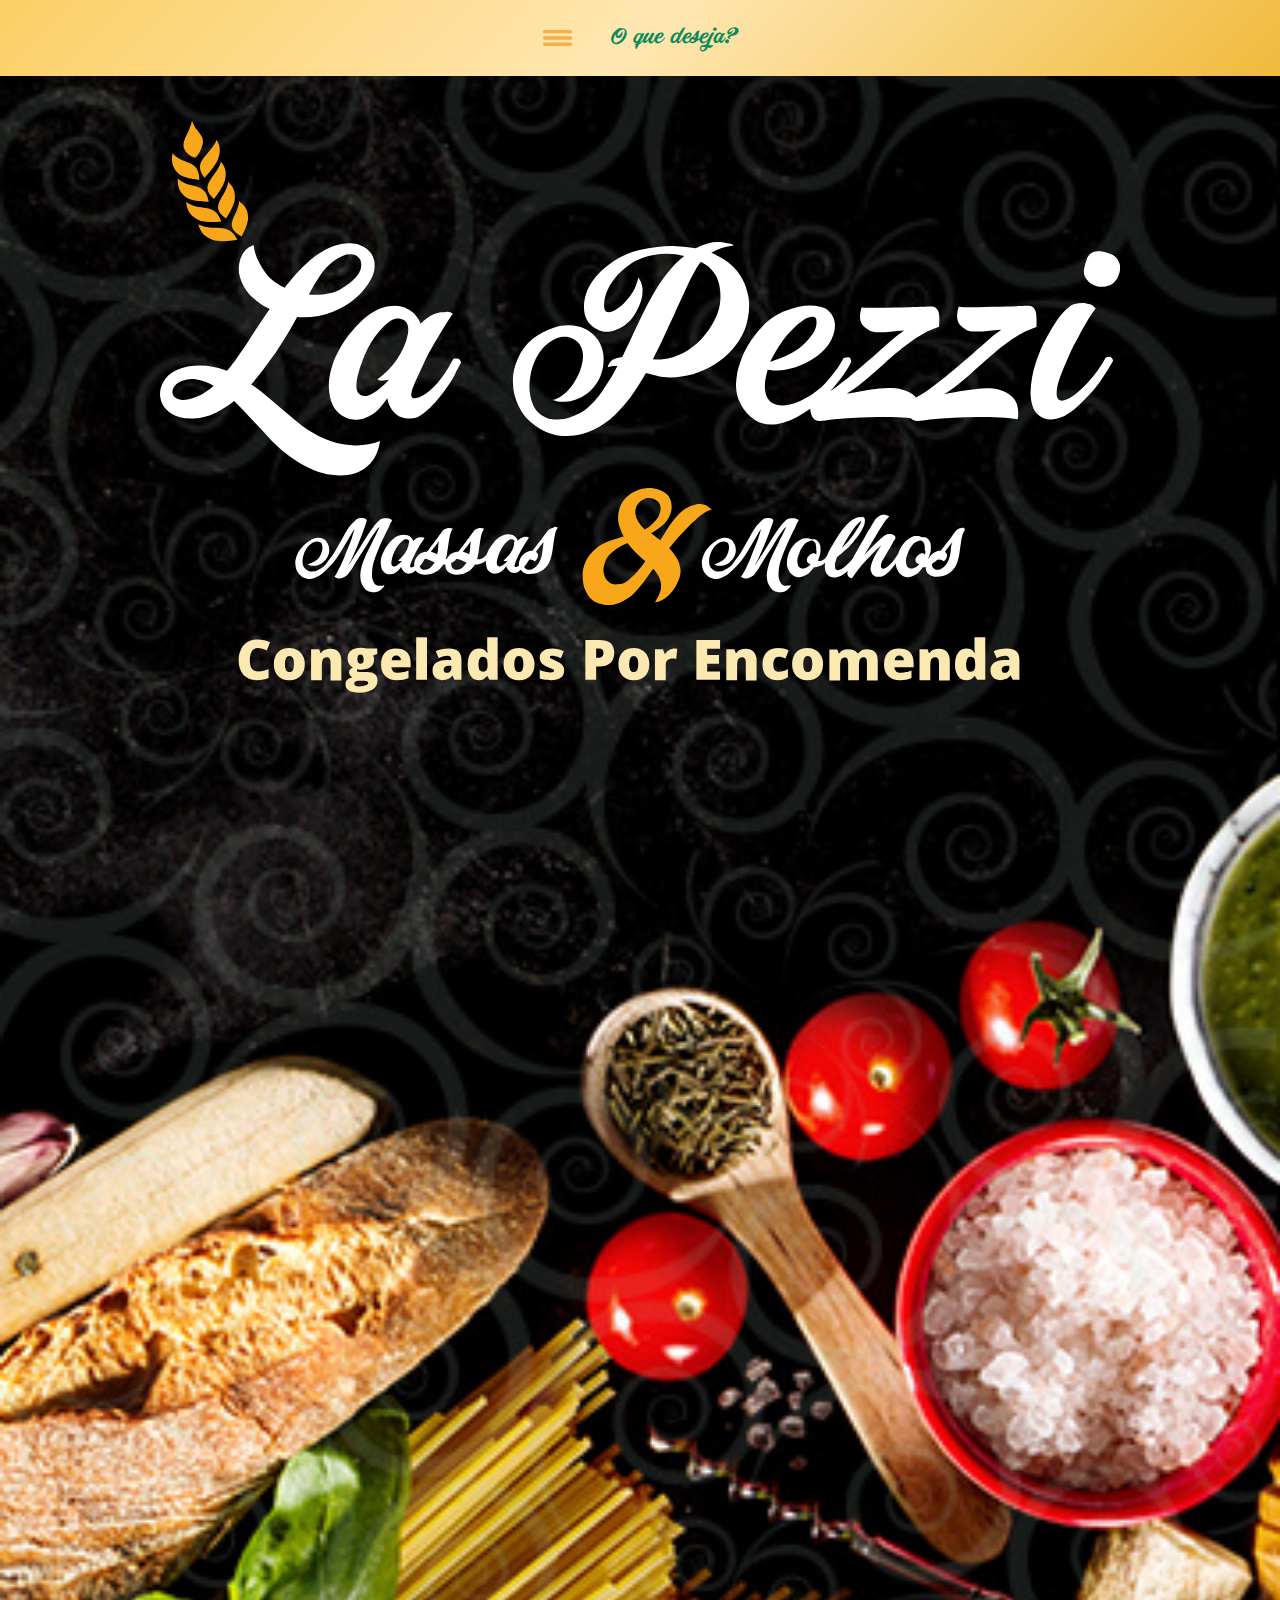
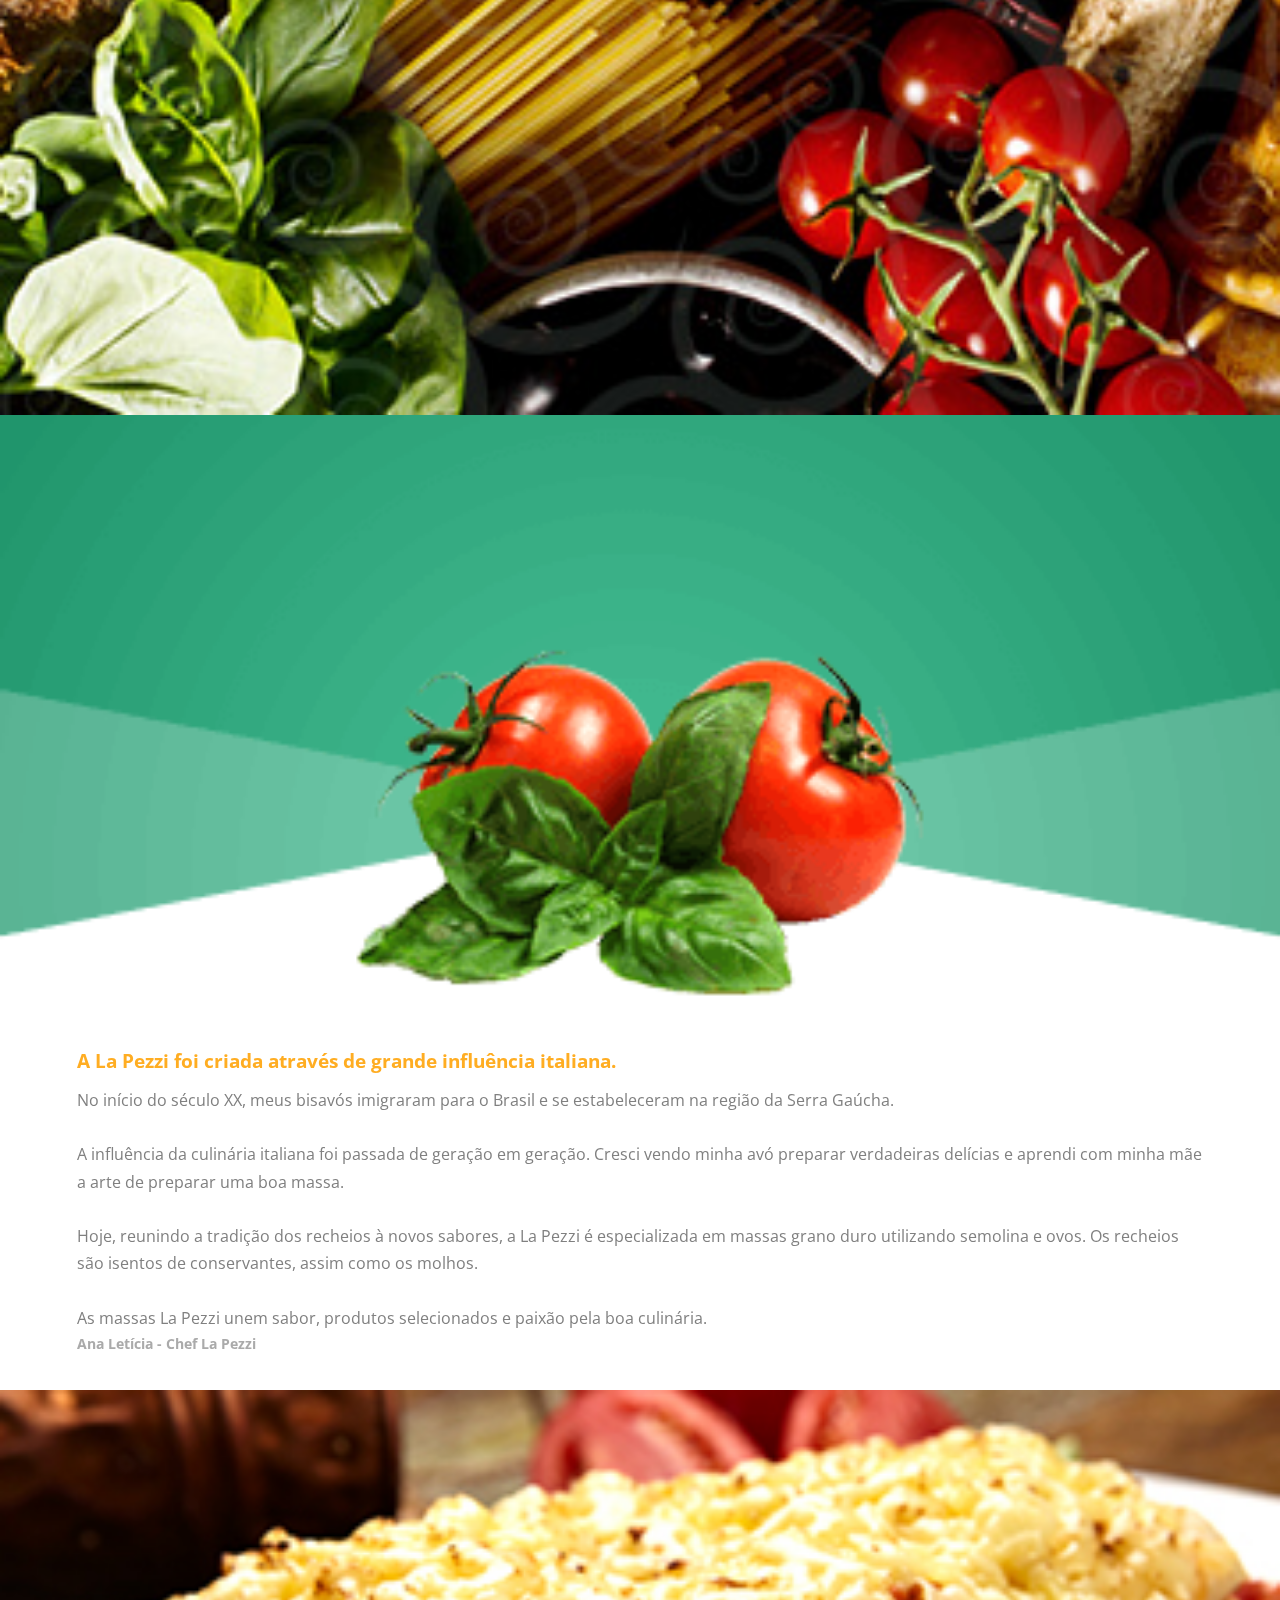
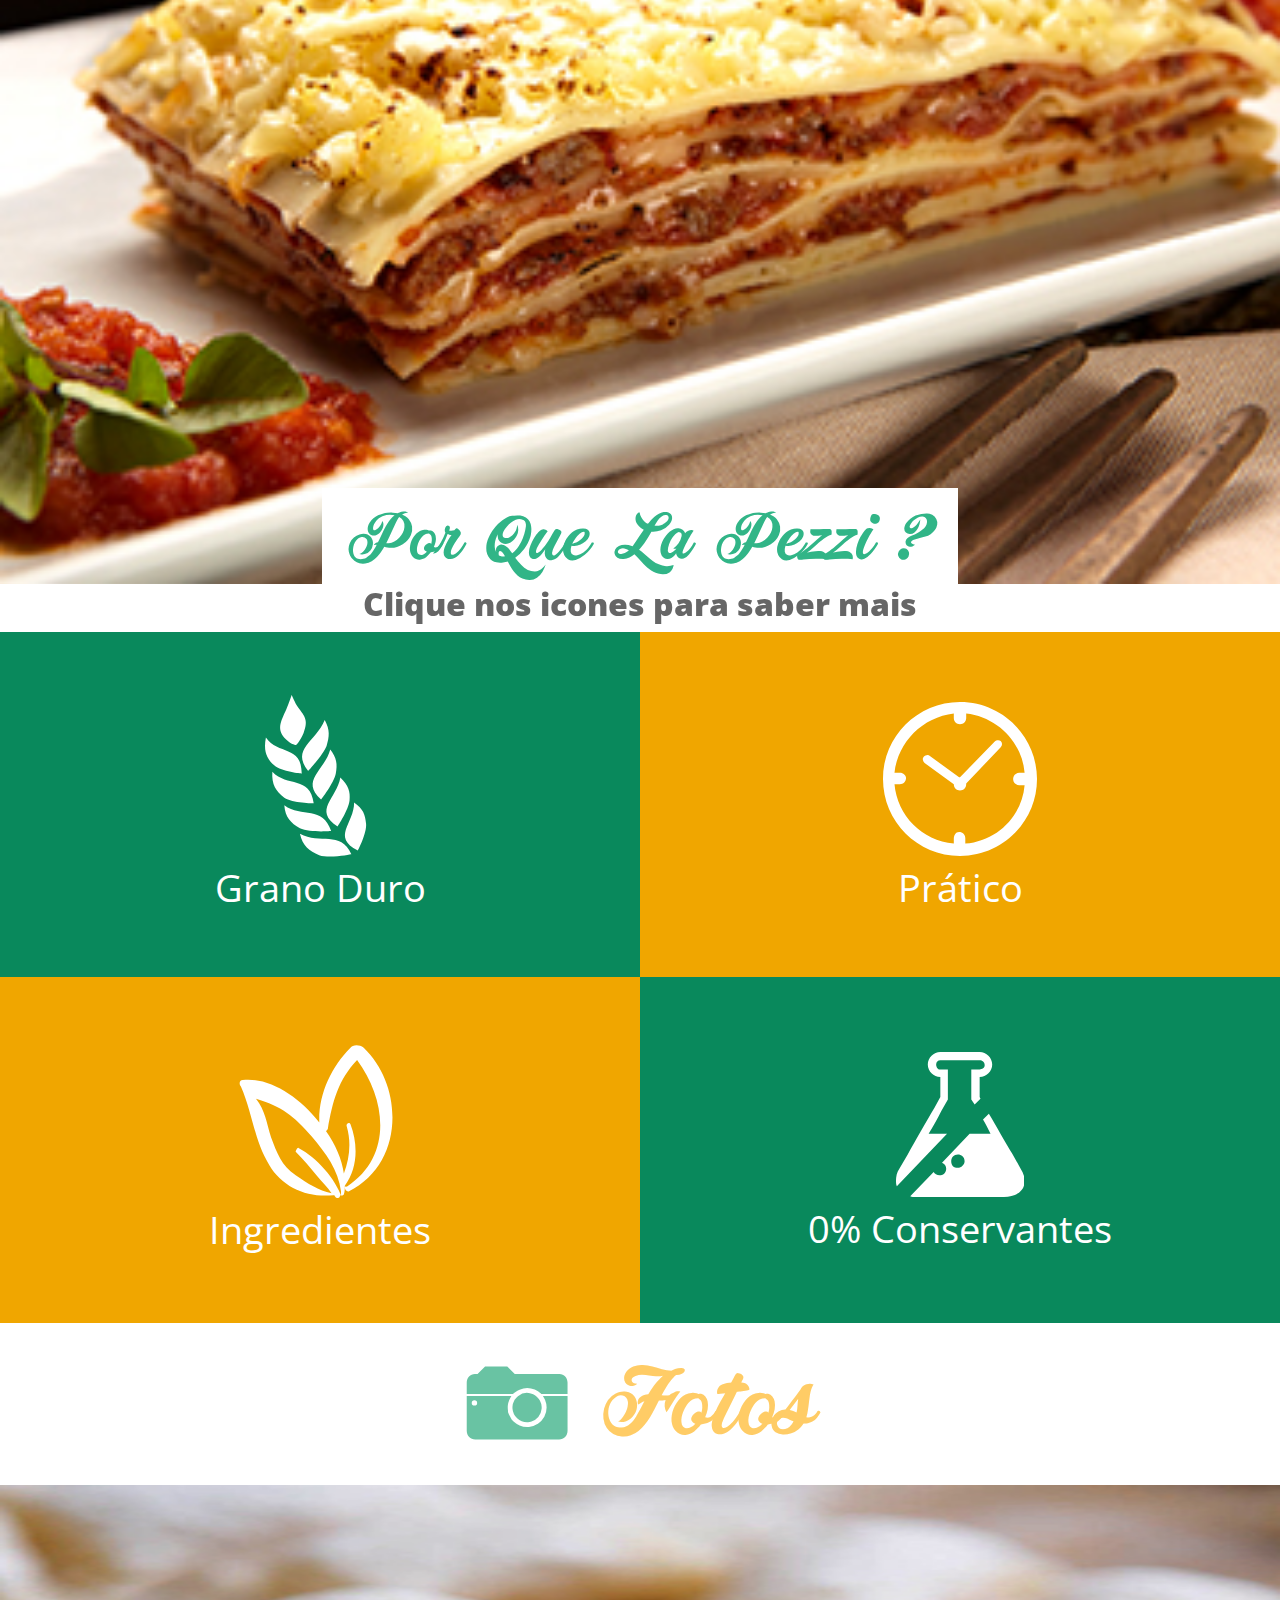
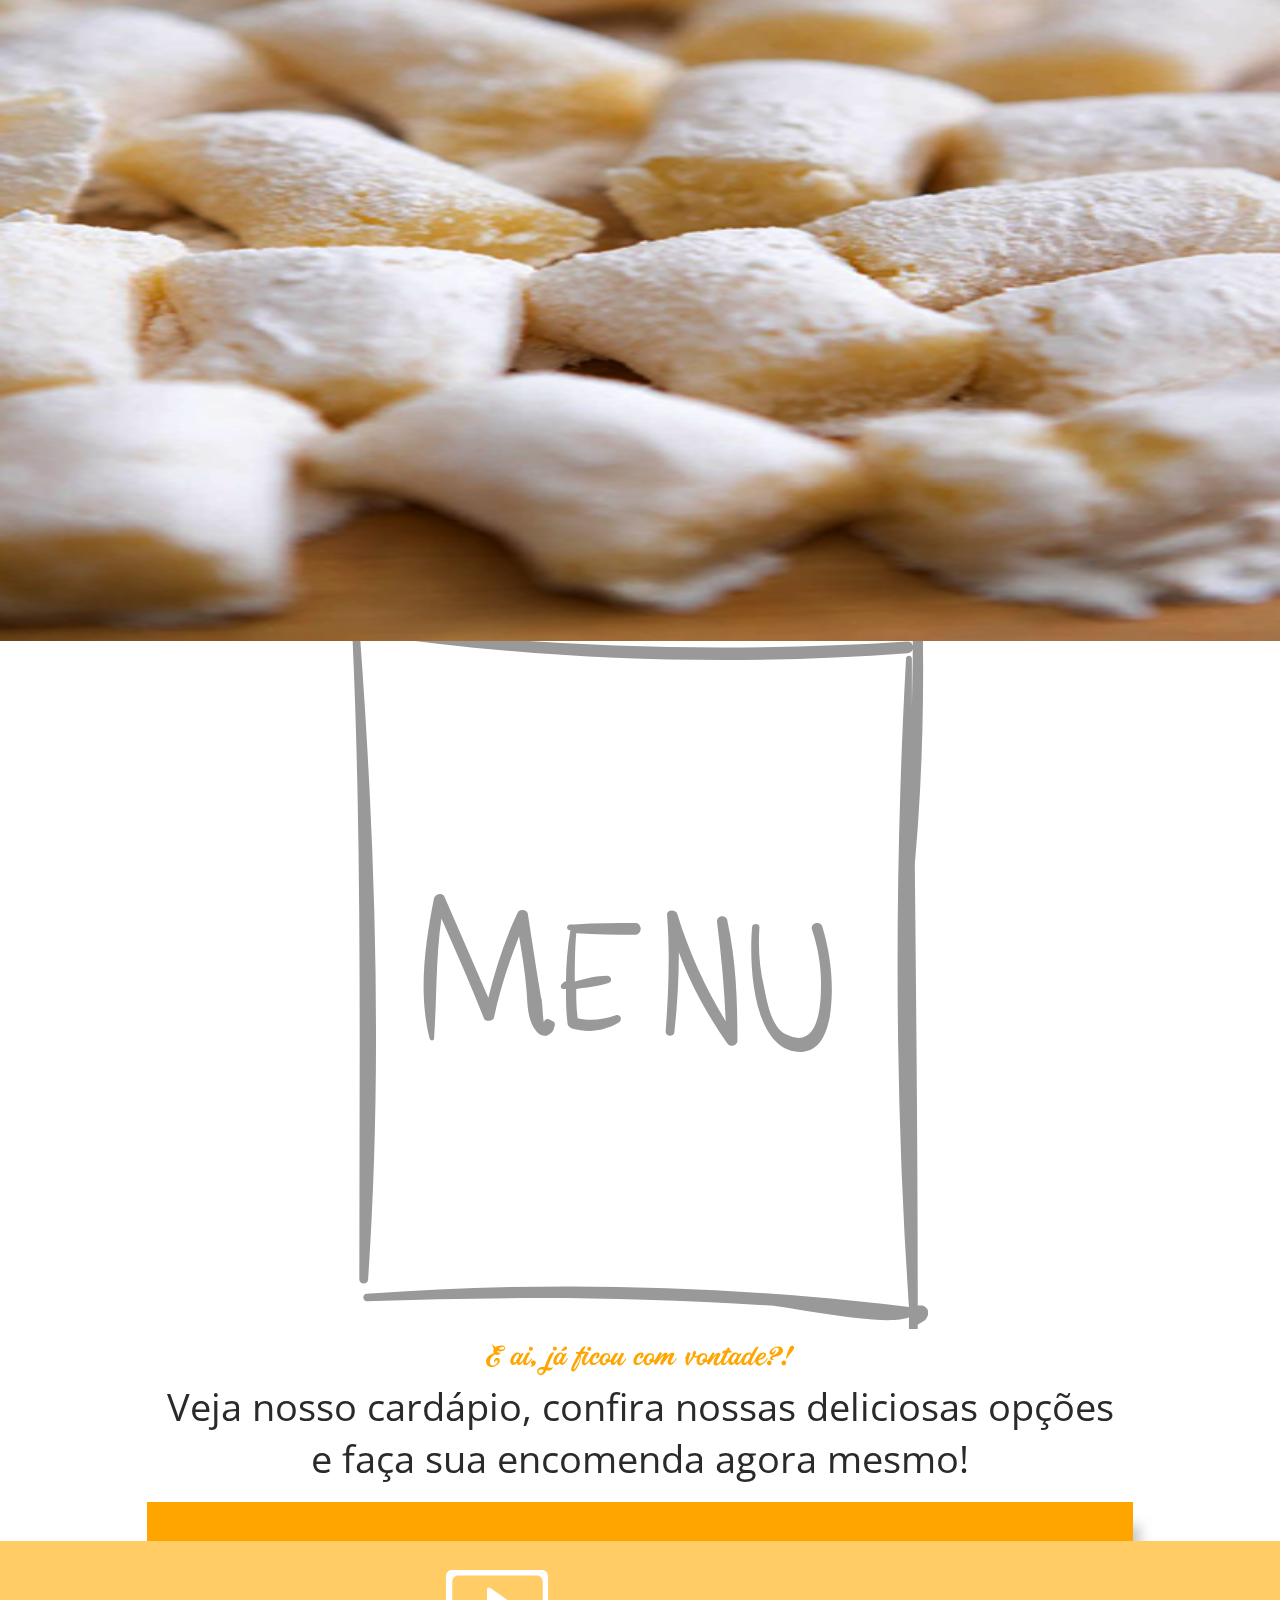
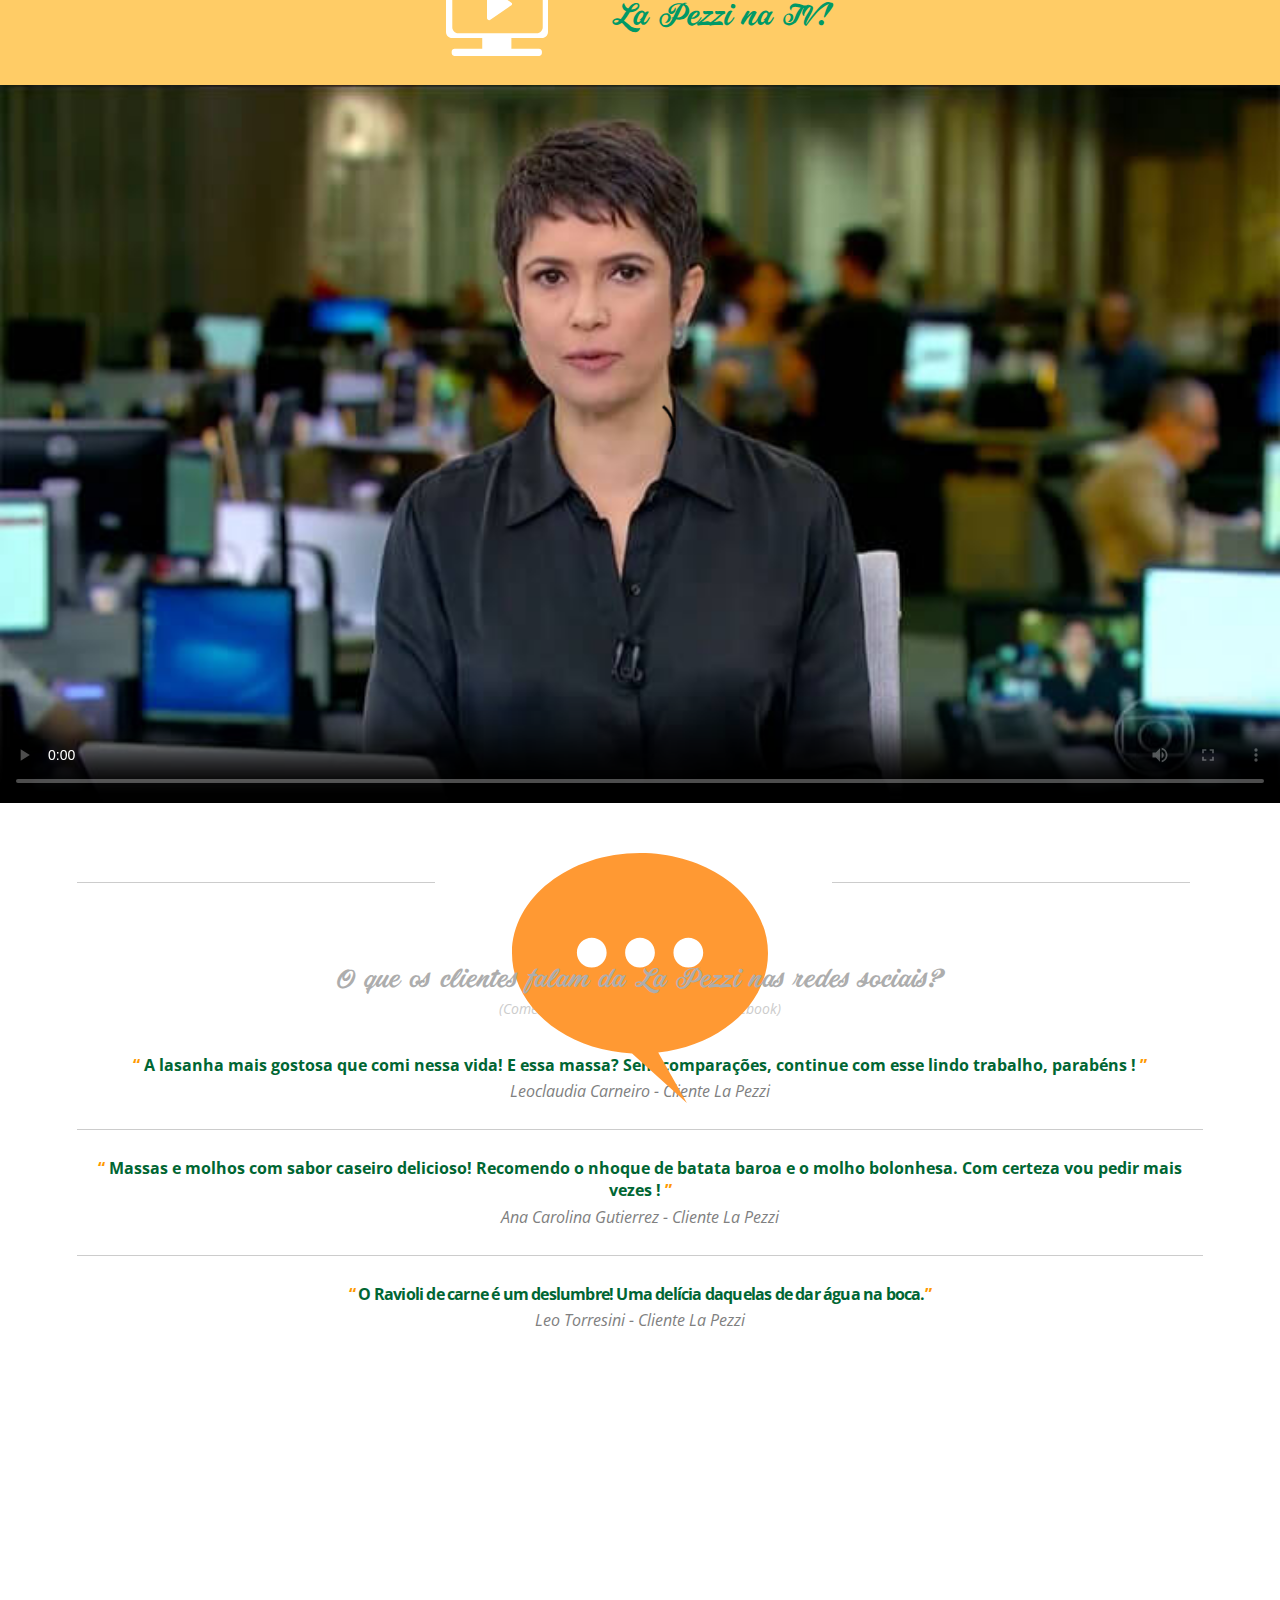
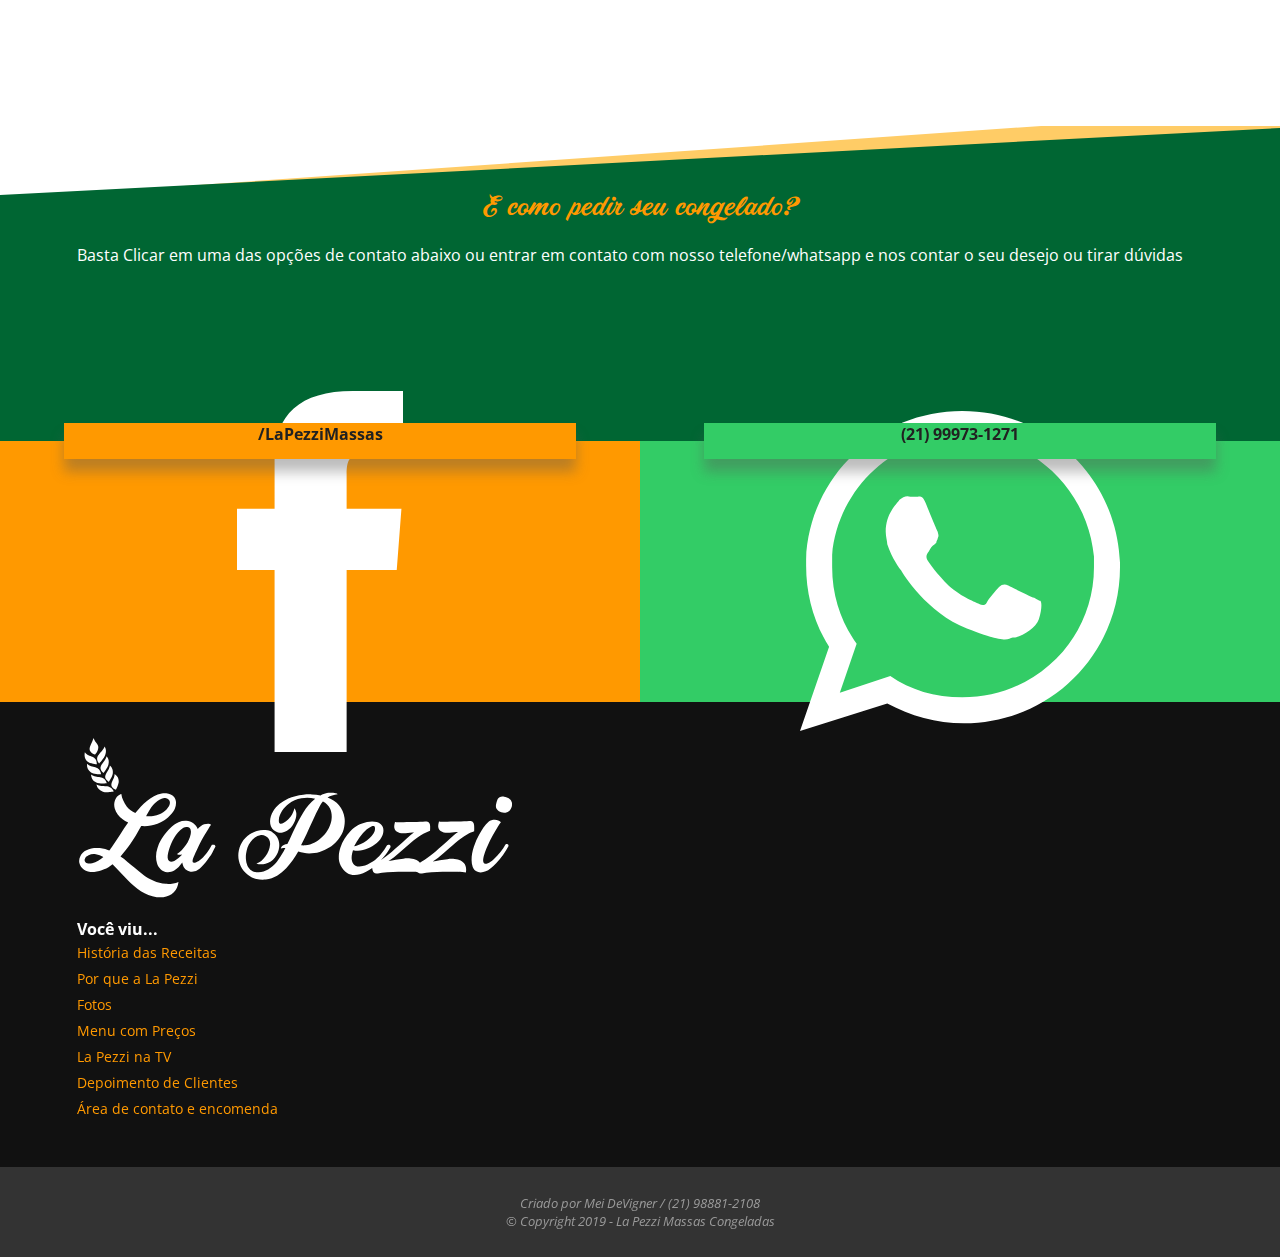
==== index.html @ a05caa76 "2" ====
<!DOCTYPE html>
<html lang="pt-br">
  <head>
      <meta charset="UTF-8">
      <meta name="viewport" content="width=device-width, initial-scale=1.0"  >
      <meta name="description" content="Venda de massas e molhos congelados, massas feitas com grano duro e receita italiana">
      <meta name="robots" content="index, follow">
      <meta name="author" content="Alan Martins Meirelles - Designer and Dev">

      <link rel="stylesheet" href="css/css_principal.css">
      <link rel="icon" href="imagens/favicon.ico">
      <link href="https://fonts.googleapis.com/css?family=Open+Sans:400,800" rel="stylesheet">
      <link rel="stylesheet" href="css/swiper.min.css">

      <title>La Pezzi | Massas e Molhos Congelados por Encomenda</title>
  </head>


<!--Inicio do menu de  navegação---------->

  <body>
      <header class="cabecalho">
          <nav>
              <div class="c_Barra_menu_mobile" role="link" onclick="func_menu()">
                  <img class="icone_m" src="imagens/icone_menu_clar.svg" role="icone" alt="Um icone que simboliza o menu, com 3 retangulos arredondados um em cima do outro e com espaço no meio.">
                  <h1>O que deseja?</h1>
              </div>


              <ul id="Menu_abre_fecha" title="Opções do site">
                  <li onclick="func_menu()"><a href="#ancora_nh"><div class="C_icon_menu"><img src="imagens/hlp_icon.svg" alt="Icone de Livro" ></div>História das Receitas</a></li>
                  <li onclick="func_menu()"><a href="#ancora_pqla"><div class="C_icon_menu"><img src="imagens/pqla_icon.svg" alt="Icone de duas estrelas"></div>Por que a La Pezzi</a></li>
                  <li onclick="func_menu()"><a href="#ancora_ft"><div class="C_icon_menu"><img src="imagens/ft_icon.svg" alt="Icone de maquina fotográfica"></div>Fotos</a></li>
                  <li onclick="func_menu()"><a href="menu.html"><div class="C_icon_menu"><img src="imagens/mn_icon.svg" alt="Icone de dinheiro"></div>Menu com Preços</a></li>
                  <li onclick="func_menu()"><a href="#ancora_vd"><div class="C_icon_menu"><img src="imagens/vd_icon.svg" alt="Icone de tv"></div>La Pezzi na TV</a></li>
                  <li onclick="func_menu()"><a href="#ancora_cm"><div class="C_icon_menu"><img src="imagens/cm_icon.svg" alt="Icone de comentários"></div>Depoimento de Clientes</a></li>
                  <li onclick="func_menu()"><a href="#ancora_co"><div class="C_icon_menu"><img src="imagens/cc_icon.svg" alt="Icone de carrinho de compras"></div>Como Pedir Seu Congelado</a></li>
              </ul>

          </nav>

      </header>

<!--Inicio do banner de entrada------------>
      <figure class="c_banner" >
              <img id="marca" src="imagens/marca_b.svg" alt="Marca com subtitulo, La Pezzi Massas e Molhos">
              <picture title="banner Apresentação">
                    <img  class="fundo_banner" src="imagens/fundo_prin.jpg" alt="Mesa preta vista de cima, metade de cima com o logo La Pezzi, metade de baixo com ingredientes para produção de massas/macarrão">
              </picture>
      </figure>

<!--Inicio sessão nossa história ------------>
    <section  id="nossa_his" title="História da La Pezzi">
          <a id="ancora_nh">&nbsp;</a>
          <picture role="heading">
              <img id="tomate_f" src="imagens/fundo_toma-01.png" alt="2 lindos tomates com folhas de manjericão na sua frente, posicionado na frente de um fundo verde agua">
          </picture>

          <h1 class="titulo_nh" title="Titulo do Texto">
             A La Pezzi foi criada através de grande influência italiana.
          </h1>
          <p class="texto_nh" >
             No início do século XX, meus bisavós imigraram para o Brasil e se estabeleceram na região da Serra Gaúcha.<br/><br/>
             A influência da culinária italiana foi passada de geração em geração. Cresci vendo minha avó preparar verdadeiras delícias e aprendi com minha mãe a arte de preparar uma boa massa.<br/><br/>
             Hoje, reunindo a tradição dos recheios à novos sabores, a La Pezzi é especializada em massas grano duro utilizando semolina e ovos. Os recheios são isentos de conservantes, assim como os molhos.<br/><br/>
             As massas La Pezzi unem sabor, produtos selecionados e paixão pela boa culinária.
          </p>
          <span class="nome_ana" role="author">Ana Letícia - Chef La Pezzi</span>
    </section>



<!--Inicio por que la pezzi ------------>
      <section title="Por que La Pezzi?">
          <header title="Cabeçalho da sessão Por que La Pezzi">
              <div id="c_pq_lapezzi" role="heading">
                  <a id="ancora_pqla">&nbsp;</a>
                  <picture  role="banner">
                      <img  id="lasanha" src="imagens/lasanha_pq.jpg" alt="Um corte lindo de uma Lasanha em um prato branco">
                  </picture>
                  <h1 class="pq_lapezzi">Por Que La Pezzi ?</h1>
                </div>
              <h2 class="saibamais">Clique nos icones para saber mais</h2>
          </header>

            <div class="c_grid" role="grid">

                <div class="verde_p" role="gridcell">
                  <p id="t_grano">As massas são feitas de trigo grano duro , este tipo de trigo é excelente para uma massa firme.</p>
                  <img src="imagens/trigo_icon.svg" alt=" Icone de um Trigo na cor branca">
                  <p>Grano Duro</p>
                </div>

                <div class="amarelo_p" role="gridcell" >
                  <p id="t_prati">Feito para você que não tem tempo de cozinhar. Com embalagem prática, destampou, aqueceu, comeu!</p>
                  <img src="imagens/relogio_icon.svg" alt="Icone de um relógio na cor branca">
                  <p>Prático</p>
                </div>

                <div class="amarelo_s" role="gridcell">
                  <p id="t_ingre">Feito com ingredientes selecionados e frescos. Um exemplo de frescor, nosso manjericão é cultivado em casa!</p>
                  <img src="imagens/ingredi_icon.svg" alt="Icone de duas folinhas na cor branca">
                  <p>Ingredientes</p>
                </div>

                <div class="verde_s" role="gridcell">
                  <p id="t_conser">Logo após ficarem prontos os produtos são congelados na hora, necessitando de 0% de conservantes.</p>
                  <img src="imagens/conser_icon.svg" alt="Icone de um vidro de quimica cortado na diagonal na cor branca">
                  <p>0% Conservantes</p>
                </div>

            </div>
      </section>

<!--Inicio fOTOS f ------------>

    <section title="Galeria De Fotos">
        <div class="barra_fotos" id="fotos" role="heading">
            <a id="ancora_ft">&nbsp;</a>
            <figure>
              <img class="icone_cam"src="imagens/camera_icon.svg" alt="icone de uma câmera fotográfica.">
            </figure>
            <h2>Fotos</h2>
        </div>

        <div class="swiper-container" role="slider">
            <div class="swiper-wrapper" role="img" title="Galeria de imagens">
                <div class="swiper-slide">
                    <img src="imagens/galeria_1.jpg" alt="Massa de gnhoche cortada e crua com farinha">
                </div>
                <div class="swiper-slide">
                    <img src="imagens/galeria_2.jpg" alt="Tortelli de abobora cortado no meio">
                </div>
                <div class="swiper-slide">
                    <img src="imagens/galeria_3.jpg" alt="Gnoche no prato pronto e suculento, com molho ao tomate ">
                </div>
                <div class="swiper-slide">
                    <img src="imagens/galeria_4.jpg" alt="Molho de tomate em um pote, com belos tomates ao fundo">
                </div>
            </div>
        </div>
    </section>

<!--Inicio link para menu ------------>
    <section class="C_menupreco" id="L_menupreco" title="Veja nosso menu" >
        <figure>
          <img src="imagens/menu_preco.svg" alt="Um icone de um caderno de menu, coposto por uma campainha estilo hotel, e a palavra menu abaixo">
        </figure>
        <h1>E ai, já ficou com vontade?!</h1>
        <p>Veja nosso cardápio, confira nossas deliciosas opções e faça sua encomenda agora mesmo! </p>
        <a href="menu.html"><div class="botao_linkCom">Nosso Menu</div></a>

    </section>


<!--Inicio  para Videos ------------>
    <section title="La Pezzi na Tv (video)">
        <div class="barra_video" id="videos" role="heading">
            <a id="ancora_vd">&nbsp;</a>
            <figure>
              <img class="icone_tv"src="imagens/tv_icon.svg" alt="icone de uma tv com botão de play no meio, esta animada girando um pouco para esquerda e direita.">
            </figure>
            <h2>La Pezzi na TV!</h2>
        </div>
        <video id="C_video" controls="" poster="imagens/poster.jpg" title="Video da La Pezzi no Jornal Nacional">
            <source src="video/lapezzi.mp4" type="video/mp4">
        </video>
    </section>
<!--Inicio comentários  ------------>

    <section id="C_comentarios" title="Sessão de comentários dos clientes" >
        <a id="ancora_cm">&nbsp;</a>
        <div class="icone_conjunto" role="img">
            <figure class="coment_titulo">
              <hr class="esquerda">
              <img class="icone_coment"src="imagens/coment_icon.svg" alt="Um balão de diálogo laranja com reticências no meio, fundo branco">
              <hr class="direita">
            </figure>
        </div>
        <h1 class="coment_chamada">O que os clientes falam da  La Pezzi nas redes sociais?</h1>
        <h2 class="fanpage">(Comentários na nossa fanpage do facebook)</h2>
        <p class="comentarios"><span class="aspas">“</span> A lasanha mais gostosa que comi nessa vida! E essa massa? Sem comparações, continue com esse lindo trabalho, parabéns ! <span class="aspas">”</span></p>
        <p class="ass_coment">Leoclaudia Carneiro - Cliente La Pezzi</p>
        <p class="comentarios"><span class="aspas">“</span> Massas e molhos com sabor caseiro delicioso! Recomendo o nhoque de batata baroa e o molho bolonhesa. Com certeza vou pedir mais vezes ! <span class="aspas">”</span></p>
        <p class="ass_coment">Ana Carolina Gutierrez - Cliente La Pezzi</p>
        <p class="comentarios" style="letter-spacing: -0.05em;"><span class="aspas">“</span> O Ravioli de carne é um deslumbre! Uma delícia daquelas de dar água na boca.<span class="aspas">”</span></p>
        <p class="ass_coment" style="border-bottom: none;">Leo Torresini - Cliente La Pezzi</p>
    </section>

<!--Inicio Contato  ------------>

   <section id="C_contato" title="Área de contatos">
        <div class="header_cont" role="group">
            <a id="ancora_co">&nbsp;</a>
            <div class="fundo_cont" role="form"></div>
            <div class="fundo_cont2" role="form"></div>
            <h1 class="titulo_cont">E como pedir seu congelado?</h1>
            <p class="paragrafo_cont">Basta Clicar em uma das opções de contato abaixo ou entrar em contato com nosso telefone/whatsapp e nos contar o seu desejo ou tirar dúvidas</p>
        </div>

        <div class="botoes_conta" role="group">
            <a href="https://www.facebook.com/lapezzimassas" target="_blank">
                <div class="facebook_cont" role="button">
                    <span class="face">/LaPezziMassas</span>
                    <img class="face_icon" src="imagens/face_icon.svg" alt="icone facebook em branco">
                </div>
            </a>
            <a href="https://wa.me/5521975278857?text=">
                <div class="whatsapp_cont" role="button">
                    <span class="zap">(21) 99973-1271</span>
                    <img class="zap_icon" src="imagens/zap_icon.svg" alt="icone facebook em branco">
                </div>
            </a>
        </div>
   </section>

<!--Inicio footer  ------------>

<footer>
     <img src="imagens/marca_negatraco.svg" alt="Marca La Pezzi em Branco">
     <p>Você viu...</p>
     <ul id="volta_topo" title="Opções do site">
         <li><a href="#ancora_nh" >História das Receitas</a></li>
         <li><a href="#ancora_pqla">Por que a La Pezzi</a></li>
         <li><a href="#ancora_ft">Fotos</a></li>
         <li><a href="menu.html">Menu com Preços</a></li>
         <li><a href="#ancora_vd">La Pezzi na TV</a></li>
         <li><a href="#ancora_cm">Depoimento de Clientes</a></li>
         <li><a href="#ancora_co">Área de contato e encomenda</a></li>
     </ul>
     <address class="C_adress">
       Criado por Mei DeVigner / (21) 98881-2108 <br>
       &copy; Copyright 2019 - La Pezzi Massas Congeladas
     </address>
 </footer>



<!--Inicio Scripts  ------------>
    <script src="javascript/f_basicas.js"></script>
    <script src="javascript/swiper.min.js"></script>
    <script>
    var mySwiper = new Swiper('.swiper-container', {
      direction: 'horizontal',
      loop: true,
    });
    </script>

</body>
</html>
---- css/css_principal.css ----
@charset "UTF-8";
/* --------------- RESET e Toda a pagina ---------------*/

@font-face {
  font-family:'painter';
  src: url(../fonts/painter.ttf);
}

* {
    box-sizing: border-box;
    margin: 0;
    padding: 0;
    border: none;
    outline: none;
    font-family: 'Open Sans', sans-serif;
    font-size: 16px;
  }

a{
  text-decoration: none;
}

ul {
  list-style: none;
}


/* --------------- Inicio Mobile First ------------------------*/

/* --Inicio Menu -----------------------------------------------*/


nav div.c_Barra_menu_mobile{
    width: 100vw;
    height: 8.4vh;
    background-image: linear-gradient(-45deg,#f0ba3c,#ffe7b2,#fccf65);
    align-items:center;
    display: flex;
    flex-direction: row;
    justify-content:center;
    position: fixed;
    z-index: 80;

}

        nav div img.icone_m{
          width: 1.8em;
          display: flex;
          margin-right: 3vw;

        }

        nav h1{
          display: flex;
          color:#09895c;
          font-family: painter, Cursive;
          font-size: 1.4em;

          font-weight:normal;
          background-color: inherit;
        }



ul#Menu_abre_fecha {
  position: fixed;
  width: 100vw;
  background-color:#111;
  z-index: 79;
  opacity: 0 ;
  top:-24rem;
}


  ul#Menu_abre_fecha li a{
    width: 100vw;
    height: 10vh;
    align-items: center;
    display: flex;
    color: #eee;
    text-align: left;
    font-weight: 800;
    font-size: 1em;
  }

      div.C_icon_menu{
        width: 18vw;
        height: 10vh;
        left: 0;
        display: flex;
        align-items: center;
        justify-content: center;
        margin-right: 1vw;
        /*border-bottom: 1px solid orange; */
      }


    .C_icon_menu img{
      width: 5vw;
      height: auto;

    }





/* --Inicio Banner entrada ------------------------------------*/

figure.c_banner{
    padding-top: 8.4vh;
    position: relative;
    display: flex;
    justify-content: center;
    width: 100vw;
    z-index: -2;
}

      img#marca{
        position: absolute;
        width: 75vw;
        padding-top: 5vh;
      }
      img.fundo_banner{
              width: 100vw;
              height: 100%;
      }

/* --Inicio nossa história--------------------------------------*/

section#nossa_his{
  margin-bottom: 4vh;
  height: auto;
  position: relative;

}
      a#ancora_nh{
        position: absolute;
        left: 0px;
        top: -8.4vh;
      }

      img#tomate_f{
        width: 100vw;
        height: auto;

      }

      section h1.titulo_nh{
        margin-bottom: 0.5em;
        color: #ffad22;
        font-size: 1.2em;
        line-height: 1.7;
        padding-left: 6vw;
        padding-right: 6vw;
        padding-top: 2vh;
      }

      section p.texto_nh{
        color: grey;
        font-size: 1em;
        font-weight: 400;
        line-height: 1.7;
        padding-left: 6vw;
        padding-right: 6vw;
      }

      section span.nome_ana{
        color: rgb(170, 170, 170);
        font-size: 0.87em;
        font-weight: bolder;
        padding-left: 6vw;
        padding-right: 6vw;

      }


/* --Inicio por que la pezzi --------------------------------------*/

div#c_pq_lapezzi{
  position: relative;
  display: flex;
  flex-direction: row;
  justify-content: center;

}
      a#ancora_pqla{
        position: absolute;
        left: 0px;
        top: -8.4vh;
      }

      img#lasanha{
        width: 100vw;
        height: 100.5%;
      }

      h1.pq_lapezzi{
        position: absolute;
        bottom: -0.1em;
        display: flex;
        padding-top: 0.1em;
        padding-right: 0.4em;
        padding-left: 0.4em;
        text-align: center;

        color:#31b587;
        background-color: white;
        font-family: painter,cursive;
        font-size: 5vmax;
        font-weight: normal;
      }

h2.saibamais{
  padding-top: 0.05em;
  padding-bottom: 0.2em;
  text-align: center;
  color:#666;
  font-size: 2.5vmax;
  font-weight: 800;
}

.c_grid {
  display: grid;
  grid-template-columns: 1fr 1fr;
  grid-auto-rows: 27vmax;
}


.verde_p{
  position: relative;
  display:flex;
  align-items: center;
  flex-direction: column;
  justify-content: center;
  background-color: #09895c;
  height: 100%;
}

    .verde_p:hover p#t_grano{
      opacity: 1;
    }
    p#t_grano{
      background-color: white;
      text-align: center;
      padding: 3.3em 1em 1em 1em;
      width: 100%;
      height: 100%;
      color: green;
      opacity: 0;
      font-size: 2.2vmax;
      position: absolute;
      display: flex;
      transition: 0.5s;
      user-select: none;
    }

    .verde_p img{
      width: 8vmax;
      padding-bottom: 0.3em;
      margin-left: -0.5em;
    }

    .verde_p p{
      color: #ffffff;
      font-size: 3vmax;
    }

.amarelo_p{
  position: relative;
  display:flex;
  align-items: center;
  flex-direction: column;
  justify-content: center;
  background-color: #f0a600;
}

.amarelo_p:hover p#t_prati{
  opacity: 1;
}
    p#t_prati{
      background-color: white;
      text-align: center;
      width: 100%;
      height: 100%;
      color: #f0a600;
      opacity: 0;
      font-size: 2.2vmax;
      position: absolute;
      padding: 2.7em 1em 1em 1em;
      display: block;
      transition: 0.5s;
      user-select: none;
    }

    .amarelo_p img{
      width: 12vmax;
      padding-top: 0.4em;
      padding-bottom: 0.3em;

    }
    .amarelo_p p{
      color: #ffffff;
      font-size: 3vmax;
    }

.amarelo_s{
  position: relative;
  display:flex;
  align-items: center;
  flex-direction: column;
  justify-content: center;
  background-color: #f0a600;
}

.amarelo_s:hover p#t_ingre{
  opacity: 1;
}
    p#t_ingre{
      background-color: white;
      text-align: center;
      width: 100%;
      height: 100%;
      color: #f0a600;
      opacity: 0;
      font-size: 2.2vmax;
      position: absolute;
      padding: 2.6em 1em 1em 1em;
      display: block;
      transition: 0.5s;
      user-select: none;
    }
    .amarelo_s img{
      width: 12vmax;
      margin-left: -0.5em;
      padding-bottom: 0.3em;
    }

    .amarelo_s p{
      color: white;
      font-size: 3vmax;
    }


.verde_s{
  position: relative;
  display:flex;
  align-items: center;
  flex-direction: column;
  justify-content: center;
  background-color: #09895c;
}

.verde_s:hover p#t_conser{
  opacity: 1;
}
    p#t_conser{
      background-color: white;
      text-align: center;
      width: 100%;
      height: 100%;
      color: green;
      opacity: 0;
      font-size: 2.2vmax;
      position: absolute;
      padding: 2.7em 1em 1em 1em;
      display: block;
      transition: 0.5s;
      user-select: none;
    }

    .verde_s img{
      width: 10vmax;
      padding-top: 0.4em;
      padding-bottom: 0.3em;
    }

    .verde_s p{
      color: #ffffff;
      font-size: 3vmax;
      wehwdh: 20px;
    }

/* --Inicio fotos--------------------------------------*/

div.barra_fotos{
  position: relative;
  background-color: #ffffff;
  width: 100vw;
  height: 18vh;
  align-items:center;
  display: flex;
  flex-direction: row;
  justify-content:center;
}
      a#ancora_ft{
        position: absolute;
        left: 0px;
        top: -8.4vh;
      }

      .barra_fotos h2{
        padding-left: 2vw;
        font-family: painter,cursive;
        color: #ffcc66;
        font-size: 7vmax;
        font-weight: 400;
        display: flex;
        padding-top: 1vh;
      }

      img.icone_cam{
        display: flex;
        width: 9vmax;
        animation: ani_iconf 3s infinite;
      }

      @keyframes ani_iconf {
        0% {transform: rotate(0deg);}
        50% {transform: rotate(-50deg);}
        70% {transform: rotate(360deg);}
        100% {transform: rotate(0deg);}
      }


.swiper-container {
    width: 100vw;
    height: 84vh;
}

.swiper-slide img{
  width: 100vw;
  height: 100.5%;
}

/* --Inicio link para menu--------------------------------------*/

.C_menupreco{
  width: 100vw;
  height: 100vh;
  background-color: #ffffff;
  align-items: center;
  display:flex;
  flex-direction: column;
  justify-content: center;
  position: relative;
  z-index: 0;
}

    .C_menupreco img{
      width: 45vw;
      margin-top: -3vh;
    }

    .C_menupreco h1{
      font-family: painter,cursive;
      font-size: 1.6em;
      color: orange;
      font-weight: normal;
      padding-top: 0.5vh;
    }

    .C_menupreco p{
      font-size: 3vmax;
      text-align: center;
      color: #2a2a2a;
      padding-top: 0.4vh;
      padding-left: 12vw;
      padding-right: 12vw;
    }

    .botao_linkCom {
      display: flex;
      justify-content: center;
      font-size: 5vmax;
      color: #ffffff;
      font-weight: bold;
      background-color: orange;
      margin-top: 2vh;
      padding: 3vh 5vw 3vh 6vw;
      animation: ani_botao 5s infinite;
      box-shadow: 0.9vh 1.8vw 0.9vmax rgba(147, 147, 147,0.5) ;
      width:77vw;
    }

    @keyframes ani_botao {
      0% {background-color: orange;}
      25%{background-color: #09895c;}
      50%{background-color:orange;}
      75%{background-color:#09895c;}
      100% {background-color: orange;}
    }


/* --Inicio video--------------------------------------*/

div.barra_video{
  position: relative;
  background-color: #ffcc66;
  width: 100vw;
  height: 16vh;
  align-items:center;
  display: flex;
  flex-direction: row;
  justify-content:center;
}
          a#ancora_vd{
            position: absolute;
            left: 0px;
            top: -8.4vh;
          }
          .barra_video h2{
            padding-left: 5vw;
            font-family: painter,cursive;
            color: #009966;
            font-size: 1.9em;
            font-weight: normal;
            display: flex;
            padding-top: 1vh;
          }

          img.icone_tv{
            display: flex;
            width: 8vmax;
            animation: ani_iconv 3s infinite;
          }

          @keyframes ani_iconv {
            0% {transform: rotate(20deg);}
            25% {transform: rotate(-20deg);}
            50% {transform: rotate(20deg);}
            75% {transform: rotate(-20deg);}
            100% {transform: rotate(20deg);}
          }

video#C_video{
  width: 100vw;
  height: 100%;
}

/* --Inicio Comentários --------------------------------------*/

#C_comentarios{
  height: 102vh;
  width: 100vw;
  background-color: #fff;
  position: relative;
}

a#ancora_cm{
  position: absolute;
  left: 0px;
  top: -8.4vh;
}

div.icone_conjunto{
  display: flex;
  height: 17vh;

}

    figure.coment_titulo{
      margin-top: 5vh;
    }
            hr.esquerda{
              border-bottom: 1px solid #ccc;
              width: 28vw;
              height: 30px;
              position: absolute;
              left: 6vw;
            }

            figure img.icone_coment{
              width: 20vw;
              left: 40vw;
              position: absolute;
            }

            hr.direita{
              border-bottom: 1px solid #ccc;
              width: 28vw;
              height: 30px;
              left: 65vw;
              position: absolute;
            }
    h1.coment_chamada{
      position: relative;
      font-family: painter,cursive;
      font-size: 1.6em;
      font-weight: normal;
      color: #adadad;
      margin-left: 6vw;
      margin-right: 6vw;
      text-align: center;
    }

    h2.fanpage{
      font-weight: normal;
      font-size: 0.9em;
      font-style: italic;
      text-align: center;
      color: #ccc;
      margin-left: 6vw;
      margin-right: 6vw;
      margin-bottom: 1vh;
    }

    span.aspas{
      color: #ff9900;
    }

    p.comentarios{
      color: #006633;
      margin-left: 6vw;
      margin-right: 6vw;
      font-weight: bold;
      text-align: center;
      font-size: 1em;
      padding-top: 3vh;
    }

    p.ass_coment{
      padding-top: 0.5vh;
      text-align: center;
      font-style: italic;
      color: grey;
      margin-left: 6vw;
      margin-right: 6vw;
      border-bottom: 1px solid #ccc;
      padding-bottom: 3vh;
    }

/* --Inicio contatos --------------------------------------*/
div.header_cont {
  width: 100vw;
  height: 35vh;
  background-color: #fff;
  position: relative;
  overflow-x: hidden;
  z-index:-2;
}
a#ancora_co{
  position: absolute;
  left: 0px;
  top: -8.4vh;
}

    div.fundo_cont{
      width: 110vw;
      height: 70vh;
      background-color: #006633;
      transform: rotate(-3deg);
      position: absolute;
      top: 4vh;
      left: -5vw;
      z-index: 0;
    }

    div.fundo_cont2{
      width: 110vw;
      height: 70vh;
      background-color: #ffcc66;
      transform: rotate(-4deg);
      position: absolute;
      top: 3vh;
      left: -3vw;
      z-index: -1;
      opacity: 1;
    }

    h1.titulo_cont{
      color: #ff9900;
      width: 100vw;
      font-family: painter,cursive;
      font-weight: normal;
      font-size: 1.6em;
      text-align: center;
      padding-top: 7vh;
      padding-left: 6vw;
      padding-right: 6vw;
      position: absolute;
    }

    p.paragrafo_cont{
      color: #fff;
      text-align: center;
      padding-top: 13vh;
      padding-left: 6vw;
      padding-right: 6vw;
      position: absolute;
      line-height: 1.5;
    }

div.botoes_conta{
  display: flex;
  flex-direction: row;
}
    div.facebook_cont{
      width: 50vw;
      height: 29vh;
      background-color: #ff9900;
      align-items: center;
      display: flex;
      justify-content: center;
      position: relative;
    }
        img.face_icon{
          width: 13vw;
        }
        span.face{
          background-color: #ff9900;
          width: 40vw;
          height: 4vh;
          position: absolute;
          text-align: center;
          top: -2vh;
          box-shadow: 0vh 1vw 1vmax rgb(88, 88, 88, 0.4);
          font-weight: bolder;
          color: rgb(33, 33, 33);
        }

    div.whatsapp_cont{
      width: 50vw;
      height: 29vh;
      background-color: #33cc66;
      align-items: center;
      display: flex;
      justify-content: center;
      position: relative;
    }
        img.zap_icon{
          width: 25vw;
        }
        span.zap{
          background-color: #33cc66;
          width: 40vw;
          height: 4vh;
          position: absolute;
          text-align: center;
          top: -2vh;
          box-shadow: 0vh 1vw 1vmax rgb(88, 88, 88, 0.4);
          font-weight: bolder;
          color: rgb(33, 33, 33);
        }

/* --Inicio Footer --------------------------------------*/
footer{
  background-color: #111;
  width: 100vw;
  height: 54vh;
}
    footer p{
      color: #fff;
      font-weight: bold;
      padding-left: 6vw;
      padding-top: 1vh;
    }
    footer img{
      width: 40vw;
      height: auto;
      padding-top: 4vh;
      padding-left: 6vw;
    }
    footer ul li a{
      color: #ff9900;
      padding-left: 6vw;
      padding-right: 6vw;
      font-size: 0.9em;
      line-height: 1.8em;
    }
    footer address{
      background-color: #333;
      color: #999;
      padding-left: 6vw;
      padding-right: 6vw;
      text-align: center;
      font-size: 0.8em;
      height: 10vh;
      width: 100vw;
      justify-content: center;
      align-items: center;
      display: flex;
      margin-top: 5vh;
    }
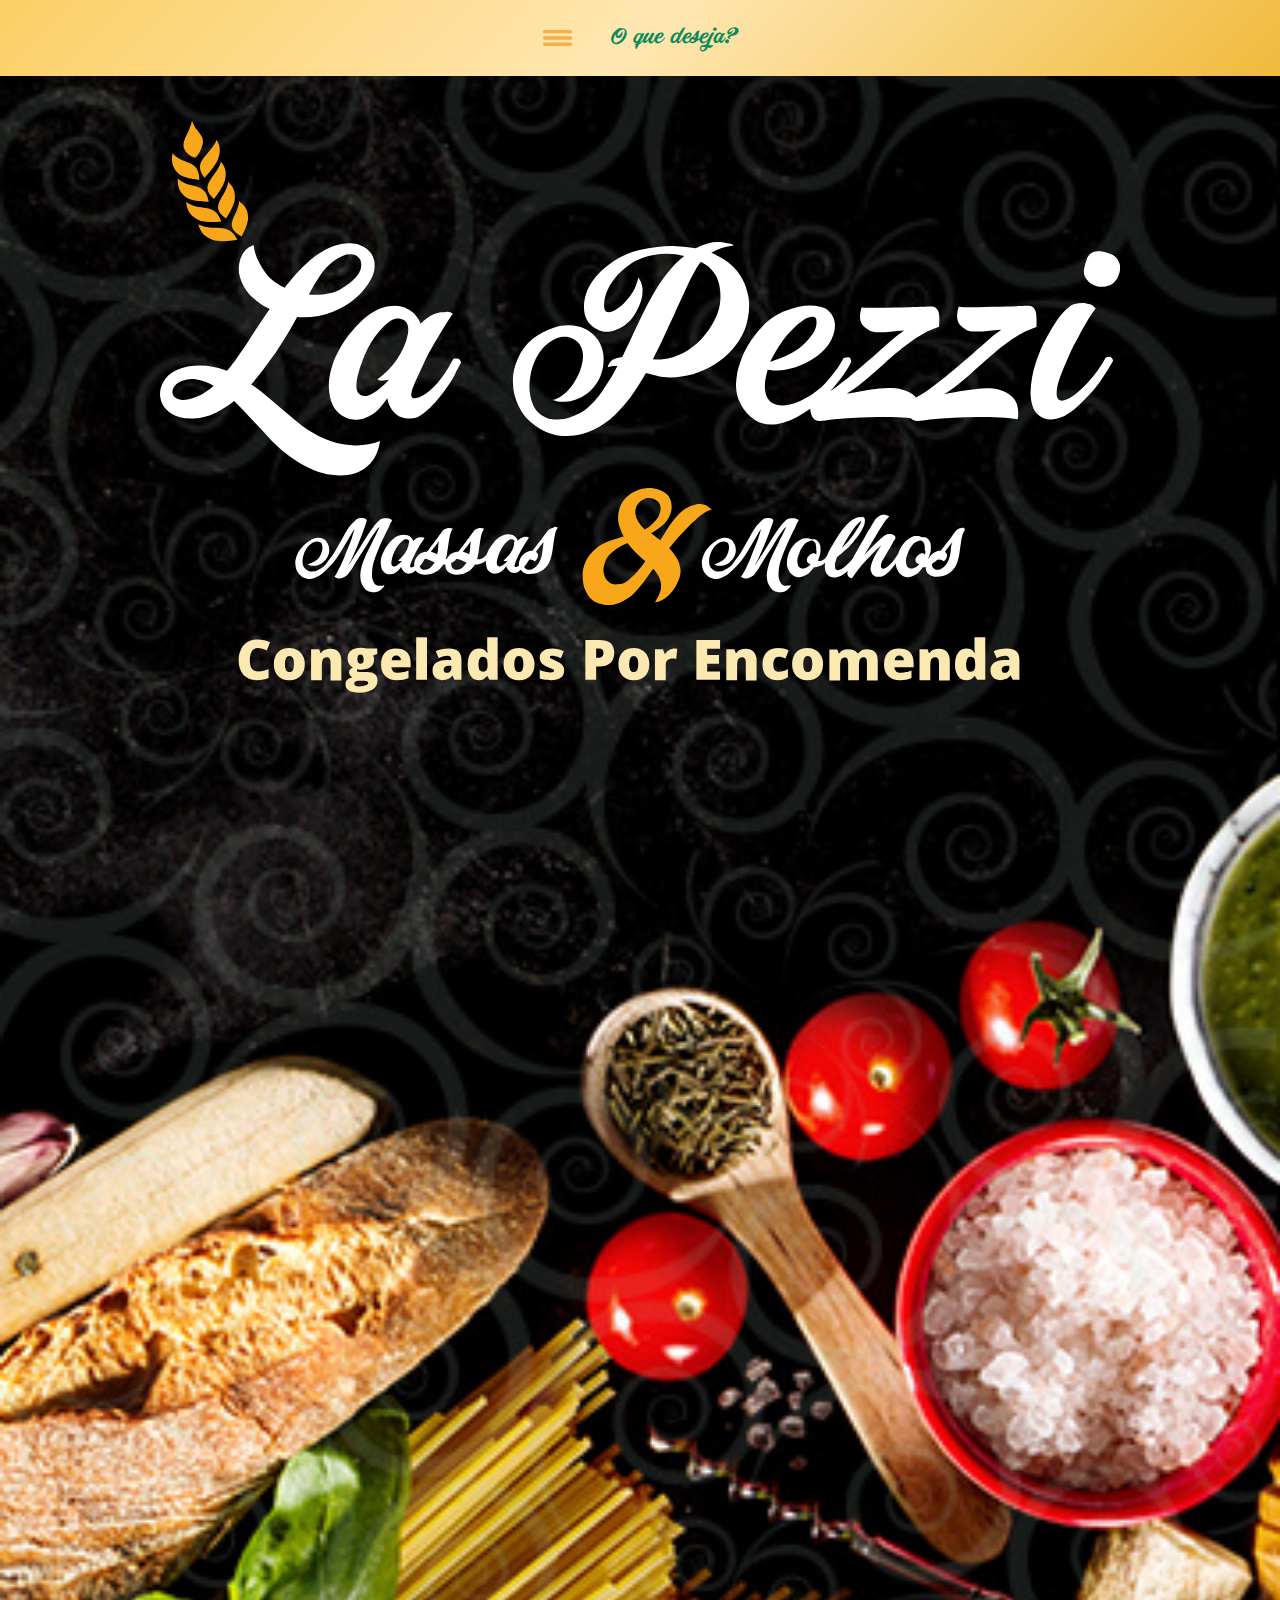
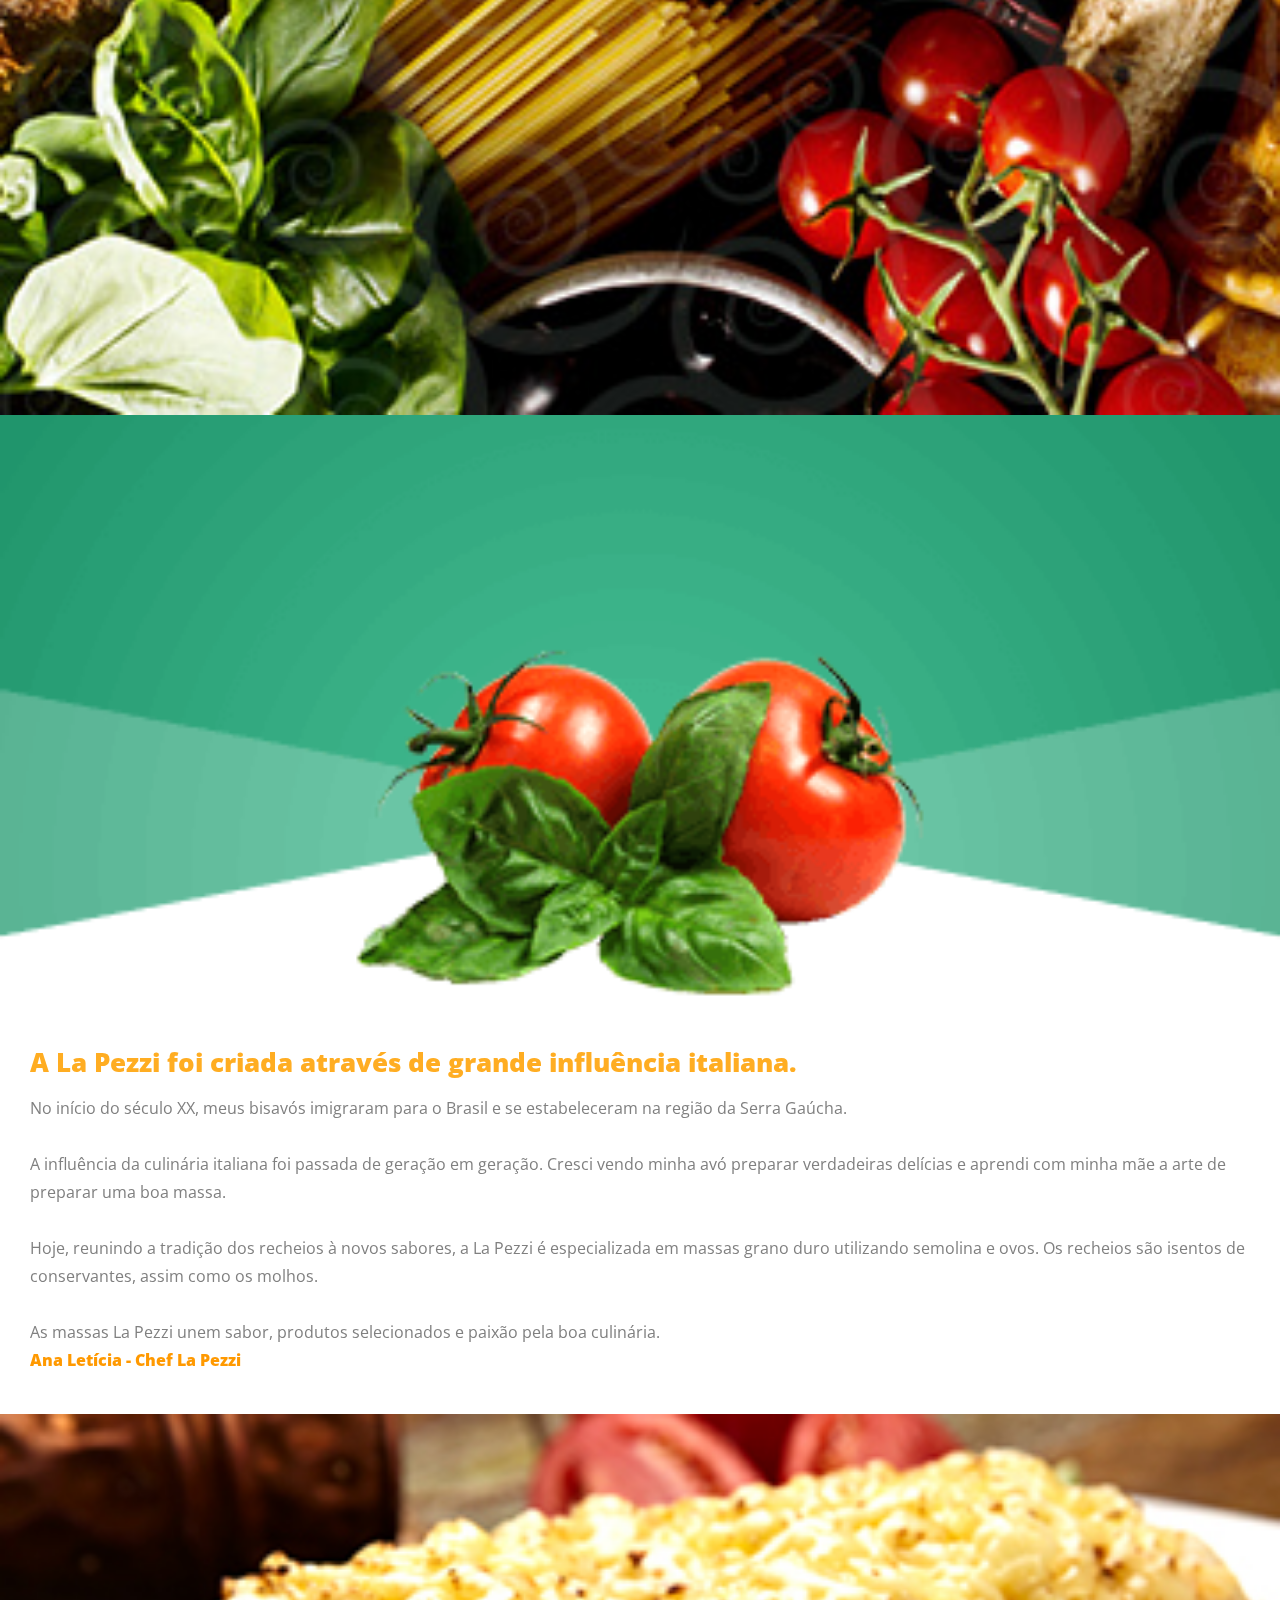
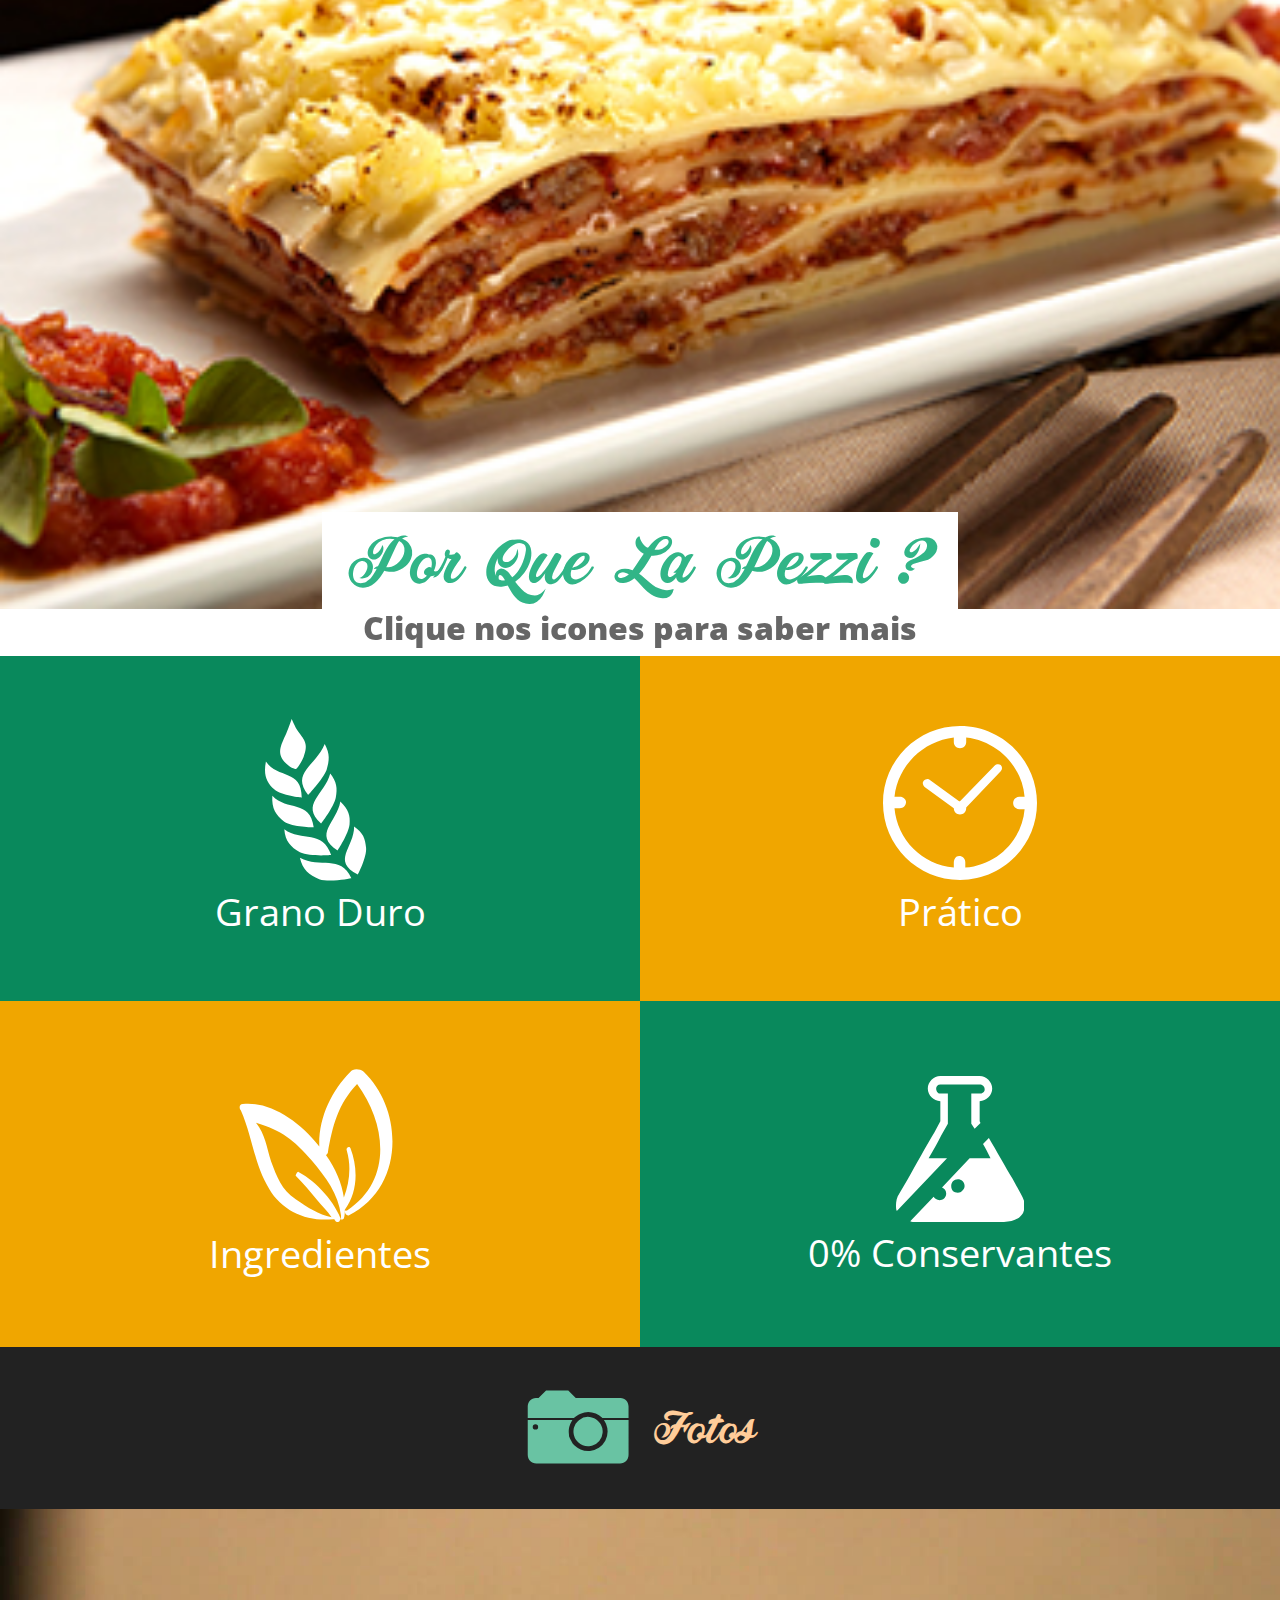
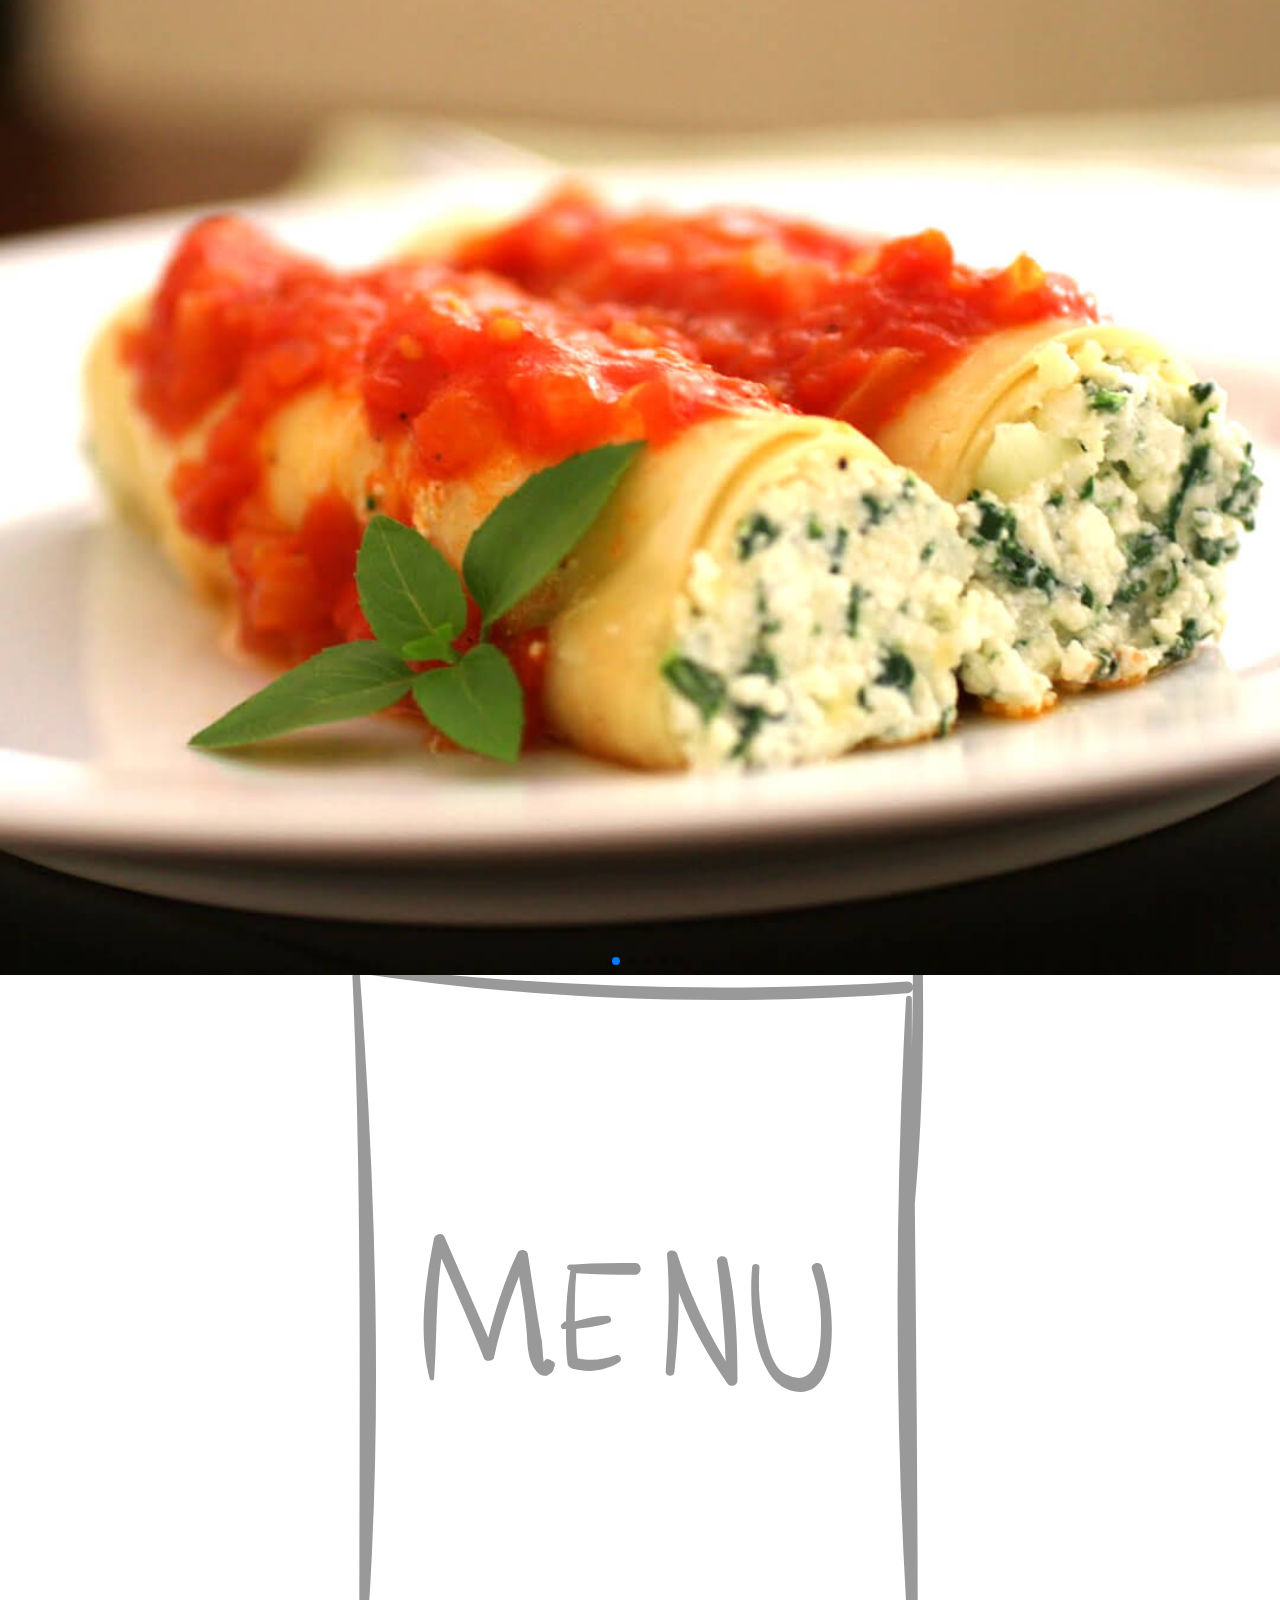
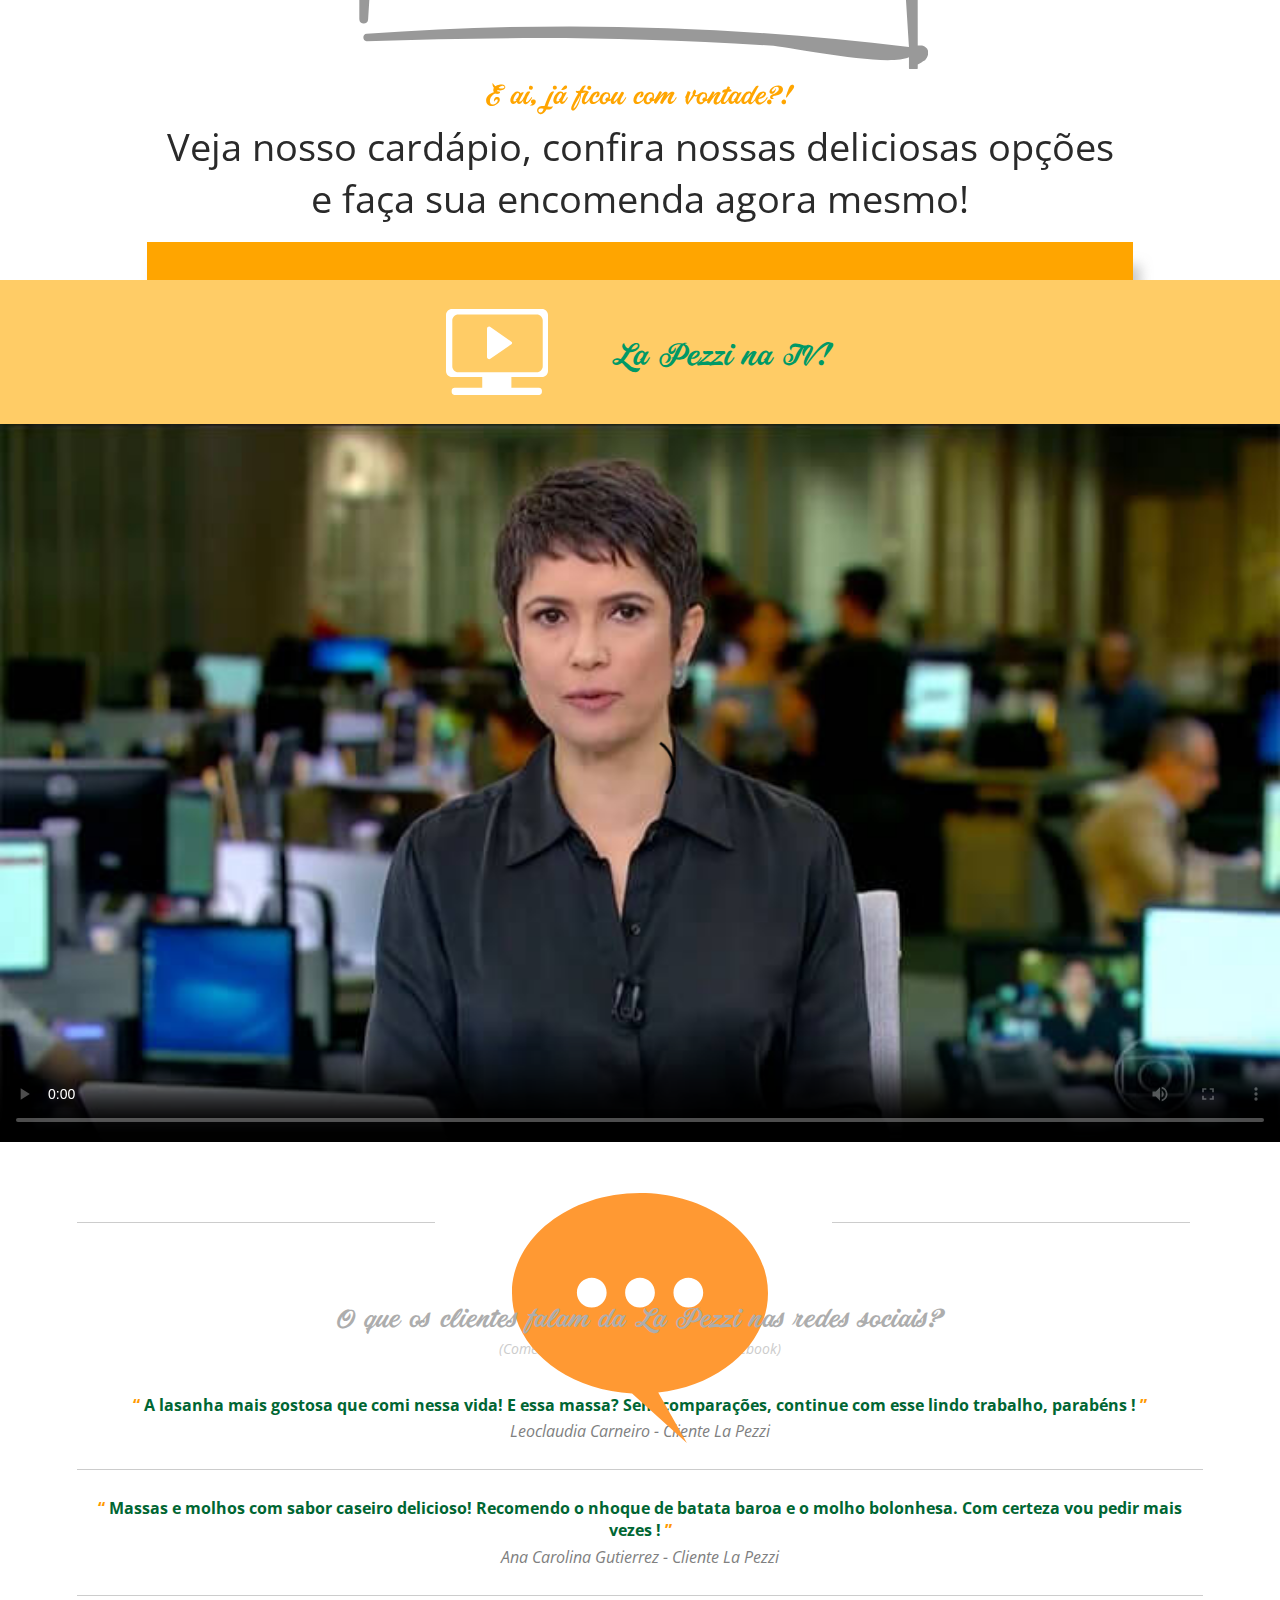
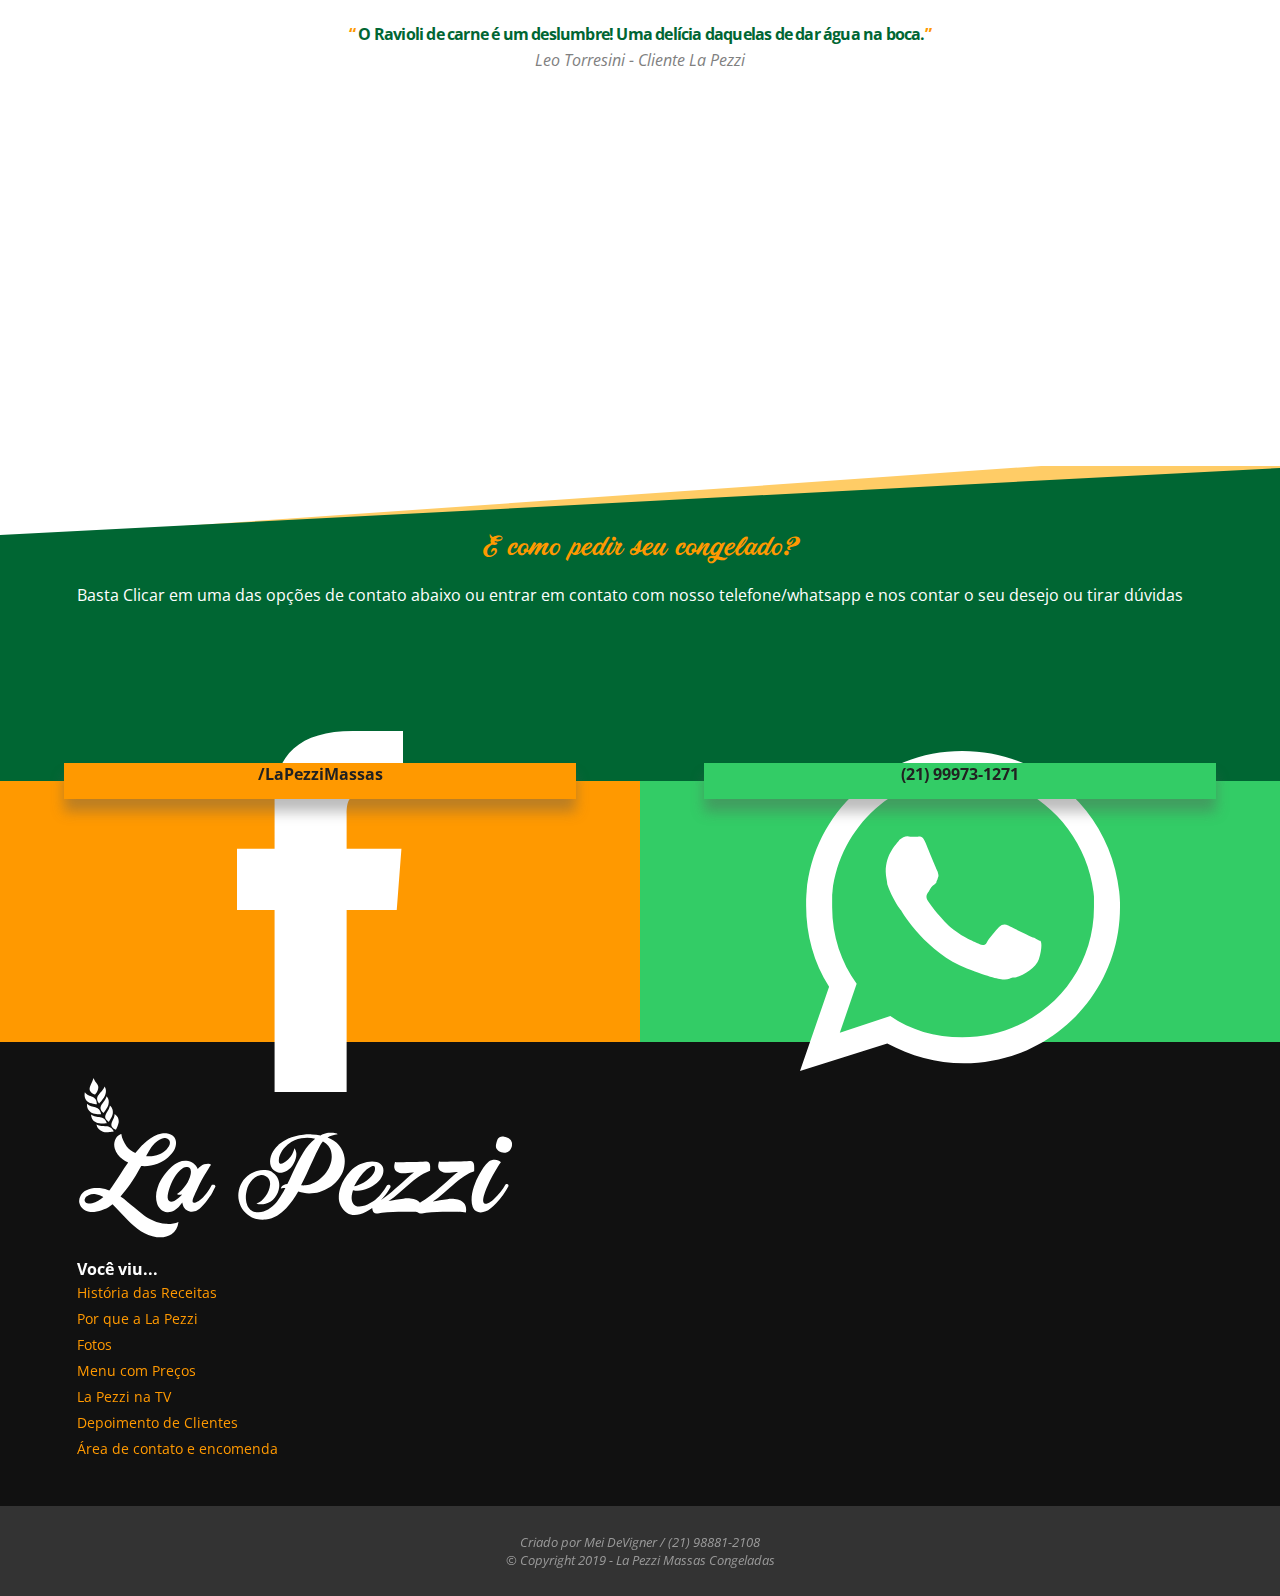
==== commit 58cb3ef6: "massive update da galeria" ====
--- a/index.html
+++ b/index.html
@@ -11,6 +11,7 @@
       <link rel="icon" href="imagens/favicon.ico">
       <link href="https://fonts.googleapis.com/css?family=Open+Sans:400,800" rel="stylesheet">
       <link rel="stylesheet" href="css/swiper.min.css">
+      <link rel="stylesheet" href="css/lightbox.css">
 
       <title>La Pezzi | Massas e Molhos Congelados por Encomenda</title>
   </head>
@@ -123,22 +124,35 @@
             <h2>Fotos</h2>
         </div>
 
+
         <div class="swiper-container" role="slider">
+          <div class="swiper-pagination"></div>
             <div class="swiper-wrapper" role="img" title="Galeria de imagens">
-                <div class="swiper-slide">
-                    <img src="imagens/galeria_1.jpg" alt="Massa de gnhoche cortada e crua com farinha">
-                </div>
-                <div class="swiper-slide">
-                    <img src="imagens/galeria_2.jpg" alt="Tortelli de abobora cortado no meio">
-                </div>
-                <div class="swiper-slide">
-                    <img src="imagens/galeria_3.jpg" alt="Gnoche no prato pronto e suculento, com molho ao tomate ">
-                </div>
-                <div class="swiper-slide">
-                    <img src="imagens/galeria_4.jpg" alt="Molho de tomate em um pote, com belos tomates ao fundo">
-                </div>
+
+                <div class="swiper-slide">
+                  <a href="imagens/canelone1.jpg" data-lightbox="mygallery">
+                    <img src="imagens/canelone1.jpg" alt="Massa de gnhoche cortada e crua com farinha">
+                  </a>
+                </div>
+                <div class="swiper-slide">
+                  <a href="imagens/nhoque.jpg" data-lightbox="mygallery">
+                    <img src="imagens/nhoque.jpg" alt="Tortelli de abobora cortado no meio">
+                  </a>
+                </div>
+                <div class="swiper-slide">
+                  <a href="imagens/canelone2.jpg" data-lightbox="mygallery">
+                    <img src="imagens/canelone2.jpg" alt="Gnoche no prato pronto e suculento, com molho ao tomate ">
+                  </a>
+                </div>
+                <div class="swiper-slide">
+                  <a href="imagens/nhoque2.jpg" data-lightbox="mygallery">
+                    <img src="imagens/nhoque2.jpg" alt="Molho de tomate em um pote, com belos tomates ao fundo">
+                  </a>
+                </div>
+
             </div>
         </div>
+
     </section>
 
 <!--Inicio link para menu ------------>
@@ -239,11 +253,24 @@
 <!--Inicio Scripts  ------------>
     <script src="javascript/f_basicas.js"></script>
     <script src="javascript/swiper.min.js"></script>
+    <script src="javascript/lightbox-plus-jquery.min.js"></script>
+
     <script>
-    var mySwiper = new Swiper('.swiper-container', {
-      direction: 'horizontal',
-      loop: true,
-    });
+
+      lightbox.option({
+        'disableScrolling': true,
+        'positionFromTop':170,
+        'showImageNumberLabel':false,
+        'alwaysShowNavOnTouchDevices': true,
+      })
+
+      var mySwiper = new Swiper('.swiper-container', {
+        direction: 'horizontal',
+        pagination: {
+          el: '.swiper-pagination',
+        },
+      });
+
     </script>
 
 </body>
--- a/css/css_principal.css
+++ b/css/css_principal.css
@@ -143,34 +143,28 @@
       img#tomate_f{
         width: 100vw;
         height: auto;
-
       }
 
       section h1.titulo_nh{
         margin-bottom: 0.5em;
         color: #ffad22;
-        font-size: 1.2em;
-        line-height: 1.7;
-        padding-left: 6vw;
-        padding-right: 6vw;
-        padding-top: 2vh;
+        font: 800 1.618rem/2.375rem 'open sans', sans-serif;
+        padding: 1rem 1.875rem 0 1.875rem ;
       }
 
       section p.texto_nh{
         color: grey;
-        font-size: 1em;
-        font-weight: 400;
-        line-height: 1.7;
-        padding-left: 6vw;
-        padding-right: 6vw;
-      }
-
+        font: 400 1rem/1.75rem 'open sans', sans-serif;
+        padding: 0rem 1.875rem 0 1.875rem ;
+
+      }
+      br {
+        line-height: 0.618rem;
+      }
       section span.nome_ana{
-        color: rgb(170, 170, 170);
-        font-size: 0.87em;
-        font-weight: bolder;
-        padding-left: 6vw;
-        padding-right: 6vw;
+        color: #FF9900;
+        font: 800 1rem/1.75rem 'open sans', sans-serif;
+        padding: 1.875rem 1.875rem 0rem 1.875rem ;
 
       }
 
@@ -178,6 +172,7 @@
 /* --Inicio por que la pezzi --------------------------------------*/
 
 div#c_pq_lapezzi{
+  margin-top: 2.5rem;
   position: relative;
   display: flex;
   flex-direction: row;
@@ -385,7 +380,7 @@
 
 div.barra_fotos{
   position: relative;
-  background-color: #ffffff;
+  background-color: #222;
   width: 100vw;
   height: 18vh;
   align-items:center;
@@ -400,13 +395,12 @@
       }
 
       .barra_fotos h2{
-        padding-left: 2vw;
-        font-family: painter,cursive;
-        color: #ffcc66;
-        font-size: 7vmax;
-        font-weight: 400;
+        font: 400 2.7rem 'painter', cursive;
+        color: #FFCC99;
         display: flex;
-        padding-top: 1vh;
+        padding: 0.5rem 0 0 1rem;
+
+
       }
 
       img.icone_cam{
@@ -416,21 +410,23 @@
       }
 
       @keyframes ani_iconf {
-        0% {transform: rotate(0deg);}
-        50% {transform: rotate(-50deg);}
-        70% {transform: rotate(360deg);}
-        100% {transform: rotate(0deg);}
+        0% {transform: rotate(20deg);}
+        25% {transform: rotate(-20deg);}
+        50% {transform: rotate(20deg);}
+        75% {transform: rotate(-20deg);}
+        100% {transform: rotate(20deg);}
       }
 
 
 .swiper-container {
     width: 100vw;
-    height: 84vh;
+
 }
 
 .swiper-slide img{
   width: 100vw;
-  height: 100.5%;
+  height: 100%;
+
 }
 
 /* --Inicio link para menu--------------------------------------*/
@@ -616,6 +612,7 @@
       font-weight: bold;
       text-align: center;
       font-size: 1em;
+    
       padding-top: 3vh;
     }
 
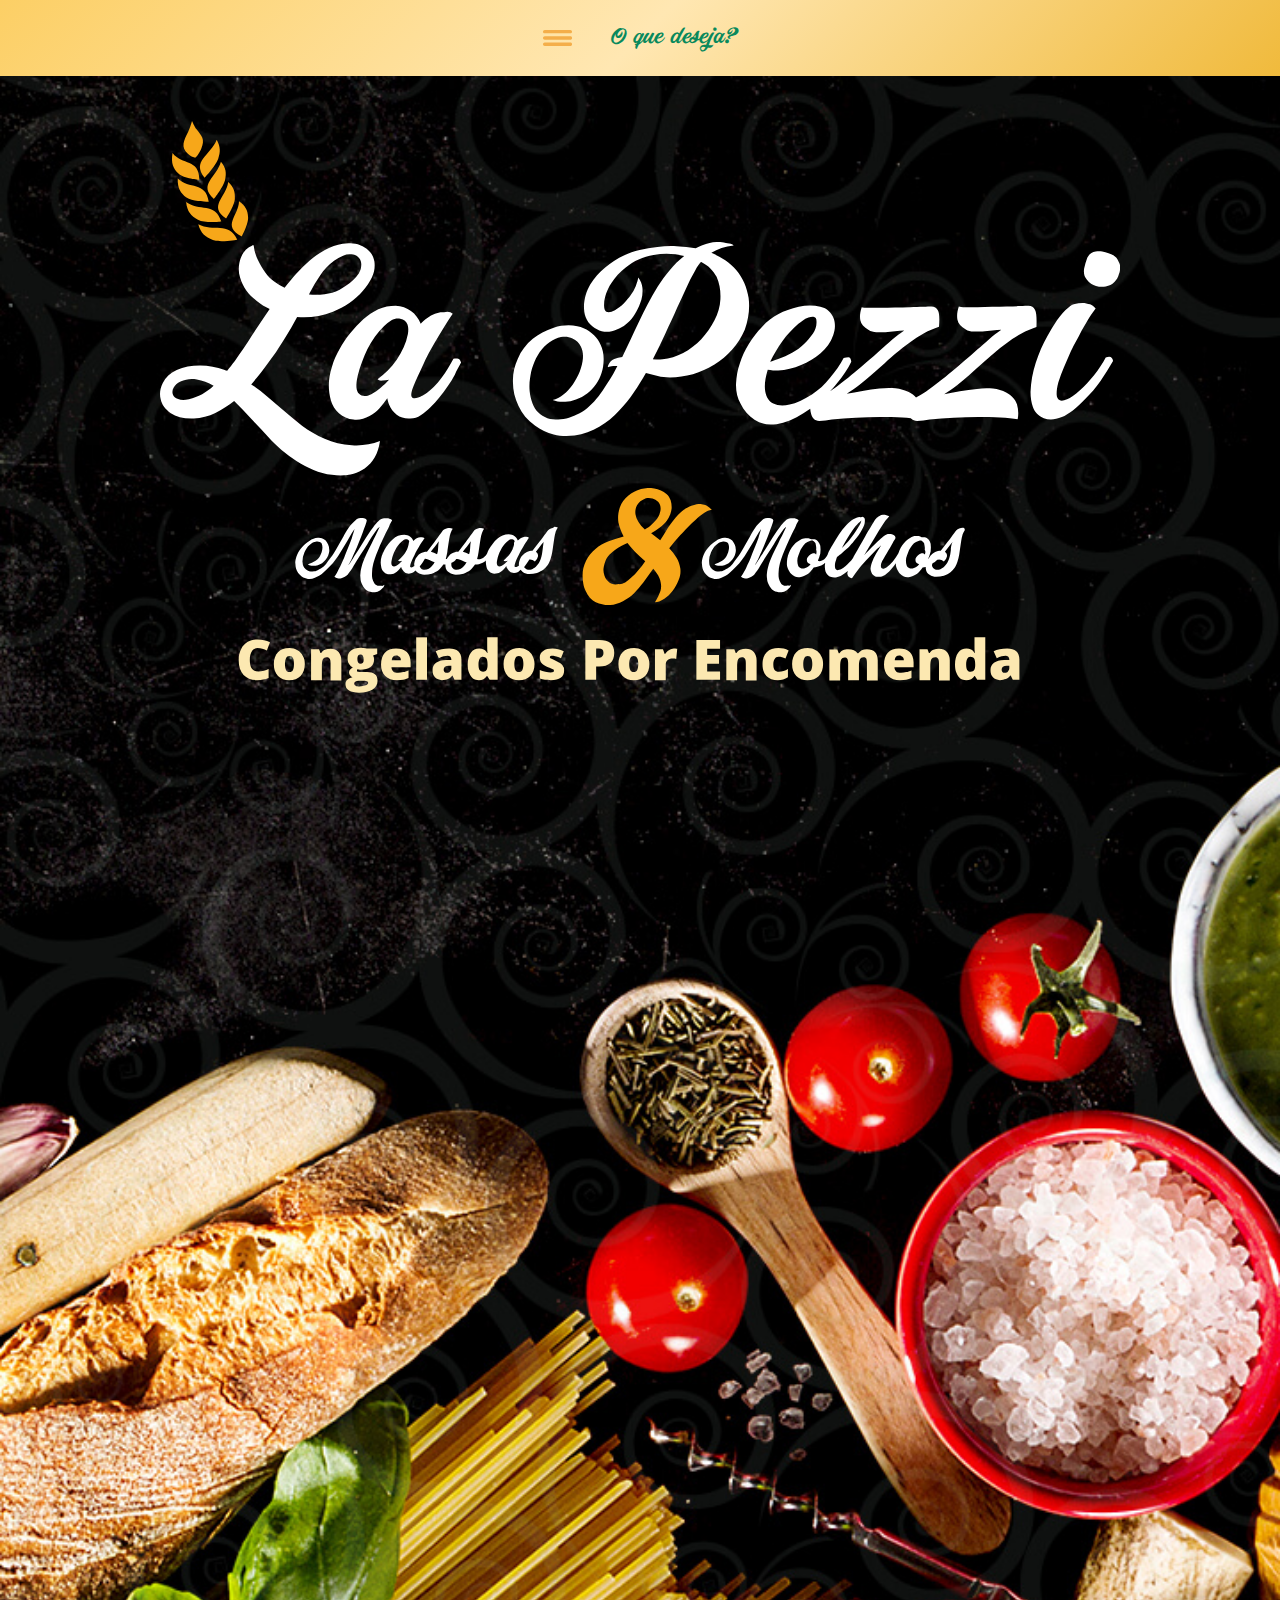
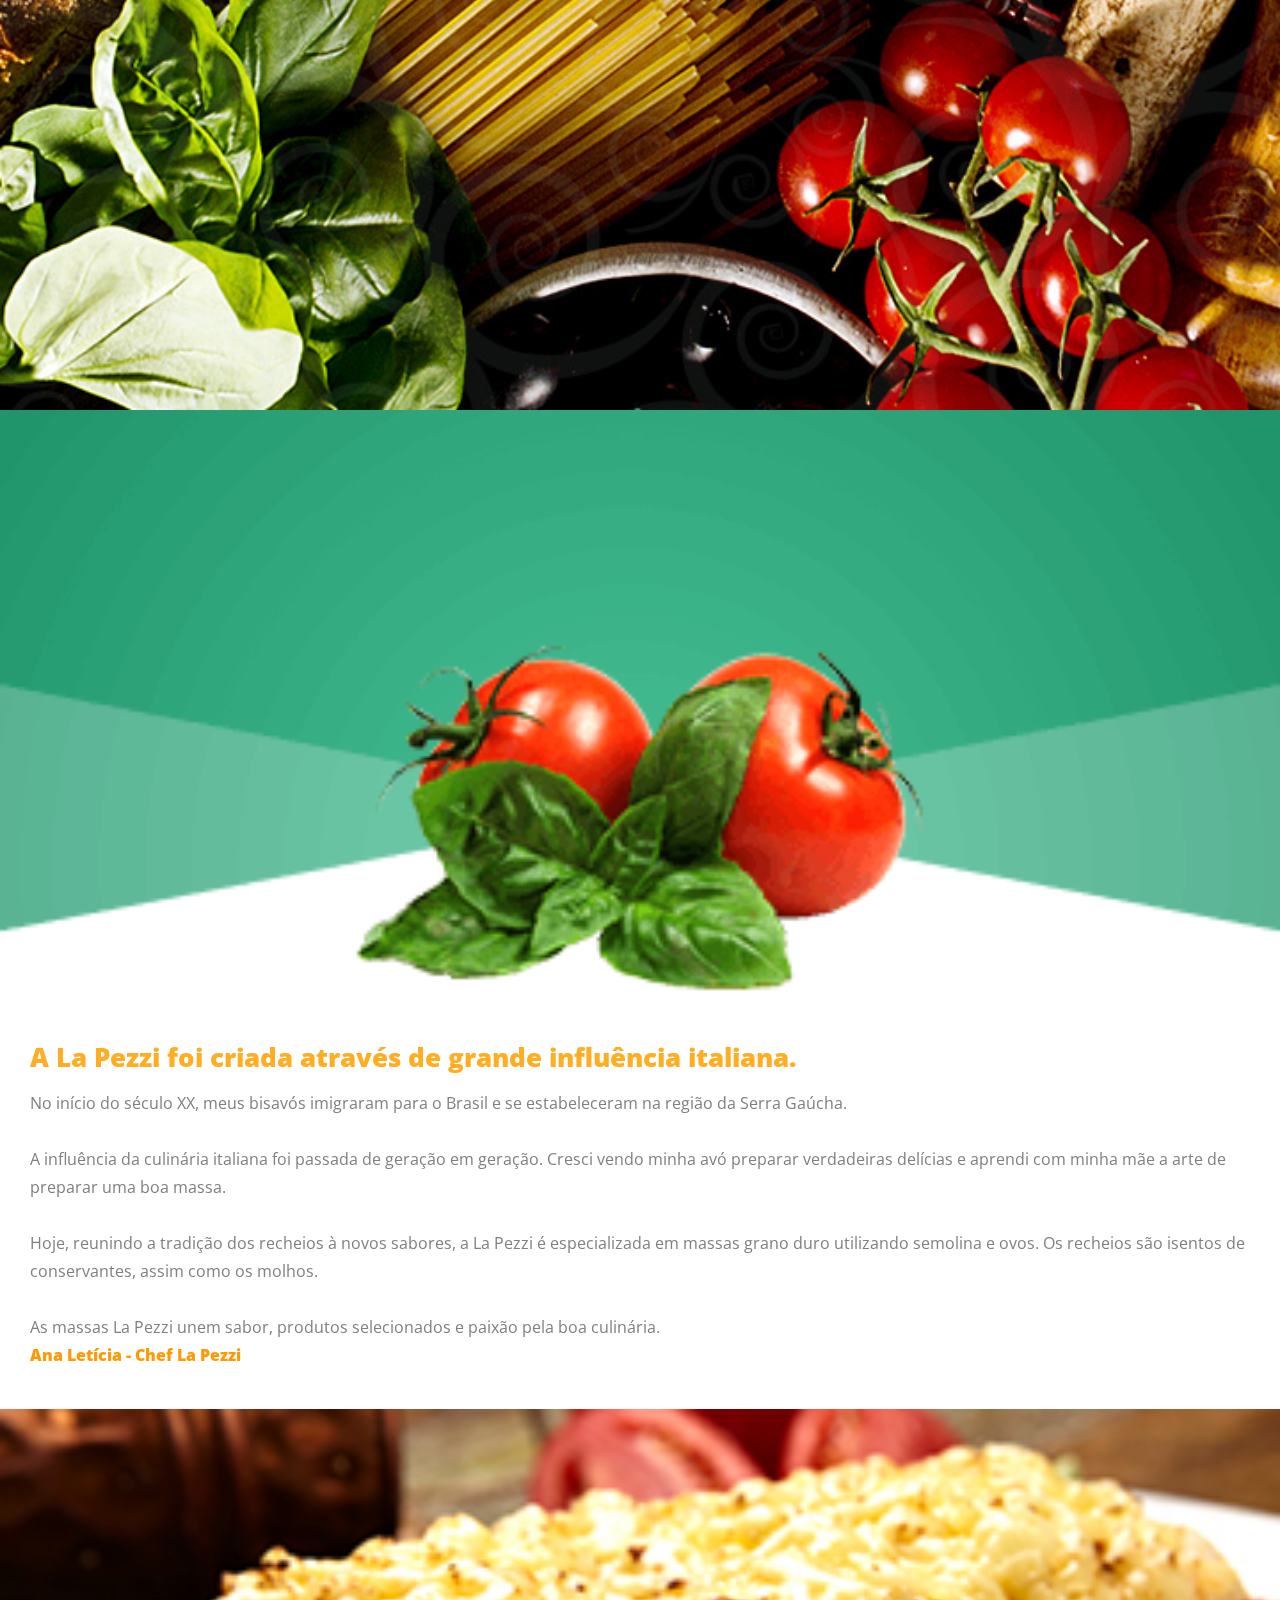
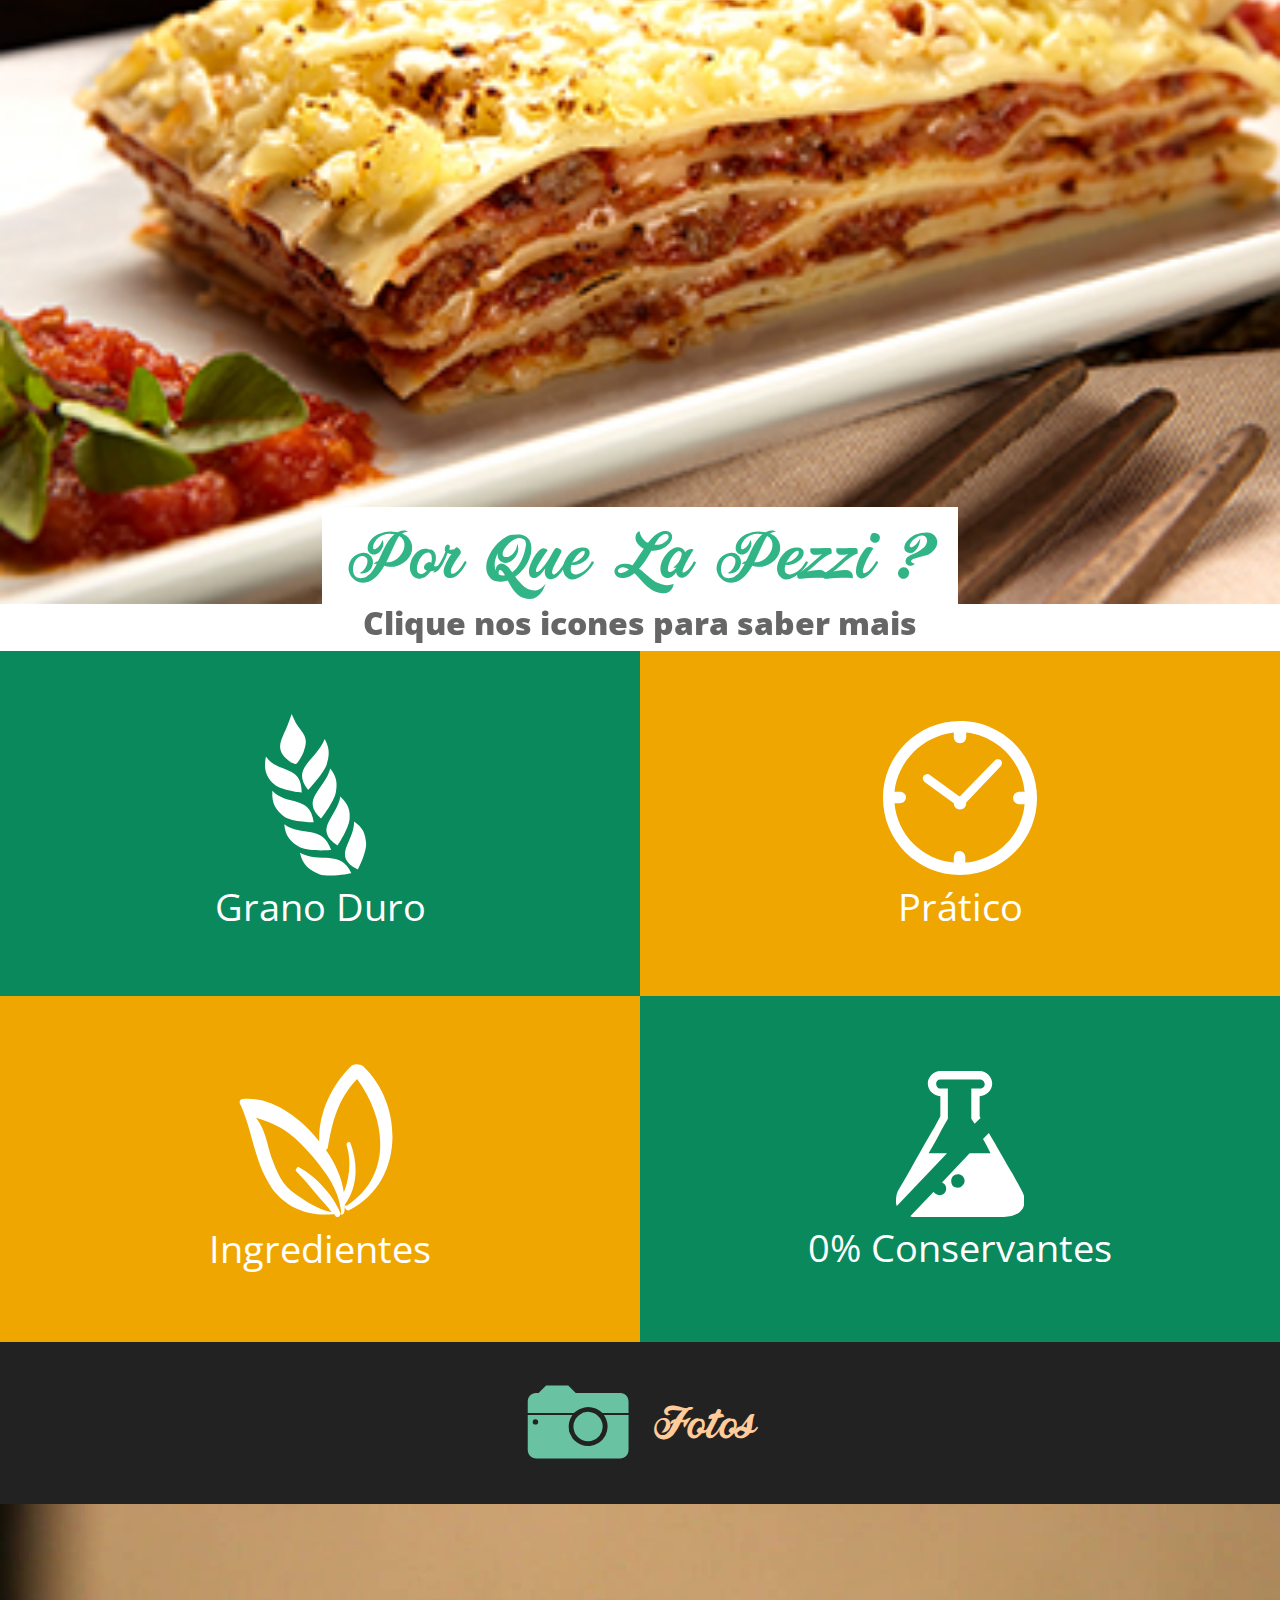
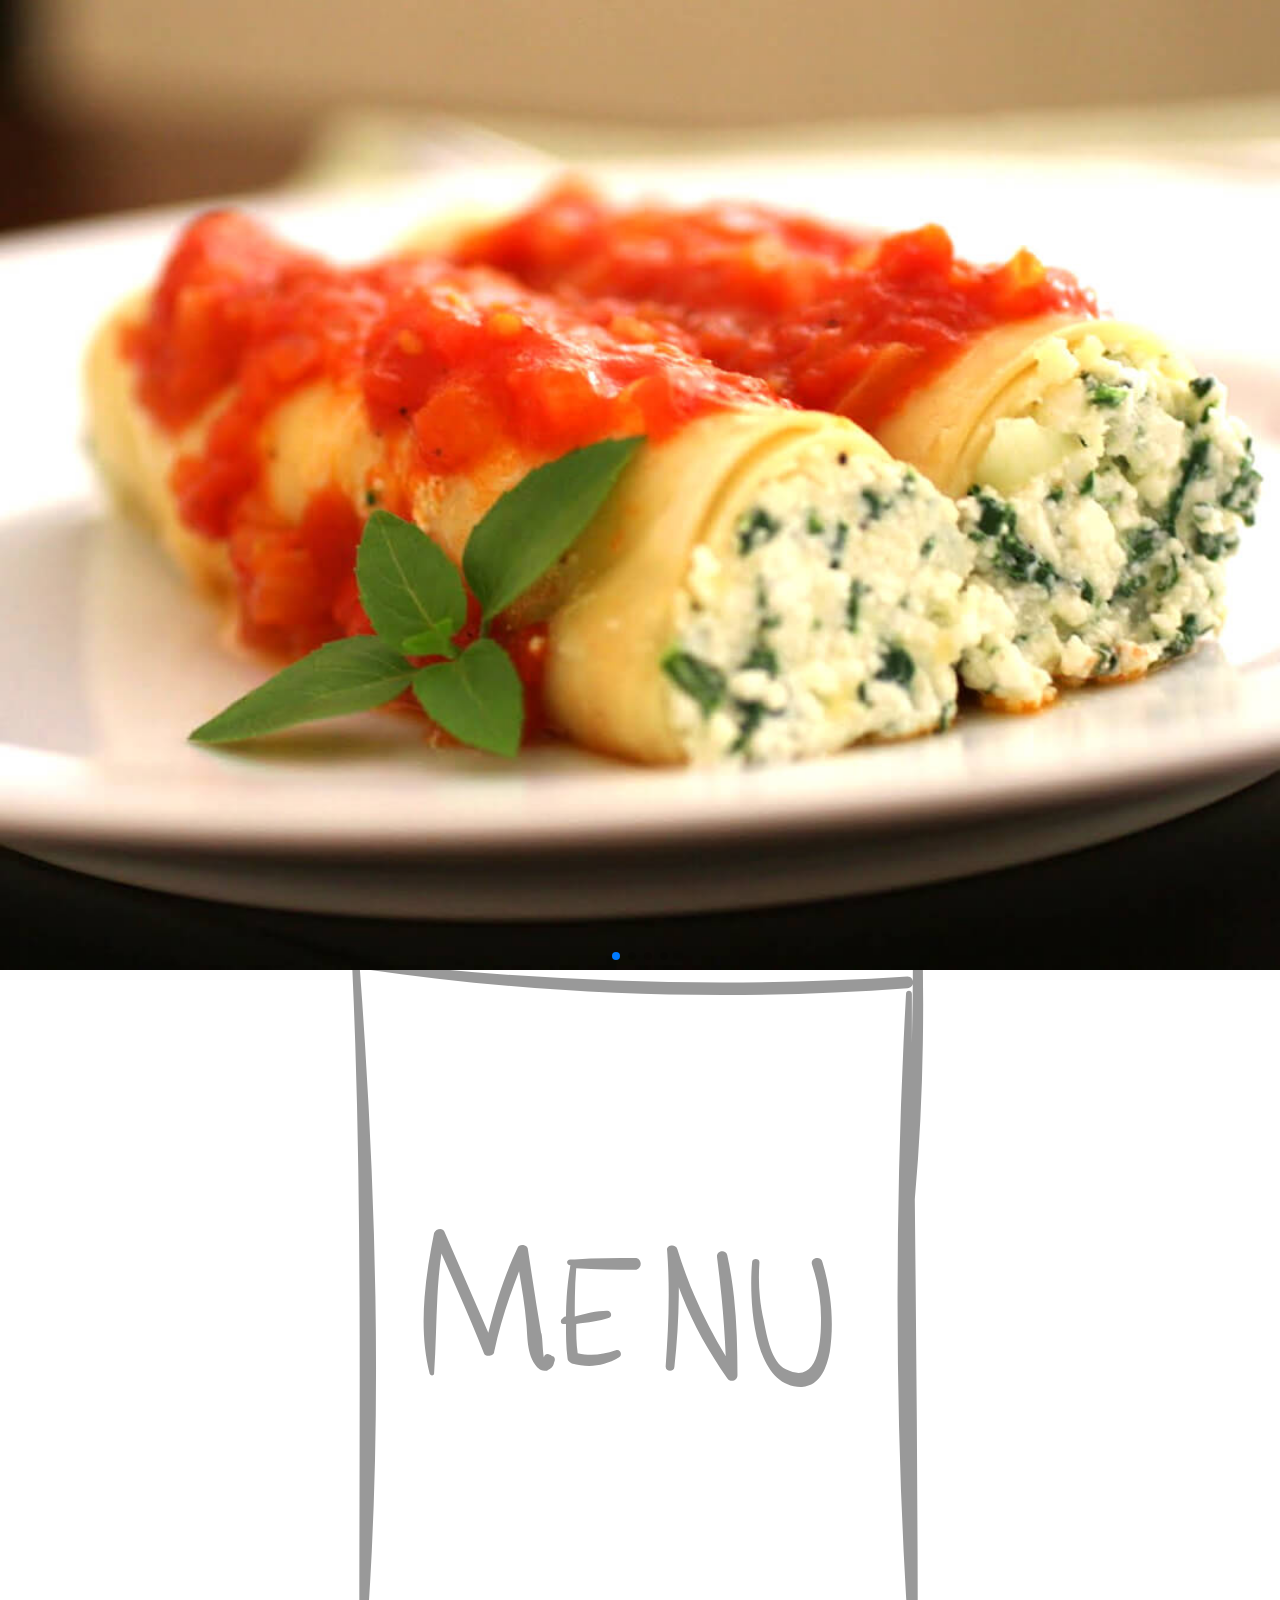
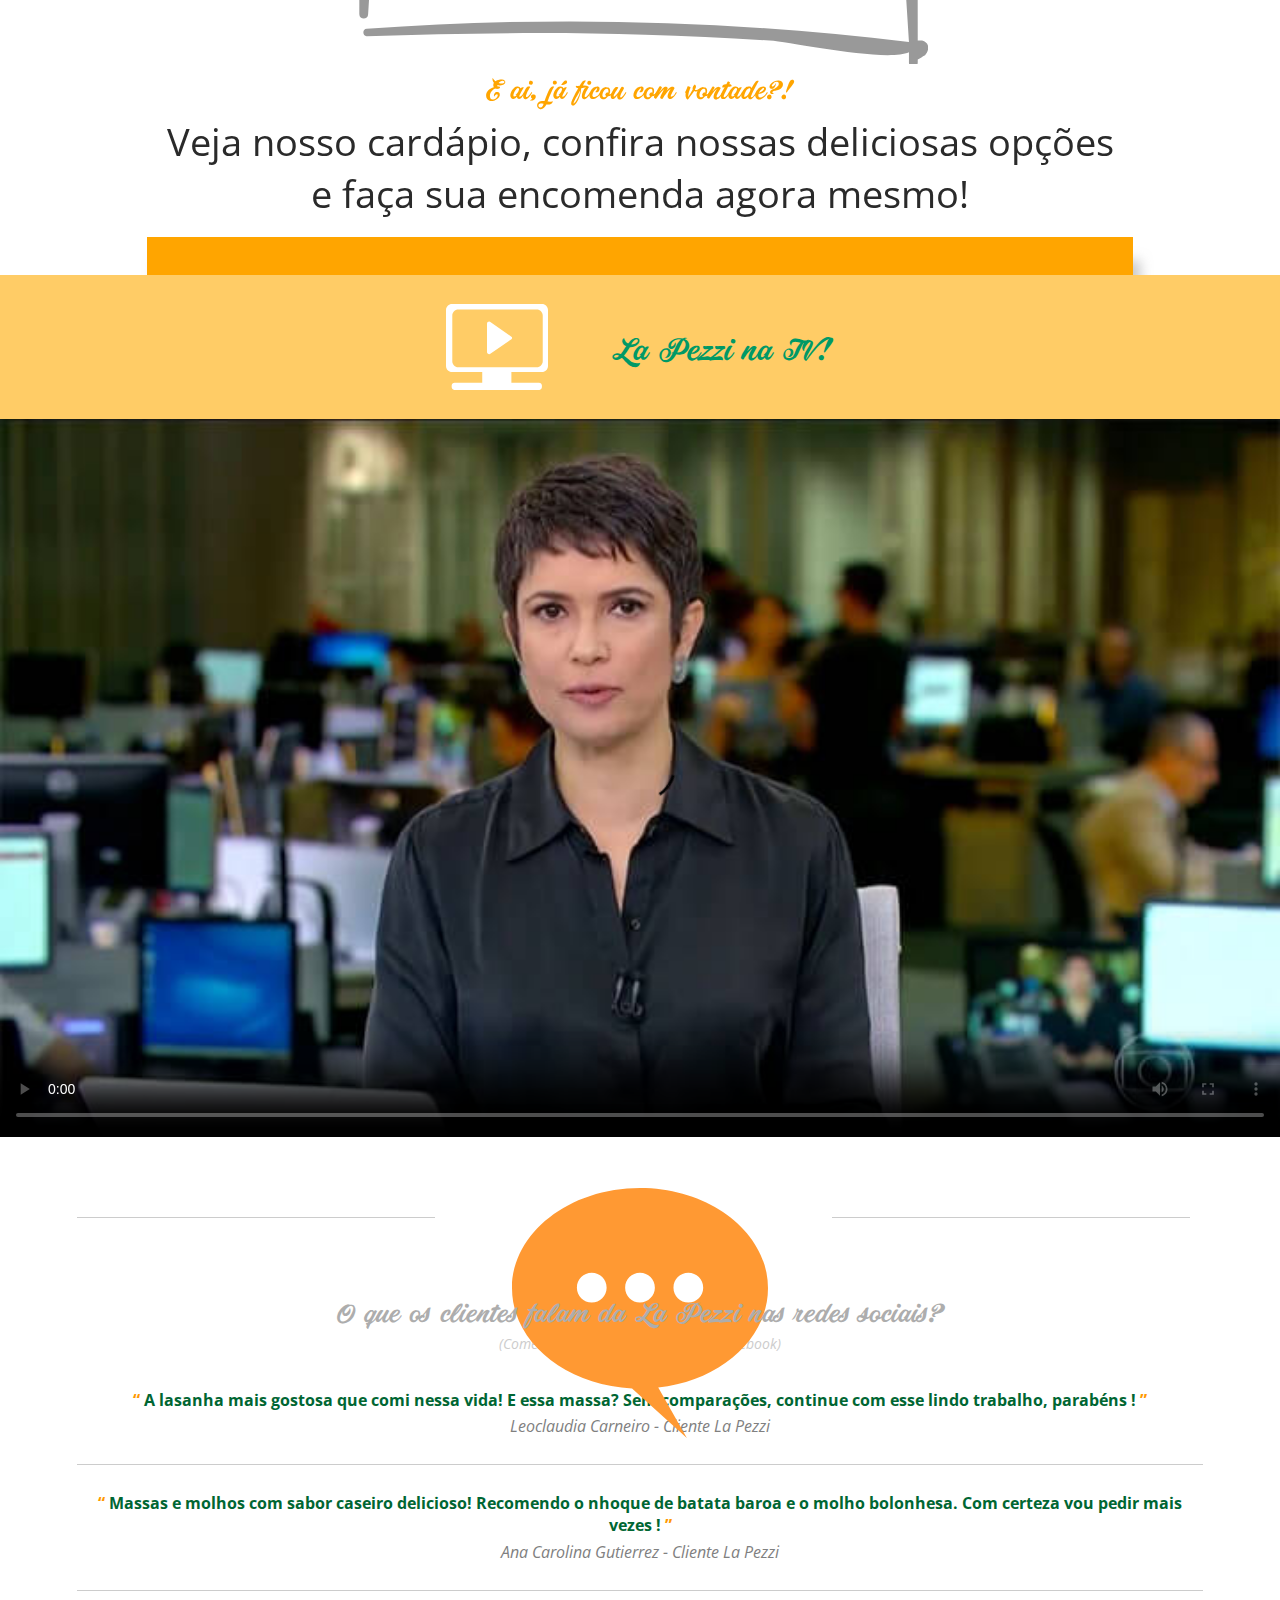
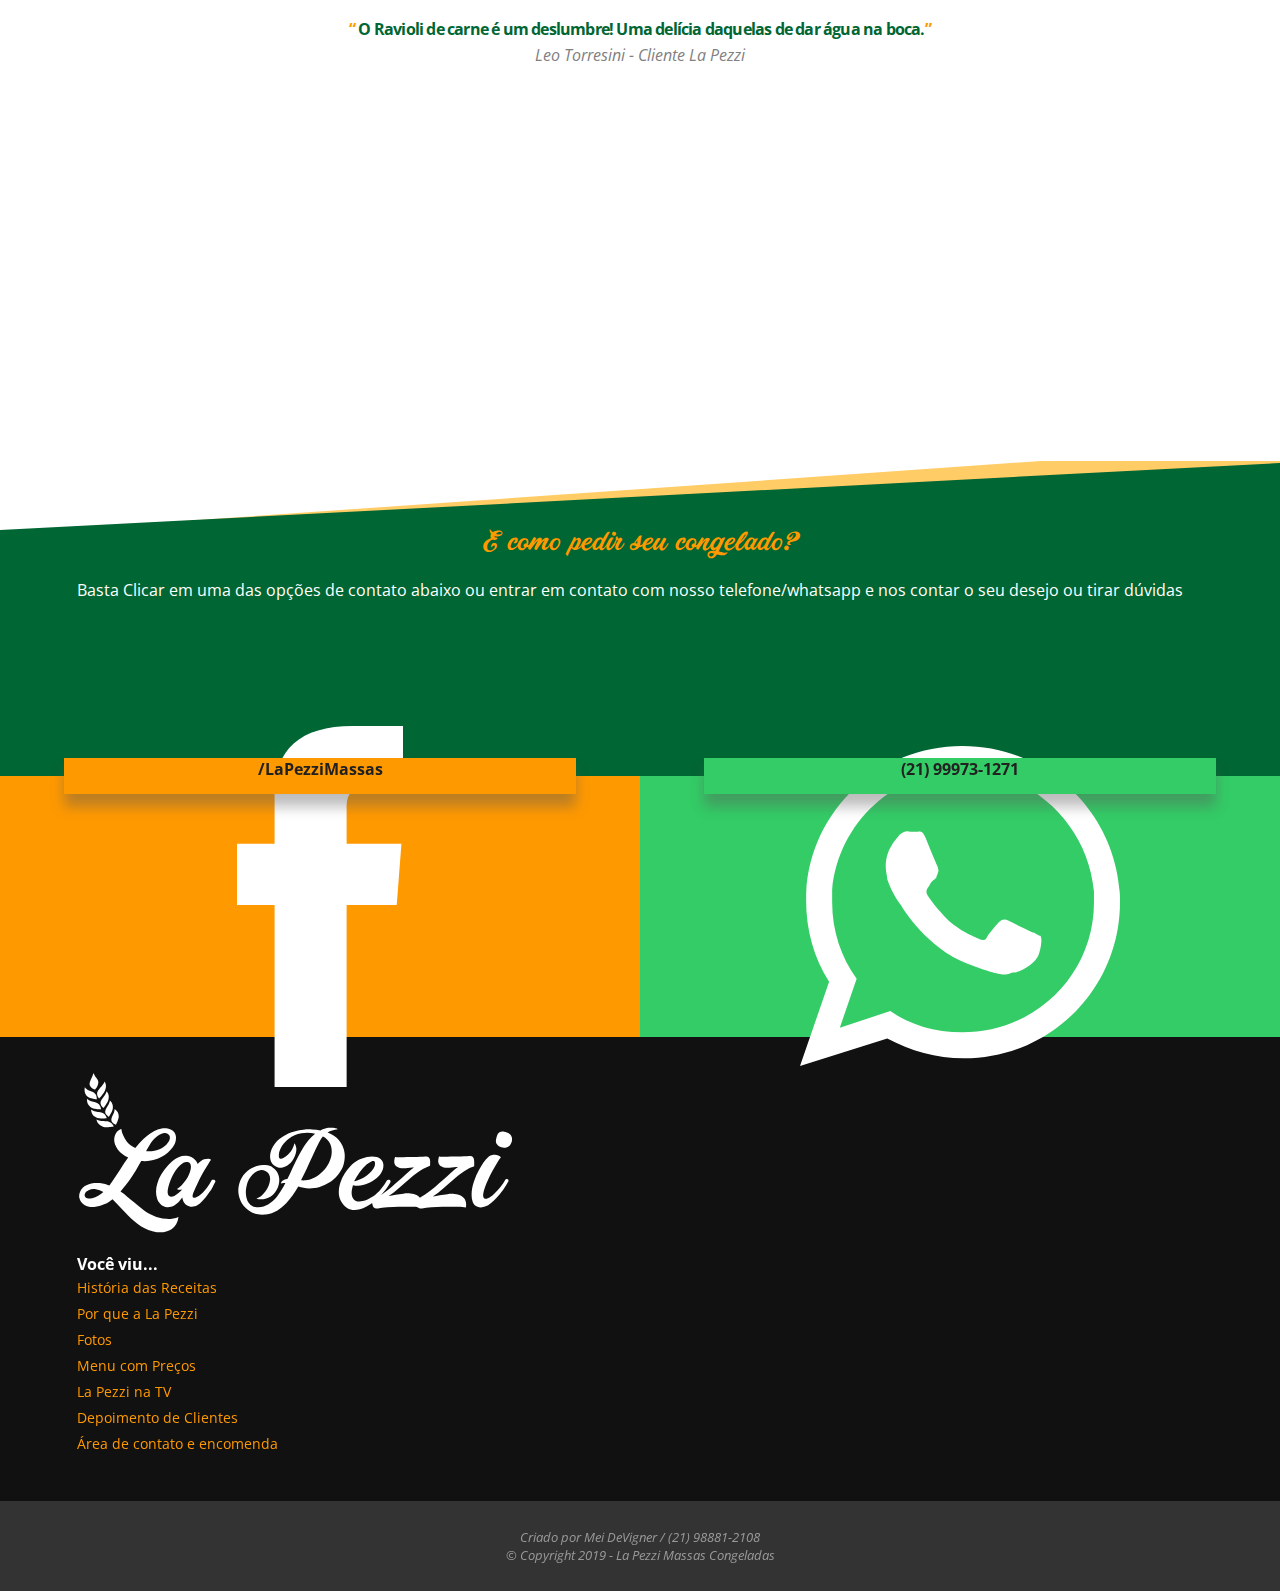
==== commit 3fad5446: "foto de entrada" ====
--- a/index.html
+++ b/index.html
@@ -22,8 +22,8 @@
   <body>
       <header class="cabecalho">
           <nav>
-              <div class="c_Barra_menu_mobile" role="link" onclick="func_menu()">
-                  <img class="icone_m" src="imagens/icone_menu_clar.svg" role="icone" alt="Um icone que simboliza o menu, com 3 retangulos arredondados um em cima do outro e com espaço no meio.">
+              <div class="c_Barra_menu_mobile" role="menubar" onclick="func_menu()">
+                  <img class="icone_m" src="imagens/icone_menu_clar.svg"  alt="Um icone que simboliza o menu, com 3 retangulos arredondados um em cima do outro e com espaço no meio.">
                   <h1>O que deseja?</h1>
               </div>
 
@@ -43,20 +43,15 @@
       </header>
 
 <!--Inicio do banner de entrada------------>
-      <figure class="c_banner" >
-              <img id="marca" src="imagens/marca_b.svg" alt="Marca com subtitulo, La Pezzi Massas e Molhos">
-              <picture title="banner Apresentação">
-                    <img  class="fundo_banner" src="imagens/fundo_prin.jpg" alt="Mesa preta vista de cima, metade de cima com o logo La Pezzi, metade de baixo com ingredientes para produção de massas/macarrão">
-              </picture>
-      </figure>
+      <div class="c_banner" role="group">
+          <img id="marca" src="imagens/marca_b.svg" alt="Marca com subtitulo, La Pezzi Massas e Molhos">
+          <img  class="fundo_banner" src="imagens/fundo_prin.jpg" alt="Mesa preta vista de cima, metade de cima com o logo La Pezzi, metade de baixo com ingredientes para produção de massas/macarrão">
+      </div>
 
 <!--Inicio sessão nossa história ------------>
     <section  id="nossa_his" title="História da La Pezzi">
           <a id="ancora_nh">&nbsp;</a>
-          <picture role="heading">
-              <img id="tomate_f" src="imagens/fundo_toma-01.png" alt="2 lindos tomates com folhas de manjericão na sua frente, posicionado na frente de um fundo verde agua">
-          </picture>
-
+          <img id="tomate_f" src="imagens/fundo_toma-01.png" alt="2 lindos tomates com folhas de manjericão na sua frente, posicionado na frente de um fundo verde agua">
           <h1 class="titulo_nh" title="Titulo do Texto">
              A La Pezzi foi criada através de grande influência italiana.
           </h1>
@@ -66,7 +61,7 @@
              Hoje, reunindo a tradição dos recheios à novos sabores, a La Pezzi é especializada em massas grano duro utilizando semolina e ovos. Os recheios são isentos de conservantes, assim como os molhos.<br/><br/>
              As massas La Pezzi unem sabor, produtos selecionados e paixão pela boa culinária.
           </p>
-          <span class="nome_ana" role="author">Ana Letícia - Chef La Pezzi</span>
+          <span class="nome_ana">Ana Letícia - Chef La Pezzi</span>
     </section>
 
 
--- a/css/css_principal.css
+++ b/css/css_principal.css
@@ -107,7 +107,7 @@
 
 /* --Inicio Banner entrada ------------------------------------*/
 
-figure.c_banner{
+div.c_banner{
     padding-top: 8.4vh;
     position: relative;
     display: flex;
@@ -612,7 +612,7 @@
       font-weight: bold;
       text-align: center;
       font-size: 1em;
-    
+
       padding-top: 3vh;
     }
 
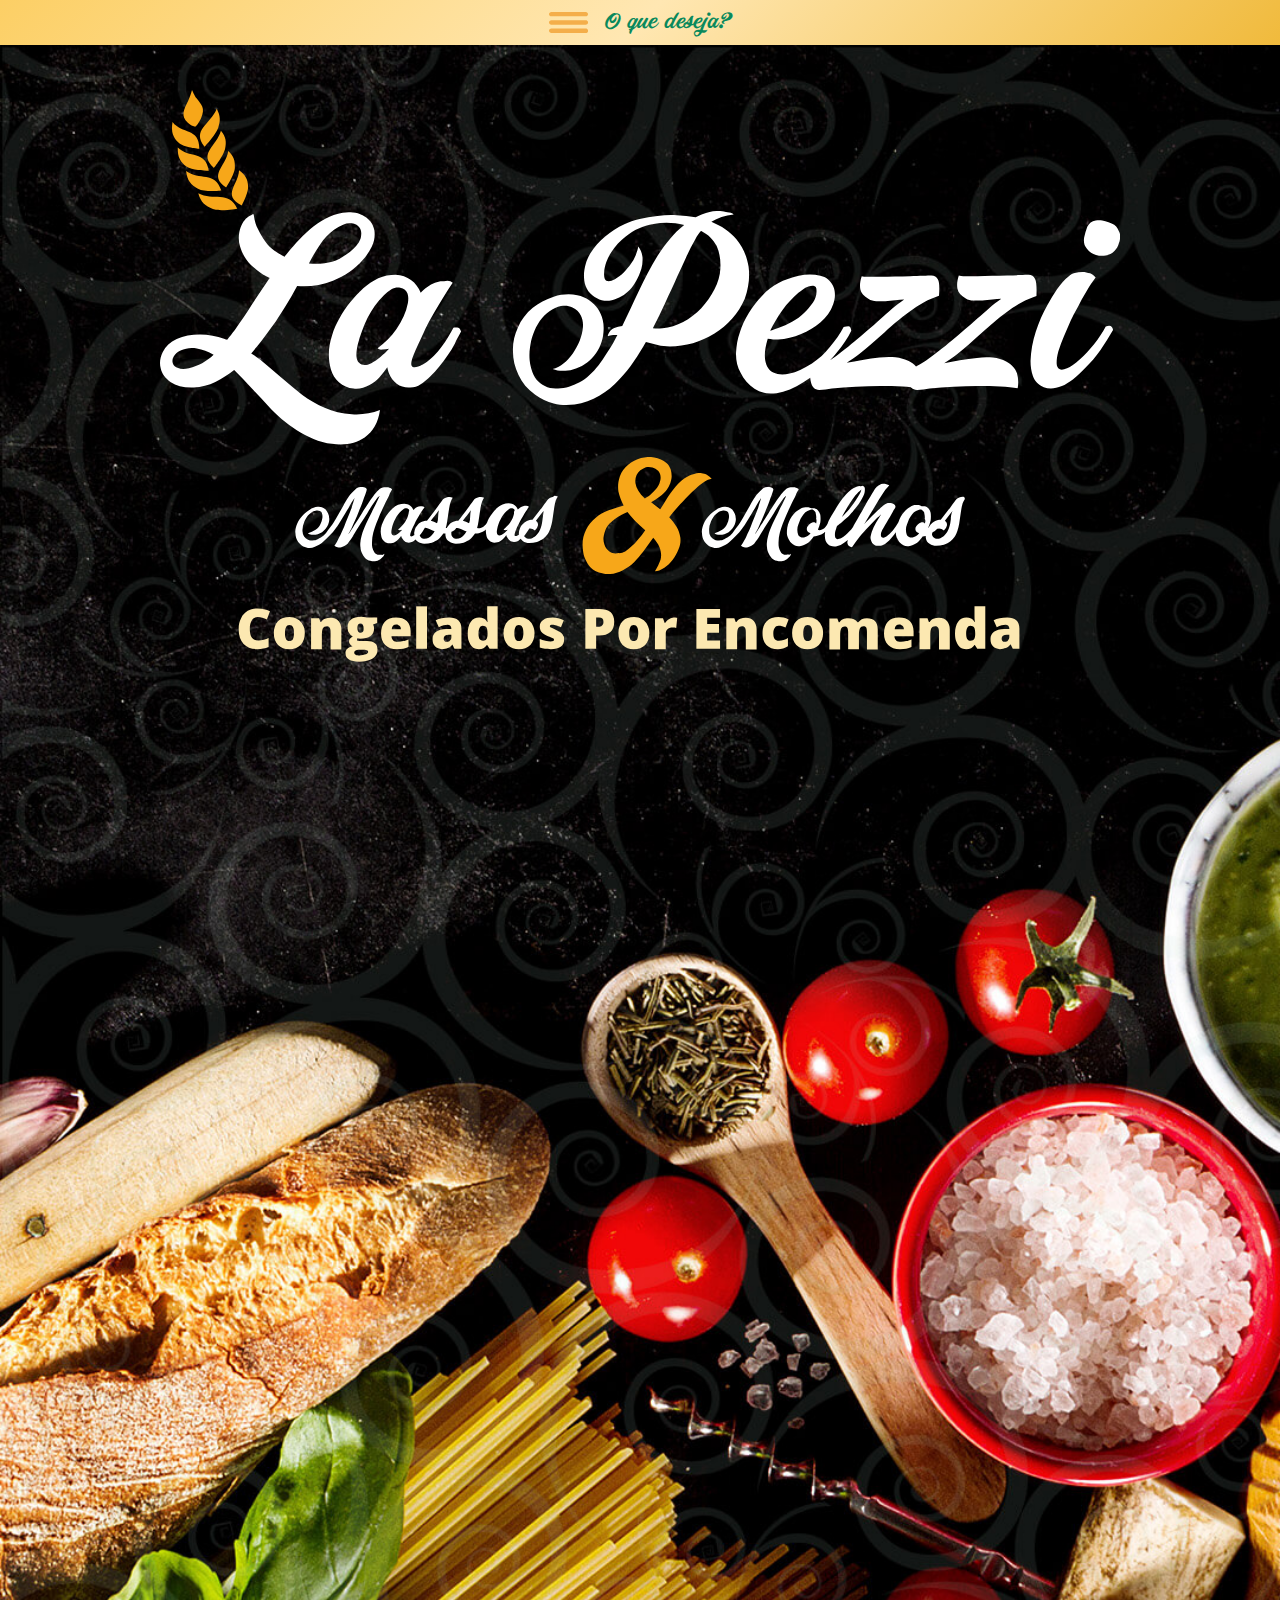
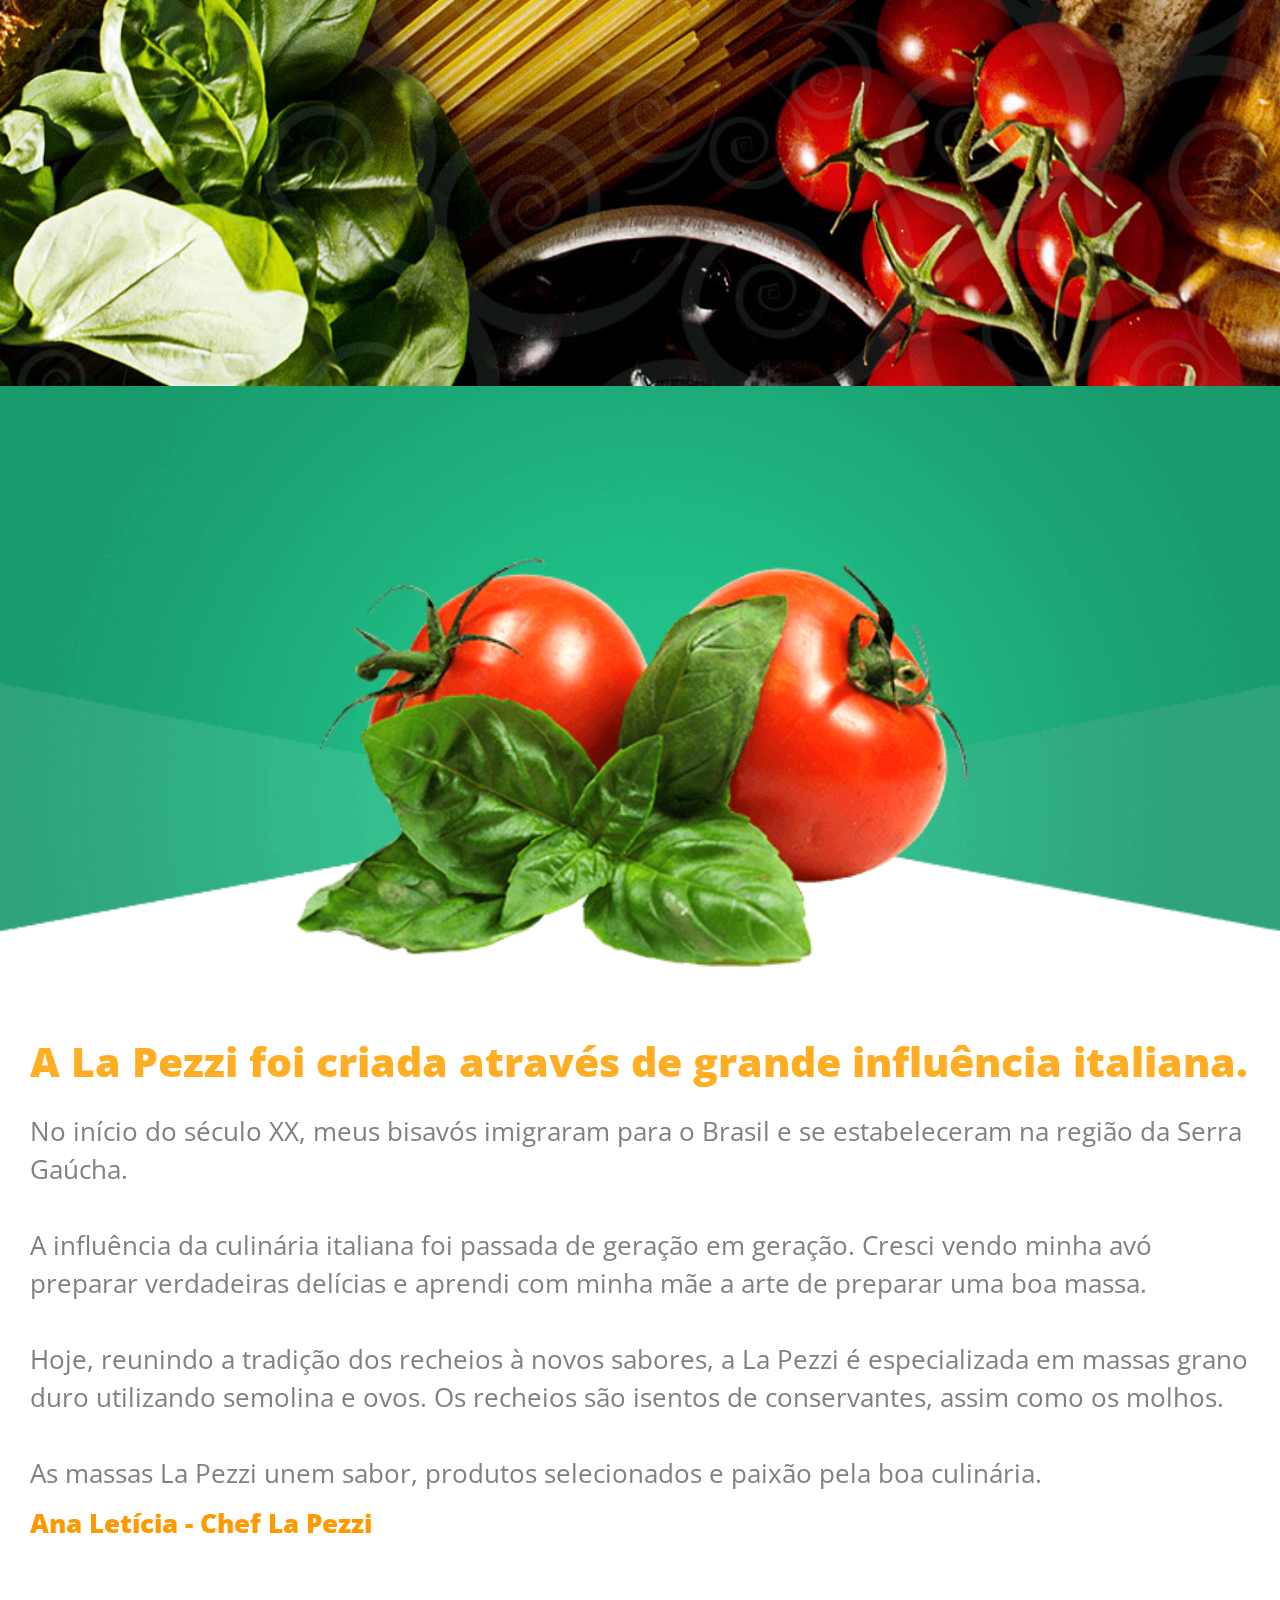
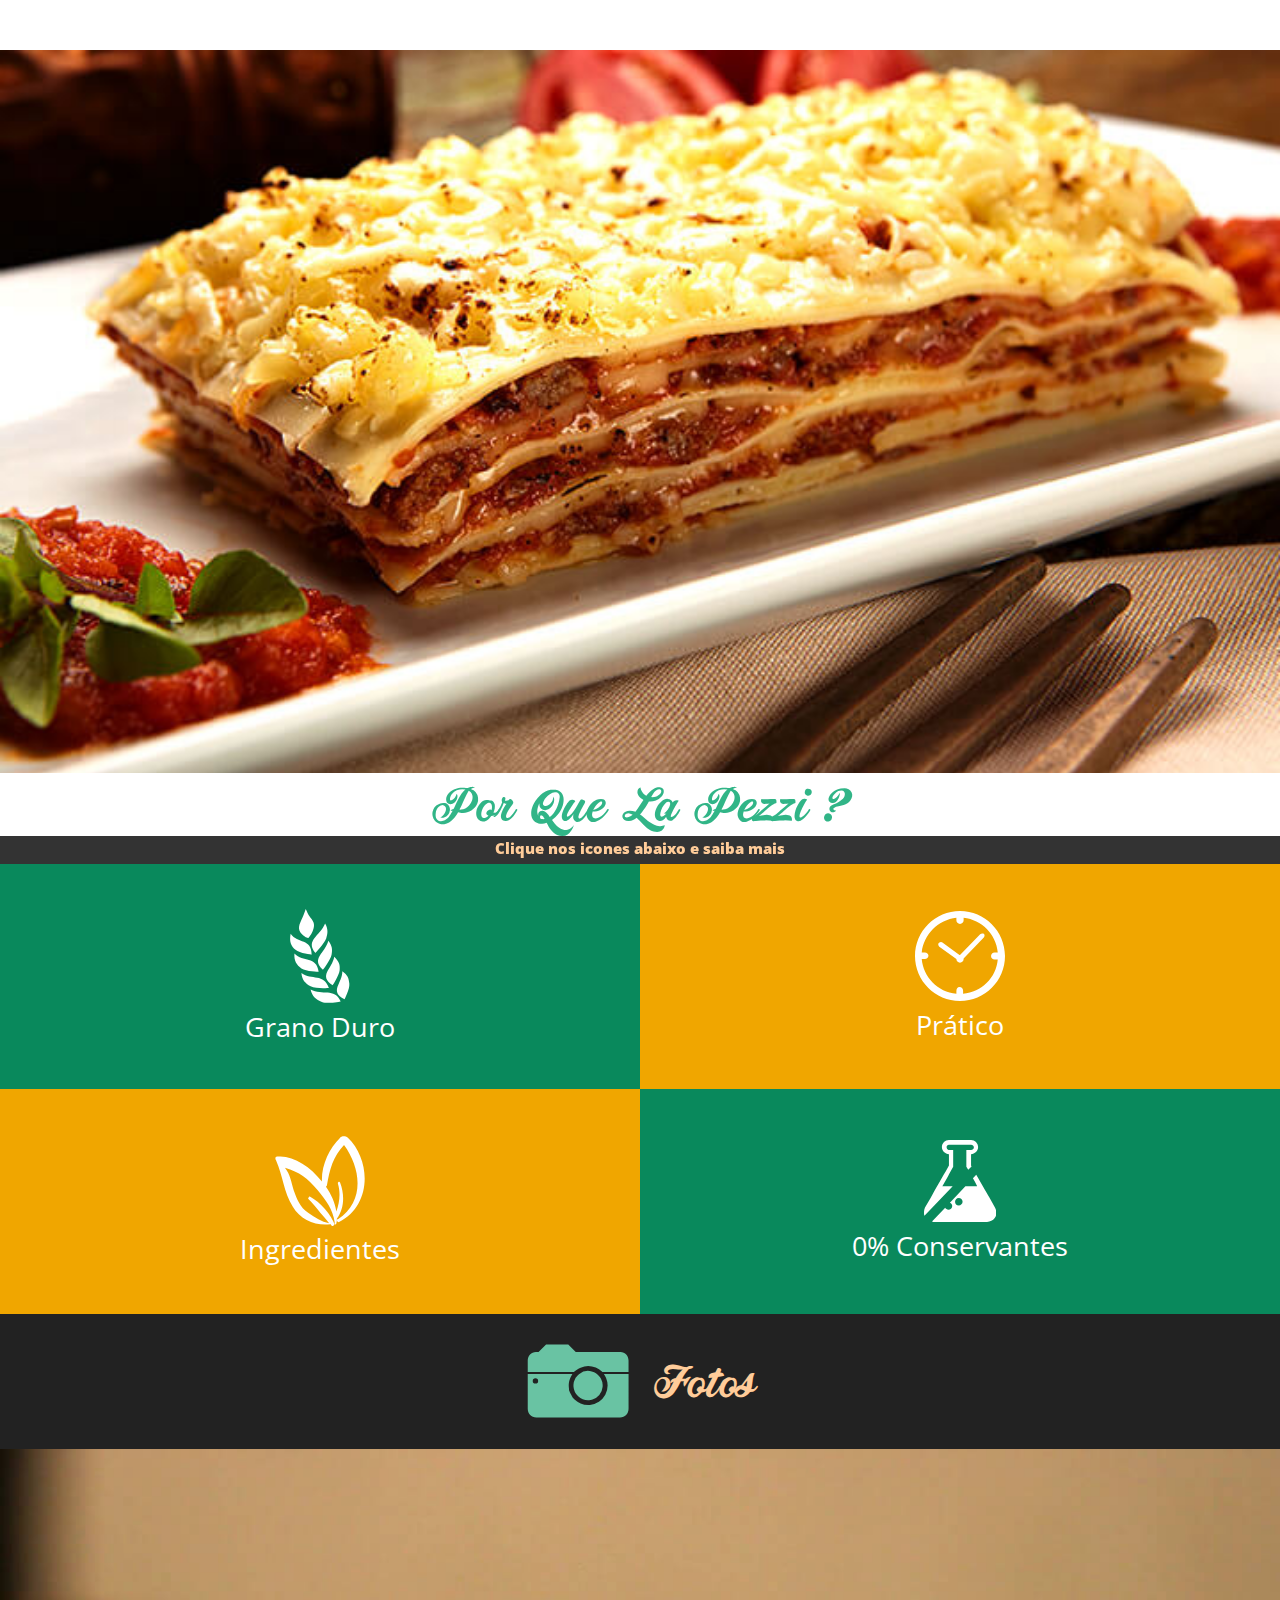
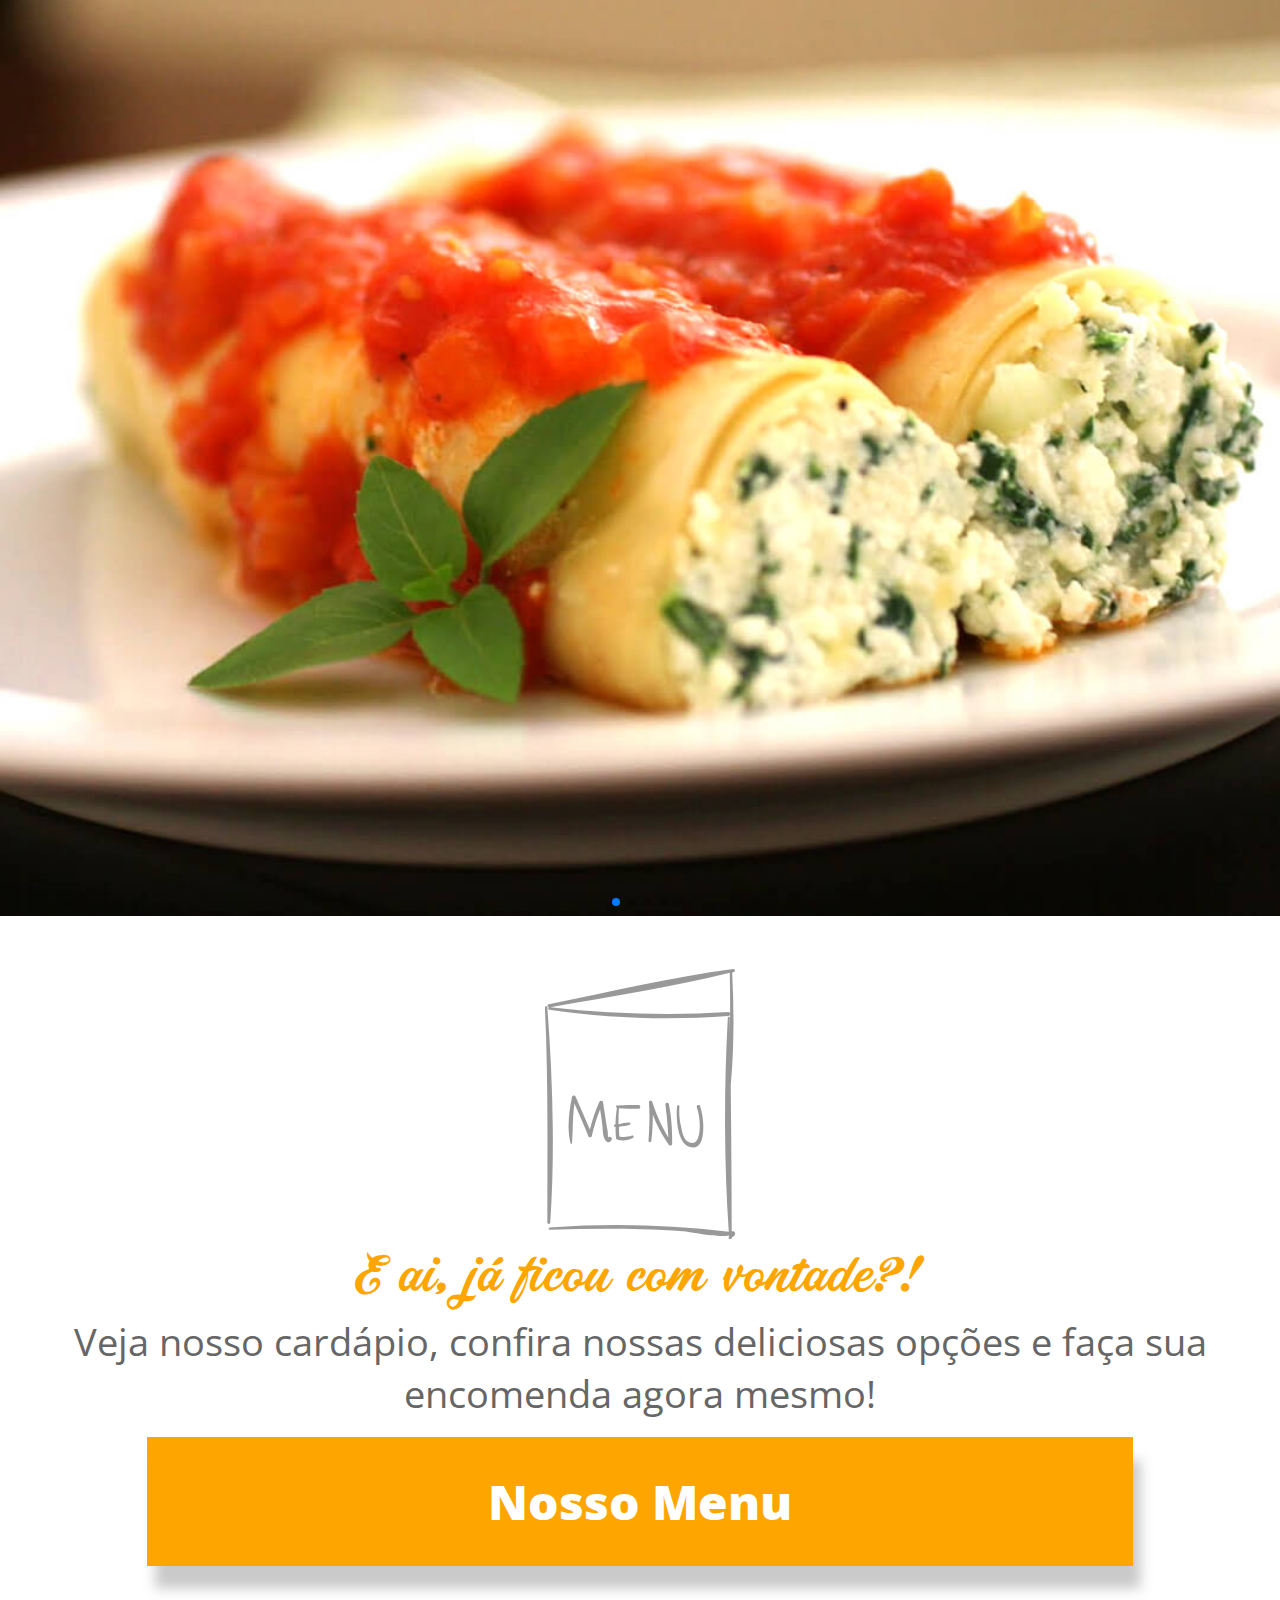
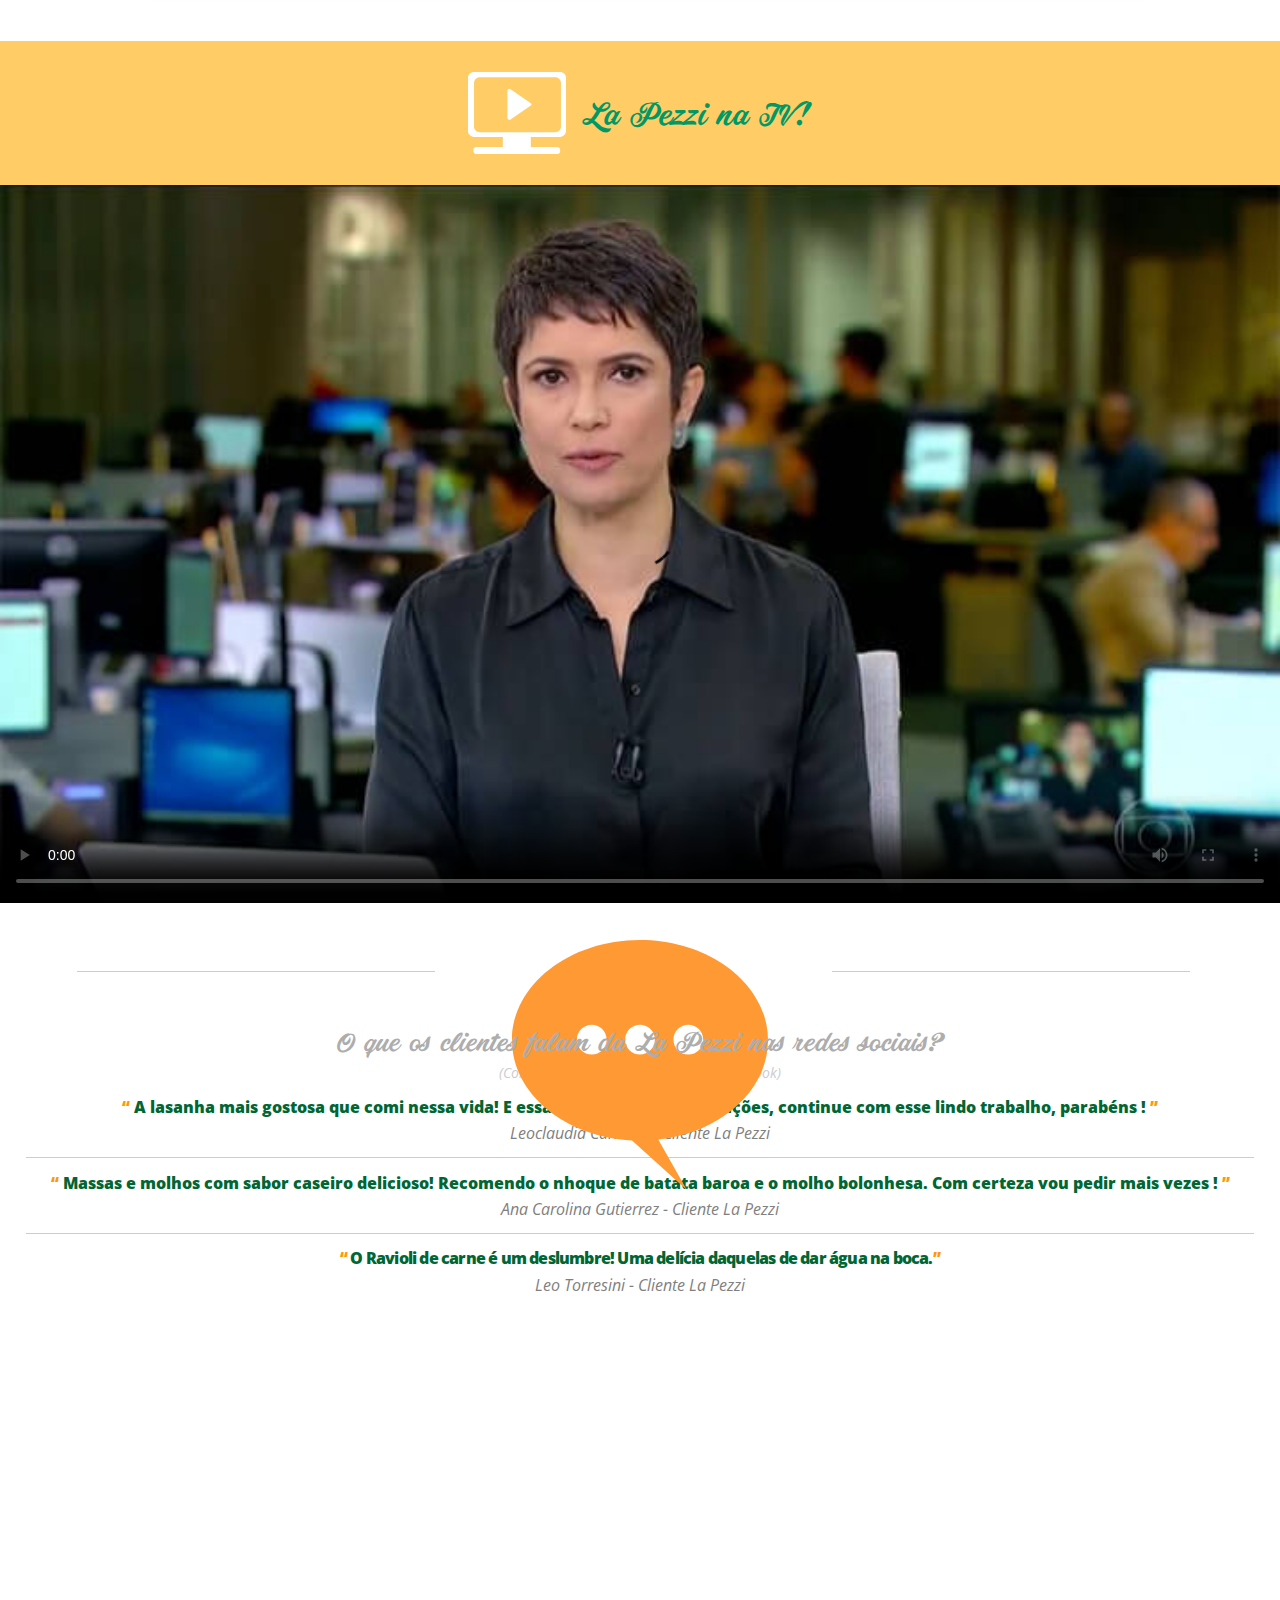
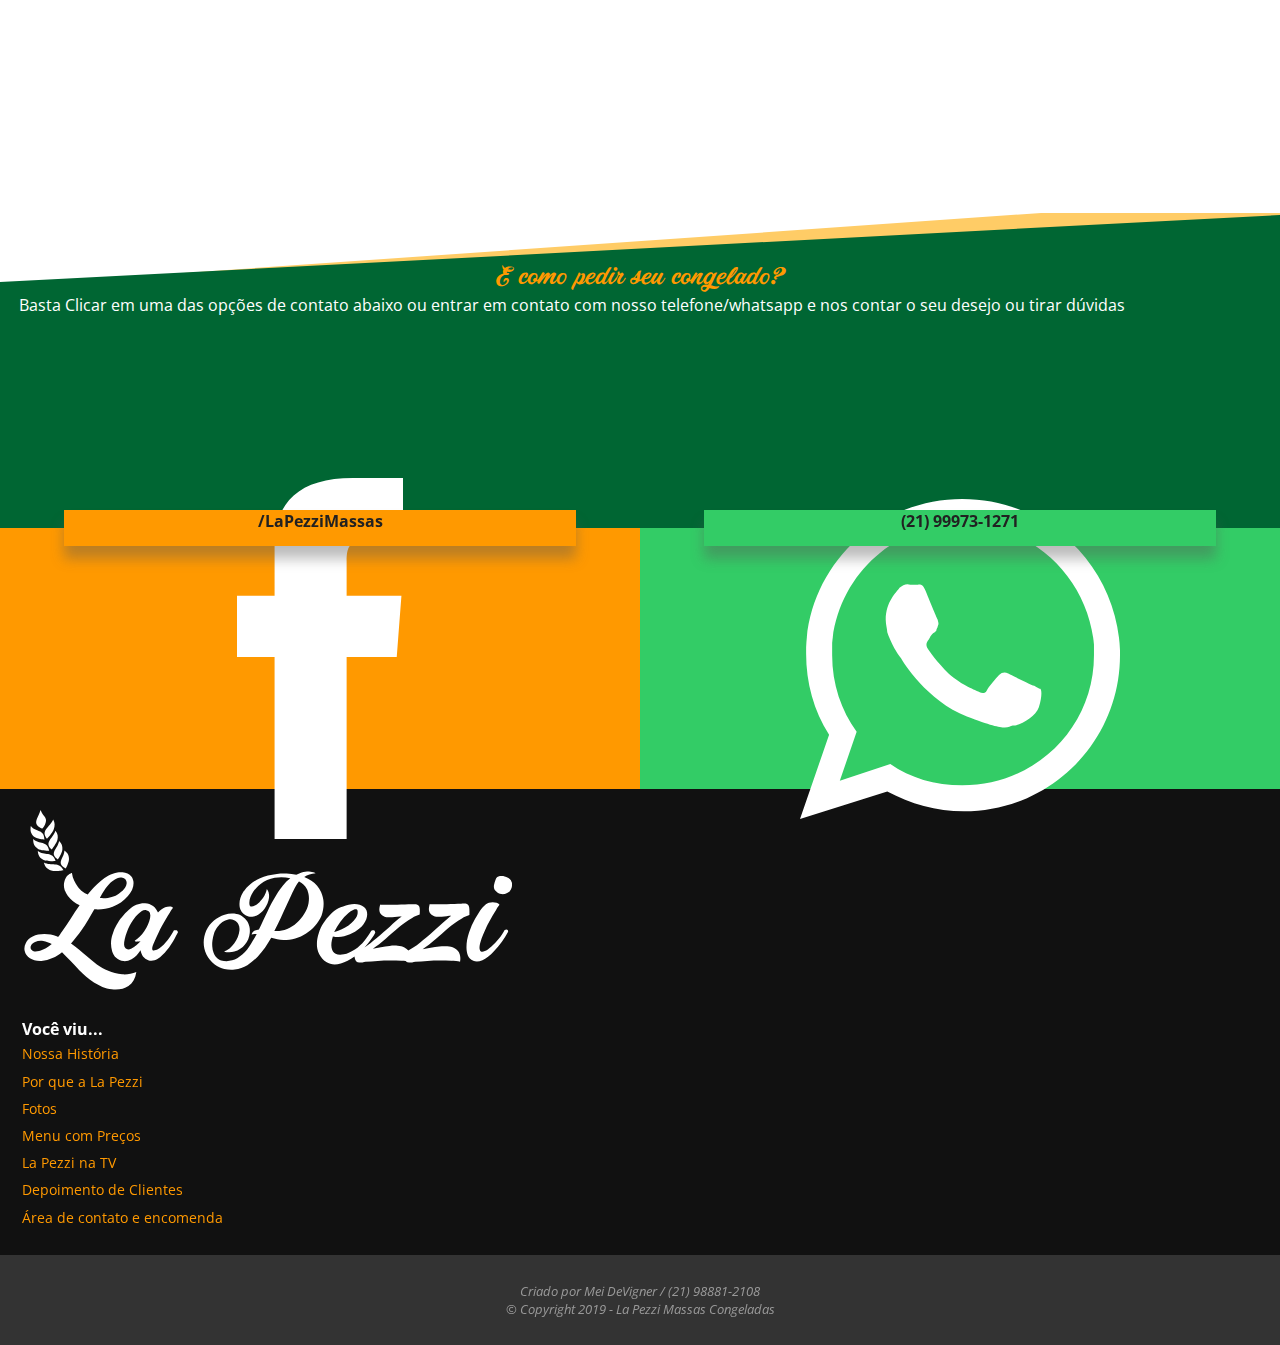
==== commit 10ba43d5: "update_mediaquery" ====
--- a/index.html
+++ b/index.html
@@ -12,6 +12,7 @@
       <link href="https://fonts.googleapis.com/css?family=Open+Sans:400,800" rel="stylesheet">
       <link rel="stylesheet" href="css/swiper.min.css">
       <link rel="stylesheet" href="css/lightbox.css">
+      <link rel="stylesheet" media="only screen and (min-width:768px)" href="css/tablet.css">
 
       <title>La Pezzi | Massas e Molhos Congelados por Encomenda</title>
   </head>
@@ -22,37 +23,32 @@
   <body>
       <header class="cabecalho">
           <nav>
-              <div class="c_Barra_menu_mobile" role="menubar" onclick="func_menu()">
+              <div class="c_Barra_menu_mobile" role="navigation" onclick="func_menu()">
                   <img class="icone_m" src="imagens/icone_menu_clar.svg"  alt="Um icone que simboliza o menu, com 3 retangulos arredondados um em cima do outro e com espaço no meio.">
                   <h1>O que deseja?</h1>
               </div>
-
-
               <ul id="Menu_abre_fecha" title="Opções do site">
-                  <li onclick="func_menu()"><a href="#ancora_nh"><div class="C_icon_menu"><img src="imagens/hlp_icon.svg" alt="Icone de Livro" ></div>História das Receitas</a></li>
-                  <li onclick="func_menu()"><a href="#ancora_pqla"><div class="C_icon_menu"><img src="imagens/pqla_icon.svg" alt="Icone de duas estrelas"></div>Por que a La Pezzi</a></li>
-                  <li onclick="func_menu()"><a href="#ancora_ft"><div class="C_icon_menu"><img src="imagens/ft_icon.svg" alt="Icone de maquina fotográfica"></div>Fotos</a></li>
-                  <li onclick="func_menu()"><a href="menu.html"><div class="C_icon_menu"><img src="imagens/mn_icon.svg" alt="Icone de dinheiro"></div>Menu com Preços</a></li>
-                  <li onclick="func_menu()"><a href="#ancora_vd"><div class="C_icon_menu"><img src="imagens/vd_icon.svg" alt="Icone de tv"></div>La Pezzi na TV</a></li>
-                  <li onclick="func_menu()"><a href="#ancora_cm"><div class="C_icon_menu"><img src="imagens/cm_icon.svg" alt="Icone de comentários"></div>Depoimento de Clientes</a></li>
-                  <li onclick="func_menu()"><a href="#ancora_co"><div class="C_icon_menu"><img src="imagens/cc_icon.svg" alt="Icone de carrinho de compras"></div>Como Pedir Seu Congelado</a></li>
+                  <li onclick="func_menu()"><a href="#ancora_nh"><div class="C_icon_menu"><img src="imagens/hlp_icon.svg" alt="Icone de Livro" ></div>Nossa História</a></li>
+                  <li onclick="func_menu()"><a href="#ancora_pqla"><div class="C_icon_menu"><img src="imagens/pqla_icon.svg" alt="Icone de duas estrelas"></div>Por que La Pezzi ?</a></li>
+                  <li onclick="func_menu()"><a href="#ancora_ft"><div class="C_icon_menu"><img src="imagens/ft_icon.svg" alt="Icone de maquina fotográfica"></div>Nossas Fotos</a></li>
+                  <li onclick="func_menu()"><a href="menu.html"><div class="C_icon_menu"><img src="imagens/mn_icon.svg" alt="Icone de dinheiro"></div>Cardápio e Preços</a></li>
+                  <li onclick="func_menu()"><a href="#ancora_vd"><div class="C_icon_menu"><img src="imagens/vd_icon.svg" alt="Icone de tv"></div>La Pezzi na TV !</a></li>
+                  <li onclick="func_menu()"><a href="#ancora_cm"><div class="C_icon_menu"><img src="imagens/cm_icon.svg" alt="Icone de comentários"></div>Depoimentos</a></li>
+                  <li onclick="func_menu()" class="coluna_exp7"><a href="#ancora_co"><div class="C_icon_menu "><img src="imagens/cc_icon.svg" alt="Icone de carrinho de compras"></div>Como Pedir seu Congelado?</a></li>
               </ul>
-
           </nav>
-
       </header>
 
 <!--Inicio do banner de entrada------------>
-      <div class="c_banner" role="group">
+      <div class="c_banner" role="banner">
           <img id="marca" src="imagens/marca_b.svg" alt="Marca com subtitulo, La Pezzi Massas e Molhos">
           <img  class="fundo_banner" src="imagens/fundo_prin.jpg" alt="Mesa preta vista de cima, metade de cima com o logo La Pezzi, metade de baixo com ingredientes para produção de massas/macarrão">
       </div>
-
 <!--Inicio sessão nossa história ------------>
     <section  id="nossa_his" title="História da La Pezzi">
           <a id="ancora_nh">&nbsp;</a>
           <img id="tomate_f" src="imagens/fundo_toma-01.png" alt="2 lindos tomates com folhas de manjericão na sua frente, posicionado na frente de um fundo verde agua">
-          <h1 class="titulo_nh" title="Titulo do Texto">
+          <h1 class="titulo_nh" >
              A La Pezzi foi criada através de grande influência italiana.
           </h1>
           <p class="texto_nh" >
@@ -63,49 +59,39 @@
           </p>
           <span class="nome_ana">Ana Letícia - Chef La Pezzi</span>
     </section>
-
-
-
 <!--Inicio por que la pezzi ------------>
       <section title="Por que La Pezzi?">
           <header title="Cabeçalho da sessão Por que La Pezzi">
               <div id="c_pq_lapezzi" role="heading">
                   <a id="ancora_pqla">&nbsp;</a>
-                  <picture  role="banner">
-                      <img  id="lasanha" src="imagens/lasanha_pq.jpg" alt="Um corte lindo de uma Lasanha em um prato branco">
-                  </picture>
+                  <img  id="lasanha" src="imagens/lasanha_pq.jpg" alt="Um corte lindo de uma Lasanha em um prato branco">
                   <h1 class="pq_lapezzi">Por Que La Pezzi ?</h1>
-                </div>
-              <h2 class="saibamais">Clique nos icones para saber mais</h2>
+              </div>
+              <h2 class="saibamais">Clique nos icones abaixo e saiba mais</h2>
           </header>
-
-            <div class="c_grid" role="grid">
-
-                <div class="verde_p" role="gridcell">
-                  <p id="t_grano">As massas são feitas de trigo grano duro , este tipo de trigo é excelente para uma massa firme.</p>
-                  <img src="imagens/trigo_icon.svg" alt=" Icone de um Trigo na cor branca">
-                  <p>Grano Duro</p>
-                </div>
-
-                <div class="amarelo_p" role="gridcell" >
-                  <p id="t_prati">Feito para você que não tem tempo de cozinhar. Com embalagem prática, destampou, aqueceu, comeu!</p>
-                  <img src="imagens/relogio_icon.svg" alt="Icone de um relógio na cor branca">
-                  <p>Prático</p>
-                </div>
-
-                <div class="amarelo_s" role="gridcell">
-                  <p id="t_ingre">Feito com ingredientes selecionados e frescos. Um exemplo de frescor, nosso manjericão é cultivado em casa!</p>
-                  <img src="imagens/ingredi_icon.svg" alt="Icone de duas folinhas na cor branca">
-                  <p>Ingredientes</p>
-                </div>
-
-                <div class="verde_s" role="gridcell">
-                  <p id="t_conser">Logo após ficarem prontos os produtos são congelados na hora, necessitando de 0% de conservantes.</p>
-                  <img src="imagens/conser_icon.svg" alt="Icone de um vidro de quimica cortado na diagonal na cor branca">
-                  <p>0% Conservantes</p>
-                </div>
-
-            </div>
+          <div class="c_grid" role="grid">
+              <div class="verde" onclick="">
+                <p class="p_verde">As massas são feitas de trigo grano duro , este tipo de trigo é excelente para uma massa firme.</p>
+                <img src="imagens/trigo_icon.svg" style="height:11vh" alt=" Icone de um Trigo na cor branca">
+                <h2>Grano Duro</h2>
+              </div>
+              <div class="verde amarelo" onclick="">
+                <p class="p_verde p_amarelo">Feito para você que não tem tempo de cozinhar. Com embalagem prática, destampou, aqueceu, comeu!</p>
+                <img src="imagens/relogio_icon.svg" alt="Icone de um relógio na cor branca">
+                <h2>Prático</h2>
+              </div>
+
+              <div class="verde amarelo" onclick="">
+                <p class="p_verde p_amarelo">Feito com ingredientes selecionados e frescos. Um exemplo de frescor, nosso manjericão é cultivado em casa!</p>
+                <img src="imagens/ingredi_icon.svg" alt="Icone de duas folinhas na cor branca">
+                <h2>Ingredientes</h2>
+              </div>
+              <div class="verde" onclick="">
+                <p  class="p_verde">Logo após ficarem prontos os produtos são congelados na hora, necessitando de 0% de conservantes.</p>
+                <img src="imagens/conser_icon.svg" alt="Icone de um vidro de quimica cortado na diagonal na cor branca">
+                <h2>0% Conservantes</h2>
+              </div>
+          </div>
       </section>
 
 <!--Inicio fOTOS f ------------>
@@ -113,17 +99,12 @@
     <section title="Galeria De Fotos">
         <div class="barra_fotos" id="fotos" role="heading">
             <a id="ancora_ft">&nbsp;</a>
-            <figure>
-              <img class="icone_cam"src="imagens/camera_icon.svg" alt="icone de uma câmera fotográfica.">
-            </figure>
-            <h2>Fotos</h2>
-        </div>
-
-
-        <div class="swiper-container" role="slider">
+            <img class="icone_cam" src="imagens/camera_icon.svg" alt="icone de uma câmera fotográfica.">
+            <h1>Fotos</h1>
+        </div>
+        <div class="swiper-container" role="img">
           <div class="swiper-pagination"></div>
-            <div class="swiper-wrapper" role="img" title="Galeria de imagens">
-
+            <div class="swiper-wrapper" title="Galeria de imagens">
                 <div class="swiper-slide">
                   <a href="imagens/canelone1.jpg" data-lightbox="mygallery">
                     <img src="imagens/canelone1.jpg" alt="Massa de gnhoche cortada e crua com farinha">
@@ -144,21 +125,16 @@
                     <img src="imagens/nhoque2.jpg" alt="Molho de tomate em um pote, com belos tomates ao fundo">
                   </a>
                 </div>
-
             </div>
         </div>
-
     </section>
 
 <!--Inicio link para menu ------------>
     <section class="C_menupreco" id="L_menupreco" title="Veja nosso menu" >
-        <figure>
-          <img src="imagens/menu_preco.svg" alt="Um icone de um caderno de menu, coposto por uma campainha estilo hotel, e a palavra menu abaixo">
-        </figure>
+        <img src="imagens/menu_preco.svg" alt="Um icone de um caderno de menu, coposto por uma campainha estilo hotel, e a palavra menu abaixo">
         <h1>E ai, já ficou com vontade?!</h1>
         <p>Veja nosso cardápio, confira nossas deliciosas opções e faça sua encomenda agora mesmo! </p>
-        <a href="menu.html"><div class="botao_linkCom">Nosso Menu</div></a>
-
+        <a href="menu.html" role="button"><div class="botao_linkCom" >Nosso Menu</div></a>
     </section>
 
 
@@ -166,10 +142,8 @@
     <section title="La Pezzi na Tv (video)">
         <div class="barra_video" id="videos" role="heading">
             <a id="ancora_vd">&nbsp;</a>
-            <figure>
-              <img class="icone_tv"src="imagens/tv_icon.svg" alt="icone de uma tv com botão de play no meio, esta animada girando um pouco para esquerda e direita.">
-            </figure>
-            <h2>La Pezzi na TV!</h2>
+            <img class="icone_tv" src="imagens/tv_icon.svg" alt="icone de uma tv com botão de play no meio, esta animada girando um pouco para esquerda e direita.">
+            <h1>La Pezzi na TV!</h1>
         </div>
         <video id="C_video" controls="" poster="imagens/poster.jpg" title="Video da La Pezzi no Jornal Nacional">
             <source src="video/lapezzi.mp4" type="video/mp4">
@@ -180,11 +154,9 @@
     <section id="C_comentarios" title="Sessão de comentários dos clientes" >
         <a id="ancora_cm">&nbsp;</a>
         <div class="icone_conjunto" role="img">
-            <figure class="coment_titulo">
-              <hr class="esquerda">
-              <img class="icone_coment"src="imagens/coment_icon.svg" alt="Um balão de diálogo laranja com reticências no meio, fundo branco">
-              <hr class="direita">
-            </figure>
+              <hr class="esquerda ">
+              <img class="icone_coment" src="imagens/coment_icon.svg" alt="Um balão de diálogo laranja com reticências no meio, fundo branco">
+              <hr class="esquerda" style="left: 65vw">
         </div>
         <h1 class="coment_chamada">O que os clientes falam da  La Pezzi nas redes sociais?</h1>
         <h2 class="fanpage">(Comentários na nossa fanpage do facebook)</h2>
@@ -201,35 +173,33 @@
    <section id="C_contato" title="Área de contatos">
         <div class="header_cont" role="group">
             <a id="ancora_co">&nbsp;</a>
-            <div class="fundo_cont" role="form"></div>
-            <div class="fundo_cont2" role="form"></div>
+            <div class="fundo_verde" role="form"></div>
+            <div class="fundo_verde f_amarelo" role="form"></div>
             <h1 class="titulo_cont">E como pedir seu congelado?</h1>
             <p class="paragrafo_cont">Basta Clicar em uma das opções de contato abaixo ou entrar em contato com nosso telefone/whatsapp e nos contar o seu desejo ou tirar dúvidas</p>
         </div>
 
         <div class="botoes_conta" role="group">
-            <a href="https://www.facebook.com/lapezzimassas" target="_blank">
-                <div class="facebook_cont" role="button">
+            <a href="https://www.facebook.com/lapezzimassas" target="_blank" role="button">
+                <div class="facebook_cont" >
                     <span class="face">/LaPezziMassas</span>
-                    <img class="face_icon" src="imagens/face_icon.svg" alt="icone facebook em branco">
+                    <img class="face_icon" style="width: 13vw" src="imagens/face_icon.svg" alt="icone facebook em branco">
                 </div>
             </a>
-            <a href="https://wa.me/5521975278857?text=">
-                <div class="whatsapp_cont" role="button">
-                    <span class="zap">(21) 99973-1271</span>
-                    <img class="zap_icon" src="imagens/zap_icon.svg" alt="icone facebook em branco">
+            <a href="https://wa.me/5521975278857?text=" role="button">
+                <div class="facebook_cont whatsapp_cont" >
+                    <span class="face zap">(21) 99973-1271</span>
+                    <img class="zap_icon" style="width: 25vw" src="imagens/zap_icon.svg" alt="icone facebook em branco">
                 </div>
             </a>
         </div>
    </section>
-
 <!--Inicio footer  ------------>
-
 <footer>
      <img src="imagens/marca_negatraco.svg" alt="Marca La Pezzi em Branco">
-     <p>Você viu...</p>
+     <h1>Você viu...</h1>
      <ul id="volta_topo" title="Opções do site">
-         <li><a href="#ancora_nh" >História das Receitas</a></li>
+         <li><a href="#ancora_nh">Nossa História</a></li>
          <li><a href="#ancora_pqla">Por que a La Pezzi</a></li>
          <li><a href="#ancora_ft">Fotos</a></li>
          <li><a href="menu.html">Menu com Preços</a></li>
@@ -242,31 +212,23 @@
        &copy; Copyright 2019 - La Pezzi Massas Congeladas
      </address>
  </footer>
-
-
-
 <!--Inicio Scripts  ------------>
     <script src="javascript/f_basicas.js"></script>
     <script src="javascript/swiper.min.js"></script>
     <script src="javascript/lightbox-plus-jquery.min.js"></script>
-
     <script>
-
       lightbox.option({
         'disableScrolling': true,
         'positionFromTop':170,
         'showImageNumberLabel':false,
         'alwaysShowNavOnTouchDevices': true,
       })
-
       var mySwiper = new Swiper('.swiper-container', {
         direction: 'horizontal',
         pagination: {
           el: '.swiper-pagination',
         },
       });
-
     </script>
-
 </body>
 </html>
--- a/css/css_principal.css
+++ b/css/css_principal.css
@@ -1,11 +1,9 @@
 @charset "UTF-8";
 /* --------------- RESET e Toda a pagina ---------------*/
-
 @font-face {
   font-family:'painter';
   src: url(../fonts/painter.ttf);
 }
-
 * {
     box-sizing: border-box;
     margin: 0;
@@ -15,21 +13,14 @@
     font-family: 'Open Sans', sans-serif;
     font-size: 16px;
   }
-
 a{
   text-decoration: none;
 }
-
 ul {
   list-style: none;
 }
-
-
 /* --------------- Inicio Mobile First ------------------------*/
-
 /* --Inicio Menu -----------------------------------------------*/
-
-
 nav div.c_Barra_menu_mobile{
     width: 100vw;
     height: 8.4vh;
@@ -40,28 +31,21 @@
     justify-content:center;
     position: fixed;
     z-index: 80;
-
 }
 
         nav div img.icone_m{
-          width: 1.8em;
+          width: 7.5vw;
           display: flex;
           margin-right: 3vw;
-
-        }
-
+        }
         nav h1{
           display: flex;
           color:#09895c;
           font-family: painter, Cursive;
           font-size: 1.4em;
-
           font-weight:normal;
           background-color: inherit;
         }
-
-
-
 ul#Menu_abre_fecha {
   position: fixed;
   width: 100vw;
@@ -69,9 +53,8 @@
   z-index: 79;
   opacity: 0 ;
   top:-24rem;
-}
 
-
+}
   ul#Menu_abre_fecha li a{
     width: 100vw;
     height: 10vh;
@@ -82,7 +65,6 @@
     font-weight: 800;
     font-size: 1em;
   }
-
       div.C_icon_menu{
         width: 18vw;
         height: 10vh;
@@ -91,22 +73,12 @@
         align-items: center;
         justify-content: center;
         margin-right: 1vw;
-        /*border-bottom: 1px solid orange; */
-      }
-
-
-    .C_icon_menu img{
-      width: 5vw;
-      height: auto;
-
-    }
-
-
-
-
-
+      }
+        .C_icon_menu img{
+          width: 5vw;
+          height: auto;
+        }
 /* --Inicio Banner entrada ------------------------------------*/
-
 div.c_banner{
     padding-top: 8.4vh;
     position: relative;
@@ -115,7 +87,6 @@
     width: 100vw;
     z-index: -2;
 }
-
       img#marca{
         position: absolute;
         width: 75vw;
@@ -125,38 +96,30 @@
               width: 100vw;
               height: 100%;
       }
-
 /* --Inicio nossa história--------------------------------------*/
-
 section#nossa_his{
   margin-bottom: 4vh;
-  height: auto;
-  position: relative;
-
+  position: relative;
 }
       a#ancora_nh{
         position: absolute;
         left: 0px;
         top: -8.4vh;
       }
-
       img#tomate_f{
         width: 100vw;
         height: auto;
       }
-
       section h1.titulo_nh{
         margin-bottom: 0.5em;
         color: #ffad22;
         font: 800 1.618rem/2.375rem 'open sans', sans-serif;
         padding: 1rem 1.875rem 0 1.875rem ;
       }
-
       section p.texto_nh{
         color: grey;
         font: 400 1rem/1.75rem 'open sans', sans-serif;
         padding: 0rem 1.875rem 0 1.875rem ;
-
       }
       br {
         line-height: 0.618rem;
@@ -165,64 +128,51 @@
         color: #FF9900;
         font: 800 1rem/1.75rem 'open sans', sans-serif;
         padding: 1.875rem 1.875rem 0rem 1.875rem ;
-
-      }
-
-
+      }
 /* --Inicio por que la pezzi --------------------------------------*/
-
 div#c_pq_lapezzi{
   margin-top: 2.5rem;
   position: relative;
   display: flex;
   flex-direction: row;
   justify-content: center;
-
 }
       a#ancora_pqla{
         position: absolute;
         left: 0px;
         top: -8.4vh;
       }
-
       img#lasanha{
         width: 100vw;
-        height: 100.5%;
-      }
-
+        height: 100%;
+      }
       h1.pq_lapezzi{
         position: absolute;
-        bottom: -0.1em;
+        bottom: 0em;
         display: flex;
-        padding-top: 0.1em;
-        padding-right: 0.4em;
-        padding-left: 0.4em;
-        text-align: center;
-
+        width: 100vw;
+        height: 3rem;
+        justify-content: center;
+        padding-top: 0.15rem;
         color:#31b587;
         background-color: white;
-        font-family: painter,cursive;
-        font-size: 5vmax;
-        font-weight: normal;
-      }
-
+        font: 400 1.9rem 'painter', cursive;
+      }
 h2.saibamais{
-  padding-top: 0.05em;
-  padding-bottom: 0.2em;
+  padding-top: 0.15rem ;
   text-align: center;
-  color:#666;
-  font-size: 2.5vmax;
-  font-weight: 800;
-}
-
+  color:#FFCC99;
+  background-color: #333;
+  height: 1.8rem;
+  font: 800 0.96rem 'Open Sans', sans-serif;
+}
 .c_grid {
   display: grid;
   grid-template-columns: 1fr 1fr;
-  grid-auto-rows: 27vmax;
+  grid-auto-rows: 25vh;
 }
 
-
-.verde_p{
+.verde{
   position: relative;
   display:flex;
   align-items: center;
@@ -231,153 +181,41 @@
   background-color: #09895c;
   height: 100%;
 }
-
-    .verde_p:hover p#t_grano{
+    .verde img{
+      width: 8vh;
+      padding-bottom: 0.3em;
+    }
+    .verde h2{
+      color: #ffffff;
+      font: 400 1.1rem 'open sans', sans-serif;
+    }
+    .verde:hover p.p_verde{
       opacity: 1;
     }
-    p#t_grano{
-      background-color: white;
-      text-align: center;
-      padding: 3.3em 1em 1em 1em;
-      width: 100%;
-      height: 100%;
-      color: green;
-      opacity: 0;
-      font-size: 2.2vmax;
-      position: absolute;
-      display: flex;
-      transition: 0.5s;
-      user-select: none;
-    }
-
-    .verde_p img{
-      width: 8vmax;
-      padding-bottom: 0.3em;
-      margin-left: -0.5em;
-    }
-
-    .verde_p p{
-      color: #ffffff;
-      font-size: 3vmax;
-    }
-
-.amarelo_p{
-  position: relative;
-  display:flex;
-  align-items: center;
-  flex-direction: column;
-  justify-content: center;
+        p.p_verde{
+          background-color: white;
+          color: green;
+          text-align: center;
+          align-items: center;
+          padding: 0.7rem 0.7rem 0.7rem 0.7rem;
+          width: 100%;
+          height: 100%;
+          opacity: 0;
+          font-size: 0.9rem;
+          position: absolute;
+          display: flex;
+          transition: 0.5s;
+        }
+.amarelo{
   background-color: #f0a600;
 }
-
-.amarelo_p:hover p#t_prati{
-  opacity: 1;
-}
-    p#t_prati{
-      background-color: white;
-      text-align: center;
-      width: 100%;
-      height: 100%;
-      color: #f0a600;
-      opacity: 0;
-      font-size: 2.2vmax;
-      position: absolute;
-      padding: 2.7em 1em 1em 1em;
-      display: block;
-      transition: 0.5s;
-      user-select: none;
-    }
-
-    .amarelo_p img{
-      width: 12vmax;
-      padding-top: 0.4em;
-      padding-bottom: 0.3em;
-
-    }
-    .amarelo_p p{
-      color: #ffffff;
-      font-size: 3vmax;
-    }
-
-.amarelo_s{
-  position: relative;
-  display:flex;
-  align-items: center;
-  flex-direction: column;
-  justify-content: center;
-  background-color: #f0a600;
-}
-
-.amarelo_s:hover p#t_ingre{
-  opacity: 1;
-}
-    p#t_ingre{
-      background-color: white;
-      text-align: center;
-      width: 100%;
-      height: 100%;
-      color: #f0a600;
-      opacity: 0;
-      font-size: 2.2vmax;
-      position: absolute;
-      padding: 2.6em 1em 1em 1em;
-      display: block;
-      transition: 0.5s;
-      user-select: none;
-    }
-    .amarelo_s img{
-      width: 12vmax;
-      margin-left: -0.5em;
-      padding-bottom: 0.3em;
-    }
-
-    .amarelo_s p{
-      color: white;
-      font-size: 3vmax;
-    }
-
-
-.verde_s{
-  position: relative;
-  display:flex;
-  align-items: center;
-  flex-direction: column;
-  justify-content: center;
-  background-color: #09895c;
-}
-
-.verde_s:hover p#t_conser{
-  opacity: 1;
-}
-    p#t_conser{
-      background-color: white;
-      text-align: center;
-      width: 100%;
-      height: 100%;
-      color: green;
-      opacity: 0;
-      font-size: 2.2vmax;
-      position: absolute;
-      padding: 2.7em 1em 1em 1em;
-      display: block;
-      transition: 0.5s;
-      user-select: none;
-    }
-
-    .verde_s img{
-      width: 10vmax;
-      padding-top: 0.4em;
-      padding-bottom: 0.3em;
-    }
-
-    .verde_s p{
-      color: #ffffff;
-      font-size: 3vmax;
-      wehwdh: 20px;
-    }
-
+    .amarelo img{
+      width: 10vh;
+    }
+        p.p_amarelo{
+          color: #f0a600;
+        }
 /* --Inicio fotos--------------------------------------*/
-
 div.barra_fotos{
   position: relative;
   background-color: #222;
@@ -393,44 +231,28 @@
         left: 0px;
         top: -8.4vh;
       }
-
-      .barra_fotos h2{
+      .barra_fotos h1{
         font: 400 2.7rem 'painter', cursive;
         color: #FFCC99;
-        display: flex;
         padding: 0.5rem 0 0 1rem;
-
-
-      }
-
+      }
       img.icone_cam{
-        display: flex;
         width: 9vmax;
-        animation: ani_iconf 3s infinite;
-      }
-
+        animation: ani_iconf 1.5s infinite;
+      }
       @keyframes ani_iconf {
         0% {transform: rotate(20deg);}
-        25% {transform: rotate(-20deg);}
-        50% {transform: rotate(20deg);}
-        75% {transform: rotate(-20deg);}
+        50% {transform: rotate(-20deg);}
         100% {transform: rotate(20deg);}
       }
-
-
 .swiper-container {
     width: 100vw;
-
-}
-
+}
 .swiper-slide img{
   width: 100vw;
   height: 100%;
-
-}
-
+}
 /* --Inicio link para menu--------------------------------------*/
-
 .C_menupreco{
   width: 100vw;
   height: 100vh;
@@ -440,56 +262,40 @@
   flex-direction: column;
   justify-content: center;
   position: relative;
-  z-index: 0;
-}
-
+}
     .C_menupreco img{
       width: 45vw;
       margin-top: -3vh;
     }
-
     .C_menupreco h1{
-      font-family: painter,cursive;
-      font-size: 1.6em;
+      font: 400 1.6rem 'painter', cursive;
       color: orange;
-      font-weight: normal;
       padding-top: 0.5vh;
     }
-
     .C_menupreco p{
       font-size: 3vmax;
       text-align: center;
-      color: #2a2a2a;
-      padding-top: 0.4vh;
-      padding-left: 12vw;
-      padding-right: 12vw;
-    }
-
+      color: #666;
+      padding: 0.1rem 1.875rem 0 1.875rem ;
+    }
     .botao_linkCom {
       display: flex;
       justify-content: center;
-      font-size: 5vmax;
+      font: 800 2rem 'Open Sans', sans-serif;
       color: #ffffff;
-      font-weight: bold;
       background-color: orange;
       margin-top: 2vh;
-      padding: 3vh 5vw 3vh 6vw;
-      animation: ani_botao 5s infinite;
+      padding: 1rem 2rem 1rem 2rem ;
+      animation: ani_botao 2s infinite;
       box-shadow: 0.9vh 1.8vw 0.9vmax rgba(147, 147, 147,0.5) ;
       width:77vw;
     }
-
     @keyframes ani_botao {
       0% {background-color: orange;}
-      25%{background-color: #09895c;}
-      50%{background-color:orange;}
-      75%{background-color:#09895c;}
-      100% {background-color: orange;}
-    }
-
-
+      50%{background-color: #09895c;}
+      100%{background-color:orange;}
+    }
 /* --Inicio video--------------------------------------*/
-
 div.barra_video{
   position: relative;
   background-color: #ffcc66;
@@ -505,128 +311,79 @@
             left: 0px;
             top: -8.4vh;
           }
-          .barra_video h2{
-            padding-left: 5vw;
-            font-family: painter,cursive;
+          .barra_video h1{
+            padding: 0.5rem 0rem 0rem 1rem;
+            font: 400 1.95rem 'painter', cursive;
             color: #009966;
-            font-size: 1.9em;
-            font-weight: normal;
             display: flex;
-            padding-top: 1vh;
           }
-
           img.icone_tv{
             display: flex;
-            width: 8vmax;
-            animation: ani_iconv 3s infinite;
+            width: 7.7vmax;
+            animation: ani_iconf 1.5s infinite;
           }
-
-          @keyframes ani_iconv {
-            0% {transform: rotate(20deg);}
-            25% {transform: rotate(-20deg);}
-            50% {transform: rotate(20deg);}
-            75% {transform: rotate(-20deg);}
-            100% {transform: rotate(20deg);}
-          }
-
 video#C_video{
   width: 100vw;
   height: 100%;
 }
-
 /* --Inicio Comentários --------------------------------------*/
-
 #C_comentarios{
-  height: 102vh;
+  height: 97vh;
   width: 100vw;
   background-color: #fff;
   position: relative;
 }
-
 a#ancora_cm{
   position: absolute;
   left: 0px;
-  top: -8.4vh;
-}
-
+  top: -11vh;
+}
 div.icone_conjunto{
-  display: flex;
-  height: 17vh;
-
-}
-
-    figure.coment_titulo{
-      margin-top: 5vh;
-    }
+  height: 5.3rem;
+  margin-top: 2rem;
+}
             hr.esquerda{
               border-bottom: 1px solid #ccc;
               width: 28vw;
-              height: 30px;
+              height: 2rem;
               position: absolute;
               left: 6vw;
             }
-
-            figure img.icone_coment{
+            img.icone_coment{
               width: 20vw;
               left: 40vw;
               position: absolute;
             }
-
-            hr.direita{
-              border-bottom: 1px solid #ccc;
-              width: 28vw;
-              height: 30px;
-              left: 65vw;
-              position: absolute;
-            }
     h1.coment_chamada{
       position: relative;
-      font-family: painter,cursive;
-      font-size: 1.6em;
-      font-weight: normal;
+      font: 400 1.6rem 'painter', cursive;
       color: #adadad;
-      margin-left: 6vw;
-      margin-right: 6vw;
-      text-align: center;
-    }
-
+      padding: 0 1.6rem 0 1.6rem ;
+      text-align: center;
+    }
     h2.fanpage{
-      font-weight: normal;
-      font-size: 0.9em;
-      font-style: italic;
+      font: italic 400 0.9rem 'open sans', sans-serif;
       text-align: center;
       color: #ccc;
-      margin-left: 6vw;
-      margin-right: 6vw;
-      margin-bottom: 1vh;
-    }
-
+      margin: 0rem 1.6rem 0rem 1.6rem;
+    }
     span.aspas{
       color: #ff9900;
     }
-
     p.comentarios{
       color: #006633;
-      margin-left: 6vw;
-      margin-right: 6vw;
-      font-weight: bold;
-      text-align: center;
-      font-size: 1em;
-
-      padding-top: 3vh;
-    }
-
+      margin: 0.8rem 1.4rem 0.2rem 1.4rem;
+      font: 800 1rem/1.5rem 'open sans', sans-serif;
+      text-align: center;
+    }
     p.ass_coment{
-      padding-top: 0.5vh;
       text-align: center;
       font-style: italic;
       color: grey;
-      margin-left: 6vw;
-      margin-right: 6vw;
+      margin: 0rem 1.6rem 0rem 1.6rem;
       border-bottom: 1px solid #ccc;
-      padding-bottom: 3vh;
-    }
-
+      padding-bottom: 0.8rem;
+    }
 /* --Inicio contatos --------------------------------------*/
 div.header_cont {
   width: 100vw;
@@ -641,8 +398,7 @@
   left: 0px;
   top: -8.4vh;
 }
-
-    div.fundo_cont{
+    div.fundo_verde{
       width: 110vw;
       height: 70vh;
       background-color: #006633;
@@ -652,42 +408,29 @@
       left: -5vw;
       z-index: 0;
     }
-
-    div.fundo_cont2{
-      width: 110vw;
-      height: 70vh;
+    div.f_amarelo{
       background-color: #ffcc66;
       transform: rotate(-4deg);
       position: absolute;
       top: 3vh;
       left: -3vw;
       z-index: -1;
-      opacity: 1;
-    }
-
+    }
     h1.titulo_cont{
       color: #ff9900;
       width: 100vw;
-      font-family: painter,cursive;
-      font-weight: normal;
-      font-size: 1.6em;
-      text-align: center;
-      padding-top: 7vh;
-      padding-left: 6vw;
-      padding-right: 6vw;
+      font: 400 1.5rem 'painter',cursive;
+      text-align: center;
+      padding: 2.9rem 1rem 0rem 1rem;
       position: absolute;
     }
-
     p.paragrafo_cont{
       color: #fff;
       text-align: center;
-      padding-top: 13vh;
-      padding-left: 6vw;
-      padding-right: 6vw;
+      padding: 5rem 1.2rem 0rem 1.2rem;
       position: absolute;
       line-height: 1.5;
     }
-
 div.botoes_conta{
   display: flex;
   flex-direction: row;
@@ -701,9 +444,6 @@
       justify-content: center;
       position: relative;
     }
-        img.face_icon{
-          width: 13vw;
-        }
         span.face{
           background-color: #ff9900;
           width: 40vw;
@@ -715,61 +455,37 @@
           font-weight: bolder;
           color: rgb(33, 33, 33);
         }
-
     div.whatsapp_cont{
-      width: 50vw;
-      height: 29vh;
       background-color: #33cc66;
-      align-items: center;
-      display: flex;
-      justify-content: center;
-      position: relative;
-    }
-        img.zap_icon{
-          width: 25vw;
-        }
+    }
         span.zap{
           background-color: #33cc66;
-          width: 40vw;
-          height: 4vh;
-          position: absolute;
-          text-align: center;
-          top: -2vh;
-          box-shadow: 0vh 1vw 1vmax rgb(88, 88, 88, 0.4);
-          font-weight: bolder;
-          color: rgb(33, 33, 33);
-        }
-
+        }
 /* --Inicio Footer --------------------------------------*/
 footer{
   background-color: #111;
   width: 100vw;
-  height: 54vh;
-}
-    footer p{
+  height: 55vh;
+}
+    footer h1{
       color: #fff;
-      font-weight: bold;
-      padding-left: 6vw;
-      padding-top: 1vh;
+      padding: 1rem 0rem 0rem 1.4rem;
     }
     footer img{
       width: 40vw;
       height: auto;
-      padding-top: 4vh;
-      padding-left: 6vw;
+      padding: 1.3rem 0rem 0rem 1.4rem;
     }
     footer ul li a{
       color: #ff9900;
-      padding-left: 6vw;
-      padding-right: 6vw;
-      font-size: 0.9em;
-      line-height: 1.8em;
+      padding: 1.3rem 0rem 0rem 1.4rem;
+      font:  400 0.9rem/1.7rem 'open sans', sans-serif;
     }
     footer address{
       background-color: #333;
       color: #999;
-      padding-left: 6vw;
-      padding-right: 6vw;
+      margin-top: 1.5rem;
+      padding:  0rem 1.4rem 0rem 1.4rem;
       text-align: center;
       font-size: 0.8em;
       height: 10vh;
@@ -777,5 +493,4 @@
       justify-content: center;
       align-items: center;
       display: flex;
-      margin-top: 5vh;
-    }
+    }
--- a/css/tablet.css
+++ b/css/tablet.css
@@ -0,0 +1,112 @@
+@charset "UTF-8";
+/* --------------- RESET e Toda a pagina ---------------*/
+@font-face {
+  font-family:'painter';
+  src: url(../fonts/painter.ttf);
+}
+* {
+    box-sizing: border-box;
+    margin: 0;
+    padding: 0;
+    border: none;
+    outline: none;
+    font-family: 'Open Sans', sans-serif;
+    font-size: 16px;
+  }
+a{
+  text-decoration: none;
+}
+ul {
+  list-style: none;
+}
+/* --------------- Inicio media tablet ---------------*/
+/* --Inicio Menu -----------------------------------------------*/
+nav div.c_Barra_menu_mobile{
+  height: 5vh;
+}
+    nav div img.icone_m{
+      width: 3vw;
+      margin-right: 1.3vw;
+    }
+ul#Menu_abre_fecha{
+  width: 100vw;
+  display: grid;
+  grid-template-columns: 1fr 1fr 1fr;
+}
+        ul#Menu_abre_fecha li a{
+          width: auto;
+          font-size: 1em;
+          justify-content: center;
+          background-image: linear-gradient(45deg,#111,#111,#111,#222);
+        }
+        li.coluna_exp7{
+          grid-area:  span 1 / span 3;
+        }
+        div.C_icon_menu{
+          width:4vw;
+          margin-right: 0.9vw;
+        }
+          .C_icon_menu img{
+            width: 2.4vw;
+          }
+/* --Inicio Banner entrada ------------------------------------*/
+div.c_banner{
+  padding-top: 5vh;
+}
+/* --Inicio nossa história--------------------------------------*/
+a#ancora_nh{
+  top:-5vh;
+}
+section h1.titulo_nh{
+  font: 800 2.563rem/3.875rem 'open sans', sans-serif;
+}
+section p.texto_nh{
+  font: 400 1.618rem/2.375rem 'open sans', sans-serif;
+  padding-bottom: 1.3vh;
+}
+br {
+  line-height: 2rem;
+}
+section span.nome_ana{
+  font: 800 1.618rem/2.375rem 'open sans', sans-serif;
+}
+/* --Inicio por que la pezzi --------------------------------------*/
+div#c_pq_lapezzi{
+  margin-top: 12vh;
+}
+a#ancora_pqla{
+  top: -5vh;
+}
+h1.pq_lapezzi{
+  height: 7vh;
+  font: 400 2.9rem 'painter', cursive;
+}
+.verde h2{
+  font: 400 1.7rem 'open sans', sans-serif;
+}
+p.p_verde{
+  font-size: 1.4rem;
+}
+/* --Inicio fotos--------------------------------------*/
+div.barra_fotos{
+  height: 15vh;
+}
+  a#ancora_ft{
+  top: -5vh;
+}
+/* --Inicio link para menu--------------------------------------*/
+.C_menupreco{
+  height: 80vh;
+}
+.C_menupreco img{
+  height: 30vh;
+}
+.C_menupreco h1{
+  font: 400 3rem 'painter', cursive;
+}
+.botao_linkCom {
+  font: 800 3rem 'Open Sans', sans-serif;
+  padding: 2rem 2rem 2rem 2rem ;
+
+
+}
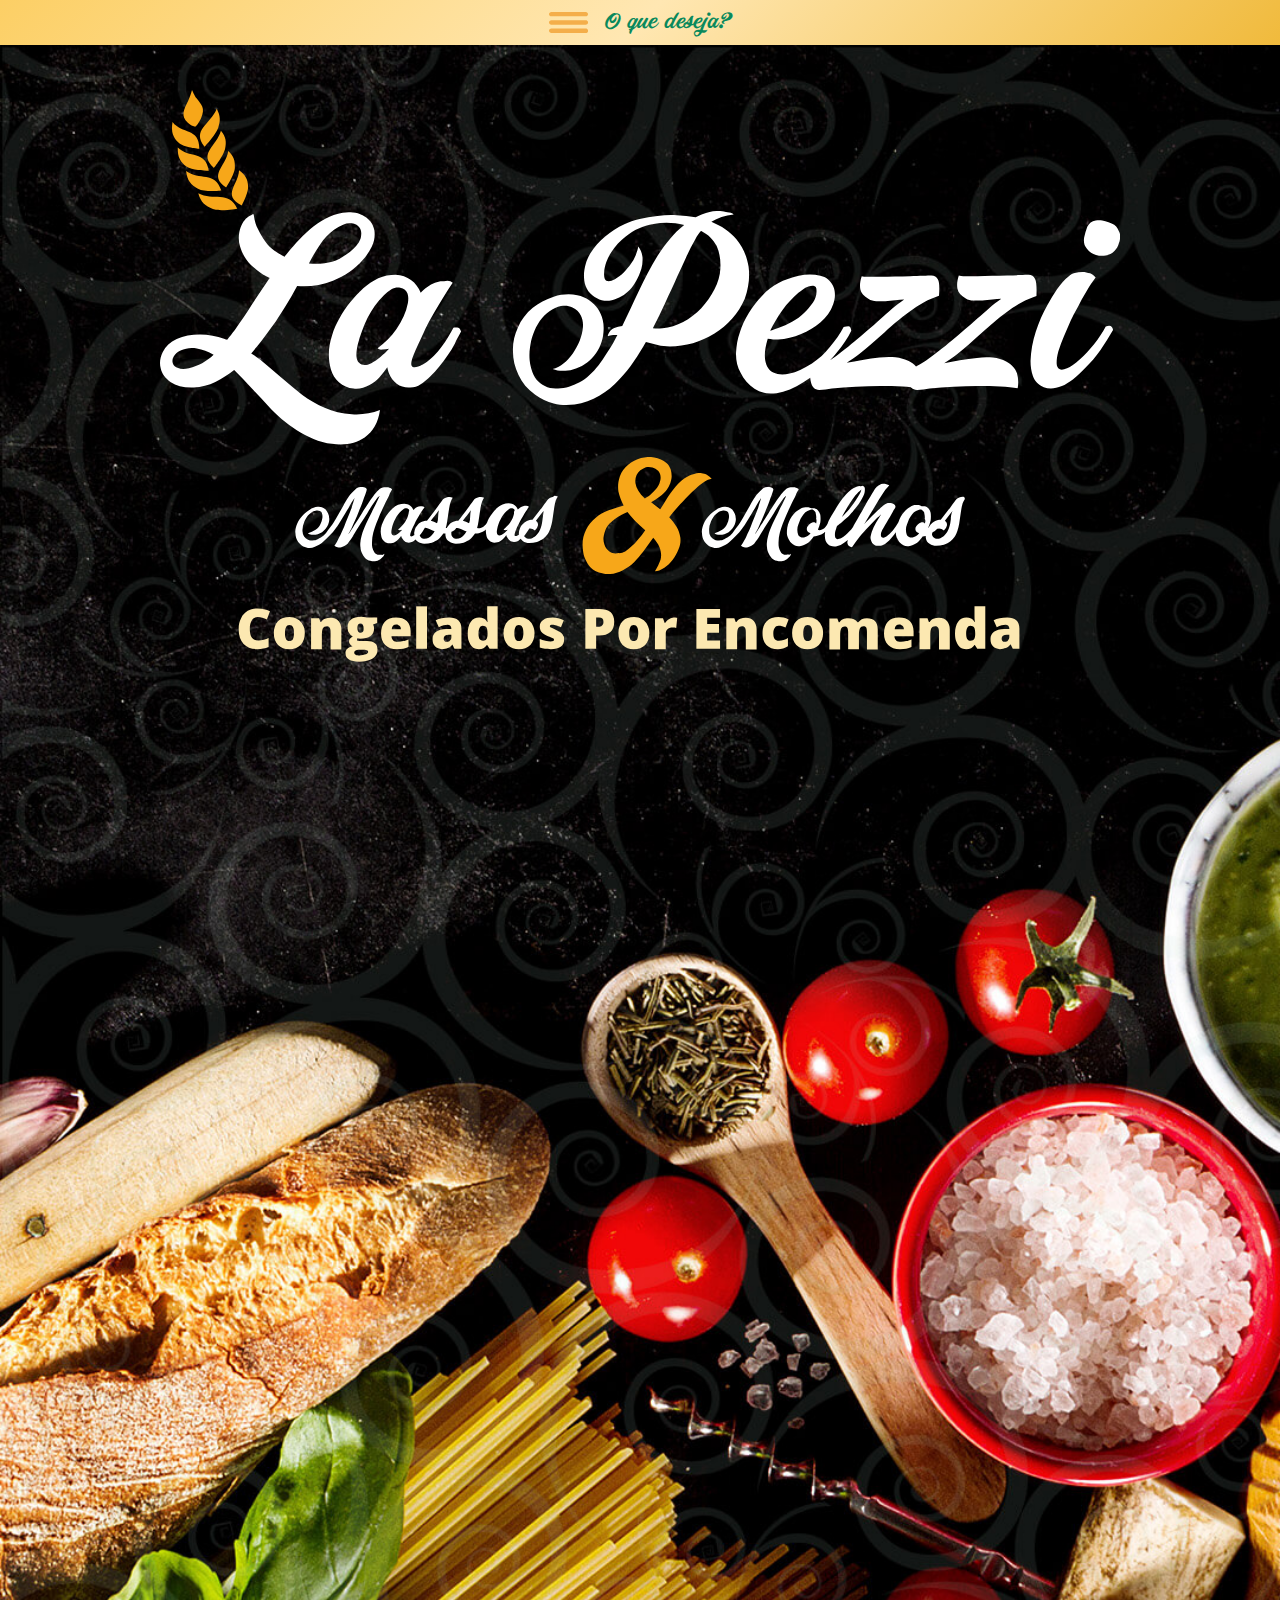
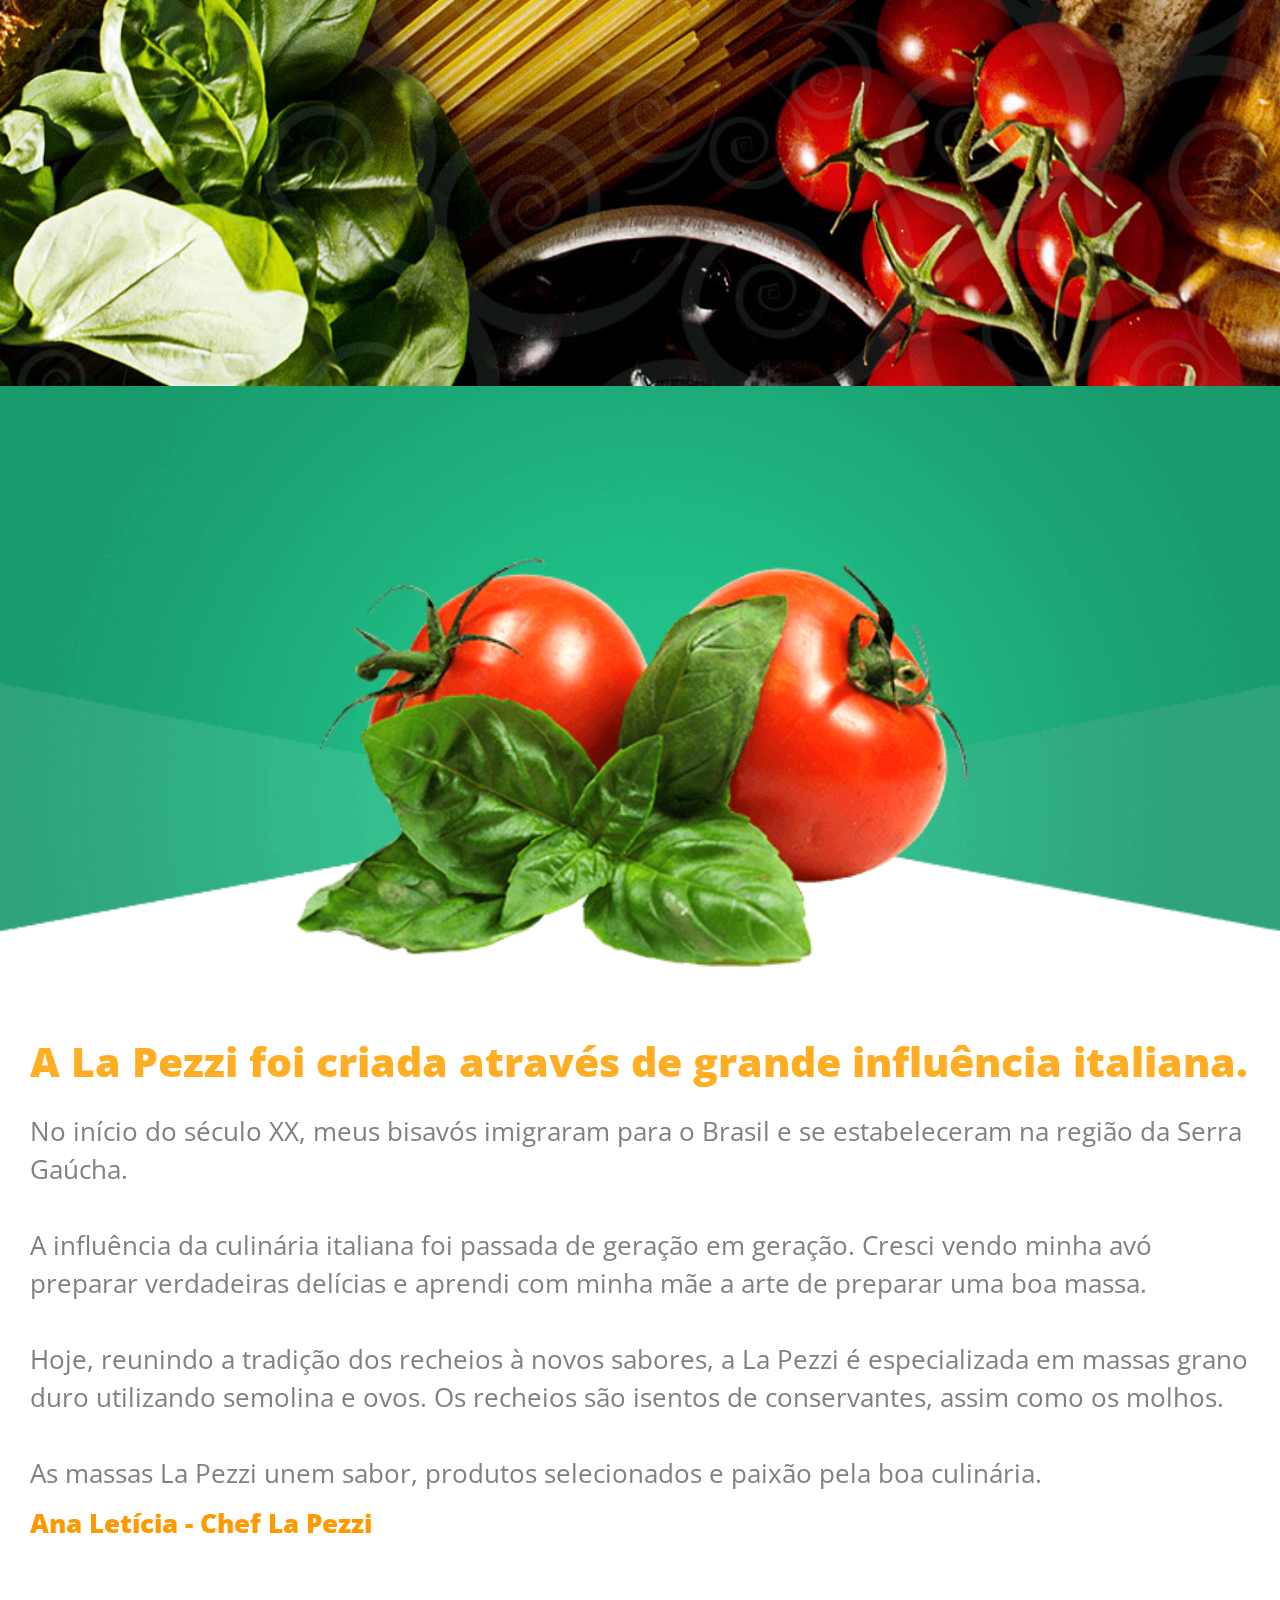
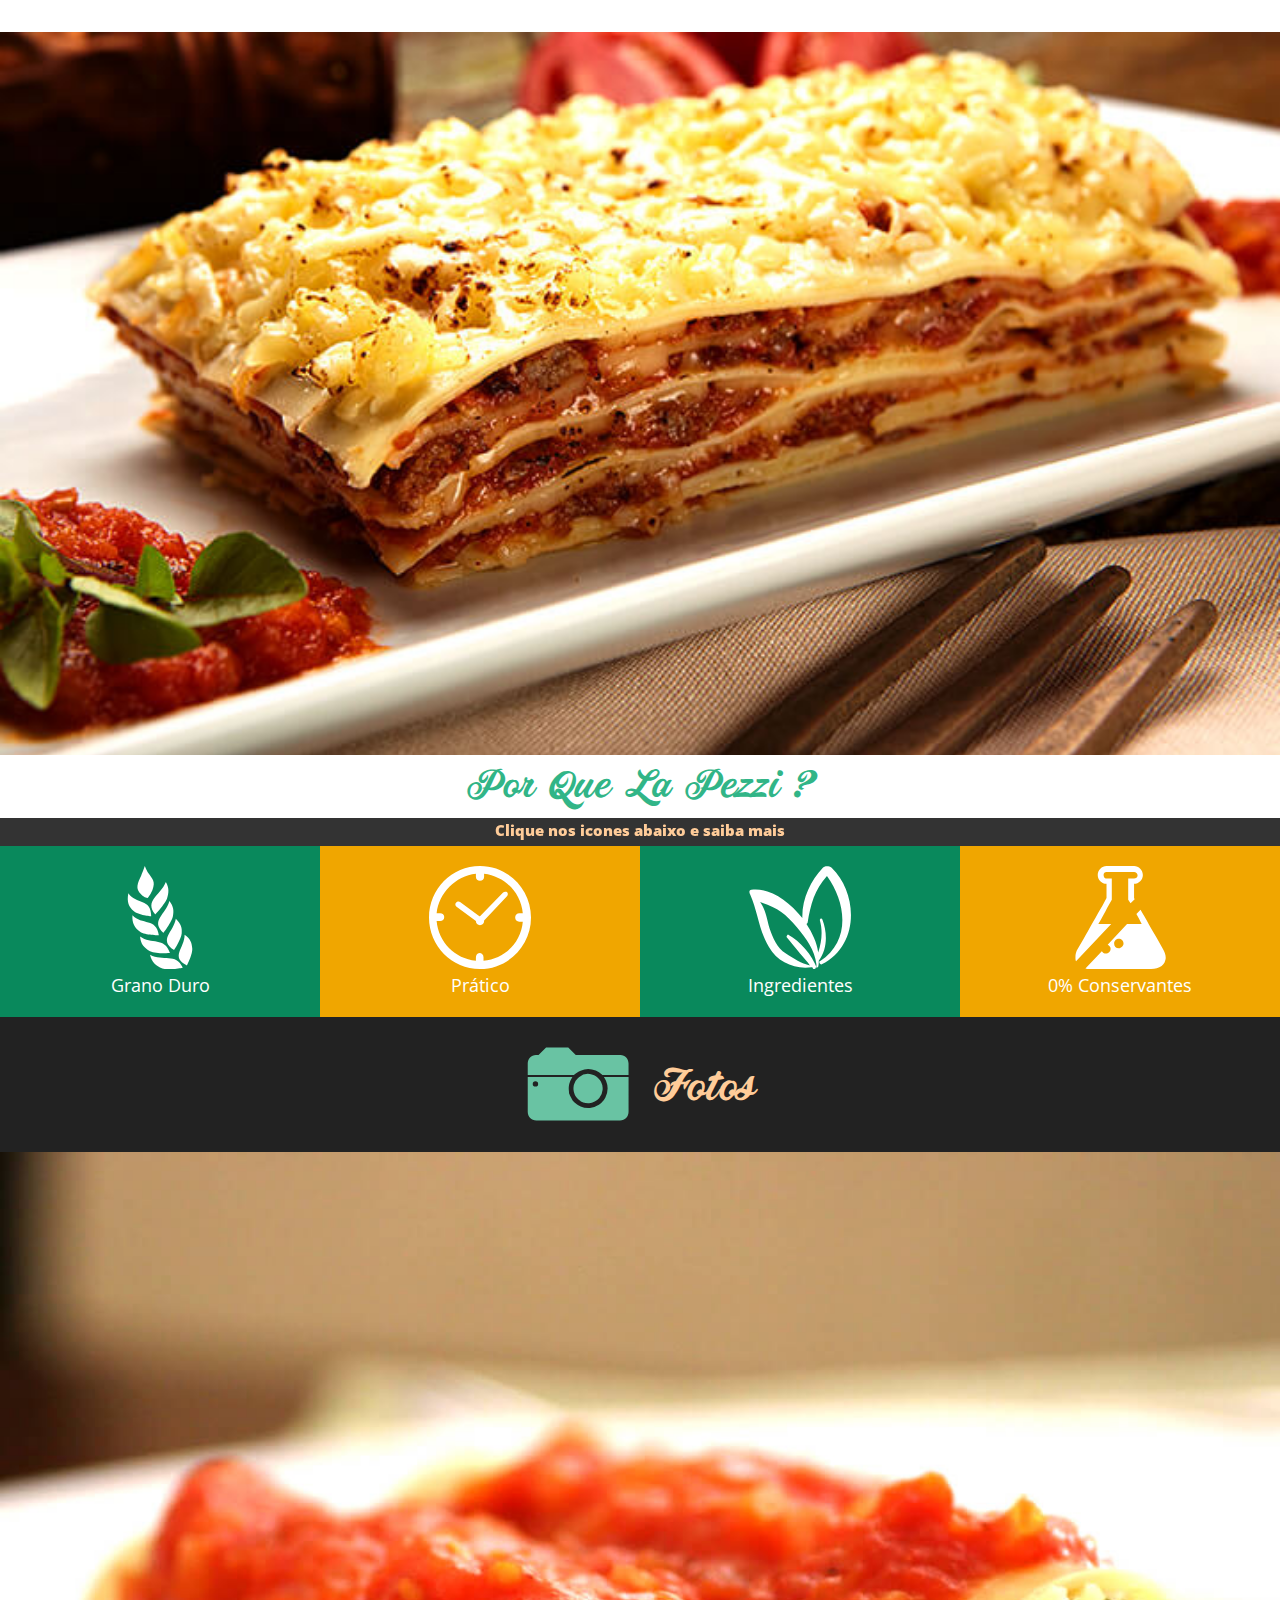
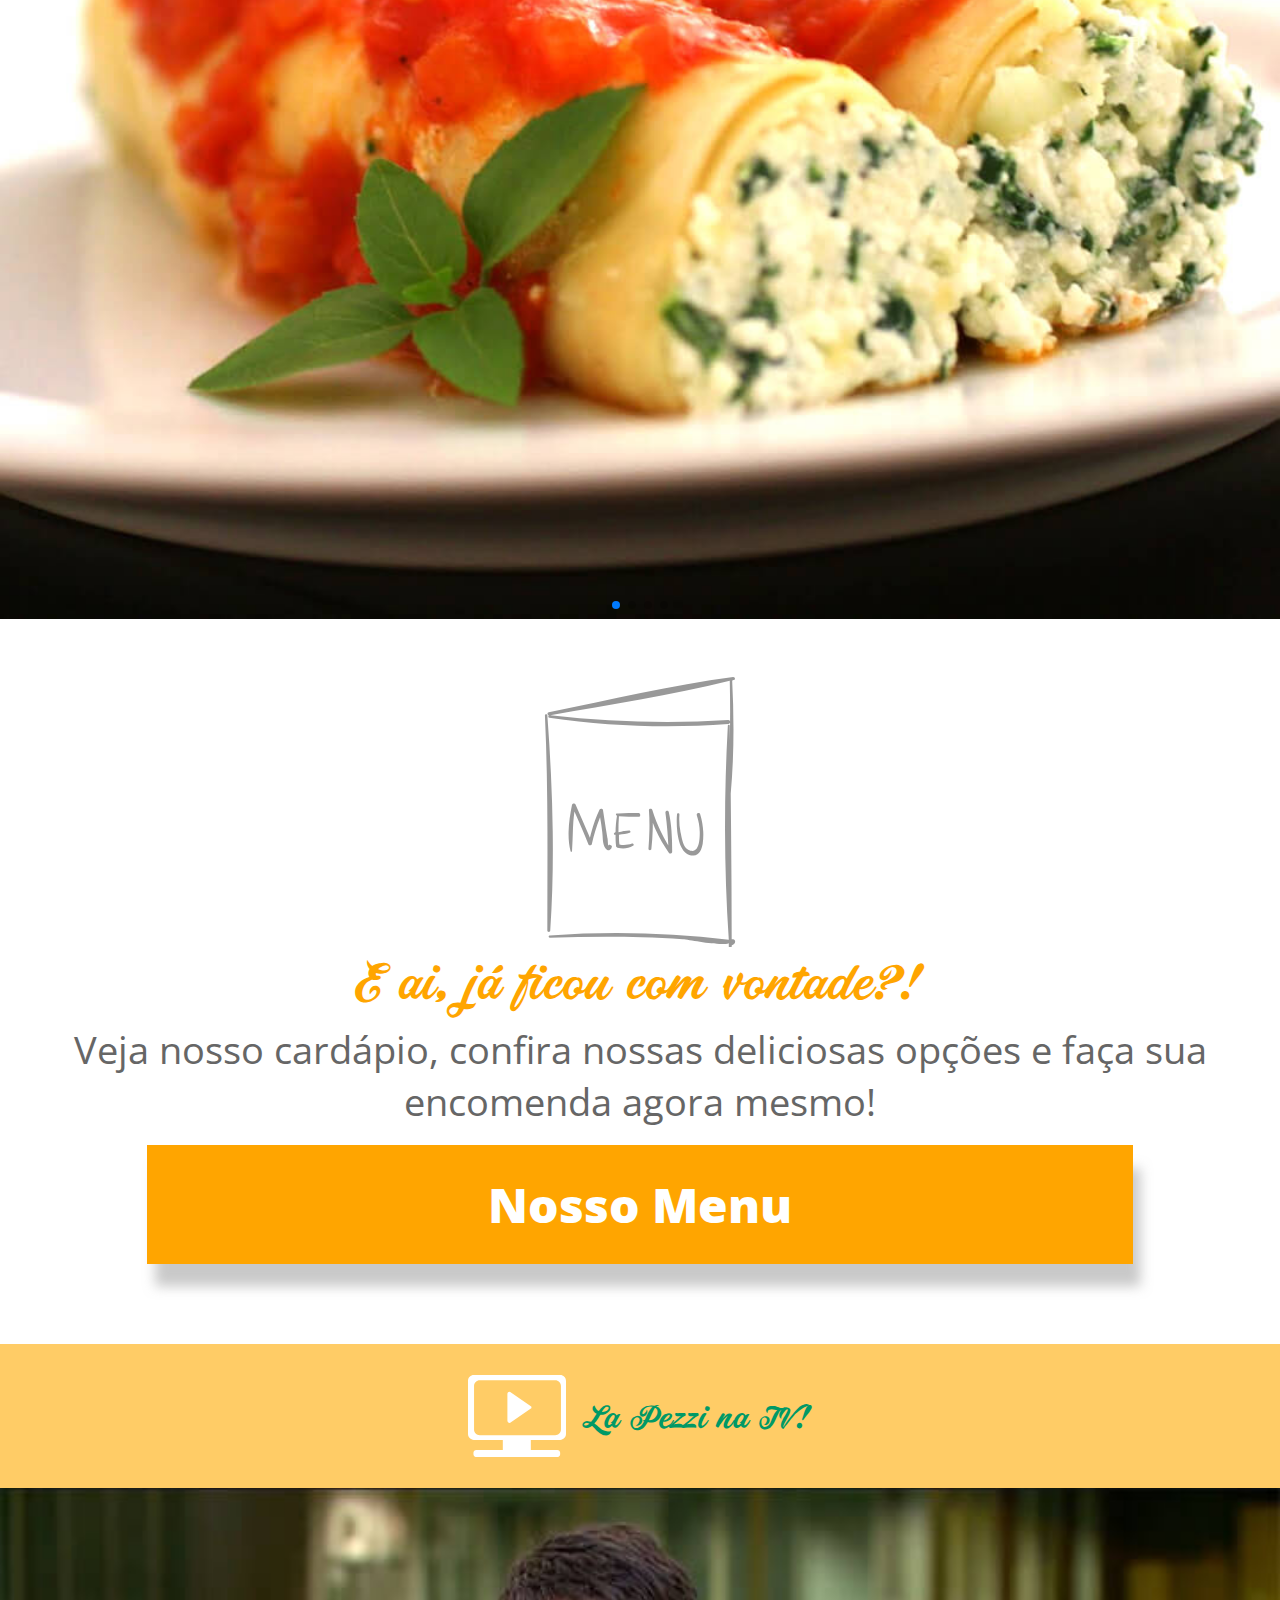
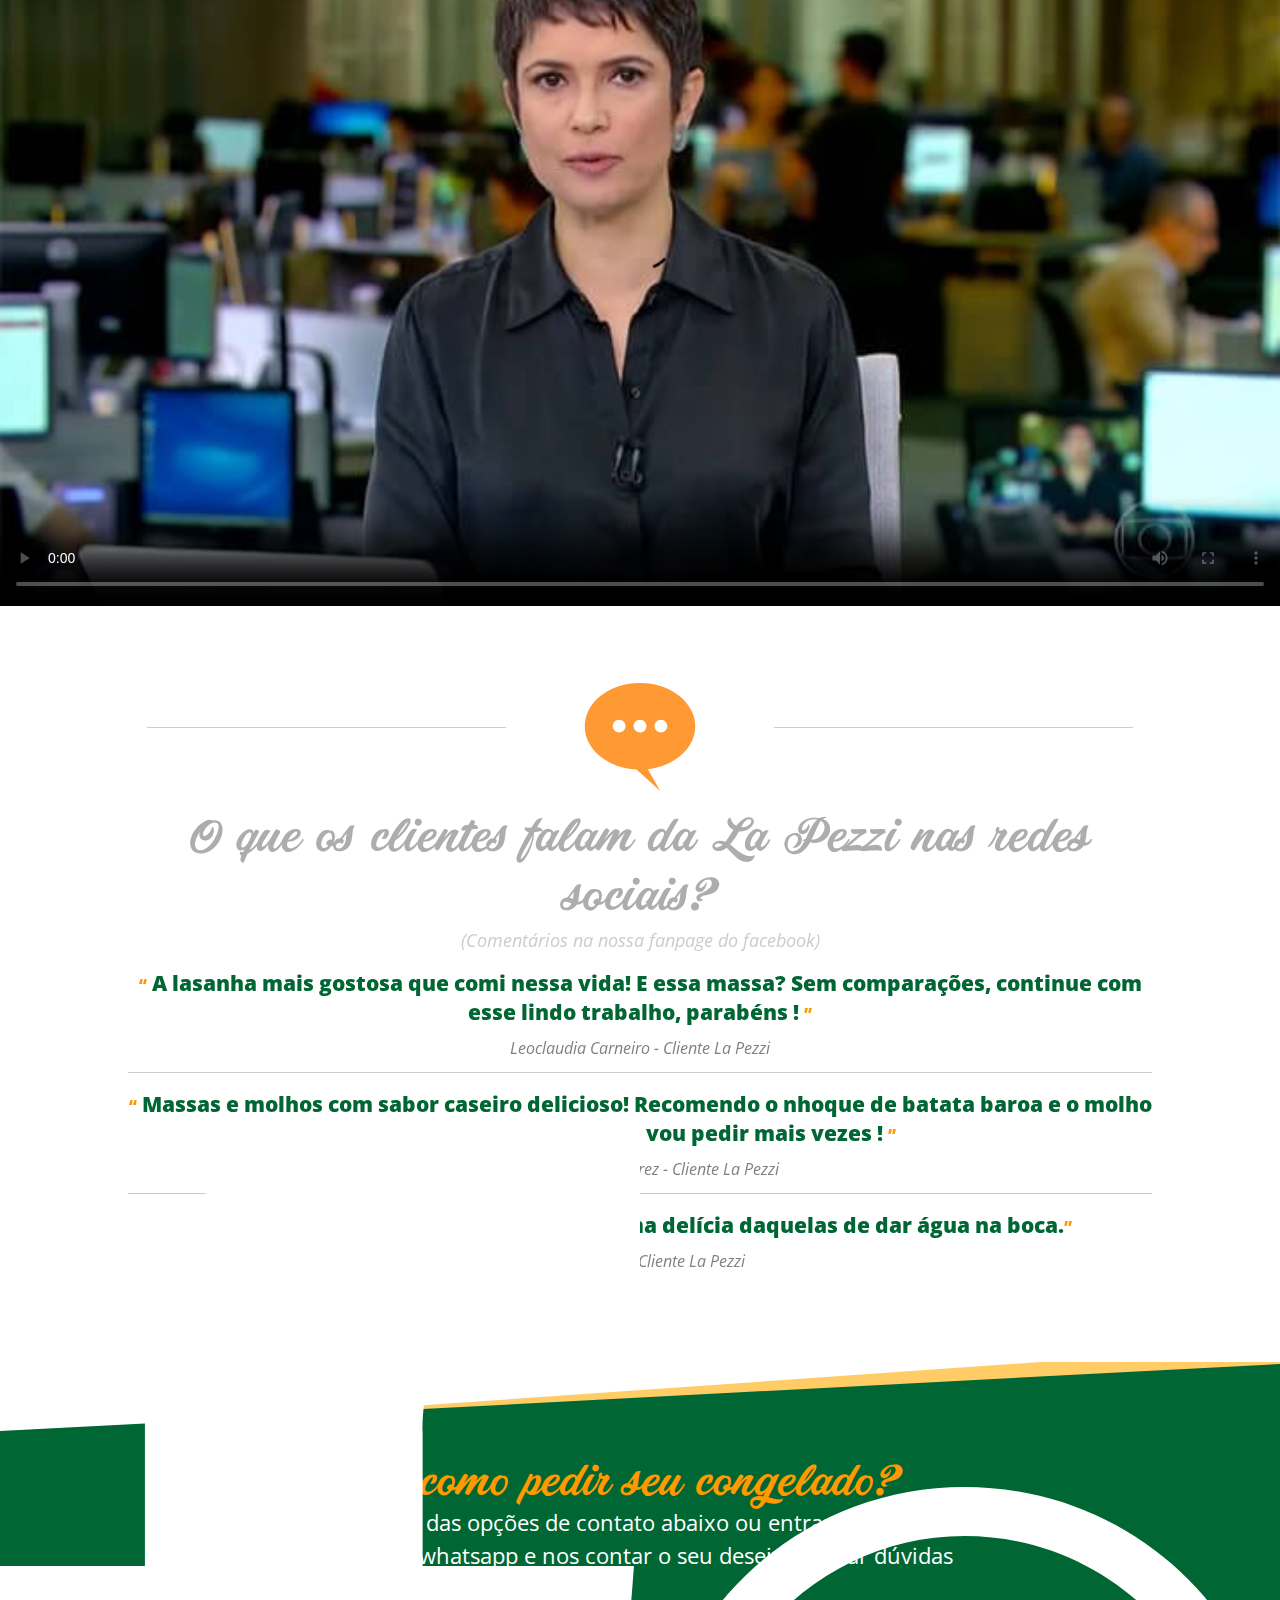
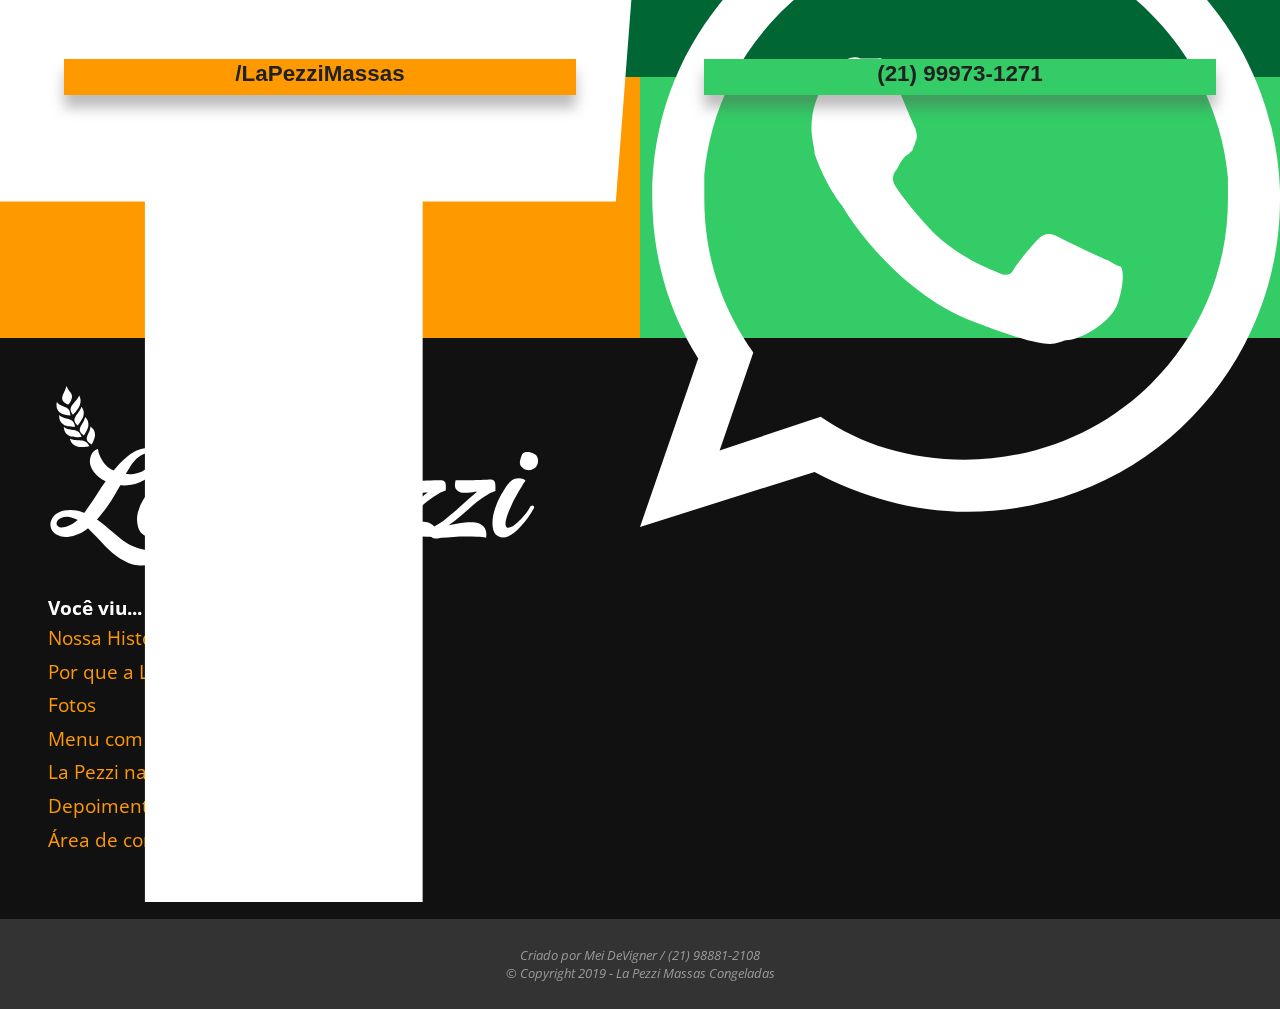
==== commit 996c60dd: "tablet css done" ====
--- a/index.html
+++ b/index.html
@@ -13,6 +13,7 @@
       <link rel="stylesheet" href="css/swiper.min.css">
       <link rel="stylesheet" href="css/lightbox.css">
       <link rel="stylesheet" media="only screen and (min-width:768px)" href="css/tablet.css">
+
 
       <title>La Pezzi | Massas e Molhos Congelados por Encomenda</title>
   </head>
@@ -72,7 +73,7 @@
           <div class="c_grid" role="grid">
               <div class="verde" onclick="">
                 <p class="p_verde">As massas são feitas de trigo grano duro , este tipo de trigo é excelente para uma massa firme.</p>
-                <img src="imagens/trigo_icon.svg" style="height:11vh" alt=" Icone de um Trigo na cor branca">
+                <img src="imagens/trigo_icon.svg"  alt=" Icone de um Trigo na cor branca">
                 <h2>Grano Duro</h2>
               </div>
               <div class="verde amarelo" onclick="">
@@ -81,12 +82,12 @@
                 <h2>Prático</h2>
               </div>
 
-              <div class="verde amarelo" onclick="">
+              <div class="verde amarelo" id="row_colorverde" onclick="">
                 <p class="p_verde p_amarelo">Feito com ingredientes selecionados e frescos. Um exemplo de frescor, nosso manjericão é cultivado em casa!</p>
                 <img src="imagens/ingredi_icon.svg" alt="Icone de duas folinhas na cor branca">
                 <h2>Ingredientes</h2>
               </div>
-              <div class="verde" onclick="">
+              <div class="verde" id="row_coloramarelo"  onclick="">
                 <p  class="p_verde">Logo após ficarem prontos os produtos são congelados na hora, necessitando de 0% de conservantes.</p>
                 <img src="imagens/conser_icon.svg" alt="Icone de um vidro de quimica cortado na diagonal na cor branca">
                 <h2>0% Conservantes</h2>
@@ -156,7 +157,7 @@
         <div class="icone_conjunto" role="img">
               <hr class="esquerda ">
               <img class="icone_coment" src="imagens/coment_icon.svg" alt="Um balão de diálogo laranja com reticências no meio, fundo branco">
-              <hr class="esquerda" style="left: 65vw">
+              <hr class="esquerda" >
         </div>
         <h1 class="coment_chamada">O que os clientes falam da  La Pezzi nas redes sociais?</h1>
         <h2 class="fanpage">(Comentários na nossa fanpage do facebook)</h2>
@@ -164,7 +165,7 @@
         <p class="ass_coment">Leoclaudia Carneiro - Cliente La Pezzi</p>
         <p class="comentarios"><span class="aspas">“</span> Massas e molhos com sabor caseiro delicioso! Recomendo o nhoque de batata baroa e o molho bolonhesa. Com certeza vou pedir mais vezes ! <span class="aspas">”</span></p>
         <p class="ass_coment">Ana Carolina Gutierrez - Cliente La Pezzi</p>
-        <p class="comentarios" style="letter-spacing: -0.05em;"><span class="aspas">“</span> O Ravioli de carne é um deslumbre! Uma delícia daquelas de dar água na boca.<span class="aspas">”</span></p>
+        <p class="comentarios"><span class="aspas">“</span> O Ravioli de carne é um deslumbre! Uma delícia daquelas de dar água na boca.<span class="aspas">”</span></p>
         <p class="ass_coment" style="border-bottom: none;">Leo Torresini - Cliente La Pezzi</p>
     </section>
 
@@ -183,13 +184,13 @@
             <a href="https://www.facebook.com/lapezzimassas" target="_blank" role="button">
                 <div class="facebook_cont" >
                     <span class="face">/LaPezziMassas</span>
-                    <img class="face_icon" style="width: 13vw" src="imagens/face_icon.svg" alt="icone facebook em branco">
+                    <img class="face_icon"  src="imagens/face_icon.svg" alt="icone facebook em branco">
                 </div>
             </a>
             <a href="https://wa.me/5521975278857?text=" role="button">
                 <div class="facebook_cont whatsapp_cont" >
                     <span class="face zap">(21) 99973-1271</span>
-                    <img class="zap_icon" style="width: 25vw" src="imagens/zap_icon.svg" alt="icone facebook em branco">
+                    <img class="zap_icon"  src="imagens/zap_icon.svg" alt="icone facebook em branco">
                 </div>
             </a>
         </div>
--- a/css/css_principal.css
+++ b/css/css_principal.css
@@ -153,7 +153,7 @@
         width: 100vw;
         height: 3rem;
         justify-content: center;
-        padding-top: 0.15rem;
+        align-items: center;
         color:#31b587;
         background-color: white;
         font: 400 1.9rem 'painter', cursive;
@@ -182,7 +182,7 @@
   height: 100%;
 }
     .verde img{
-      width: 8vh;
+      width: 10vh;
       padding-bottom: 0.3em;
     }
     .verde h2{
@@ -209,9 +209,7 @@
 .amarelo{
   background-color: #f0a600;
 }
-    .amarelo img{
-      width: 10vh;
-    }
+
         p.p_amarelo{
           color: #f0a600;
         }
@@ -330,7 +328,6 @@
 #C_comentarios{
   height: 97vh;
   width: 100vw;
-  background-color: #fff;
   position: relative;
 }
 a#ancora_cm{
@@ -339,20 +336,19 @@
   top: -11vh;
 }
 div.icone_conjunto{
-  height: 5.3rem;
-  margin-top: 2rem;
+  height: 12vh;
+  margin: 8vh 0 2vh 0;
+  display: flex;
+  justify-content: center;
 }
             hr.esquerda{
               border-bottom: 1px solid #ccc;
               width: 28vw;
-              height: 2rem;
-              position: absolute;
-              left: 6vw;
+              height: 5vh;
             }
             img.icone_coment{
               width: 20vw;
-              left: 40vw;
-              position: absolute;
+              margin: 0 4vw 0 4vw;
             }
     h1.coment_chamada{
       position: relative;
--- a/css/tablet.css
+++ b/css/tablet.css
@@ -37,10 +37,12 @@
           width: auto;
           font-size: 1em;
           justify-content: center;
-          background-image: linear-gradient(45deg,#111,#111,#111,#222);
+          /*background-image: linear-gradient(45deg,#111,#111,#111,#222); */
+          background: #001100;
         }
         li.coluna_exp7{
           grid-area:  span 1 / span 3;
+
         }
         div.C_icon_menu{
           width:4vw;
@@ -72,20 +74,40 @@
 }
 /* --Inicio por que la pezzi --------------------------------------*/
 div#c_pq_lapezzi{
-  margin-top: 12vh;
+  margin-top: 10vh;
 }
 a#ancora_pqla{
   top: -5vh;
 }
 h1.pq_lapezzi{
   height: 7vh;
-  font: 400 2.9rem 'painter', cursive;
+  font: 400 2.4rem 'painter', cursive;
+
+}
+#row_colorverde{
+  background-color: #09895c;
+}
+#row_colorverde p{
+  color: green;
+}
+#row_coloramarelo{
+  background-color: #f0a600;
+}
+#row_coloramarelo p{
+  color: #f0a600;
 }
 .verde h2{
-  font: 400 1.7rem 'open sans', sans-serif;
+  font: 400 1.1rem 'open sans', sans-serif;
+}
+.c_grid {
+  grid-template-columns: 1fr 1fr 1fr 1fr;
+  grid-auto-rows: 19vh;
+}
+.c_grid img{
+  width: 8vw;
 }
 p.p_verde{
-  font-size: 1.4rem;
+  font-size: 1rem;
 }
 /* --Inicio fotos--------------------------------------*/
 div.barra_fotos{
@@ -106,7 +128,67 @@
 }
 .botao_linkCom {
   font: 800 3rem 'Open Sans', sans-serif;
-  padding: 2rem 2rem 2rem 2rem ;
+  padding: 3vh 1vw 3vh 1vw ;
+}
+/* --Inicio videos--------------------------------------*/
+a#ancora_vd{
+  top:-5vh;
+}
+/* --Inicio comentarios--------------------------------------*/
+#C_comentarios{
+  height: auto;
+  margin-bottom: 6vw;
+}
+a#ancora_cm{
+  top: -8vh;
+}
+    img.icone_coment{
+      width: 15vw;
+      margin: 0 3vw 0 3vw;
+    }
+h1.coment_chamada{
+  font: 400 2.9rem/3.7rem 'painter', cursive;
+  padding: 0 13vw 0 13vw ;
+}
+h2.fanpage{
+  font: italic 400 1.1rem 'open sans', sans-serif;
+}
+p.comentarios{
+  font: 800 1.3em/1.7rem 'open sans', sans-serif;
+  margin: 2vh 10vw 1vh 10vw;
+}
+p.ass_coment{
+    margin: 0 10vw 0 10vw;
+}
+/* --Inicio contatos --------------------------------------*/
+h1.titulo_cont{
+  font: 400 2.7rem 'painter',cursive;
+  padding: 10vh 10vw 1vh 10vw;
+}
+p.paragrafo_cont{
+  font-size: 1.4rem;
+  padding: 16vh 10vw 1vh 10vw;
+}
+span.face{
+  font: 800 1.4rem 'open-sans',sans-serif;
+  padding-top: 0.3vh;
+}
 
-
+/* --Inicio Footer --------------------------------------*/
+footer{
+  height: auto;
 }
+footer img{
+  margin: 3vh 0 0 2vw;
+}
+footer h1{
+  margin: 0vh 0 0 2vw;
+  font-size: 1.2rem;
+}
+footer ul li a{
+  font:  400 1.2rem/2.1rem 'open sans', sans-serif;
+  margin: 3vh 0 0vh 2vw;
+}
+footer address{
+  margin-top: 7vh;
+}
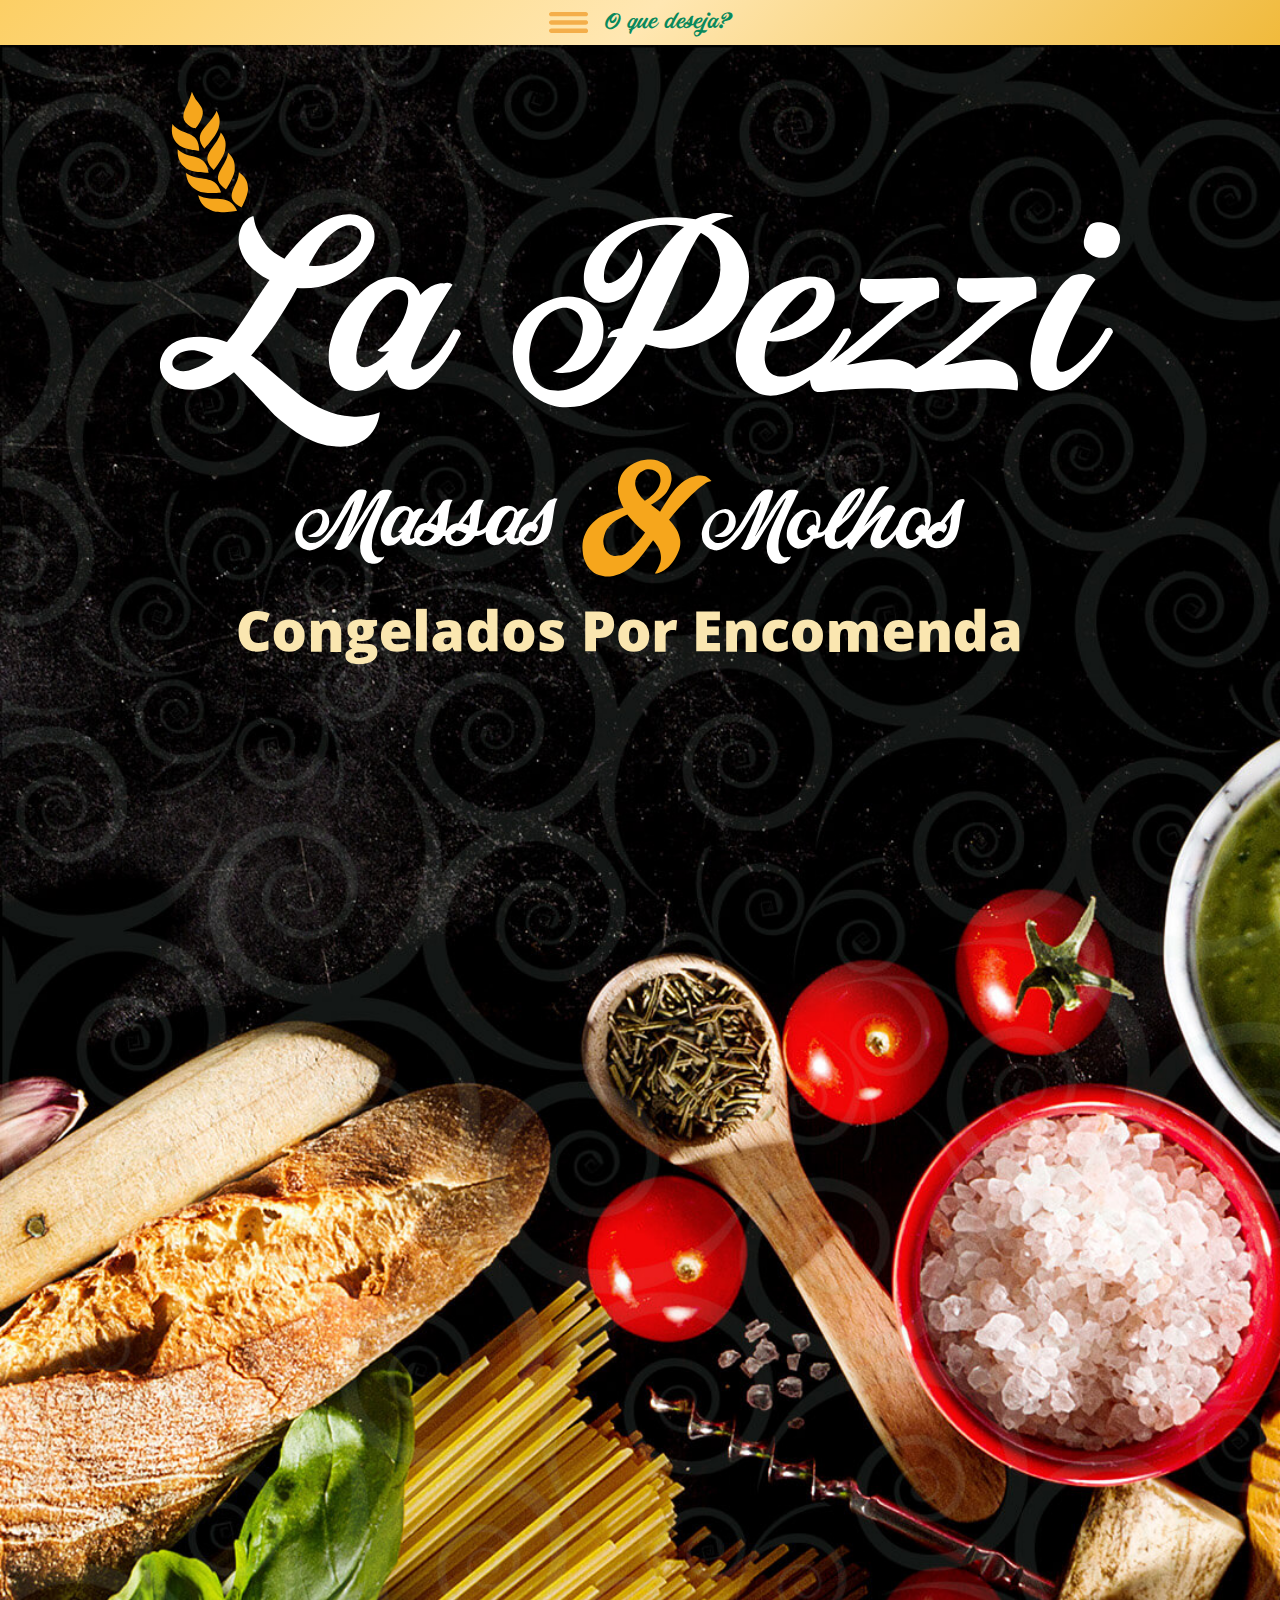
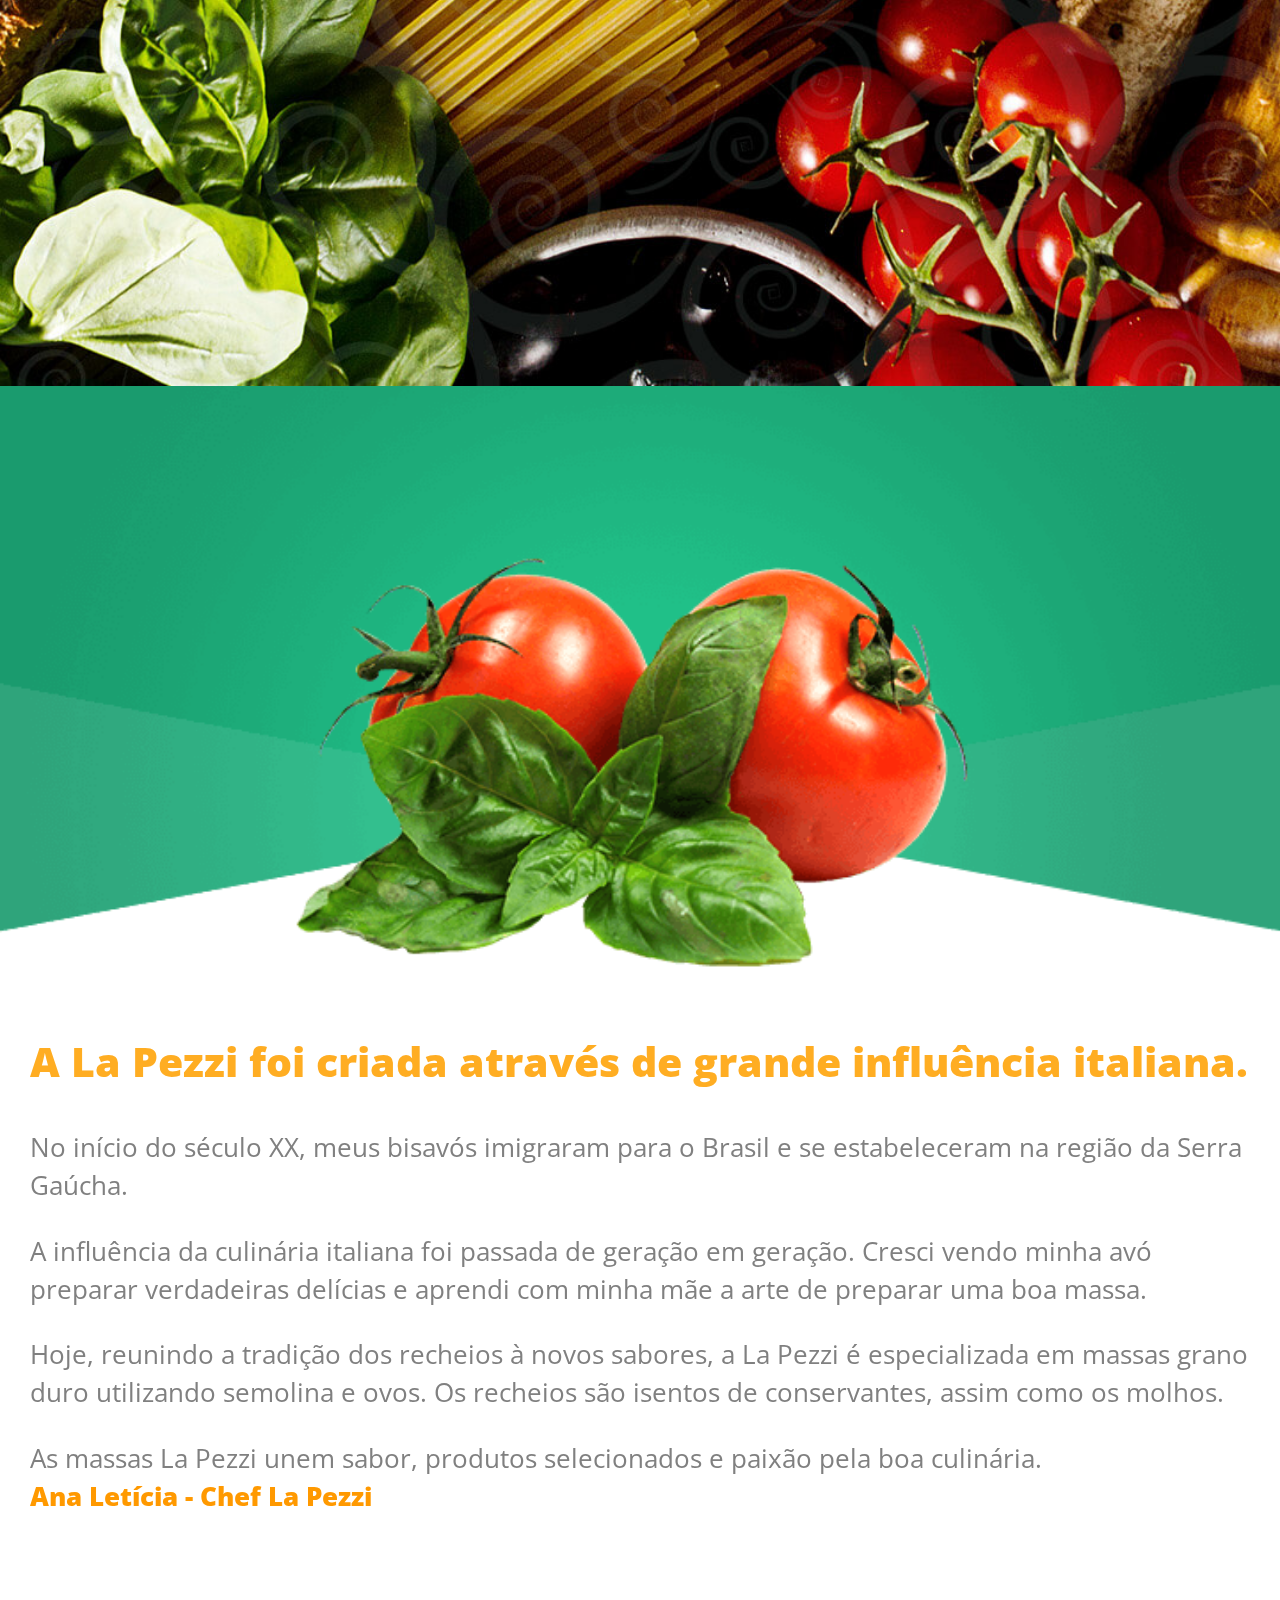
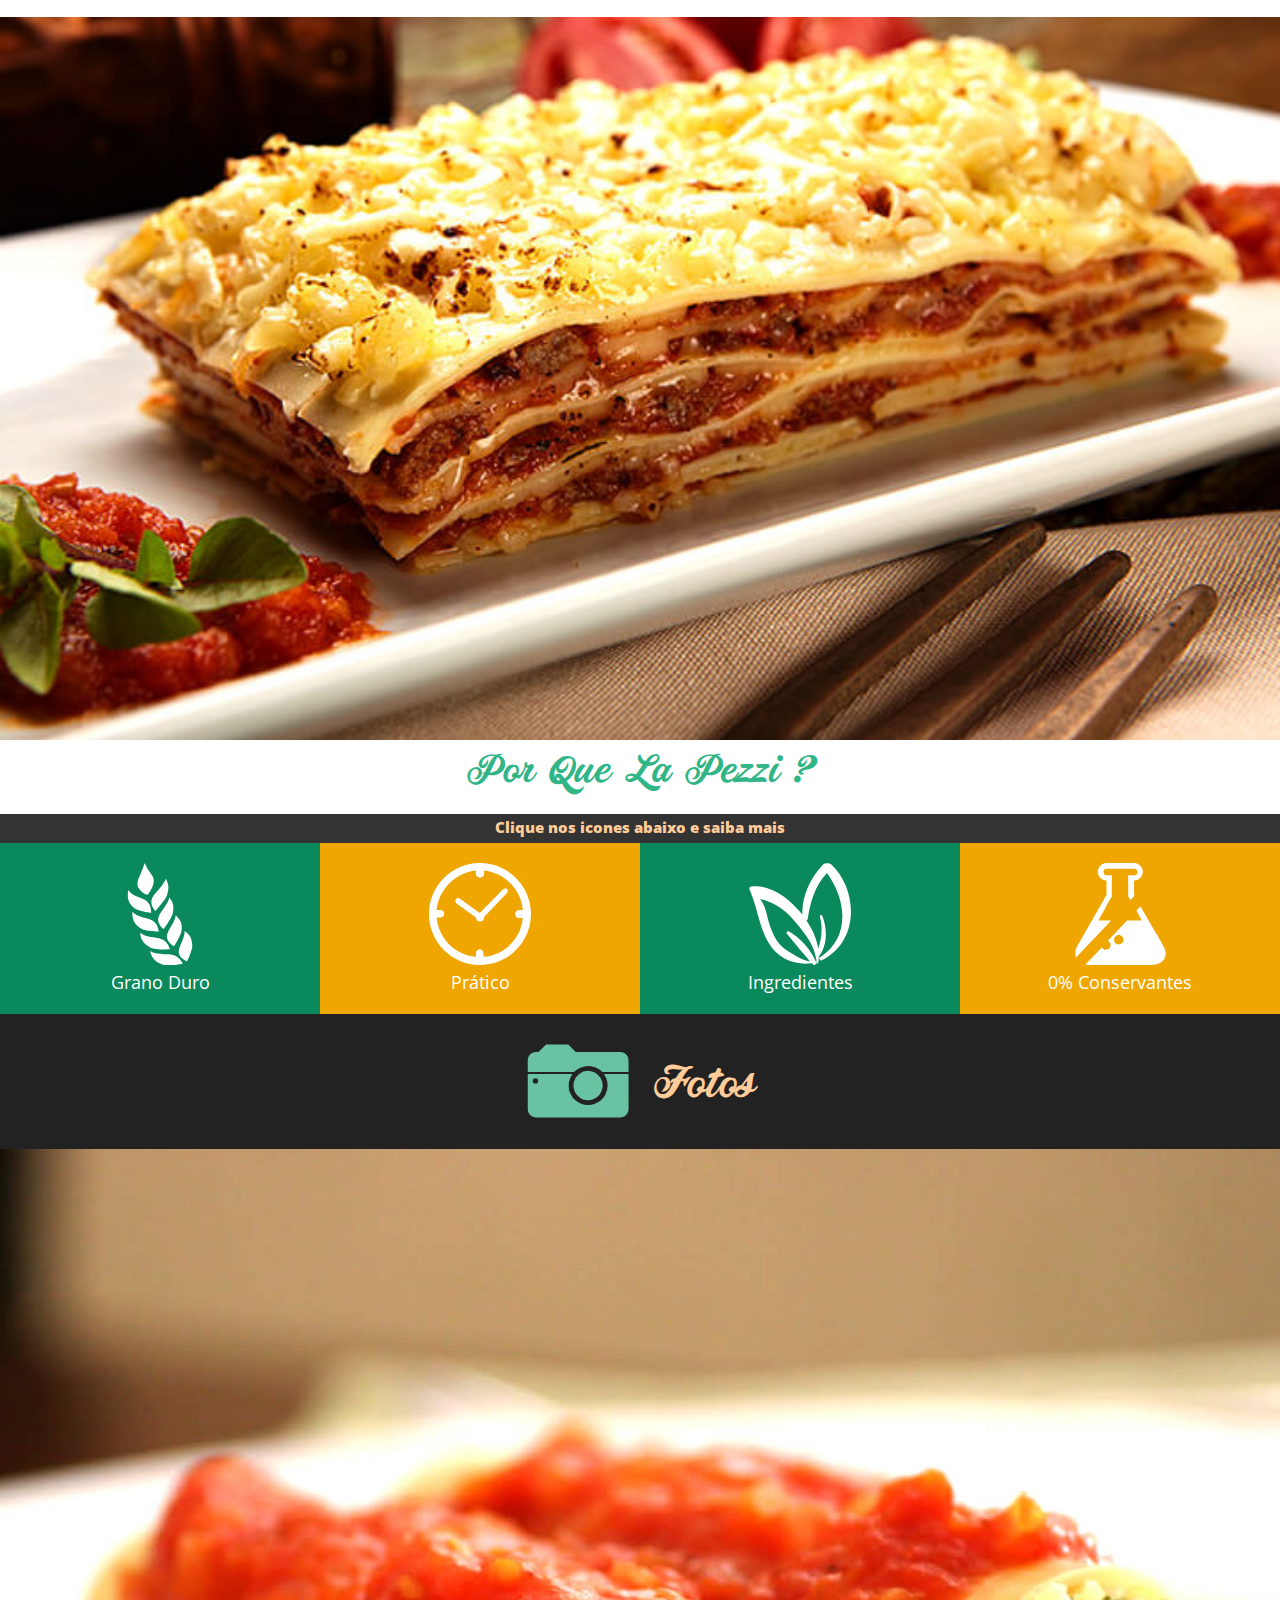
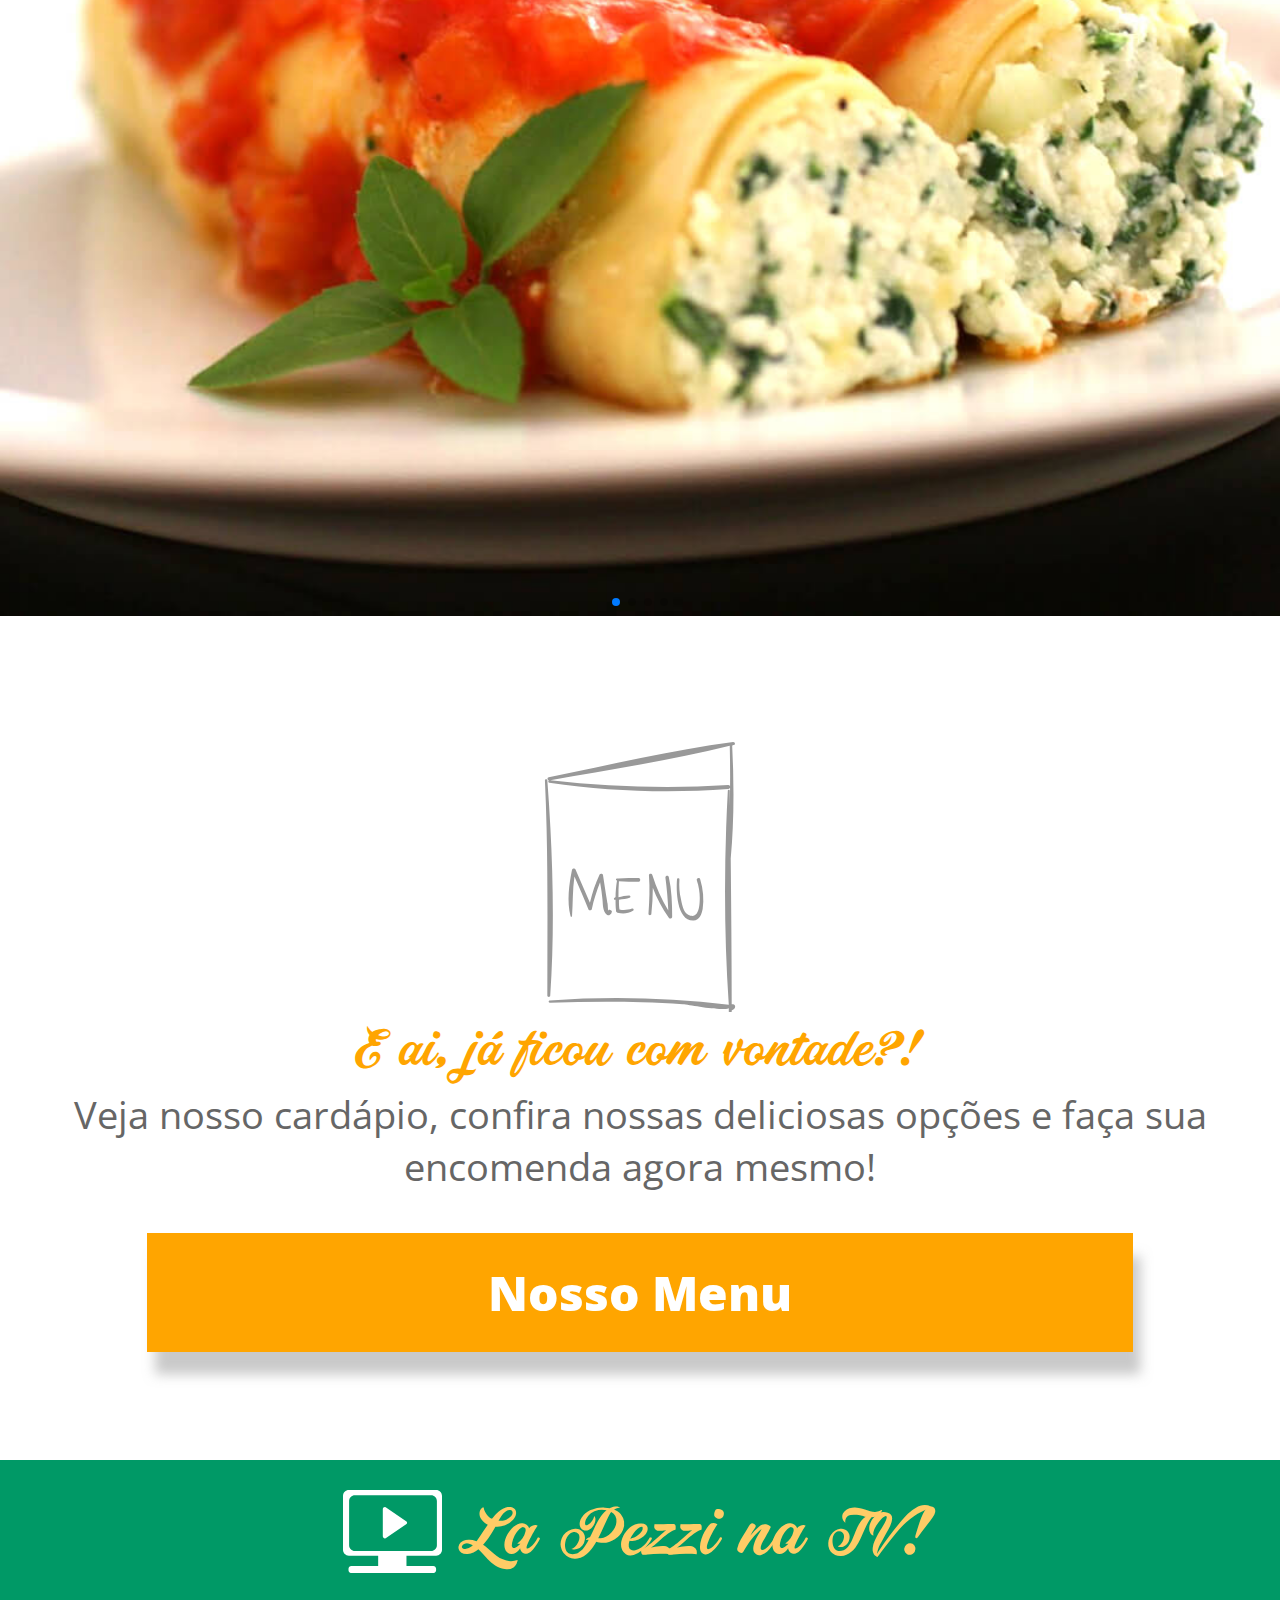
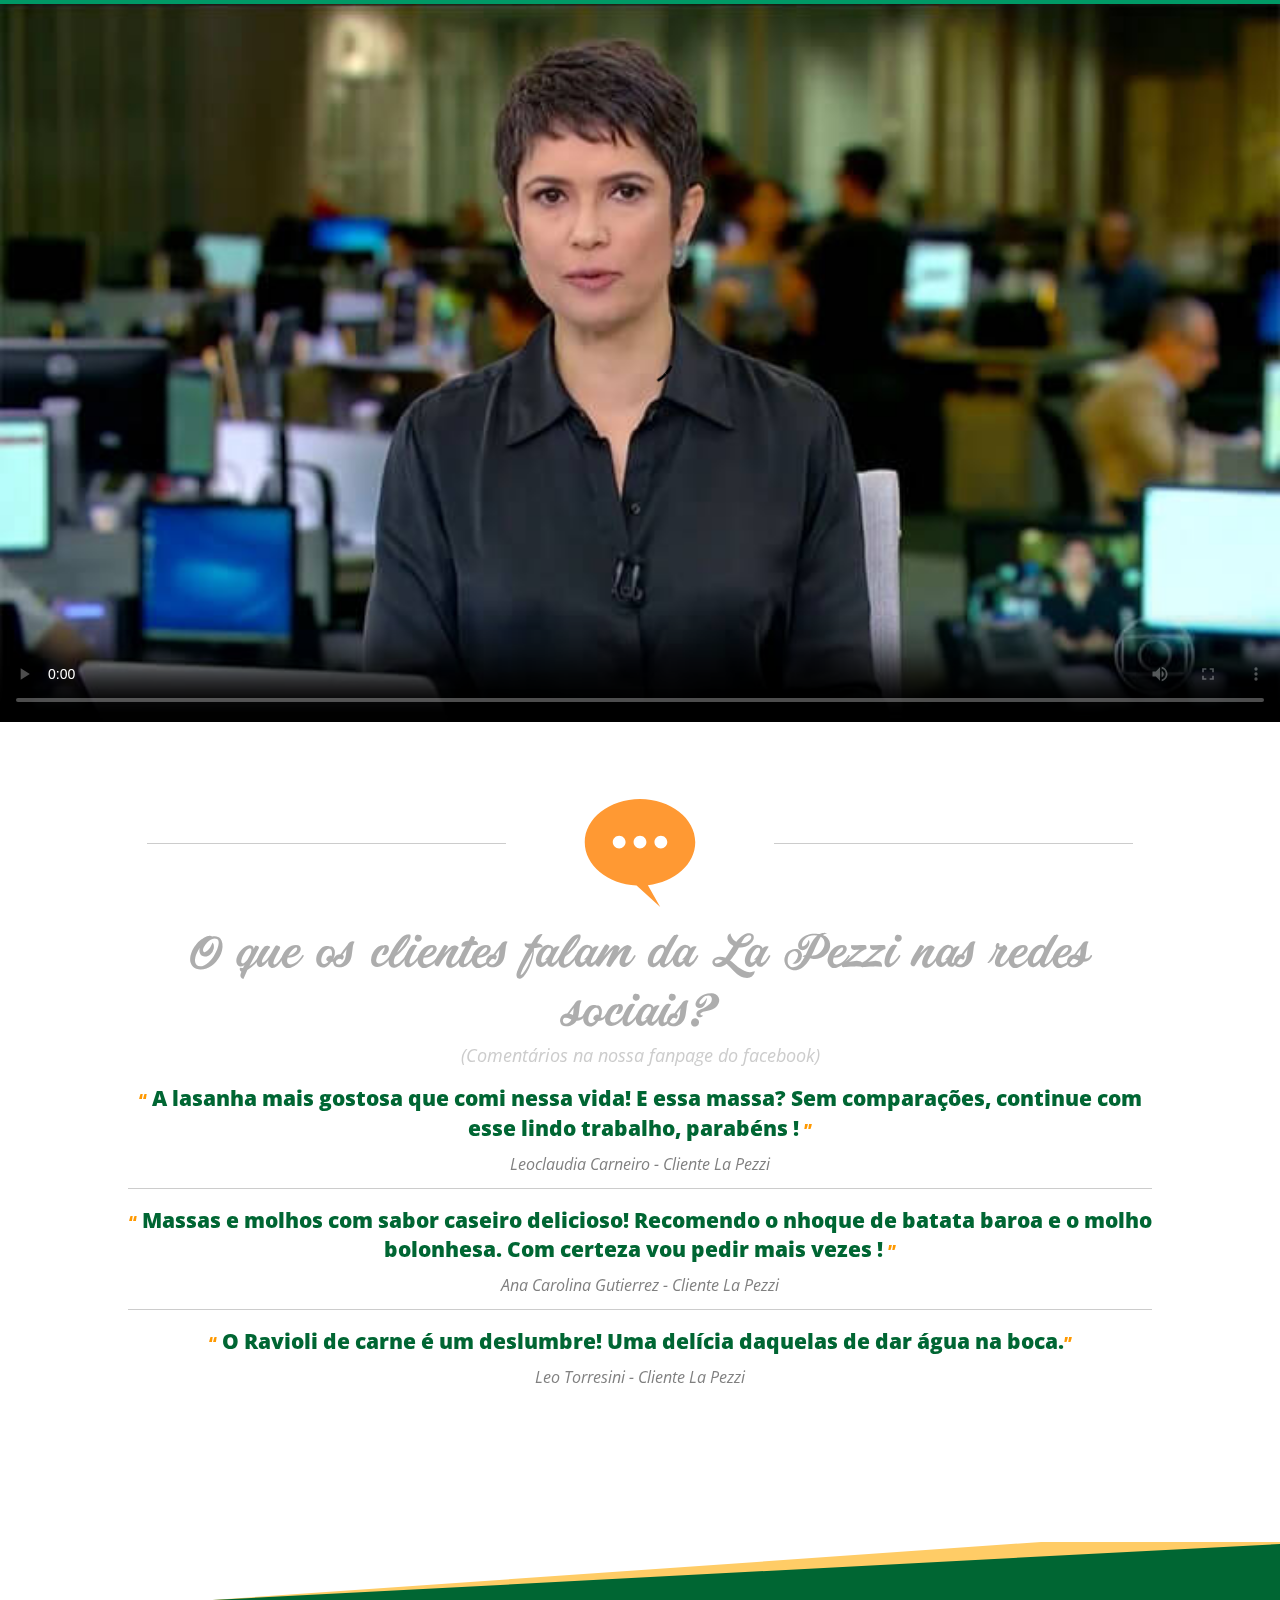
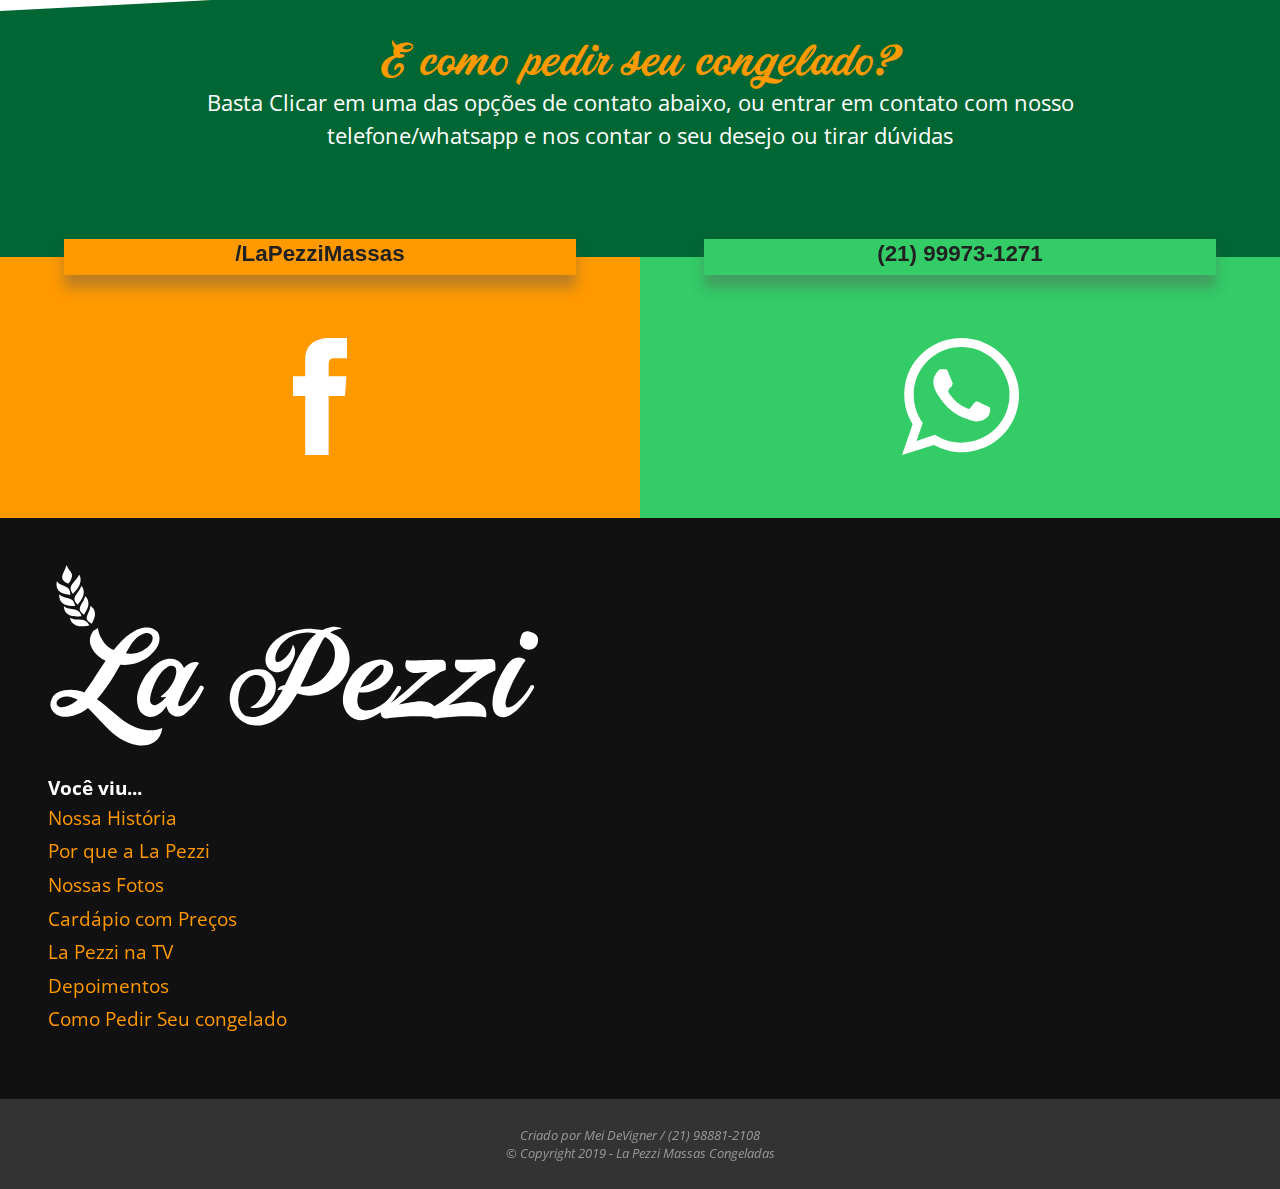
==== commit d772a51e: "Ultimo update(FIM)" ====
--- a/index.html
+++ b/index.html
@@ -13,7 +13,7 @@
       <link rel="stylesheet" href="css/swiper.min.css">
       <link rel="stylesheet" href="css/lightbox.css">
       <link rel="stylesheet" media="only screen and (min-width:768px)" href="css/tablet.css">
-
+      <link rel="stylesheet" media="only screen and (min-width:1300px)" href="css/desktop.css">
 
       <title>La Pezzi | Massas e Molhos Congelados por Encomenda</title>
   </head>
@@ -23,12 +23,12 @@
 
   <body>
       <header class="cabecalho">
-          <nav>
+          <nav >
               <div class="c_Barra_menu_mobile" role="navigation" onclick="func_menu()">
                   <img class="icone_m" src="imagens/icone_menu_clar.svg"  alt="Um icone que simboliza o menu, com 3 retangulos arredondados um em cima do outro e com espaço no meio.">
                   <h1>O que deseja?</h1>
               </div>
-              <ul id="Menu_abre_fecha" title="Opções do site">
+              <ul id="Menu_abre_fecha">
                   <li onclick="func_menu()"><a href="#ancora_nh"><div class="C_icon_menu"><img src="imagens/hlp_icon.svg" alt="Icone de Livro" ></div>Nossa História</a></li>
                   <li onclick="func_menu()"><a href="#ancora_pqla"><div class="C_icon_menu"><img src="imagens/pqla_icon.svg" alt="Icone de duas estrelas"></div>Por que La Pezzi ?</a></li>
                   <li onclick="func_menu()"><a href="#ancora_ft"><div class="C_icon_menu"><img src="imagens/ft_icon.svg" alt="Icone de maquina fotográfica"></div>Nossas Fotos</a></li>
@@ -38,37 +38,68 @@
                   <li onclick="func_menu()" class="coluna_exp7"><a href="#ancora_co"><div class="C_icon_menu "><img src="imagens/cc_icon.svg" alt="Icone de carrinho de compras"></div>Como Pedir seu Congelado?</a></li>
               </ul>
           </nav>
+
+
+          <nav class="C_menudesktop"> <!--Inicio do menu para desktop ---------->
+                <ul id="menu_desktop" >
+                    <li><a href="#ancora_nh">Nossa História</a></li>
+                    <li><a href="#ancora_pqla">Por que La Pezzi</a></li>
+                    <li><a href="#ancora_ft">Nossas Fotos</a></li>
+                    <li><a href="menu.html">Cardápio e Preços</a></li>
+                    <li><a href="#ancora_vd">La Pezzi na TV</a></li>
+                    <li><a href="#ancora_cm">Depoimentos</a></li>
+                    <li><a href="#ancora_co" style="border-right:none;">Como Pedir seu Congelado</a></li>
+                </ul>
+          </nav>
+
+
+
       </header>
 
 <!--Inicio do banner de entrada------------>
       <div class="c_banner" role="banner">
-          <img id="marca" src="imagens/marca_b.svg" alt="Marca com subtitulo, La Pezzi Massas e Molhos">
+          <img id="marca" src="imagens/marca_b.svg"  alt="Marca com subtitulo, La Pezzi Massas e Molhos">
           <img  class="fundo_banner" src="imagens/fundo_prin.jpg" alt="Mesa preta vista de cima, metade de cima com o logo La Pezzi, metade de baixo com ingredientes para produção de massas/macarrão">
       </div>
+      <img class="fundo_desk" src="imagens/fundo_desk.jpg" alt="Mesa preta com farinha polvilhada, na parte de baixo ingredientes para fabricar massa fresca">
+
 <!--Inicio sessão nossa história ------------>
     <section  id="nossa_his" title="História da La Pezzi">
           <a id="ancora_nh">&nbsp;</a>
           <img id="tomate_f" src="imagens/fundo_toma-01.png" alt="2 lindos tomates com folhas de manjericão na sua frente, posicionado na frente de um fundo verde agua">
-          <h1 class="titulo_nh" >
-             A La Pezzi foi criada através de grande influência italiana.
-          </h1>
-          <p class="texto_nh" >
-             No início do século XX, meus bisavós imigraram para o Brasil e se estabeleceram na região da Serra Gaúcha.<br/><br/>
-             A influência da culinária italiana foi passada de geração em geração. Cresci vendo minha avó preparar verdadeiras delícias e aprendi com minha mãe a arte de preparar uma boa massa.<br/><br/>
-             Hoje, reunindo a tradição dos recheios à novos sabores, a La Pezzi é especializada em massas grano duro utilizando semolina e ovos. Os recheios são isentos de conservantes, assim como os molhos.<br/><br/>
-             As massas La Pezzi unem sabor, produtos selecionados e paixão pela boa culinária.
-          </p>
-          <span class="nome_ana">Ana Letícia - Chef La Pezzi</span>
+          <img id="tomate_desk" src="imagens/tomate_desk.png" alt="2 lindos tomates com folhas de manjericão na sua frente, posicionado na frente de um fundo verde agua">
+          <div class="C_texto">
+              <h1 class="titulo_nh" >
+                 A La Pezzi foi criada através de grande influência italiana.
+              </h1>
+              <section>
+                  <p class="texto_nh" >
+                     No início do século XX, meus bisavós imigraram para o Brasil e se estabeleceram na região da Serra Gaúcha.
+                  </p>
+                  <p class="texto_nh" >
+                     A influência da culinária italiana foi passada de geração em geração. Cresci vendo minha avó preparar verdadeiras delícias e aprendi com minha mãe a arte de preparar uma boa massa.
+                  </p>
+                  <p class="texto_nh" >
+                     Hoje, reunindo a tradição dos recheios à novos sabores, a La Pezzi é especializada em massas grano duro utilizando semolina e ovos. Os recheios são isentos de conservantes, assim como os molhos.
+                  </p>
+                  <p class="texto_nh" >
+                     As massas La Pezzi unem sabor, produtos selecionados e paixão pela boa culinária.<br>
+                     <span class="nome_ana">Ana Letícia - Chef La Pezzi</span>
+                  </p>
+              </section>
+          </div>
+
     </section>
 <!--Inicio por que la pezzi ------------>
-      <section title="Por que La Pezzi?">
-          <header title="Cabeçalho da sessão Por que La Pezzi">
+      <section class="S_pqlapezzi">
+          <header class="head_pq">
               <div id="c_pq_lapezzi" role="heading">
                   <a id="ancora_pqla">&nbsp;</a>
                   <img  id="lasanha" src="imagens/lasanha_pq.jpg" alt="Um corte lindo de uma Lasanha em um prato branco">
+                  <img  id="lasanha_desk" src="imagens/lasanha_desk.jpg" alt="Um corte lindo de uma Lasanha em um prato branco">
                   <h1 class="pq_lapezzi">Por Que La Pezzi ?</h1>
-              </div>
-              <h2 class="saibamais">Clique nos icones abaixo e saiba mais</h2>
+                  <h2 class="saibamais">Clique nos icones abaixo e saiba mais</h2>
+              </div>
           </header>
           <div class="c_grid" role="grid">
               <div class="verde" onclick="">
@@ -97,12 +128,13 @@
 
 <!--Inicio fOTOS f ------------>
 
-    <section title="Galeria De Fotos">
+    <section class="fotos">
         <div class="barra_fotos" id="fotos" role="heading">
             <a id="ancora_ft">&nbsp;</a>
             <img class="icone_cam" src="imagens/camera_icon.svg" alt="icone de uma câmera fotográfica.">
             <h1>Fotos</h1>
         </div>
+
         <div class="swiper-container" role="img">
           <div class="swiper-pagination"></div>
             <div class="swiper-wrapper" title="Galeria de imagens">
@@ -135,12 +167,12 @@
         <img src="imagens/menu_preco.svg" alt="Um icone de um caderno de menu, coposto por uma campainha estilo hotel, e a palavra menu abaixo">
         <h1>E ai, já ficou com vontade?!</h1>
         <p>Veja nosso cardápio, confira nossas deliciosas opções e faça sua encomenda agora mesmo! </p>
-        <a href="menu.html" role="button"><div class="botao_linkCom" >Nosso Menu</div></a>
-    </section>
+    </section>
+    <a href="menu.html" role="button"><div class="botao_linkCom" >Nosso Menu</div></a>
 
 
 <!--Inicio  para Videos ------------>
-    <section title="La Pezzi na Tv (video)">
+    <section class="S_video">
         <div class="barra_video" id="videos" role="heading">
             <a id="ancora_vd">&nbsp;</a>
             <img class="icone_tv" src="imagens/tv_icon.svg" alt="icone de uma tv com botão de play no meio, esta animada girando um pouco para esquerda e direita.">
@@ -152,7 +184,7 @@
     </section>
 <!--Inicio comentários  ------------>
 
-    <section id="C_comentarios" title="Sessão de comentários dos clientes" >
+    <section id="C_comentarios"  >
         <a id="ancora_cm">&nbsp;</a>
         <div class="icone_conjunto" role="img">
               <hr class="esquerda ">
@@ -171,13 +203,15 @@
 
 <!--Inicio Contato  ------------>
 
-   <section id="C_contato" title="Área de contatos">
+   <section id="C_contato" >
         <div class="header_cont" role="group">
             <a id="ancora_co">&nbsp;</a>
             <div class="fundo_verde" role="form"></div>
             <div class="fundo_verde f_amarelo" role="form"></div>
-            <h1 class="titulo_cont">E como pedir seu congelado?</h1>
-            <p class="paragrafo_cont">Basta Clicar em uma das opções de contato abaixo ou entrar em contato com nosso telefone/whatsapp e nos contar o seu desejo ou tirar dúvidas</p>
+            <div class="G_textcontato">
+              <h1 class="titulo_cont">E como pedir seu congelado?</h1>
+              <p class="paragrafo_cont">Basta Clicar em uma das opções de contato abaixo, ou entrar em contato com nosso telefone/whatsapp e nos contar o seu desejo ou tirar dúvidas</p>
+          </div>
         </div>
 
         <div class="botoes_conta" role="group">
@@ -190,24 +224,26 @@
             <a href="https://wa.me/5521975278857?text=" role="button">
                 <div class="facebook_cont whatsapp_cont" >
                     <span class="face zap">(21) 99973-1271</span>
-                    <img class="zap_icon"  src="imagens/zap_icon.svg" alt="icone facebook em branco">
+                    <img class="face_icon"  src="imagens/zap_icon.svg" alt="icone facebook em branco">
                 </div>
             </a>
         </div>
    </section>
 <!--Inicio footer  ------------>
 <footer>
-     <img src="imagens/marca_negatraco.svg" alt="Marca La Pezzi em Branco">
-     <h1>Você viu...</h1>
-     <ul id="volta_topo" title="Opções do site">
-         <li><a href="#ancora_nh">Nossa História</a></li>
-         <li><a href="#ancora_pqla">Por que a La Pezzi</a></li>
-         <li><a href="#ancora_ft">Fotos</a></li>
-         <li><a href="menu.html">Menu com Preços</a></li>
-         <li><a href="#ancora_vd">La Pezzi na TV</a></li>
-         <li><a href="#ancora_cm">Depoimento de Clientes</a></li>
-         <li><a href="#ancora_co">Área de contato e encomenda</a></li>
-     </ul>
+    <img src="imagens/marca_negatraco.svg" alt="Marca La Pezzi em Branco">
+    <div class="voceviu" role="group">
+         <h1>Você viu...</h1>
+         <ul id="volta_topo" title="Opções do site">
+             <li><a href="#ancora_nh">Nossa História</a></li>
+             <li><a href="#ancora_pqla">Por que a La Pezzi</a></li>
+             <li><a href="#ancora_ft">Nossas Fotos</a></li>
+             <li><a href="menu.html">Cardápio com Preços</a></li>
+             <li><a href="#ancora_vd">La Pezzi na TV</a></li>
+             <li><a href="#ancora_cm">Depoimentos</a></li>
+             <li><a href="#ancora_co">Como Pedir Seu congelado</a></li>
+         </ul>
+    </div>
      <address class="C_adress">
        Criado por Mei DeVigner / (21) 98881-2108 <br>
        &copy; Copyright 2019 - La Pezzi Massas Congeladas
@@ -220,9 +256,11 @@
     <script>
       lightbox.option({
         'disableScrolling': true,
-        'positionFromTop':170,
+        'positionFromTop':50,
         'showImageNumberLabel':false,
         'alwaysShowNavOnTouchDevices': true,
+        'fitImagesInViewport':true
+
       })
       var mySwiper = new Swiper('.swiper-container', {
         direction: 'horizontal',
--- a/css/css_principal.css
+++ b/css/css_principal.css
@@ -31,6 +31,9 @@
     justify-content:center;
     position: fixed;
     z-index: 80;
+}
+nav#barra_menu_desktop{
+  display: none;
 }
 
         nav div img.icone_m{
@@ -78,6 +81,10 @@
           width: 5vw;
           height: auto;
         }
+
+nav.C_menudesktop{
+  display: none;
+}
 /* --Inicio Banner entrada ------------------------------------*/
 div.c_banner{
     padding-top: 8.4vh;
@@ -87,6 +94,9 @@
     width: 100vw;
     z-index: -2;
 }
+img.fundo_desk{
+  display: none;
+}
       img#marca{
         position: absolute;
         width: 75vw;
@@ -96,6 +106,9 @@
               width: 100vw;
               height: 100%;
       }
+      img#tomate_desk{
+        display:none;
+      }
 /* --Inicio nossa história--------------------------------------*/
 section#nossa_his{
   margin-bottom: 4vh;
@@ -110,24 +123,24 @@
         width: 100vw;
         height: auto;
       }
-      section h1.titulo_nh{
+      h1.titulo_nh{
         margin-bottom: 0.5em;
         color: #ffad22;
         font: 800 1.618rem/2.375rem 'open sans', sans-serif;
         padding: 1rem 1.875rem 0 1.875rem ;
       }
-      section p.texto_nh{
+      p.texto_nh{
         color: grey;
         font: 400 1rem/1.75rem 'open sans', sans-serif;
-        padding: 0rem 1.875rem 0 1.875rem ;
+        padding: 1rem 1.875rem 0 1.875rem ;
       }
       br {
         line-height: 0.618rem;
       }
-      section span.nome_ana{
+      span.nome_ana{
         color: #FF9900;
         font: 800 1rem/1.75rem 'open sans', sans-serif;
-        padding: 1.875rem 1.875rem 0rem 1.875rem ;
+        padding: 1.875rem 1.875rem 0rem 0rem ;
       }
 /* --Inicio por que la pezzi --------------------------------------*/
 div#c_pq_lapezzi{
@@ -136,6 +149,7 @@
   display: flex;
   flex-direction: row;
   justify-content: center;
+
 }
       a#ancora_pqla{
         position: absolute;
@@ -145,6 +159,9 @@
       img#lasanha{
         width: 100vw;
         height: 100%;
+      }
+      img#lasanha_desk{
+        display: none;
       }
       h1.pq_lapezzi{
         position: absolute;
@@ -158,15 +175,25 @@
         background-color: white;
         font: 400 1.9rem 'painter', cursive;
       }
-h2.saibamais{
-  padding-top: 0.15rem ;
-  text-align: center;
-  color:#FFCC99;
-  background-color: #333;
-  height: 1.8rem;
-  font: 800 0.96rem 'Open Sans', sans-serif;
-}
+      h2.saibamais{
+        padding-top: 0.15rem ;
+        text-align: center;
+        color:#FFCC99;
+        background-color: #333;
+        height: 1.8rem;
+        font: 800 0.96rem 'Open Sans', sans-serif;
+        position: absolute;
+        bottom:-4.5vh;
+        width: 100%;
+        animation: ani_text 2s infinite;
+      }
+      @keyframes ani_text {
+        0% {color: orange;}
+        50%{color: lightgreen;}
+        100%{color:orange;}
+      }
 .c_grid {
+  margin-top: 4.5vh;
   display: grid;
   grid-template-columns: 1fr 1fr;
   grid-auto-rows: 25vh;
@@ -252,8 +279,8 @@
 }
 /* --Inicio link para menu--------------------------------------*/
 .C_menupreco{
-  width: 100vw;
-  height: 100vh;
+  width: 100%;
+  height: 80vh;
   background-color: #ffffff;
   align-items: center;
   display:flex;
@@ -277,16 +304,19 @@
       padding: 0.1rem 1.875rem 0 1.875rem ;
     }
     .botao_linkCom {
-      display: flex;
-      justify-content: center;
       font: 800 2rem 'Open Sans', sans-serif;
       color: #ffffff;
       background-color: orange;
-      margin-top: 2vh;
+      margin: 0 auto;
       padding: 1rem 2rem 1rem 2rem ;
+      bottom: 12vh;
+      position: relative;
       animation: ani_botao 2s infinite;
       box-shadow: 0.9vh 1.8vw 0.9vmax rgba(147, 147, 147,0.5) ;
       width:77vw;
+      justify-content: center;
+      align-items: center;
+      display: flex;
     }
     @keyframes ani_botao {
       0% {background-color: orange;}
@@ -296,7 +326,7 @@
 /* --Inicio video--------------------------------------*/
 div.barra_video{
   position: relative;
-  background-color: #ffcc66;
+  background-color: #009966;
   width: 100vw;
   height: 16vh;
   align-items:center;
@@ -312,7 +342,7 @@
           .barra_video h1{
             padding: 0.5rem 0rem 0rem 1rem;
             font: 400 1.95rem 'painter', cursive;
-            color: #009966;
+            color: #ffcc66;
             display: flex;
           }
           img.icone_tv{
@@ -324,6 +354,7 @@
   width: 100vw;
   height: 100%;
 }
+
 /* --Inicio Comentários --------------------------------------*/
 #C_comentarios{
   height: 97vh;
@@ -350,19 +381,19 @@
               width: 20vw;
               margin: 0 4vw 0 4vw;
             }
-    h1.coment_chamada{
-      position: relative;
-      font: 400 1.6rem 'painter', cursive;
-      color: #adadad;
-      padding: 0 1.6rem 0 1.6rem ;
-      text-align: center;
-    }
-    h2.fanpage{
-      font: italic 400 0.9rem 'open sans', sans-serif;
-      text-align: center;
-      color: #ccc;
-      margin: 0rem 1.6rem 0rem 1.6rem;
-    }
+h1.coment_chamada{
+  position: relative;
+  font: 400 1.6rem 'painter', cursive;
+  color: #adadad;
+  padding: 0 1.6rem 0 1.6rem ;
+  text-align: center;
+}
+h2.fanpage{
+  font: italic 400 0.9rem 'open sans', sans-serif;
+  text-align: center;
+  color: #ccc;
+  margin: 0rem 1.6rem 0rem 1.6rem;
+}
     span.aspas{
       color: #ff9900;
     }
@@ -389,11 +420,11 @@
   overflow-x: hidden;
   z-index:-2;
 }
-a#ancora_co{
-  position: absolute;
-  left: 0px;
-  top: -8.4vh;
-}
+    a#ancora_co{
+      position: absolute;
+      left: 0px;
+      top: -8.4vh;
+    }
     div.fundo_verde{
       width: 110vw;
       height: 70vh;
@@ -457,10 +488,14 @@
         span.zap{
           background-color: #33cc66;
         }
+        img.face_icon{
+          height: 15vh;
+          padding-top: 2vh;
+        }
 /* --Inicio Footer --------------------------------------*/
 footer{
   background-color: #111;
-  width: 100vw;
+  width: 100%;
   height: 55vh;
 }
     footer h1{
@@ -485,7 +520,7 @@
       text-align: center;
       font-size: 0.8em;
       height: 10vh;
-      width: 100vw;
+      width: 100%;
       justify-content: center;
       align-items: center;
       display: flex;
--- a/css/tablet.css
+++ b/css/tablet.css
@@ -134,10 +134,13 @@
 a#ancora_vd{
   top:-5vh;
 }
+.barra_video h1{
+  font: 400 5vmax 'painter', cursive;
+}
 /* --Inicio comentarios--------------------------------------*/
 #C_comentarios{
   height: auto;
-  margin-bottom: 6vw;
+  margin-bottom: 11vw;
 }
 a#ancora_cm{
   top: -8vh;
--- a/css/desktop.css
+++ b/css/desktop.css
@@ -0,0 +1,444 @@
+@charset "UTF-8";
+/* --------------- RESET e Toda a pagina ---------------*/
+@font-face {
+  font-family:'painter';
+  src: url(../fonts/painter.ttf);
+}
+* {
+    box-sizing: border-box;
+    margin: 0;
+    padding: 0;
+    border: none;
+    outline: none;
+    font-family: 'Open Sans', sans-serif;
+    font-size: 16px;
+
+  }
+a{
+  text-decoration: none;
+}
+ul {
+  list-style: none;
+}
+body{
+  overflow-x: hidden;
+}
+/* --------------- Inicio desktop  ------------------------*/
+nav div.c_Barra_menu_mobile{
+  display: none;
+}
+
+
+nav.C_menudesktop{
+  justify-content: center;
+  align-items: center;
+  display: flex;
+  position: fixed;
+  width: 100%;
+  height: 6vh;
+  background-color: rgba(0, 0, 0, 0.8);
+  z-index: 100;
+}
+
+
+      ul#menu_desktop{
+        display: flex;
+        justify-content: center;
+        align-items: center;
+        font: 800 1.2rem 'open-sans', sans-serif;
+        position: absolute;
+
+      }
+      ul#menu_desktop a{
+        color: white;
+        padding: 0 1vw 0 1vw;
+        border-right: 2px solid orange;
+      }
+
+      ul#menu_desktop a:hover {
+        color: lightgreen;
+      }
+
+
+
+/* --Inicio Banner entrada ------------------------------------*/
+div.c_banner{
+  padding: 0;
+  z-index: 2;
+  display: block;
+  width: auto;
+  left: 23vw;
+  top: 10vh;
+}
+    img#marca{
+      position: absolute;
+      width: 28vw;
+    }
+    img.fundo_banner{
+      display: none;
+    }
+    img.fundo_desk{
+      width: 100%;
+      height: auto;
+      z-index: -3;
+      display: block;
+    }
+
+/* --Inicio sessão nossa história ------------------------------------*/
+a#ancora_nh{
+  position: absolute;
+  left: 0px;
+  top: -5.9vh;
+}
+
+img#tomate_f{
+  display:none;
+}
+img#tomate_desk{
+  display: block;
+  width: 100%;
+  height: 100%;
+}
+
+div.C_texto{
+  display: flex;
+  justify-content: center;
+}
+
+div h1.titulo_nh{
+  text-align: right;
+  width: 25vw;
+  padding: 0px;
+  font: 800 3vmax/4.5vmax 'open sans', sans-serif;
+  margin-left: 7vw;
+}
+section p.texto_nh{
+  width: 35vw;
+  padding-top: 0.9vh;
+  font: 400 1.3vmax/2.3vmax 'open sans', sans-serif;
+}
+/* --Inicio por que la pezzi ------------------------------------*/
+
+.S_pqlapezzi{
+  width: 100%;
+  height: 115vh;
+  margin-top: 25vh;
+}
+
+img#lasanha{
+  display: none;
+}
+
+img#lasanha_desk{
+  display: block;
+  width: 100%;
+}
+
+a#ancora_pqla{
+  position: absolute;
+  left: 0px;
+  top: -5.8vh;
+}
+
+header.head_pq{
+  position: relative;
+}
+
+      h1.pq_lapezzi{
+        width: 50vw;
+        height: 10vh;
+        bottom: 18vh;
+        font-size: 3vmax;
+      }
+      h2.saibamais{
+        position: absolute;
+        bottom: 13vh;
+        width: 50vw;
+        font: 800 1.2rem 'Open Sans', sans-serif;
+        animation: ani_text 2s infinite;
+        height: 5vh;
+        padding: 0;
+        justify-content: center;
+        align-items: center;
+        display: flex;
+
+      }
+      @keyframes ani_text {
+        0% {color: orange;}
+        50%{color: lightgreen;}
+        100%{color:orange;}
+      }
+
+.c_grid{
+  margin: 0 auto;
+  grid-template-columns: 1fr 1fr 1fr 1fr;
+  grid-auto-rows: 25vh;
+  width: 50vw;
+  position: relative;
+  top: -13vh;
+}
+.verde img{
+  width: 10vh;
+}
+
+/* --Inicio fOTOS f ------------------------------------*/
+a#ancora_ft{
+  position: absolute;
+  left: 0px;
+
+  top: -13vh;
+}
+.fotos{
+  height: 100vh;
+}
+    div.barra_fotos{
+      background-color: #009966;;
+      height: 47vh;
+      align-items:flex-start;
+      width: 40%;
+      margin: 0 auto;
+    }
+          img.icone_cam{
+            width: 4.5vmax;
+            padding-top: 2vh;
+            opacity: 0.9;
+          }
+          .barra_fotos h1{
+            font-size: 4vmax;
+            padding: 0px;
+            padding: 0.5vh 0 0 1.2vw;
+            color: #ffcc66;
+          }
+.swiper-container {
+    width: 40%;
+    height: auto;
+    position: relative;
+    top:-35vh;
+}
+.swiper-slide img{
+  width: 100%;
+height: auto;
+}
+
+/* --Inicio link para menu------------------------------------*/
+
+    .C_menupreco{
+      width: 40%;
+      height: 50vh;
+      display:flex;
+      flex-direction: row;
+      margin: 0 auto;
+    }
+        .C_menupreco img{
+          display: none;
+        }
+        .C_menupreco h1{
+          text-align: right;
+          font: 400 4vmax/5vmax 'painter', cursive;
+
+        }
+        .C_menupreco p{
+          text-align: left;
+          font: 400 1.3vmax/2vmax 'Open Sans', sans-serif;
+          margin-top: 16vh;
+          padding: 0 0 0 2vw;
+        }
+.botao_linkCom {
+  bottom: 10vh;
+  position: relative;
+  width:40vw;
+  padding: 0 ;
+  justify-content: center;
+  align-items: center;
+  display: flex;
+  padding: 1vmax 2vmax 1vmax 2vmax ;
+  margin-bottom: 40vh;
+  box-shadow: 0.5vw 1vh 0.5vmax rgba(147, 147, 147,0.8) ;
+}
+
+/* --Inicio video------------------------------------*/
+
+
+div.barra_video{
+  background-color: #009966;
+  height: 44vh;
+  align-items:flex-start;
+  width: 100%;
+  top: -10vh;
+}
+    a#ancora_vd{
+      position: absolute;
+      left: 0px;
+      top: -5.9vh;
+    }
+    img.icone_tv{
+      opacity: 0.5;
+      width: 4vmax;
+      padding-top: 3.5vh;
+    }
+    .barra_video h1{
+      font-size: 4vmax;
+      padding: 0px;
+      padding: 3vh 0 0 1.5vw;
+      color: #ffcc66;
+      font: 400 3vmax 'painter', cursive;
+
+    }
+video#C_video{
+  width: 50%;
+  height: 100%;
+  position: relative;
+  left: 25vw;
+  top: -40vh;
+}
+/* --Inicio comentários------------------------------------*/
+#C_comentarios{
+  width: 60%;
+  position: relative;
+  margin: 0 auto;
+  top: -20vh;
+}
+    a#ancora_cm{
+      position: absolute;
+      left: 0px;
+      top: -10vh;
+    }
+
+            img.icone_coment{
+              width: 10vmax;
+              height: auto;
+              margin: 0 ;
+            }
+            hr.esquerda{
+              border-bottom: 1px solid #ccc;
+              width: 20vw;
+              height: 5vh;
+            }
+
+    h1.coment_chamada{
+      margin: 0 auto;
+      width: 90%;
+      font: 400 3.5vmax/5vmax 'painter', cursive;
+      padding: 0 5vw 0 5vw;
+    }
+    h2.fanpage{
+      font: italic 400 1.6vmax 'open sans', sans-serif;
+      margin: 0 5vw 0vh 5vw;
+    }
+    span.aspas{
+      width: 70%;
+      font: 800 1.5vmax/2.6vmax 'open sans', sans-serif;
+    }
+
+    p.comentarios{
+      width: 70%;
+      margin: 0 auto;
+      margin-top: 4vh;
+      font: 800 1.5vmax/2.6vmax 'open sans', sans-serif;
+    }
+    p.ass_coment{
+      margin: 0 auto;
+      width: 70%;
+      padding: 1vh 0 5vh 0 ;
+    }
+
+/* --Inicio Contato------------------------------------*/
+div.header_cont {
+  width: 100%;
+  height: 75vh;
+  overflow-x: hidden;
+  overflow-y: hidden;
+}
+a#ancora_co{
+  position: absolute;
+  left: 0px;
+  top: -5.9vh;
+}
+div.fundo_verde{
+  width: 110%;
+  height: 70vh;
+  top: 11vh;
+}
+div.f_amarelo{
+  top: 8vh;
+  z-index: -1;
+}
+.G_textcontato{
+  display: flex;
+  width: 60%;
+  position: relative;
+  margin: 0 auto;
+  padding-bottom: 30vh;
+}
+      h1.titulo_cont{
+        width: 58%;
+        font: 400 5.2vmax/5vmax 'painter',cursive;
+        padding: 0;
+        top: 23vh;
+        position: relative;
+        text-align: right;
+      }
+      p.paragrafo_cont{
+        font: 400 1.5vmax/2.6vmax 'open sans', sans-serif;
+        padding: 16.5vmax 0vmax 0vmax 2vmax;
+        position: absolute;
+        line-height: 1.5;
+        position: relative;
+        text-align: left;
+        width: 64%;
+      }
+
+div.botoes_conta{
+  width: 100%;
+  display: flex;
+  flex-direction: row;
+  justify-content: center;
+  top: -16vh;
+  position: relative;
+}
+      div.facebook_cont{
+        width: 15vw;
+        height: 30vh;
+      }
+      span.face{
+        width: 13vw;
+        height: 5vh;
+        padding-top: 0.5vh;
+        box-shadow: 0vw 0.3vh 1vmax rgb(88, 88, 88, 0.7);
+      }
+      img.face_icon{
+        height: 15vh;
+        padding-top: 2vh;
+      }
+/* --Inicio Contato------------------------------------*/
+
+footer img{
+  position: relative;
+  left: 40%;
+  width: 15%;
+  padding-top: 5vh;
+  margin: 0;
+}
+
+.voceviu{
+  display: flex;
+  justify-content: center;
+  margin-top: 1vh;
+}
+    footer h1{
+     width: 6%;
+     text-align: right;
+     padding: 0;
+    }
+    footer ul{
+     width: 14%;
+    }
+    footer ul li a{
+      padding: 0;
+      font:  400 1vmax/1.7rem 'open sans', sans-serif;
+      margin-left: 1vw;
+    }
+    footer address{
+      height: 7vh;
+
+    }
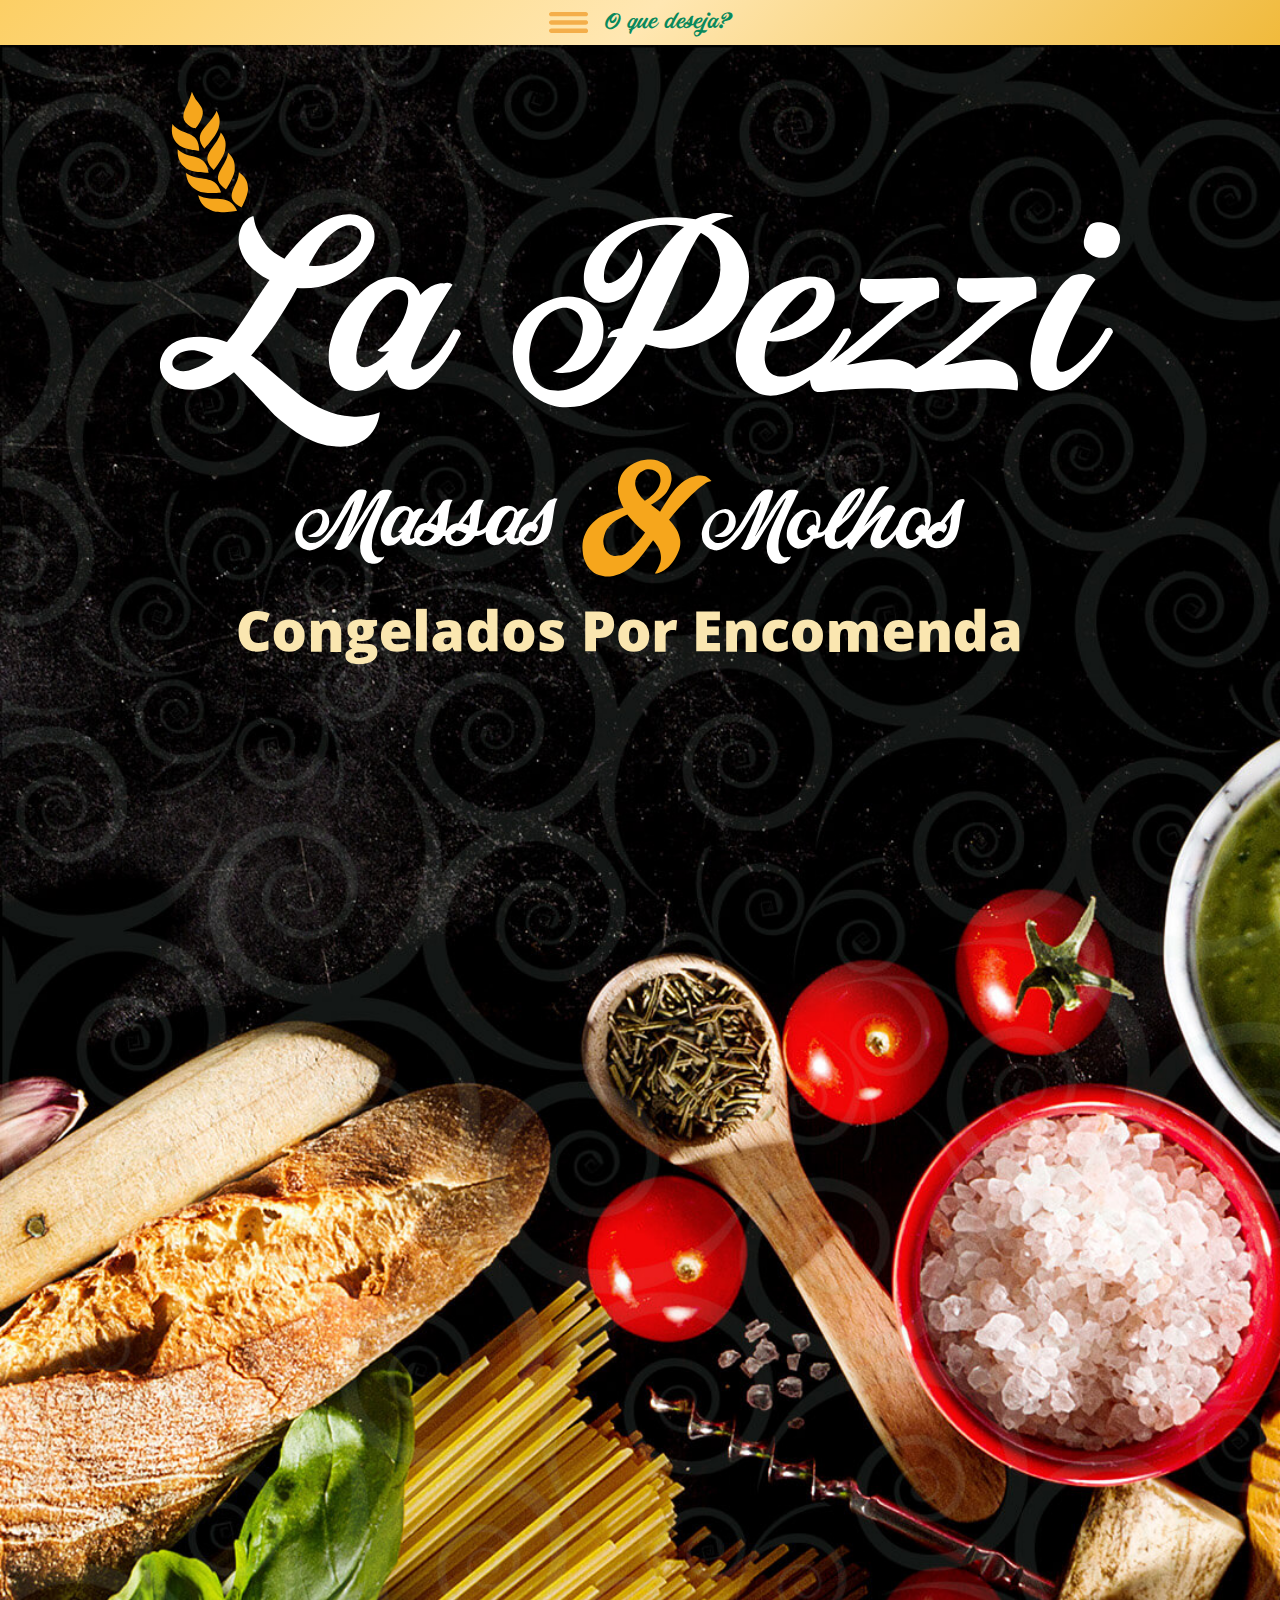
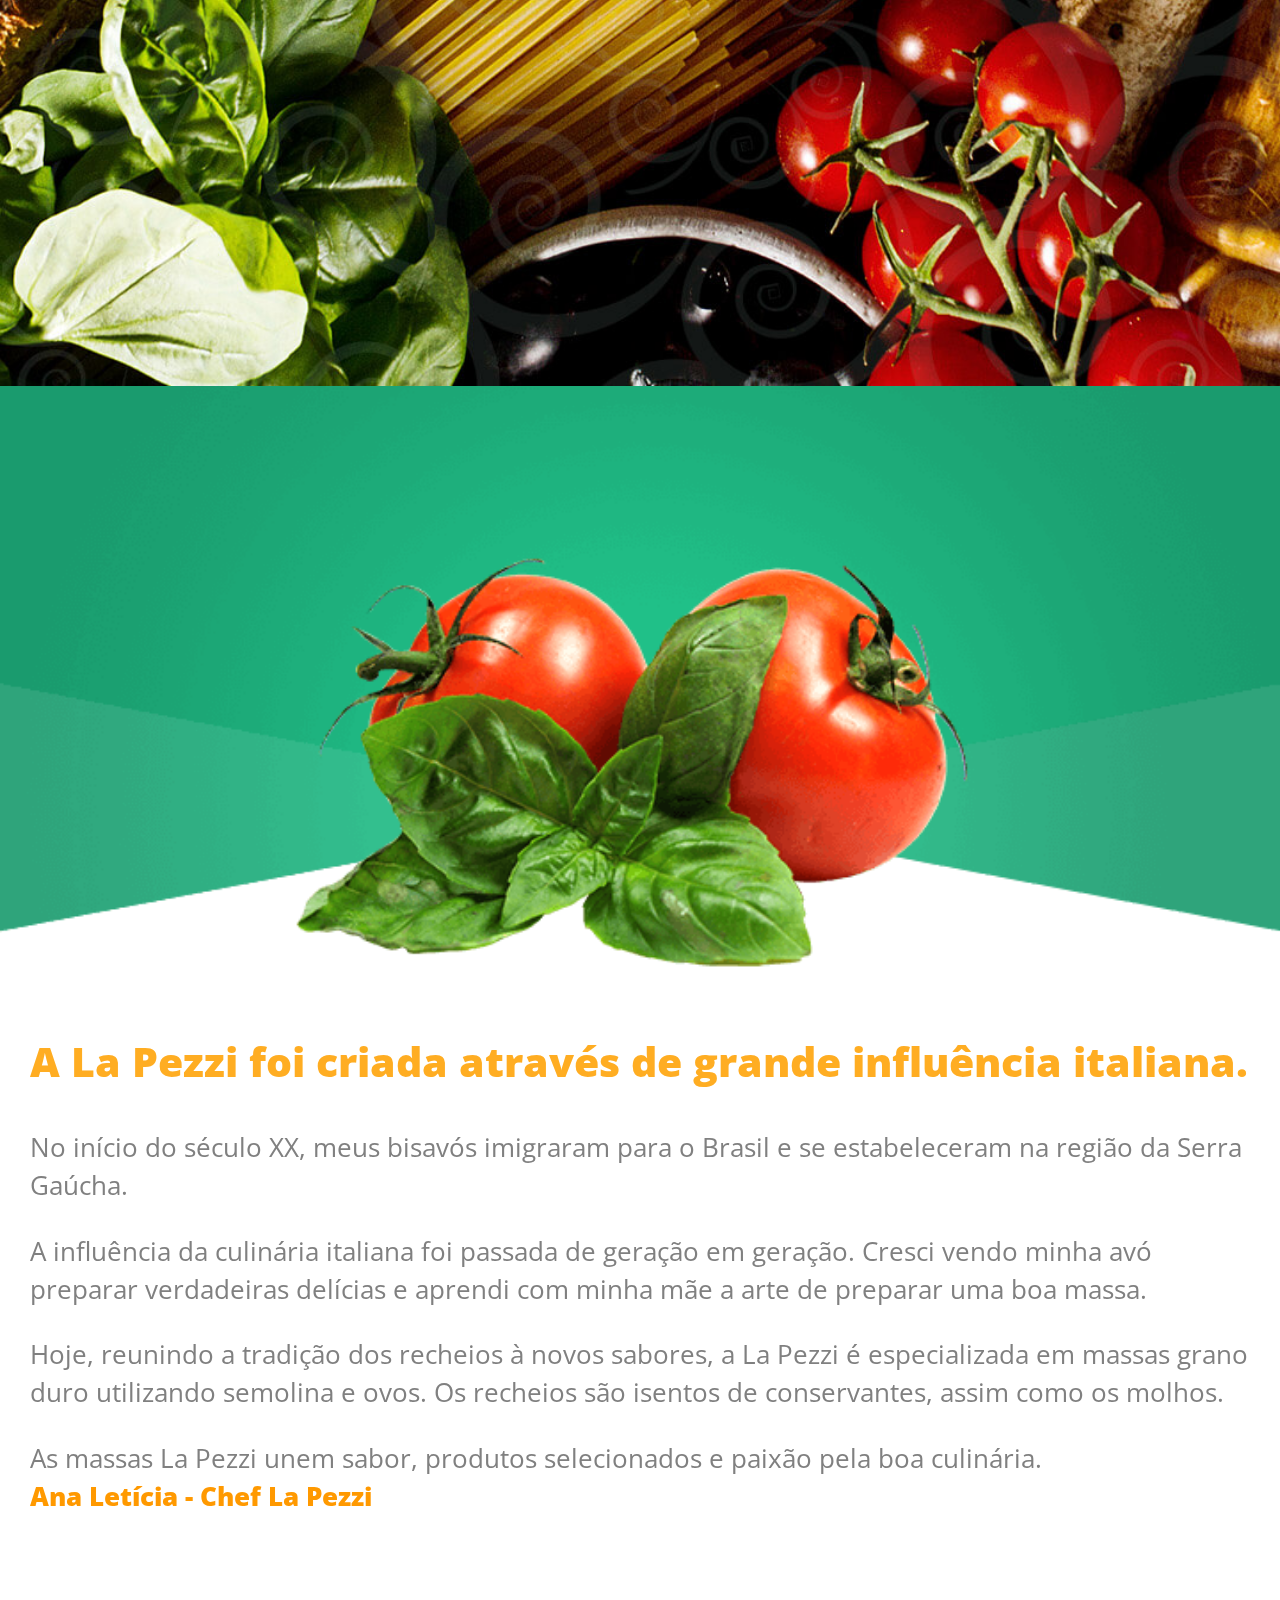
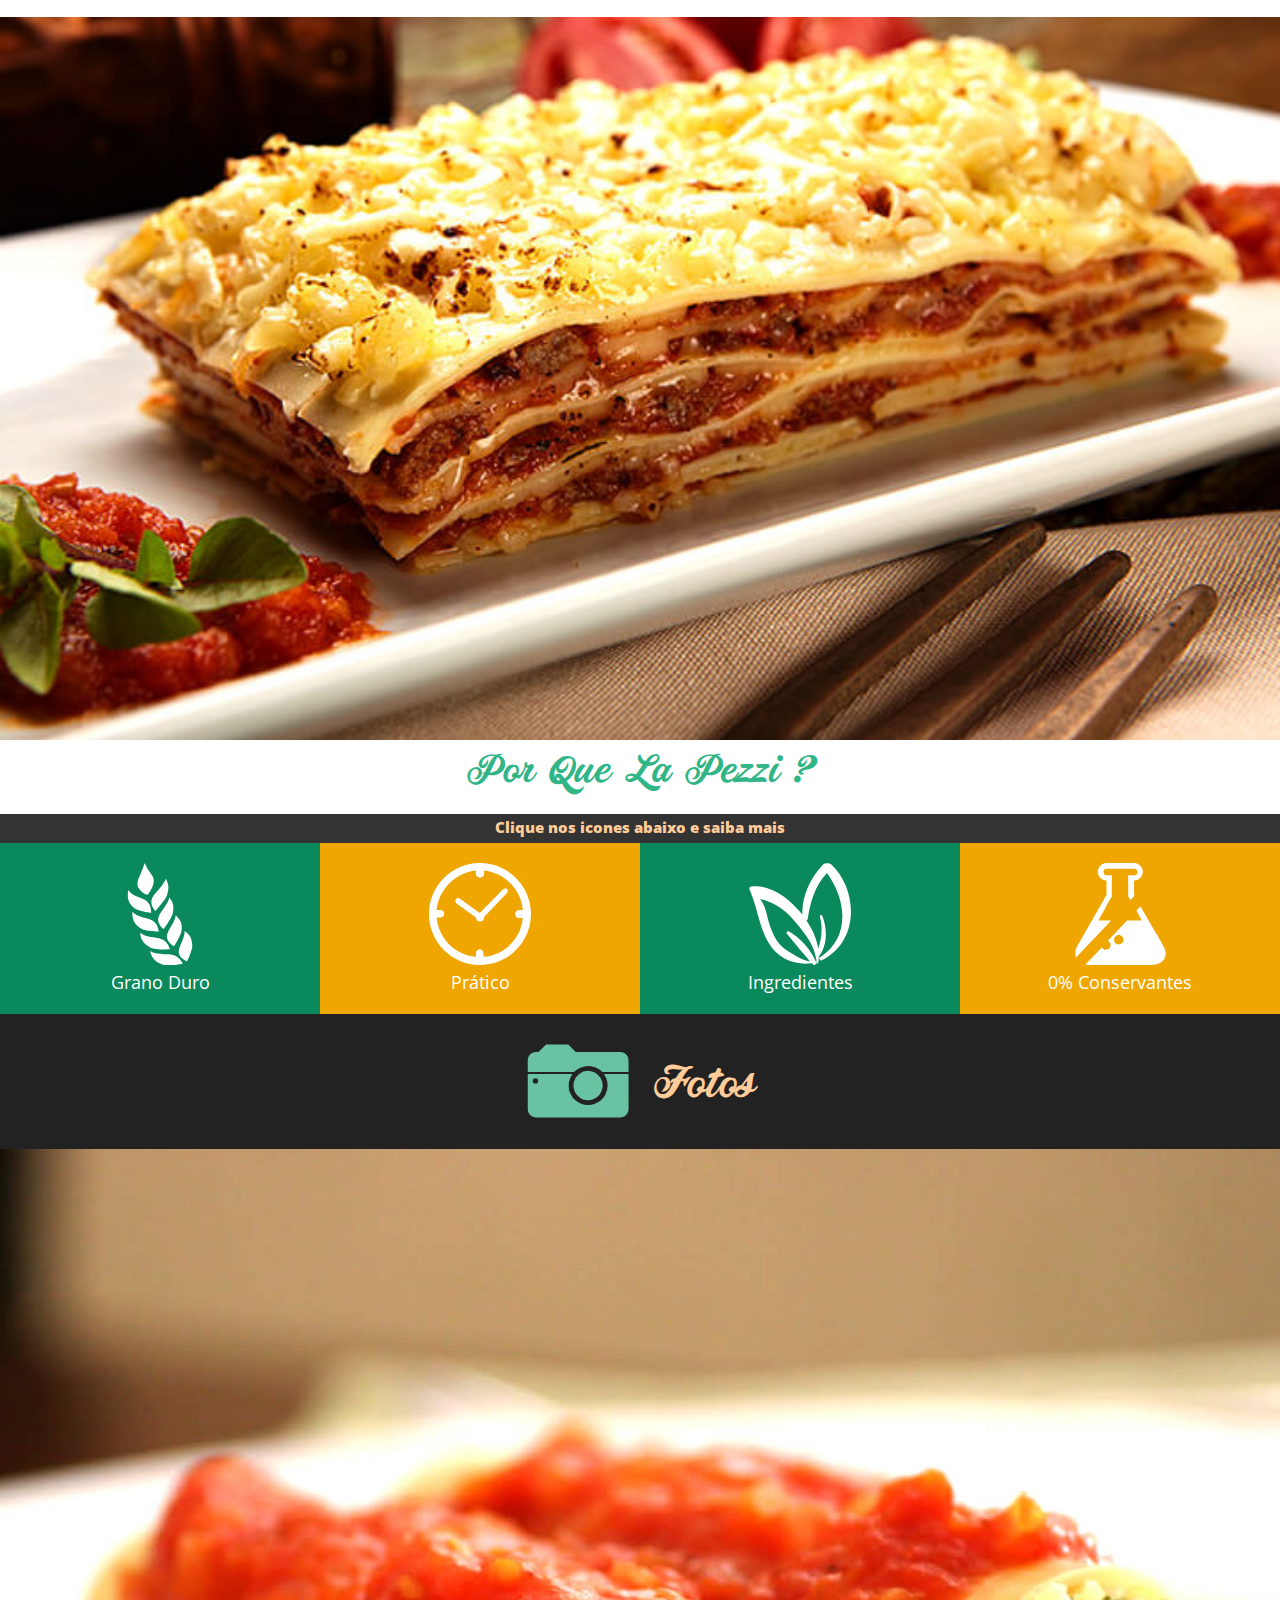
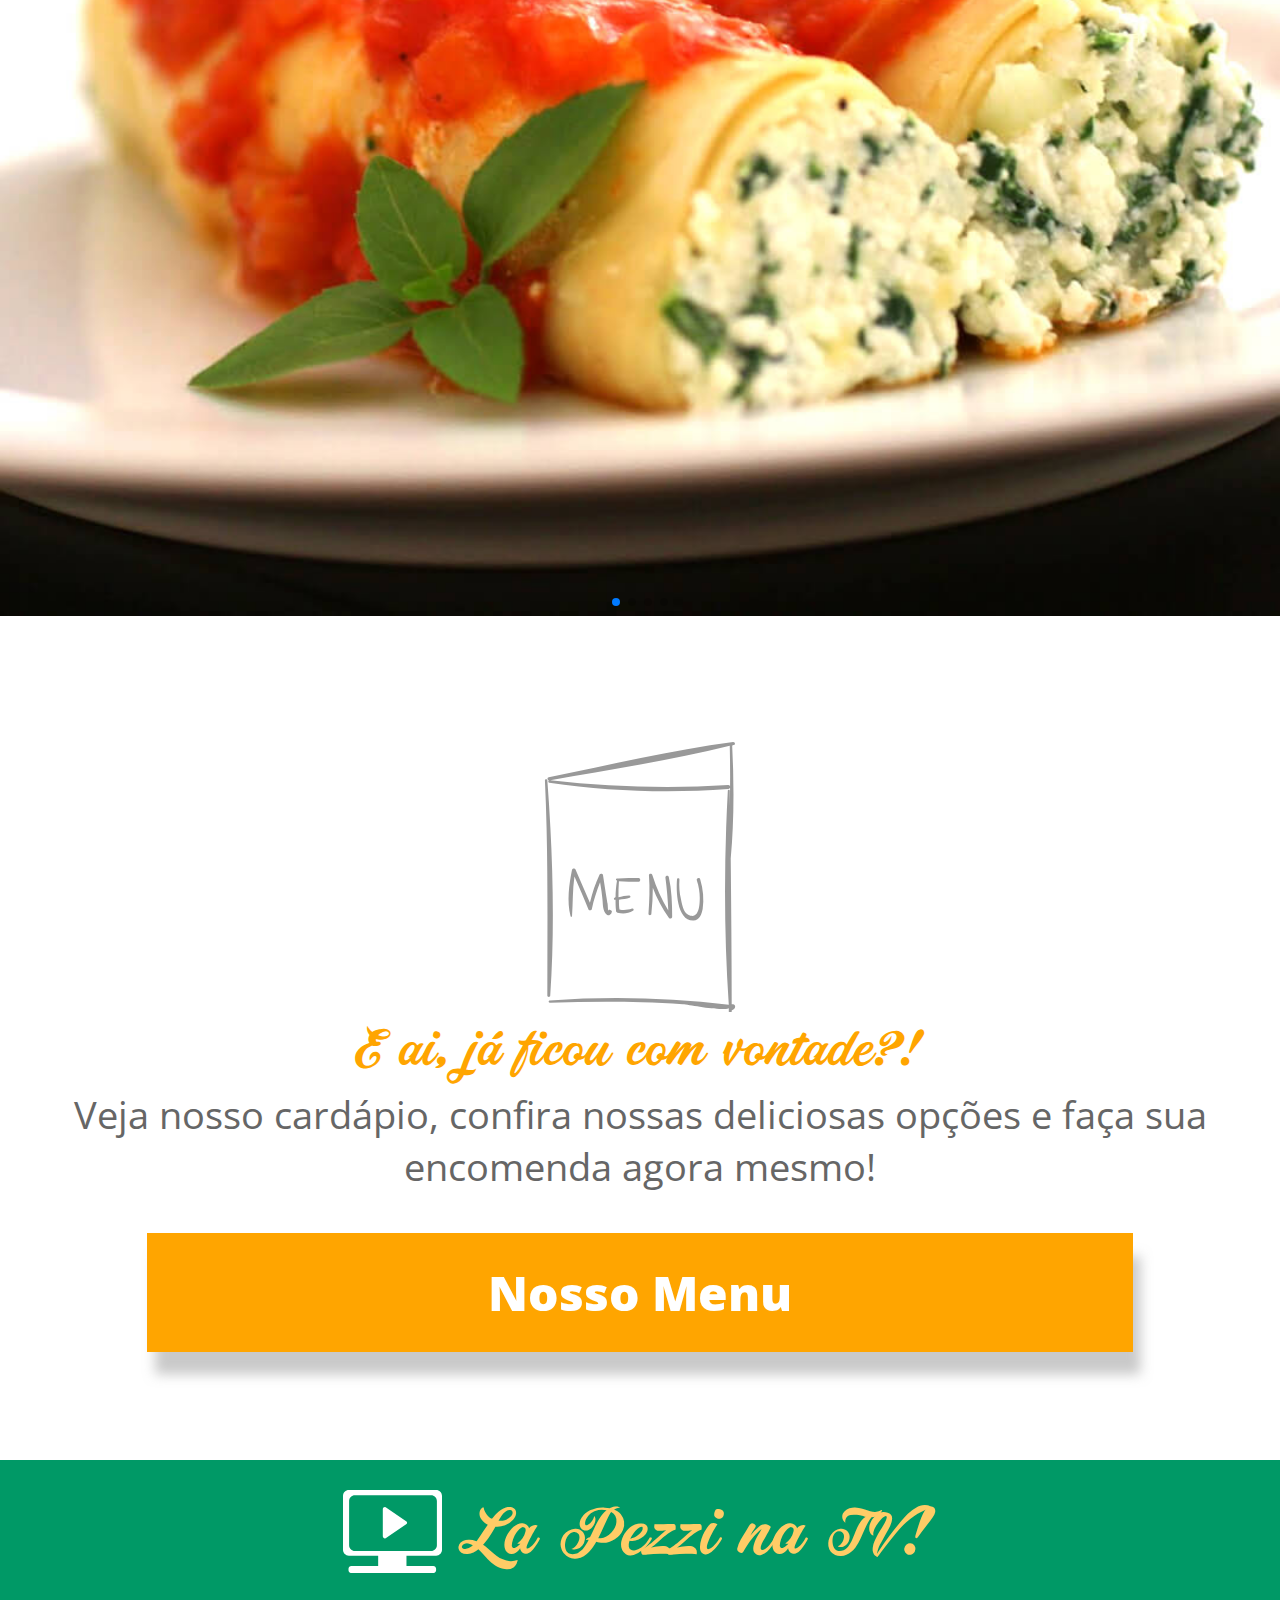
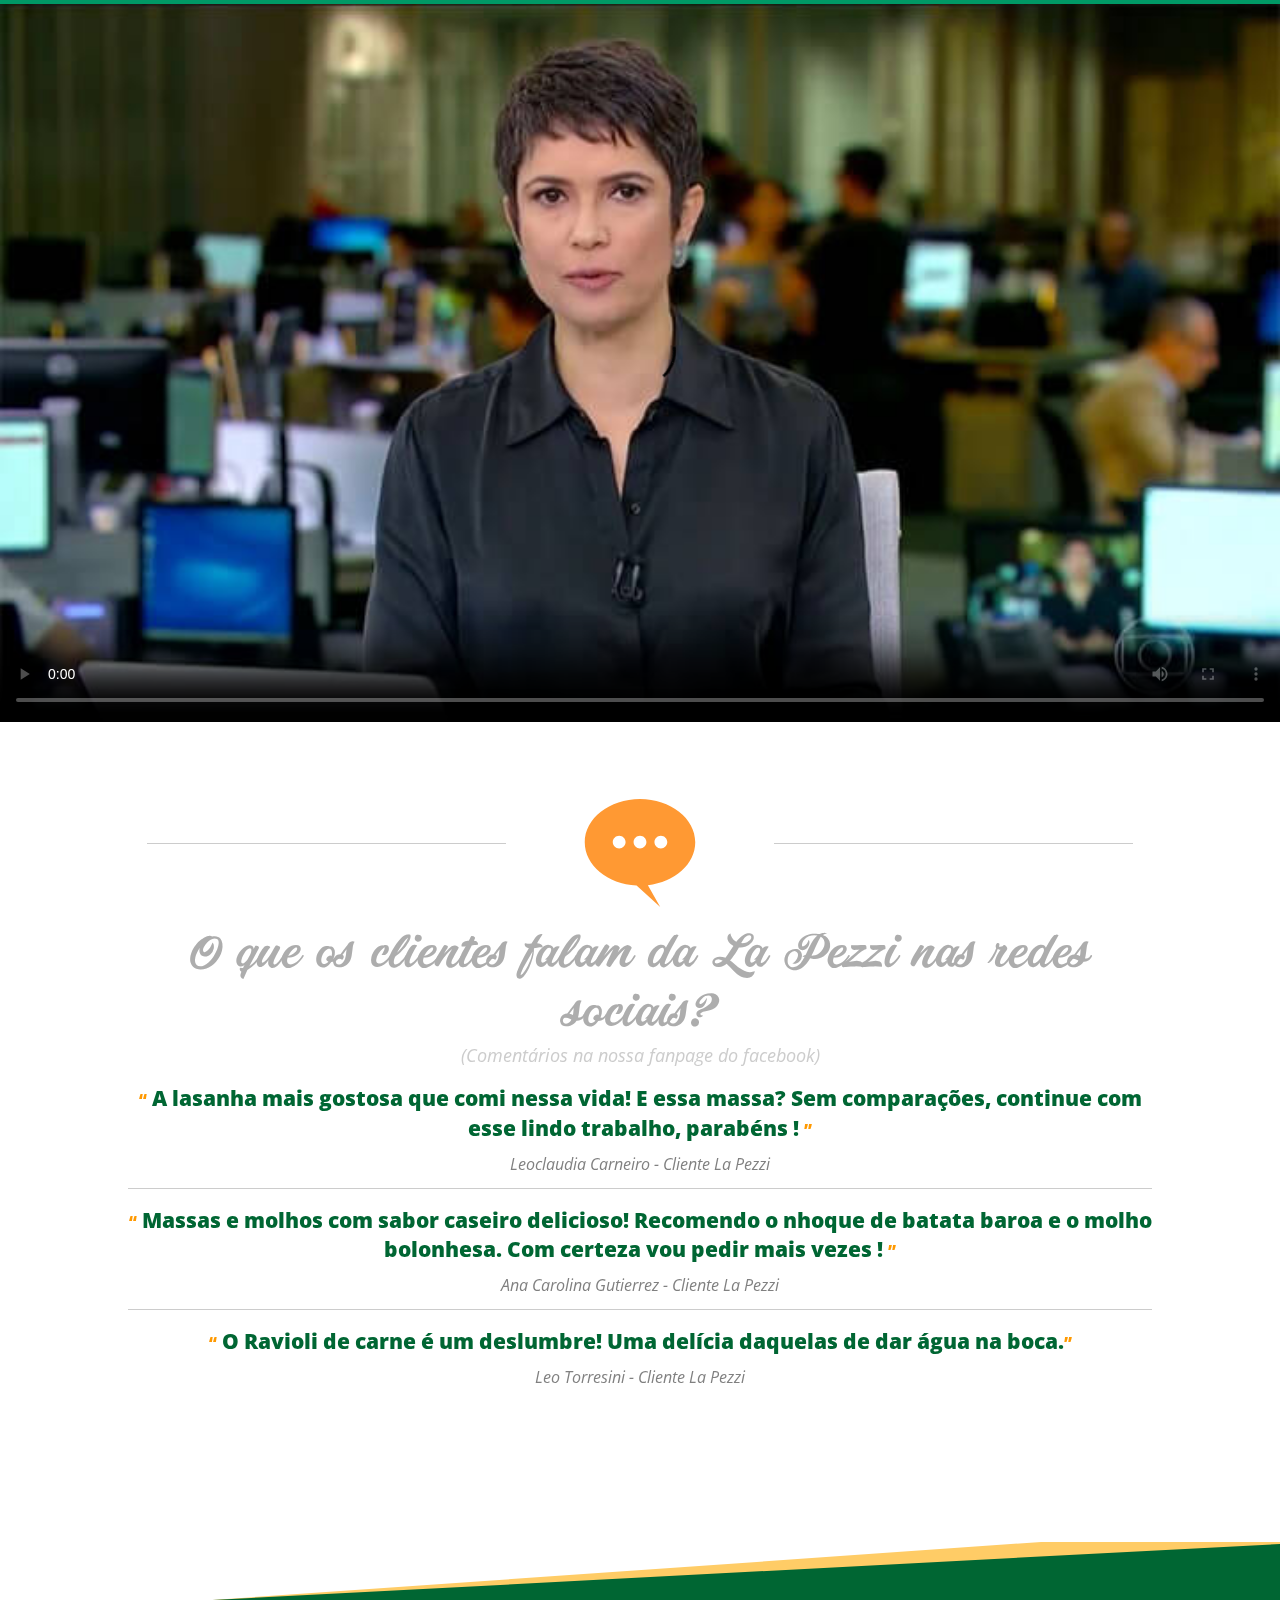
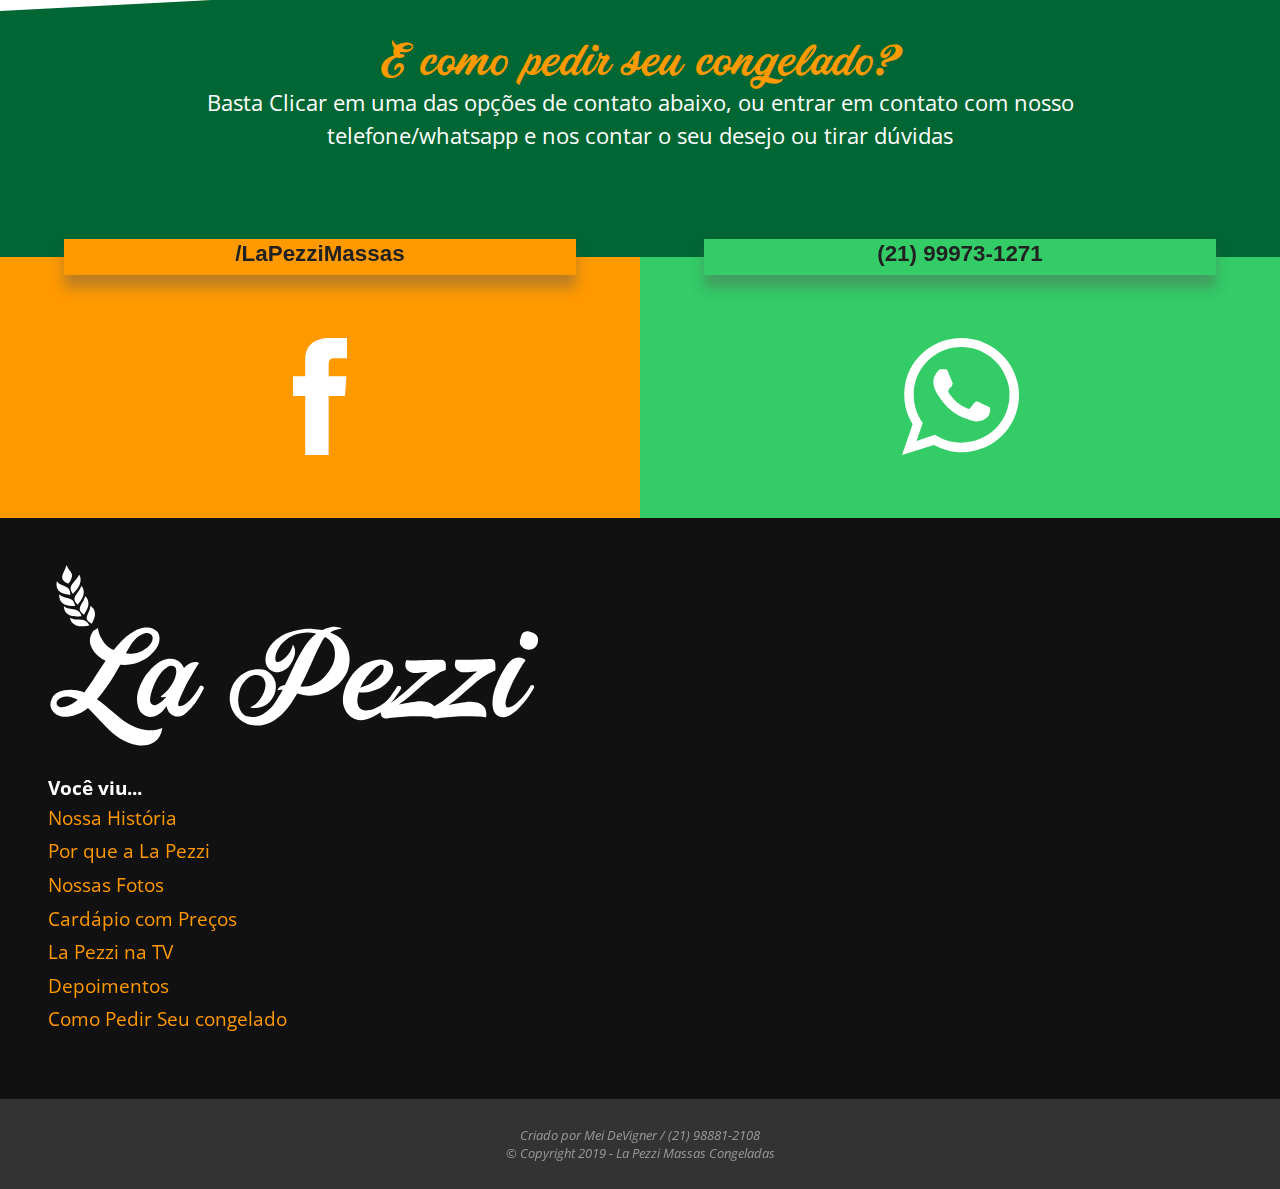
==== commit a4cc02a4: "Inseri os arquivos minificados" ====
--- a/index.html
+++ b/index.html
@@ -7,28 +7,28 @@
       <meta name="robots" content="index, follow">
       <meta name="author" content="Alan Martins Meirelles - Designer and Dev">
 
-      <link rel="stylesheet" href="css/css_principal.css">
       <link rel="icon" href="imagens/favicon.ico">
       <link href="https://fonts.googleapis.com/css?family=Open+Sans:400,800" rel="stylesheet">
       <link rel="stylesheet" href="css/swiper.min.css">
-      <link rel="stylesheet" href="css/lightbox.css">
-      <link rel="stylesheet" media="only screen and (min-width:768px)" href="css/tablet.css">
-      <link rel="stylesheet" media="only screen and (min-width:1300px)" href="css/desktop.css">
+      <link rel="stylesheet" href="css/lightbox.min.css">
+      <link rel="stylesheet" href="css/index_smart.min.css">
+      <link rel="stylesheet" media="only screen and (min-width:768px)" href="css/index_tablet.min.css">
+      <link rel="stylesheet" media="only screen and (min-width:1300px)" href="css/index_desk.min.css">
 
       <title>La Pezzi | Massas e Molhos Congelados por Encomenda</title>
   </head>
 
-
 <!--Inicio do menu de  navegação---------->
 
   <body>
       <header class="cabecalho">
-          <nav >
+
+          <nav>
               <div class="c_Barra_menu_mobile" role="navigation" onclick="func_menu()">
                   <img class="icone_m" src="imagens/icone_menu_clar.svg"  alt="Um icone que simboliza o menu, com 3 retangulos arredondados um em cima do outro e com espaço no meio.">
                   <h1>O que deseja?</h1>
               </div>
-              <ul id="Menu_abre_fecha">
+              <ul id="Menu_abre_fecha"><!--Inicio do menu para smartphone ---------->
                   <li onclick="func_menu()"><a href="#ancora_nh"><div class="C_icon_menu"><img src="imagens/hlp_icon.svg" alt="Icone de Livro" ></div>Nossa História</a></li>
                   <li onclick="func_menu()"><a href="#ancora_pqla"><div class="C_icon_menu"><img src="imagens/pqla_icon.svg" alt="Icone de duas estrelas"></div>Por que La Pezzi ?</a></li>
                   <li onclick="func_menu()"><a href="#ancora_ft"><div class="C_icon_menu"><img src="imagens/ft_icon.svg" alt="Icone de maquina fotográfica"></div>Nossas Fotos</a></li>
@@ -38,7 +38,6 @@
                   <li onclick="func_menu()" class="coluna_exp7"><a href="#ancora_co"><div class="C_icon_menu "><img src="imagens/cc_icon.svg" alt="Icone de carrinho de compras"></div>Como Pedir seu Congelado?</a></li>
               </ul>
           </nav>
-
 
           <nav class="C_menudesktop"> <!--Inicio do menu para desktop ---------->
                 <ul id="menu_desktop" >
@@ -52,11 +51,10 @@
                 </ul>
           </nav>
 
-
-
       </header>
 
 <!--Inicio do banner de entrada------------>
+
       <div class="c_banner" role="banner">
           <img id="marca" src="imagens/marca_b.svg"  alt="Marca com subtitulo, La Pezzi Massas e Molhos">
           <img  class="fundo_banner" src="imagens/fundo_prin.jpg" alt="Mesa preta vista de cima, metade de cima com o logo La Pezzi, metade de baixo com ingredientes para produção de massas/macarrão">
@@ -64,6 +62,7 @@
       <img class="fundo_desk" src="imagens/fundo_desk.jpg" alt="Mesa preta com farinha polvilhada, na parte de baixo ingredientes para fabricar massa fresca">
 
 <!--Inicio sessão nossa história ------------>
+<main>
     <section  id="nossa_his" title="História da La Pezzi">
           <a id="ancora_nh">&nbsp;</a>
           <img id="tomate_f" src="imagens/fundo_toma-01.png" alt="2 lindos tomates com folhas de manjericão na sua frente, posicionado na frente de um fundo verde agua">
@@ -88,9 +87,10 @@
                   </p>
               </section>
           </div>
-
-    </section>
+    </section>
+
 <!--Inicio por que la pezzi ------------>
+
       <section class="S_pqlapezzi">
           <header class="head_pq">
               <div id="c_pq_lapezzi" role="heading">
@@ -163,6 +163,7 @@
     </section>
 
 <!--Inicio link para menu ------------>
+
     <section class="C_menupreco" id="L_menupreco" title="Veja nosso menu" >
         <img src="imagens/menu_preco.svg" alt="Um icone de um caderno de menu, coposto por uma campainha estilo hotel, e a palavra menu abaixo">
         <h1>E ai, já ficou com vontade?!</h1>
@@ -170,8 +171,8 @@
     </section>
     <a href="menu.html" role="button"><div class="botao_linkCom" >Nosso Menu</div></a>
 
-
 <!--Inicio  para Videos ------------>
+
     <section class="S_video">
         <div class="barra_video" id="videos" role="heading">
             <a id="ancora_vd">&nbsp;</a>
@@ -182,6 +183,7 @@
             <source src="video/lapezzi.mp4" type="video/mp4">
         </video>
     </section>
+
 <!--Inicio comentários  ------------>
 
     <section id="C_comentarios"  >
@@ -229,7 +231,9 @@
             </a>
         </div>
    </section>
+</main>
 <!--Inicio footer  ------------>
+
 <footer>
     <img src="imagens/marca_negatraco.svg" alt="Marca La Pezzi em Branco">
     <div class="voceviu" role="group">
@@ -250,18 +254,19 @@
      </address>
  </footer>
 <!--Inicio Scripts  ------------>
-    <script src="javascript/f_basicas.js"></script>
+    <script language="javascript" src="javascript/f_basicas.min.js"></script>
     <script src="javascript/swiper.min.js"></script>
     <script src="javascript/lightbox-plus-jquery.min.js"></script>
     <script>
+
       lightbox.option({
         'disableScrolling': true,
         'positionFromTop':50,
         'showImageNumberLabel':false,
         'alwaysShowNavOnTouchDevices': true,
         'fitImagesInViewport':true
-
-      })
+      });
+
       var mySwiper = new Swiper('.swiper-container', {
         direction: 'horizontal',
         pagination: {
--- a/css/index_smart.min.css
+++ b/css/index_smart.min.css
@@ -0,0 +1 @@
+@charset "UTF-8";@font-face{font-family:painter;src:url(../fonts/painter.ttf)}*{box-sizing:border-box;margin:0;padding:0;border:none;outline:0;font-family:'Open Sans',sans-serif;font-size:16px}a{text-decoration:none}ul{list-style:none}nav div.c_Barra_menu_mobile{width:100vw;height:8.4vh;background-image:linear-gradient(-45deg,#f0ba3c,#ffe7b2,#fccf65);align-items:center;display:flex;flex-direction:row;justify-content:center;position:fixed;z-index:80}nav#barra_menu_desktop{display:none}nav div img.icone_m{width:7.5vw;display:flex;margin-right:3vw}nav h1{display:flex;color:#09895c;font:400 1.4em painter,cursive}ul#Menu_abre_fecha{position:fixed;width:100vw;background-color:#111;z-index:79;opacity:0;top:-24rem}ul#Menu_abre_fecha li a{width:100vw;height:10vh;align-items:center;display:flex;color:#eee;text-align:left;font-weight:800;font-size:1em}div.C_icon_menu{width:18vw;height:10vh;left:0;display:flex;align-items:center;justify-content:center;margin-right:1vw}.C_icon_menu img{width:5vw;height:auto}nav.C_menudesktop{display:none}div.c_banner{padding-top:8.4vh;position:relative;display:flex;justify-content:center;width:100vw;z-index:-2}img.fundo_desk{display:none}img#marca{position:absolute;width:75vw;padding-top:5vh}img.fundo_banner{width:100vw;height:100%}img#tomate_desk{display:none}section#nossa_his{margin-bottom:4vh;position:relative}a#ancora_nh{position:absolute;left:0;top:-8.4vh}img#tomate_f{width:100vw;height:auto}h1.titulo_nh{margin-bottom:.5em;color:#ffad22;font:800 1.618rem/2.375rem 'open sans',sans-serif;padding:1rem 1.875rem 0 1.875rem}p.texto_nh{color:grey;font:400 1rem/1.75rem 'open sans',sans-serif;padding:1rem 1.875rem 0 1.875rem}br{line-height:.618rem}span.nome_ana{color:#f90;font:800 1rem/1.75rem 'open sans',sans-serif;padding:1.875rem 1.875rem 0 0}div#c_pq_lapezzi{margin-top:2.5rem;position:relative;display:flex;flex-direction:row;justify-content:center}a#ancora_pqla{position:absolute;left:0;top:-8.4vh}img#lasanha{width:100vw;height:100%}img#lasanha_desk{display:none}h1.pq_lapezzi{position:absolute;bottom:0;display:flex;width:100vw;height:3rem;justify-content:center;align-items:center;color:#31b587;background-color:#fff;font:400 1.9rem painter,cursive}h2.saibamais{padding-top:.15rem;text-align:center;color:#fc9;background-color:#333;height:1.8rem;font:800 .96rem 'Open Sans',sans-serif;position:absolute;bottom:-4.5vh;width:100%;animation:ani_text 2s infinite}@keyframes ani_text{0%{color:orange}50%{color:#90ee90}100%{color:orange}}.c_grid{margin-top:4.5vh;display:grid;grid-template-columns:1fr 1fr;grid-auto-rows:25vh}.verde{position:relative;display:flex;align-items:center;flex-direction:column;justify-content:center;background-color:#09895c;height:100%}.verde img{width:10vh;padding-bottom:.3em}.verde h2{color:#fff;font:400 1.1rem 'open sans',sans-serif}.verde:hover p.p_verde{opacity:1}p.p_verde{background-color:#fff;color:green;text-align:center;align-items:center;padding:.7rem .7rem .7rem .7rem;width:100%;height:100%;opacity:0;font-size:.9rem;position:absolute;display:flex;transition:.5s}.amarelo{background-color:#f0a600}p.p_amarelo{color:#f0a600}div.barra_fotos{position:relative;background-color:#222;width:100vw;height:18vh;align-items:center;display:flex;flex-direction:row;justify-content:center}a#ancora_ft{position:absolute;left:0;top:-8.4vh}.barra_fotos h1{font:400 2.7rem painter,cursive;color:#fc9;padding:.5rem 0 0 1rem}img.icone_cam{width:9vmax;animation:ani_iconf 1.5s infinite}@keyframes ani_iconf{0%{transform:rotate(20deg)}50%{transform:rotate(-20deg)}100%{transform:rotate(20deg)}}.swiper-container{width:100vw}.swiper-slide img{width:100vw;height:100%}.C_menupreco{width:100%;height:80vh;background-color:#fff;align-items:center;display:flex;flex-direction:column;justify-content:center;position:relative}.C_menupreco img{width:45vw;margin-top:-3vh}.C_menupreco h1{font:400 1.6rem painter,cursive;color:orange;padding-top:.5vh}.C_menupreco p{font-size:3vmax;text-align:center;color:#666;padding:.1rem 1.875rem 0 1.875rem}.botao_linkCom{font:800 2rem 'Open Sans',sans-serif;color:#fff;background-color:orange;margin:0 auto;padding:1rem 2rem 1rem 2rem;bottom:12vh;position:relative;animation:ani_botao 2s infinite;box-shadow:.9vh 1.8vw .9vmax rgba(147,147,147,.5);width:77vw;justify-content:center;align-items:center;display:flex}@keyframes ani_botao{0%{background-color:orange}50%{background-color:#09895c}100%{background-color:orange}}div.barra_video{position:relative;background-color:#096;width:100vw;height:16vh;align-items:center;display:flex;flex-direction:row;justify-content:center}a#ancora_vd{position:absolute;left:0;top:-8.4vh}.barra_video h1{padding:.5rem 0 0 1rem;font:400 1.95rem painter,cursive;color:#fc6;display:flex}img.icone_tv{display:flex;width:7.7vmax;animation:ani_iconf 1.5s infinite}video#C_video{width:100vw;height:100%}#C_comentarios{height:97vh;width:100vw;position:relative}a#ancora_cm{position:absolute;left:0;top:-11vh}div.icone_conjunto{height:12vh;margin:8vh 0 2vh 0;display:flex;justify-content:center}hr.esquerda{border-bottom:1px solid #ccc;width:28vw;height:5vh}img.icone_coment{width:20vw;margin:0 4vw 0 4vw}h1.coment_chamada{position:relative;font:400 1.6rem painter,cursive;color:#adadad;padding:0 1.6rem 0 1.6rem;text-align:center}h2.fanpage{font:italic 400 .9rem 'open sans',sans-serif;text-align:center;color:#ccc;margin:0 1.6rem 0 1.6rem}span.aspas{color:#f90}p.comentarios{color:#063;margin:.8rem 1.4rem .2rem 1.4rem;font:800 1rem/1.5rem 'open sans',sans-serif;text-align:center}p.ass_coment{text-align:center;font-style:italic;color:grey;margin:0 1.6rem 0 1.6rem;border-bottom:1px solid #ccc;padding-bottom:.8rem}div.header_cont{width:100vw;height:35vh;background-color:#fff;position:relative;overflow-x:hidden;z-index:-2}a#ancora_co{position:absolute;left:0;top:-8.4vh}div.fundo_verde{width:110vw;height:70vh;background-color:#063;transform:rotate(-3deg);position:absolute;top:4vh;left:-5vw;z-index:0}div.f_amarelo{background-color:#fc6;transform:rotate(-4deg);position:absolute;top:3vh;left:-3vw;z-index:-1}h1.titulo_cont{color:#f90;width:100vw;font:400 1.5rem painter,cursive;text-align:center;padding:2.9rem 1rem 0 1rem;position:absolute}p.paragrafo_cont{color:#fff;text-align:center;padding:5rem 1.2rem 0 1.2rem;position:absolute;line-height:1.5}div.botoes_conta{display:flex;flex-direction:row}div.facebook_cont{width:50vw;height:29vh;background-color:#f90;align-items:center;display:flex;justify-content:center;position:relative}span.face{background-color:#f90;width:40vw;height:4vh;position:absolute;text-align:center;top:-2vh;box-shadow:0 1vw 1vmax rgb(88,88,88,.4);font-weight:bolder;color:#212121}div.whatsapp_cont{background-color:#3c6}span.zap{background-color:#3c6}img.face_icon{height:15vh;padding-top:2vh}footer{background-color:#111;width:100%;height:55vh}footer h1{color:#fff;padding:1rem 0 0 1.4rem}footer img{width:40vw;height:auto;padding:1.3rem 0 0 1.4rem}footer ul li a{color:#f90;padding:1.3rem 0 0 1.4rem;font:400 .9rem/1.7rem 'open sans',sans-serif}footer address{background-color:#333;color:#999;margin-top:1.5rem;padding:0 1.4rem 0 1.4rem;text-align:center;font-size:.8em;height:10vh;width:100%;justify-content:center;align-items:center;display:flex}--- a/css/index_tablet.min.css
+++ b/css/index_tablet.min.css
@@ -0,0 +1 @@
+@charset "UTF-8";@font-face{font-family:painter;src:url(../fonts/painter.ttf)}*{box-sizing:border-box;margin:0;padding:0;border:none;outline:0;font-family:'Open Sans',sans-serif;font-size:16px}a{text-decoration:none}ul{list-style:none}nav div.c_Barra_menu_mobile{height:5vh}nav div img.icone_m{width:3vw;margin-right:1.3vw}ul#Menu_abre_fecha{width:100vw;display:grid;grid-template-columns:1fr 1fr 1fr}ul#Menu_abre_fecha li a{width:auto;font-size:1em;justify-content:center;background:#010}li.coluna_exp7{grid-area:span 1/span 3}div.C_icon_menu{width:4vw;margin-right:.9vw}.C_icon_menu img{width:2.4vw}div.c_banner{padding-top:5vh}a#ancora_nh{top:-5vh}section h1.titulo_nh{font:800 2.563rem/3.875rem 'open sans',sans-serif}section p.texto_nh{font:400 1.618rem/2.375rem 'open sans',sans-serif;padding-bottom:1.3vh}br{line-height:2rem}section span.nome_ana{font:800 1.618rem/2.375rem 'open sans',sans-serif}div#c_pq_lapezzi{margin-top:10vh}a#ancora_pqla{top:-5vh}h1.pq_lapezzi{height:7vh;font:400 2.4rem painter,cursive}#row_colorverde{background-color:#09895c}#row_colorverde p{color:green}#row_coloramarelo{background-color:#f0a600}#row_coloramarelo p{color:#f0a600}.verde h2{font:400 1.1rem 'open sans',sans-serif}.c_grid{grid-template-columns:1fr 1fr 1fr 1fr;grid-auto-rows:19vh}.c_grid img{width:8vw}p.p_verde{font-size:1rem}div.barra_fotos{height:15vh}a#ancora_ft{top:-5vh}.C_menupreco{height:80vh}.C_menupreco img{height:30vh}.C_menupreco h1{font:400 3rem painter,cursive}.botao_linkCom{font:800 3rem 'Open Sans',sans-serif;padding:3vh 1vw 3vh 1vw}a#ancora_vd{top:-5vh}.barra_video h1{font:400 5vmax painter,cursive}#C_comentarios{height:auto;margin-bottom:11vw}a#ancora_cm{top:-8vh}img.icone_coment{width:15vw;margin:0 3vw 0 3vw}h1.coment_chamada{font:400 2.9rem/3.7rem painter,cursive;padding:0 13vw 0 13vw}h2.fanpage{font:italic 400 1.1rem 'open sans',sans-serif}p.comentarios{font:800 1.3em/1.7rem 'open sans',sans-serif;margin:2vh 10vw 1vh 10vw}p.ass_coment{margin:0 10vw 0 10vw}h1.titulo_cont{font:400 2.7rem painter,cursive;padding:10vh 10vw 1vh 10vw}p.paragrafo_cont{font-size:1.4rem;padding:16vh 10vw 1vh 10vw}span.face{font:800 1.4rem open-sans,sans-serif;padding-top:.3vh}footer{height:auto}footer img{margin:3vh 0 0 2vw}footer h1{margin:0 0 0 2vw;font-size:1.2rem}footer ul li a{font:400 1.2rem/2.1rem 'open sans',sans-serif;margin:3vh 0 0 2vw}footer address{margin-top:7vh}--- a/css/index_desk.min.css
+++ b/css/index_desk.min.css
@@ -0,0 +1 @@
+@charset "UTF-8";@font-face{font-family:painter;src:url(../fonts/painter.ttf)}*{box-sizing:border-box;margin:0;padding:0;border:none;outline:0;font-family:'Open Sans',sans-serif;font-size:16px}a{text-decoration:none}ul{list-style:none}body{overflow-x:hidden}nav div.c_Barra_menu_mobile{display:none}nav.C_menudesktop{justify-content:center;align-items:center;display:flex;position:fixed;width:100%;height:6vh;background-color:rgba(0,0,0,.8);z-index:100}ul#menu_desktop{display:flex;justify-content:center;align-items:center;font:800 1.2rem open-sans,sans-serif;position:absolute}ul#menu_desktop a{color:#fff;padding:0 1vw 0 1vw;border-right:2px solid orange}ul#menu_desktop a:hover{color:#90ee90}div.c_banner{padding:0;z-index:2;display:block;width:auto;left:23vw;top:10vh}img#marca{position:absolute;width:28vw}img.fundo_banner{display:none}img.fundo_desk{width:100%;height:auto;z-index:-3;display:block}a#ancora_nh{position:absolute;left:0;top:-5.9vh}img#tomate_f{display:none}img#tomate_desk{display:block;width:100%;height:100%}div.C_texto{display:flex;justify-content:center}div h1.titulo_nh{text-align:right;width:25vw;padding:0;font:800 3vmax/4.5vmax 'open sans',sans-serif;margin-left:7vw}section p.texto_nh{width:35vw;padding-top:.9vh;font:400 1.3vmax/2.3vmax 'open sans',sans-serif}.S_pqlapezzi{width:100%;height:115vh;margin-top:25vh}img#lasanha{display:none}img#lasanha_desk{display:block;width:100%}a#ancora_pqla{position:absolute;left:0;top:-5.8vh}header.head_pq{position:relative}h1.pq_lapezzi{width:50vw;height:10vh;bottom:18vh;font-size:3vmax}h2.saibamais{position:absolute;bottom:13vh;width:50vw;font:800 1.2rem 'Open Sans',sans-serif;animation:ani_text 2s infinite;height:5vh;padding:0;justify-content:center;align-items:center;display:flex}@keyframes ani_text{0%{color:orange}50%{color:#90ee90}100%{color:orange}}.c_grid{margin:0 auto;grid-template-columns:1fr 1fr 1fr 1fr;grid-auto-rows:25vh;width:50vw;position:relative;top:-13vh}.verde img{width:10vh}a#ancora_ft{position:absolute;left:0;top:-13vh}.fotos{height:100vh}div.barra_fotos{background-color:#096;height:47vh;align-items:flex-start;width:40%;margin:0 auto}img.icone_cam{width:4.5vmax;padding-top:2vh;opacity:.9}.barra_fotos h1{font-size:4vmax;padding:0;padding:.5vh 0 0 1.2vw;color:#fc6}.swiper-container{width:40%;height:auto;position:relative;top:-35vh}.swiper-slide img{width:100%;height:auto}.C_menupreco{width:40%;height:50vh;display:flex;flex-direction:row;margin:0 auto}.C_menupreco img{display:none}.C_menupreco h1{text-align:right;font:400 4vmax/5vmax painter,cursive}.C_menupreco p{text-align:left;font:400 1.3vmax/2vmax 'Open Sans',sans-serif;margin-top:16vh;padding:0 0 0 2vw}.botao_linkCom{bottom:10vh;position:relative;width:40vw;padding:0;justify-content:center;align-items:center;display:flex;padding:1vmax 2vmax 1vmax 2vmax;margin-bottom:40vh;box-shadow:.5vw 1vh .5vmax rgba(147,147,147,.8)}div.barra_video{background-color:#096;height:44vh;align-items:flex-start;width:100%;top:-10vh}a#ancora_vd{position:absolute;left:0;top:-5.9vh}img.icone_tv{opacity:.5;width:4vmax;padding-top:3.5vh}.barra_video h1{font-size:4vmax;padding:0;padding:3vh 0 0 1.5vw;color:#fc6;font:400 3vmax painter,cursive}video#C_video{width:50%;height:100%;position:relative;left:25vw;top:-40vh}#C_comentarios{width:60%;position:relative;margin:0 auto;top:-20vh}a#ancora_cm{position:absolute;left:0;top:-10vh}img.icone_coment{width:10vmax;height:auto;margin:0}hr.esquerda{border-bottom:1px solid #ccc;width:20vw;height:5vh}h1.coment_chamada{margin:0 auto;width:90%;font:400 3.5vmax/5vmax painter,cursive;padding:0 5vw 0 5vw}h2.fanpage{font:italic 400 1.6vmax 'open sans',sans-serif;margin:0 5vw 0 5vw}span.aspas{width:70%;font:800 1.5vmax/2.6vmax 'open sans',sans-serif}p.comentarios{width:70%;margin:0 auto;margin-top:4vh;font:800 1.5vmax/2.6vmax 'open sans',sans-serif}p.ass_coment{margin:0 auto;width:70%;padding:1vh 0 5vh 0}div.header_cont{width:100%;height:75vh;overflow-x:hidden;overflow-y:hidden}a#ancora_co{position:absolute;left:0;top:-5.9vh}div.fundo_verde{width:110%;height:70vh;top:11vh}div.f_amarelo{top:8vh;z-index:-1}.G_textcontato{display:flex;width:60%;position:relative;margin:0 auto;padding-bottom:30vh}h1.titulo_cont{width:58%;font:400 5.2vmax/5vmax painter,cursive;padding:0;top:23vh;position:relative;text-align:right}p.paragrafo_cont{font:400 1.5vmax/2.6vmax 'open sans',sans-serif;padding:16.5vmax 0 0 2vmax;position:absolute;line-height:1.5;position:relative;text-align:left;width:64%}div.botoes_conta{width:100%;display:flex;flex-direction:row;justify-content:center;top:-16vh;position:relative}div.facebook_cont{width:15vw;height:30vh}span.face{width:13vw;height:5vh;padding-top:.5vh;box-shadow:0 .3vh 1vmax rgb(88,88,88,.7)}img.face_icon{height:15vh;padding-top:2vh}footer img{position:relative;left:40%;width:15%;padding-top:5vh;margin:0}.voceviu{display:flex;justify-content:center;margin-top:1vh}footer h1{width:6%;text-align:right;padding:0}footer ul{width:14%}footer ul li a{padding:0;font:400 1vmax/1.7rem 'open sans',sans-serif;margin-left:1vw}footer address{height:7vh}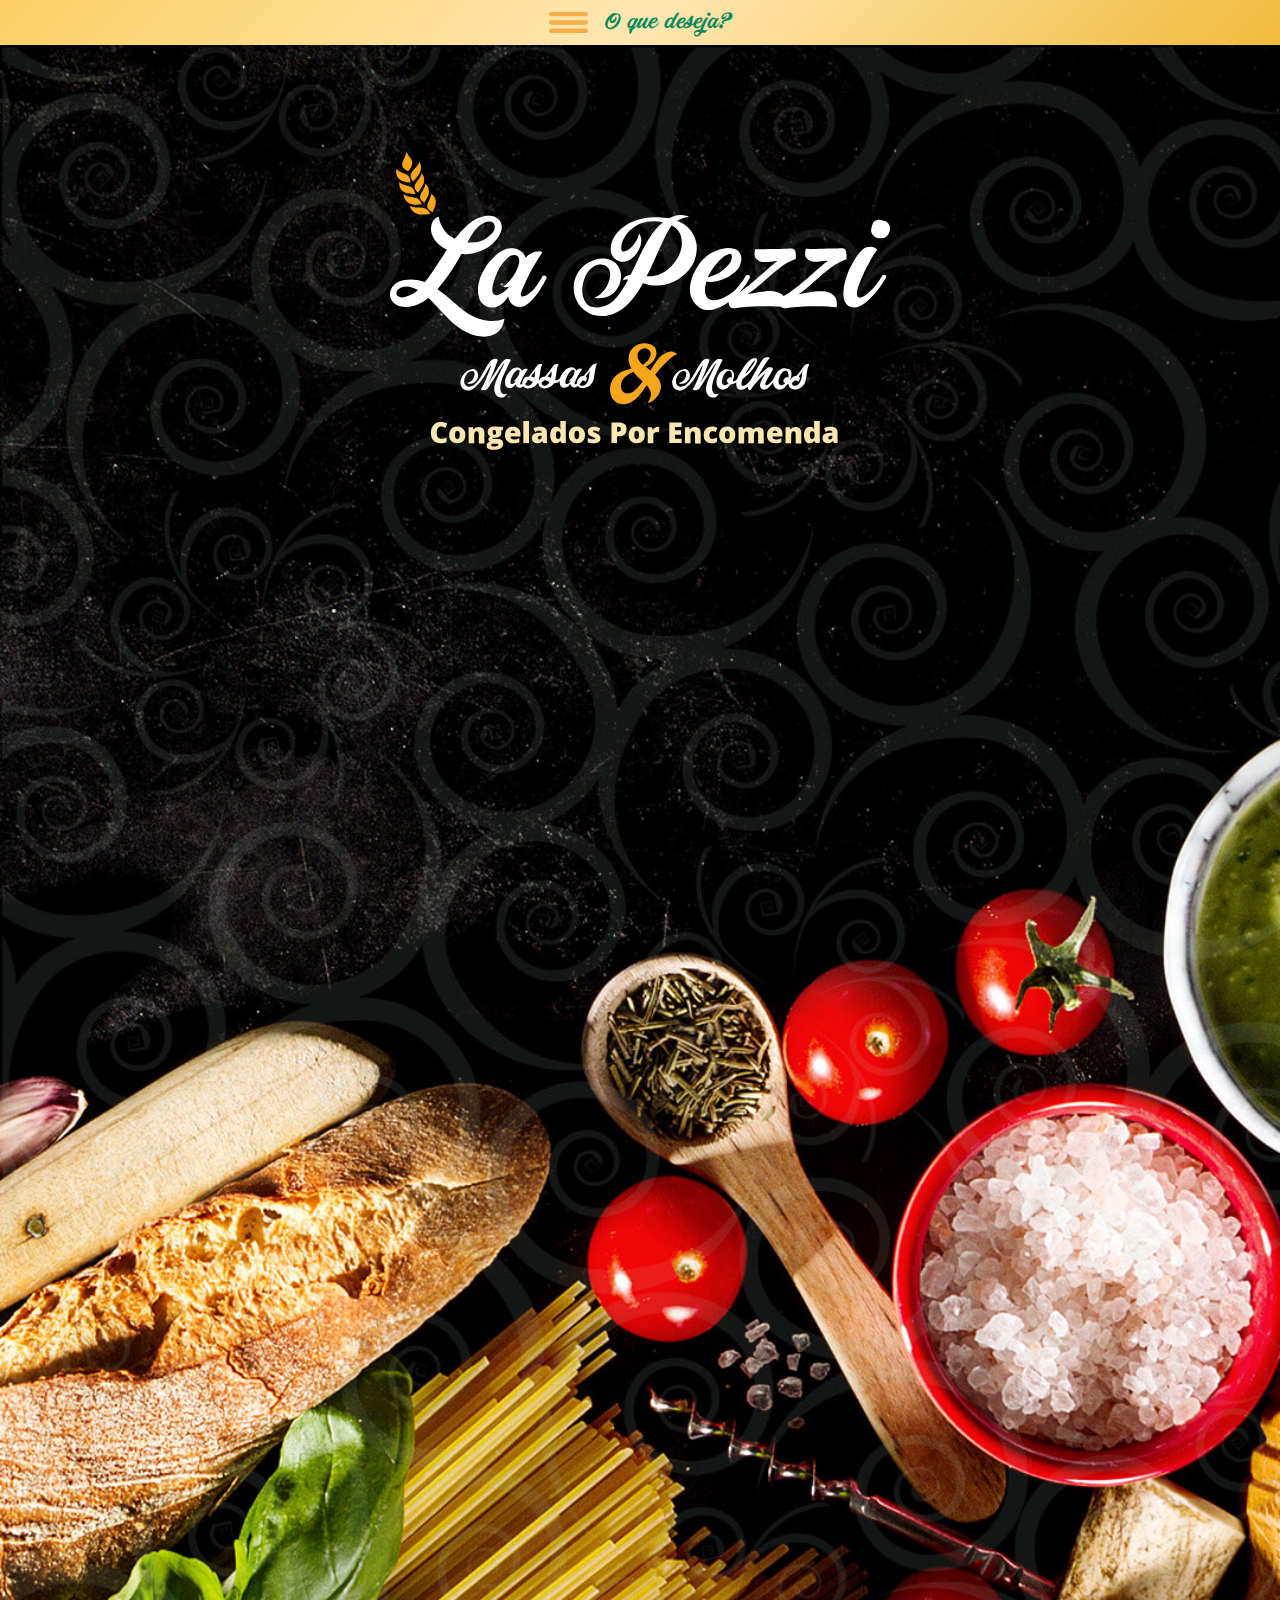
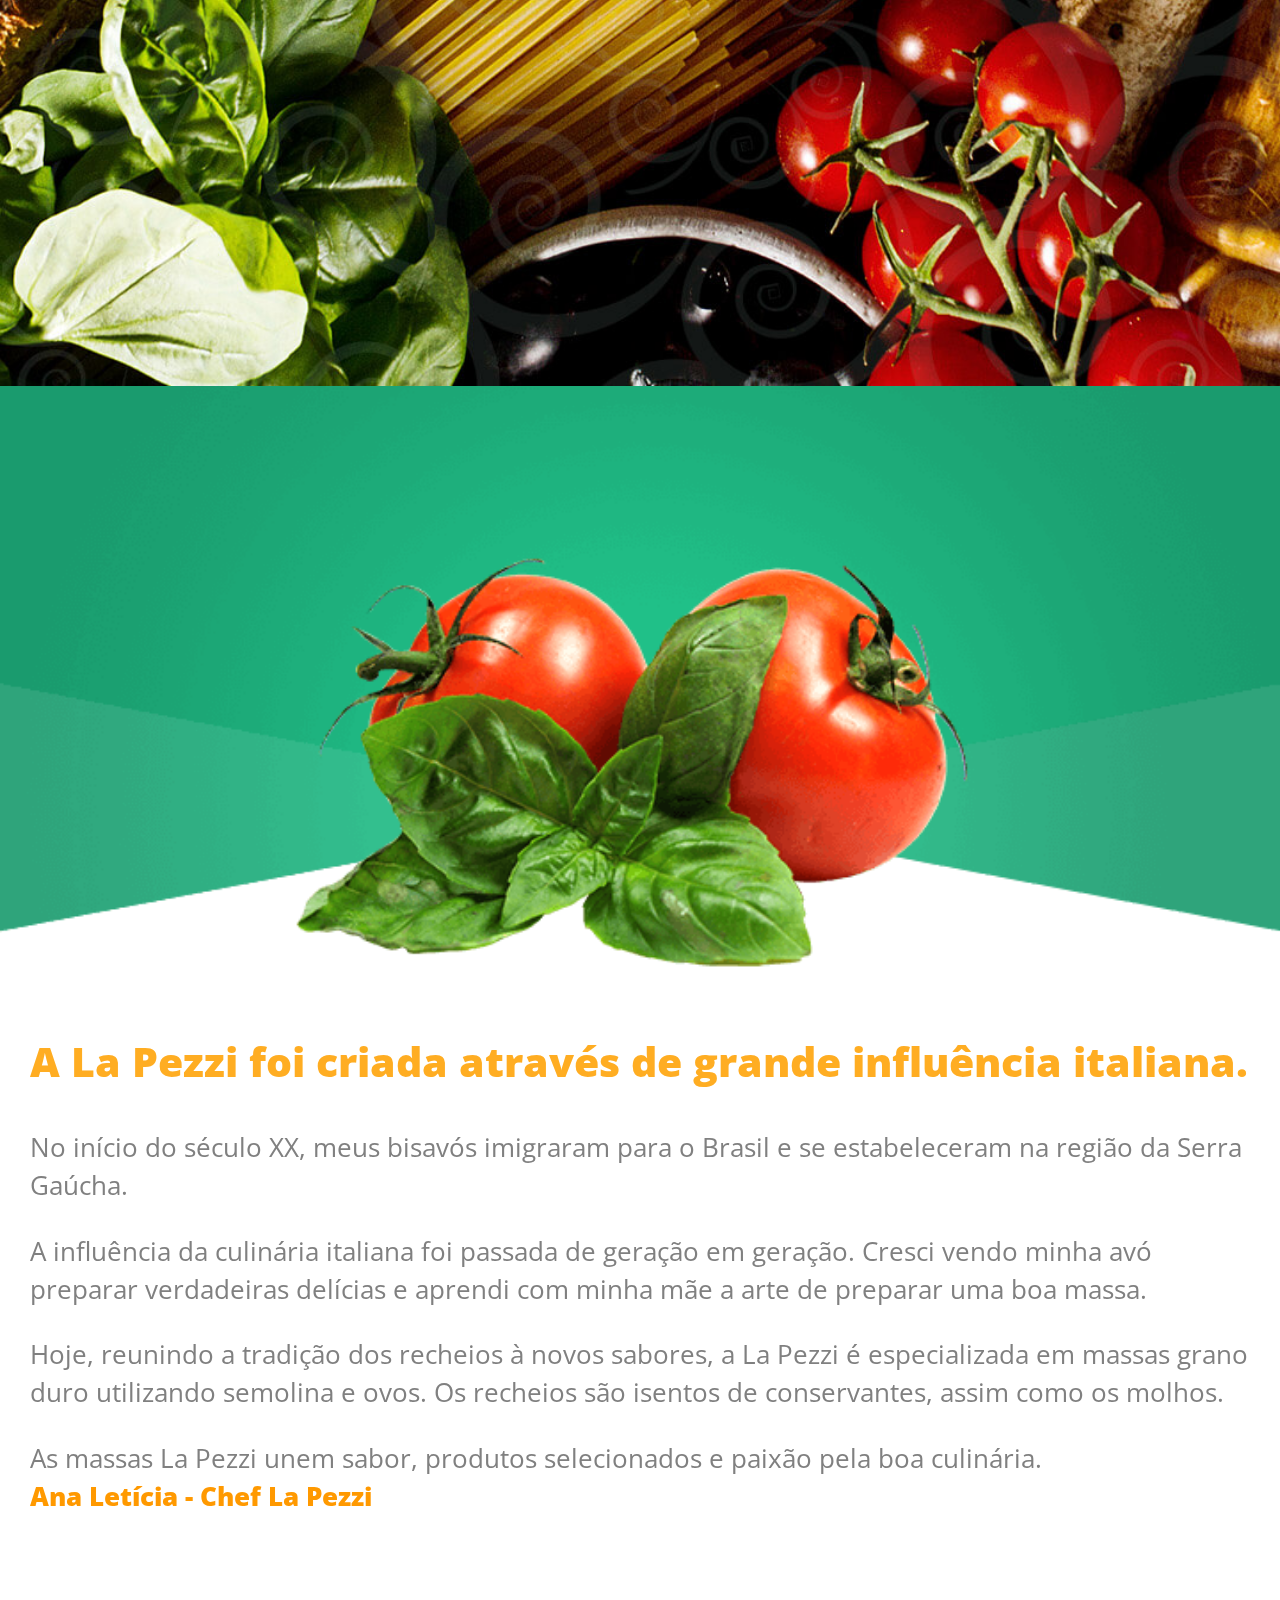
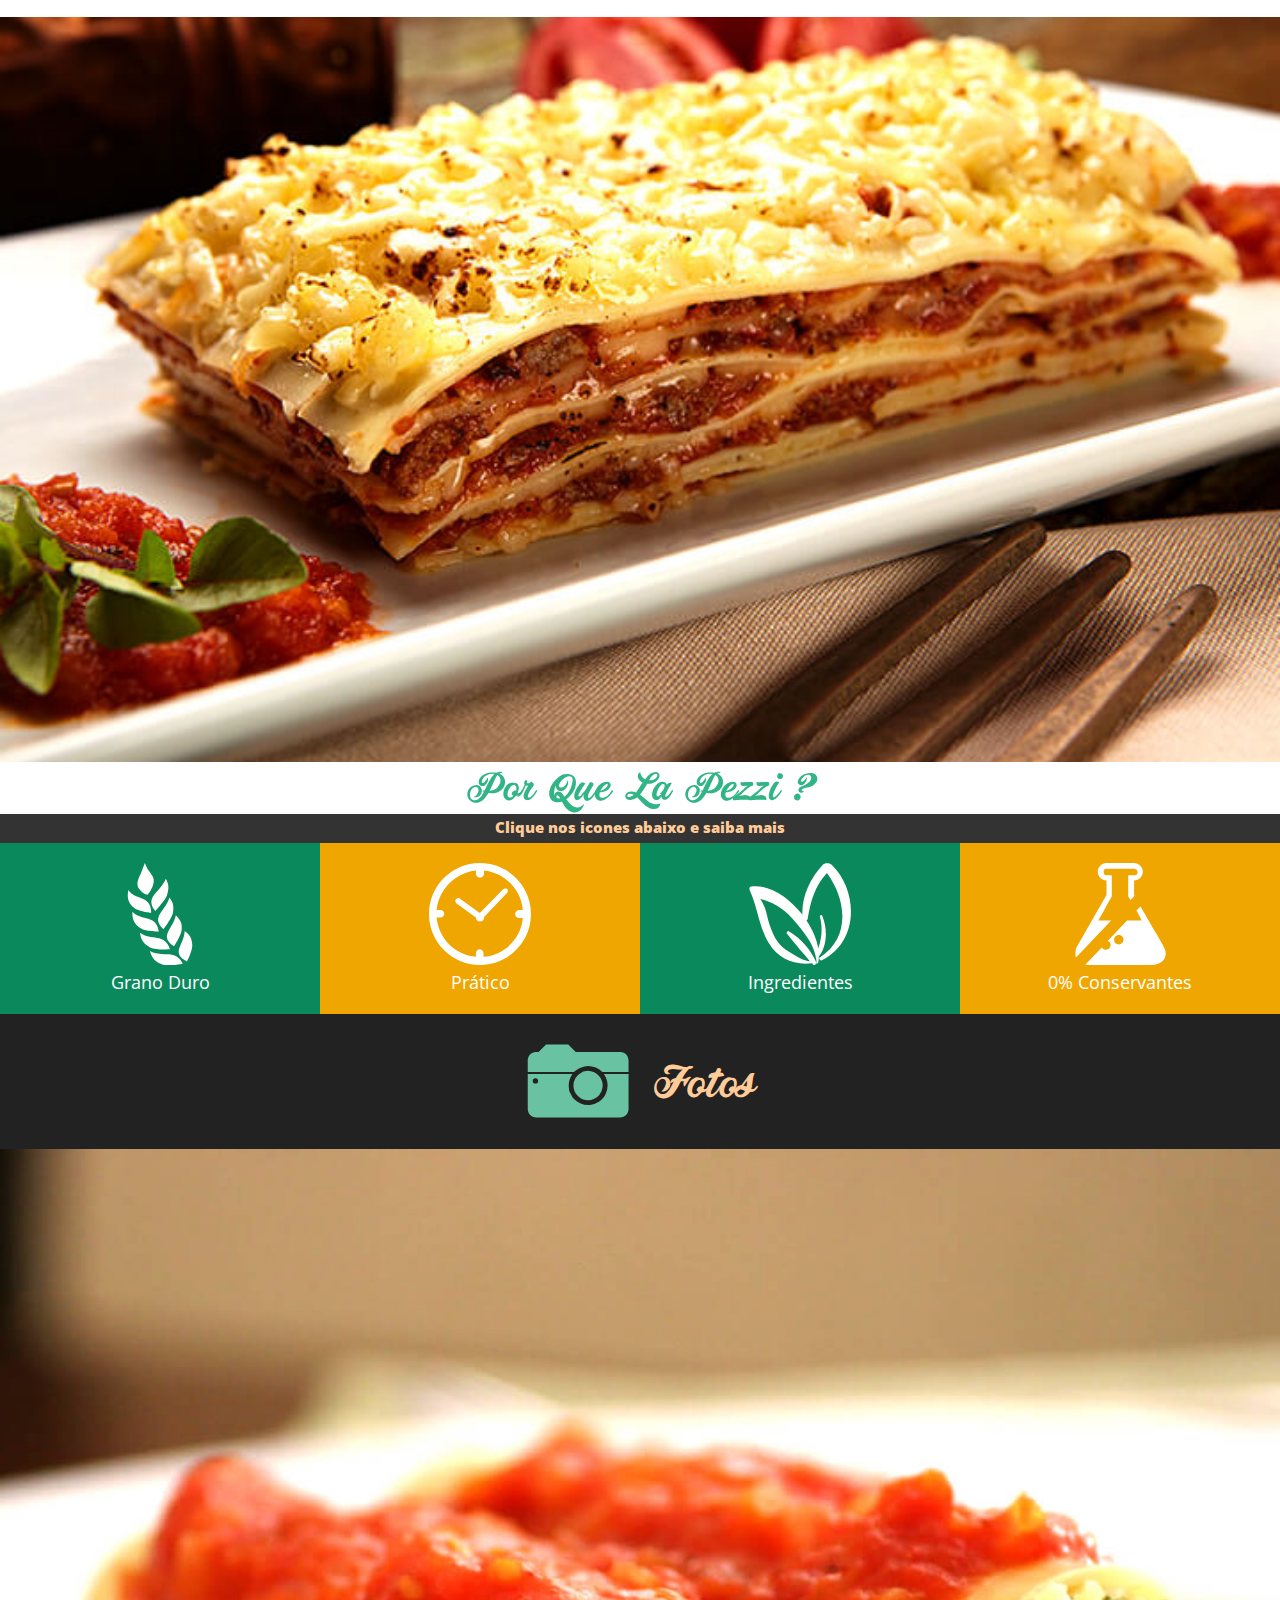
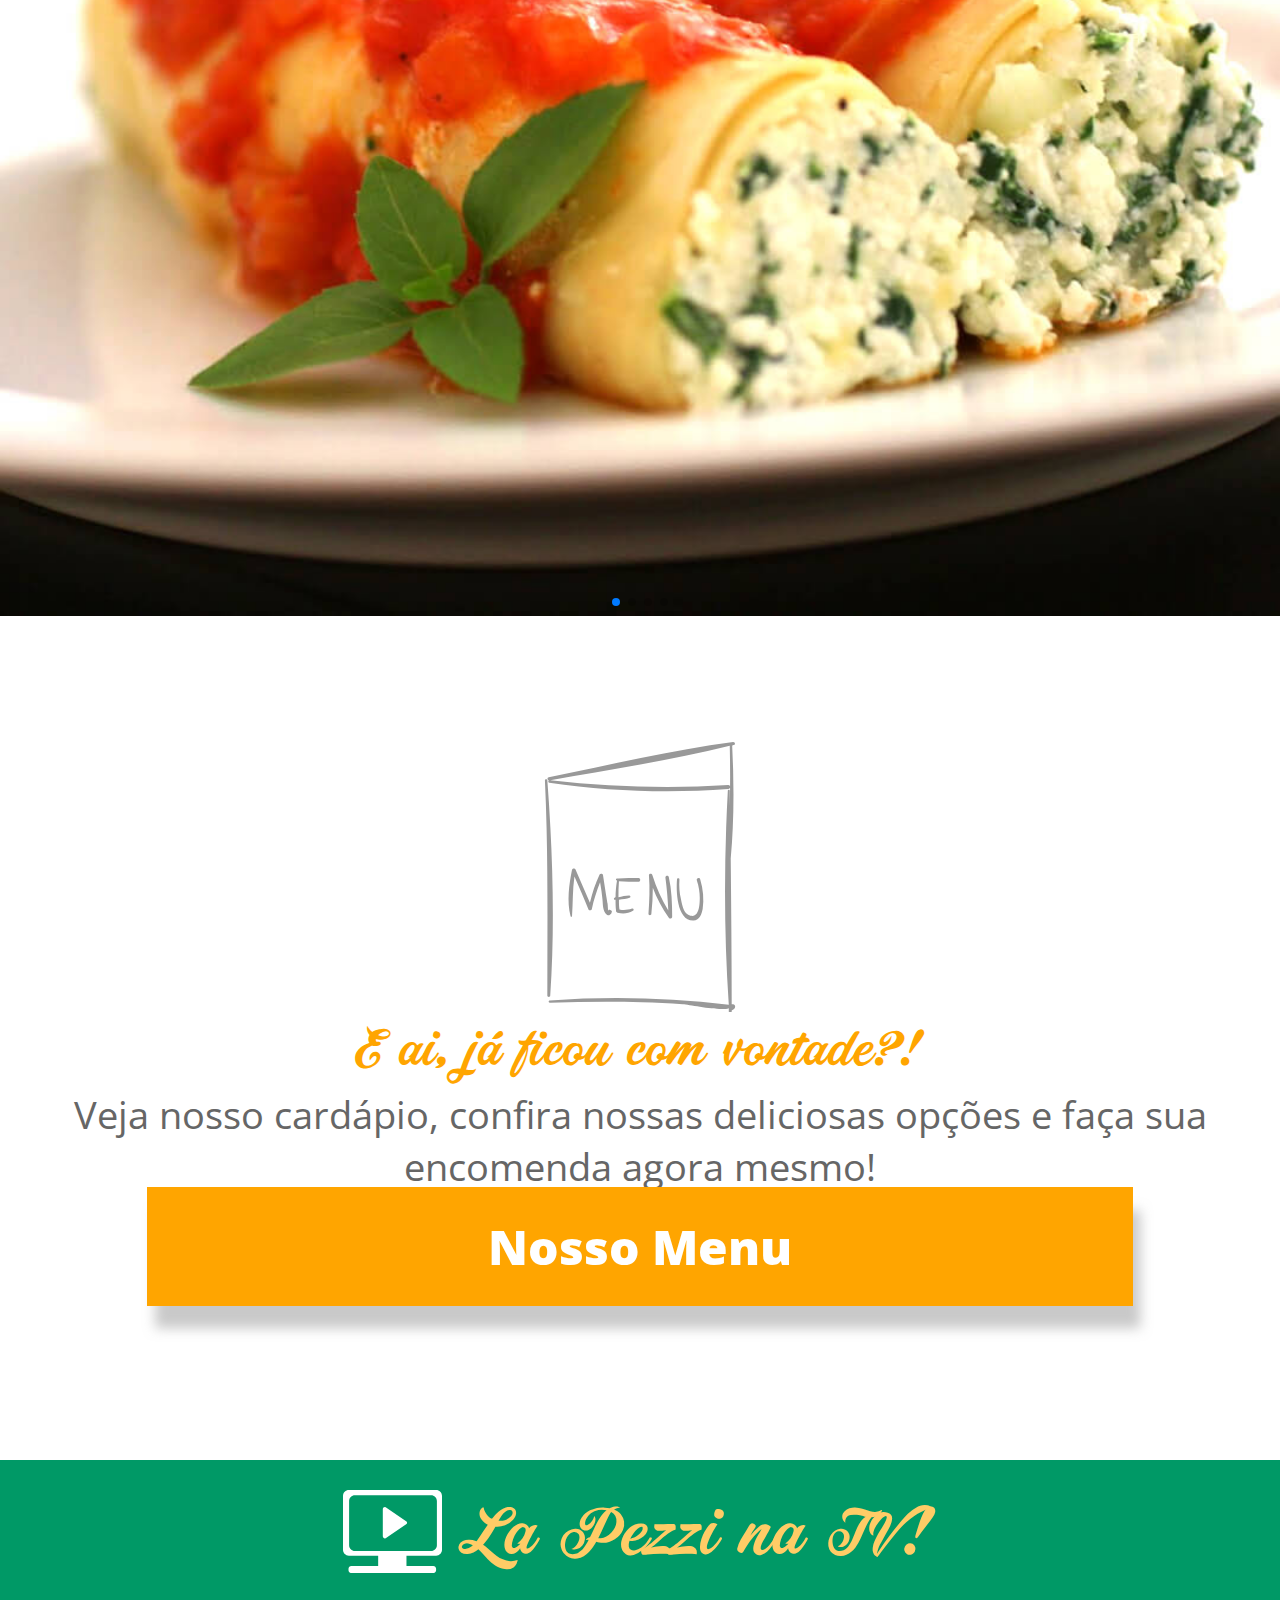
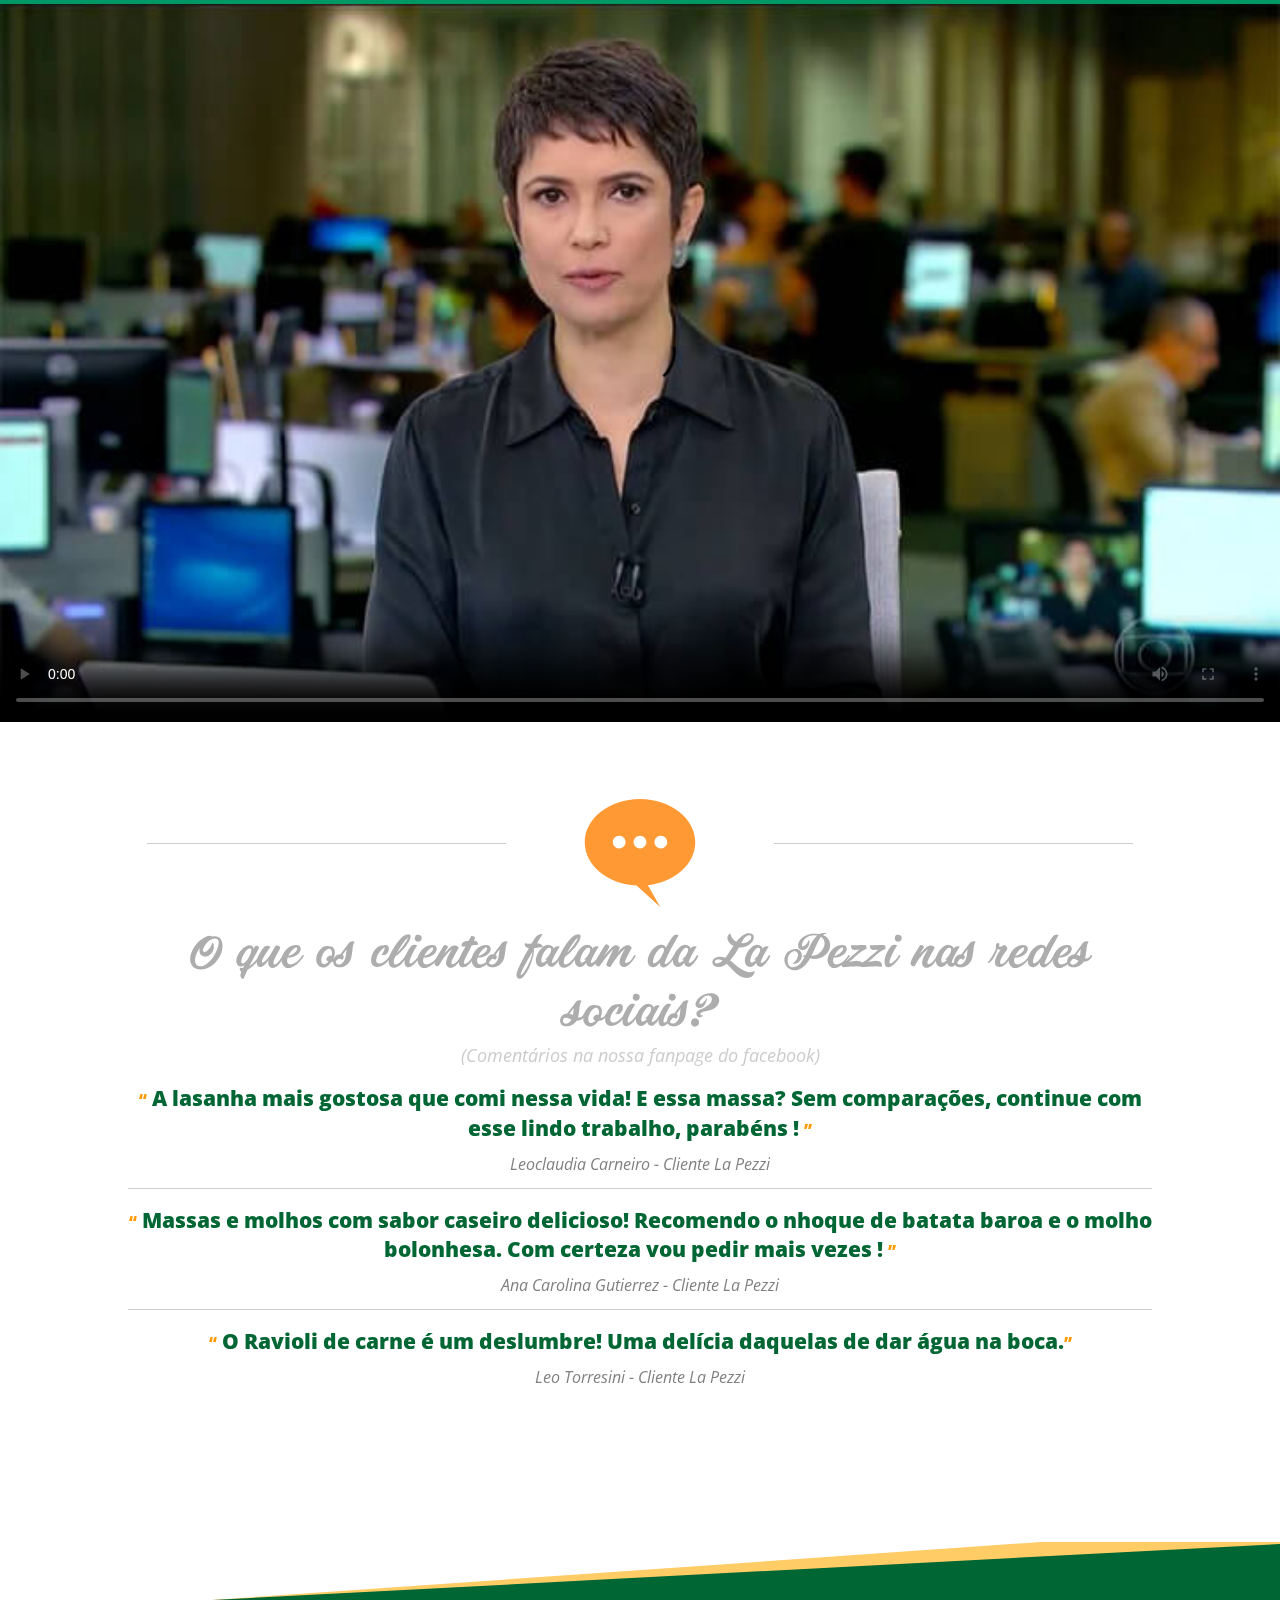
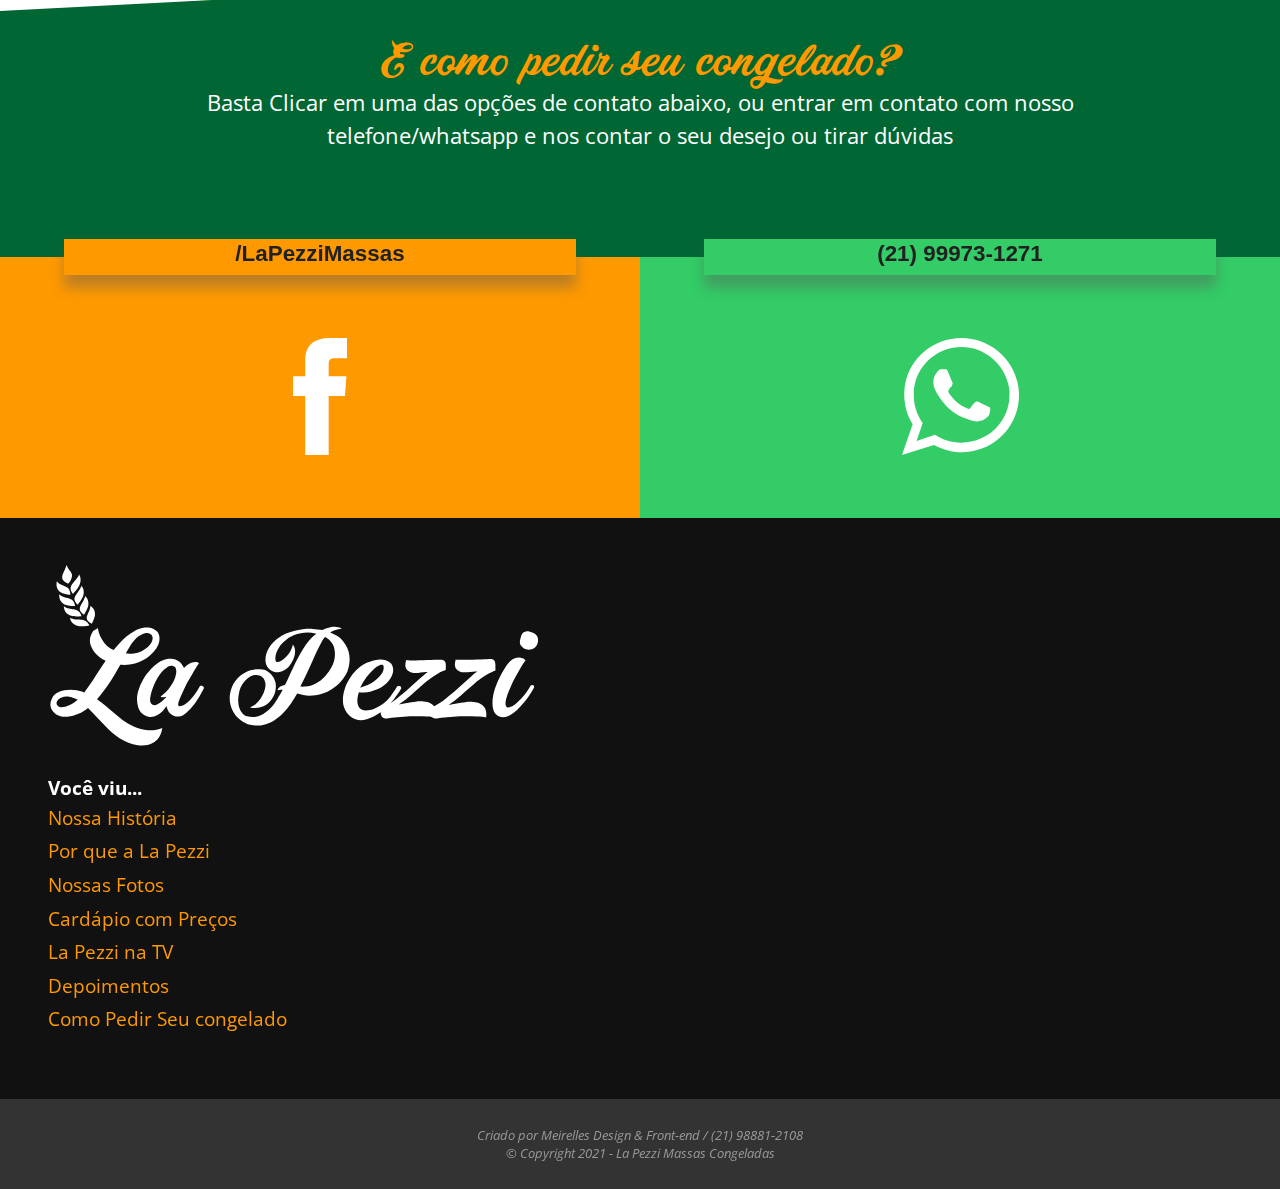
==== commit bfecaee6: "Update e fix" ====
--- a/index.html
+++ b/index.html
@@ -249,8 +249,8 @@
          </ul>
     </div>
      <address class="C_adress">
-       Criado por Mei DeVigner / (21) 98881-2108 <br>
-       &copy; Copyright 2019 - La Pezzi Massas Congeladas
+       Criado por Meirelles Design & Front-end / (21) 98881-2108 <br>
+       &copy; Copyright 2021 - La Pezzi Massas Congeladas
      </address>
  </footer>
 <!--Inicio Scripts  ------------>
--- a/css/index_tablet.min.css
+++ b/css/index_tablet.min.css
@@ -1 +1 @@
-@charset "UTF-8";@font-face{font-family:painter;src:url(../fonts/painter.ttf)}*{box-sizing:border-box;margin:0;padding:0;border:none;outline:0;font-family:'Open Sans',sans-serif;font-size:16px}a{text-decoration:none}ul{list-style:none}nav div.c_Barra_menu_mobile{height:5vh}nav div img.icone_m{width:3vw;margin-right:1.3vw}ul#Menu_abre_fecha{width:100vw;display:grid;grid-template-columns:1fr 1fr 1fr}ul#Menu_abre_fecha li a{width:auto;font-size:1em;justify-content:center;background:#010}li.coluna_exp7{grid-area:span 1/span 3}div.C_icon_menu{width:4vw;margin-right:.9vw}.C_icon_menu img{width:2.4vw}div.c_banner{padding-top:5vh}a#ancora_nh{top:-5vh}section h1.titulo_nh{font:800 2.563rem/3.875rem 'open sans',sans-serif}section p.texto_nh{font:400 1.618rem/2.375rem 'open sans',sans-serif;padding-bottom:1.3vh}br{line-height:2rem}section span.nome_ana{font:800 1.618rem/2.375rem 'open sans',sans-serif}div#c_pq_lapezzi{margin-top:10vh}a#ancora_pqla{top:-5vh}h1.pq_lapezzi{height:7vh;font:400 2.4rem painter,cursive}#row_colorverde{background-color:#09895c}#row_colorverde p{color:green}#row_coloramarelo{background-color:#f0a600}#row_coloramarelo p{color:#f0a600}.verde h2{font:400 1.1rem 'open sans',sans-serif}.c_grid{grid-template-columns:1fr 1fr 1fr 1fr;grid-auto-rows:19vh}.c_grid img{width:8vw}p.p_verde{font-size:1rem}div.barra_fotos{height:15vh}a#ancora_ft{top:-5vh}.C_menupreco{height:80vh}.C_menupreco img{height:30vh}.C_menupreco h1{font:400 3rem painter,cursive}.botao_linkCom{font:800 3rem 'Open Sans',sans-serif;padding:3vh 1vw 3vh 1vw}a#ancora_vd{top:-5vh}.barra_video h1{font:400 5vmax painter,cursive}#C_comentarios{height:auto;margin-bottom:11vw}a#ancora_cm{top:-8vh}img.icone_coment{width:15vw;margin:0 3vw 0 3vw}h1.coment_chamada{font:400 2.9rem/3.7rem painter,cursive;padding:0 13vw 0 13vw}h2.fanpage{font:italic 400 1.1rem 'open sans',sans-serif}p.comentarios{font:800 1.3em/1.7rem 'open sans',sans-serif;margin:2vh 10vw 1vh 10vw}p.ass_coment{margin:0 10vw 0 10vw}h1.titulo_cont{font:400 2.7rem painter,cursive;padding:10vh 10vw 1vh 10vw}p.paragrafo_cont{font-size:1.4rem;padding:16vh 10vw 1vh 10vw}span.face{font:800 1.4rem open-sans,sans-serif;padding-top:.3vh}footer{height:auto}footer img{margin:3vh 0 0 2vw}footer h1{margin:0 0 0 2vw;font-size:1.2rem}footer ul li a{font:400 1.2rem/2.1rem 'open sans',sans-serif;margin:3vh 0 0 2vw}footer address{margin-top:7vh}+@charset "UTF-8";@font-face{font-family:painter;src:url(../fonts/painter.ttf)}*{box-sizing:border-box;margin:0;padding:0;border:none;outline:0;font-family:'Open Sans',sans-serif;font-size:16px}a{text-decoration:none}ul{list-style:none}nav div.c_Barra_menu_mobile{height:5vh}nav div img.icone_m{width:3vw;margin-right:1.3vw}ul#Menu_abre_fecha{width:100vw;display:grid;grid-template-columns:1fr 1fr 1fr}ul#Menu_abre_fecha li a{width:auto;font-size:1em;justify-content:center;background:#010}li.coluna_exp7{grid-area:span 1/span 3}div.C_icon_menu{width:4vw;margin-right:.9vw}.C_icon_menu img{width:2.4vw}div.c_banner{padding-top:5vh}img#marca{position:absolute;width:500px;padding-top:106px}a#ancora_nh{top:-5vh}section h1.titulo_nh{font:800 2.563rem/3.875rem 'open sans',sans-serif}section p.texto_nh{font:400 1.618rem/2.375rem 'open sans',sans-serif;padding-bottom:1.3vh}br{line-height:2rem}section span.nome_ana{font:800 1.618rem/2.375rem 'open sans',sans-serif}div#c_pq_lapezzi{margin-top:10vh}a#ancora_pqla{top:-5vh}h1.pq_lapezzi{height:7vh;font:400 2.4rem painter,cursive;height:41px!important;align-items:baseline}#row_colorverde{background-color:#09895c}#row_colorverde p{color:green}#row_coloramarelo{background-color:#f0a600}#row_coloramarelo p{color:#f0a600}.verde h2{font:400 1.1rem 'open sans',sans-serif}.c_grid{grid-template-columns:1fr 1fr 1fr 1fr;grid-auto-rows:19vh}.c_grid img{width:8vw}p.p_verde{font-size:1rem}div.barra_fotos{height:15vh}a#ancora_ft{top:-5vh}.C_menupreco{height:80vh}.C_menupreco img{height:30vh}.C_menupreco h1{font:400 3rem painter,cursive}.botao_linkCom{font:800 3rem 'Open Sans',sans-serif;padding:3vh 1vw 3vh 1vw;bottom:154px}a#ancora_vd{top:-5vh}.barra_video h1{font:400 5vmax painter,cursive}#C_comentarios{height:auto;margin-bottom:11vw}a#ancora_cm{top:-8vh}img.icone_coment{width:15vw;margin:0 3vw 0 3vw}h1.coment_chamada{font:400 2.9rem/3.7rem painter,cursive;padding:0 13vw 0 13vw}h2.fanpage{font:italic 400 1.1rem 'open sans',sans-serif}p.comentarios{font:800 1.3em/1.7rem 'open sans',sans-serif;margin:2vh 10vw 1vh 10vw}p.ass_coment{margin:0 10vw 0 10vw}h1.titulo_cont{font:400 2.7rem painter,cursive;padding:10vh 10vw 1vh 10vw}p.paragrafo_cont{font-size:1.4rem;padding:16vh 10vw 1vh 10vw}span.face{font:800 1.4rem open-sans,sans-serif;padding-top:.3vh}footer{height:auto}footer img{margin:3vh 0 0 2vw}footer h1{margin:0 0 0 2vw;font-size:1.2rem}footer ul li a{font:400 1.2rem/2.1rem 'open sans',sans-serif;margin:3vh 0 0 2vw}footer address{margin-top:7vh}
--- a/css/index_desk.min.css
+++ b/css/index_desk.min.css
@@ -1 +1 @@
-@charset "UTF-8";@font-face{font-family:painter;src:url(../fonts/painter.ttf)}*{box-sizing:border-box;margin:0;padding:0;border:none;outline:0;font-family:'Open Sans',sans-serif;font-size:16px}a{text-decoration:none}ul{list-style:none}body{overflow-x:hidden}nav div.c_Barra_menu_mobile{display:none}nav.C_menudesktop{justify-content:center;align-items:center;display:flex;position:fixed;width:100%;height:6vh;background-color:rgba(0,0,0,.8);z-index:100}ul#menu_desktop{display:flex;justify-content:center;align-items:center;font:800 1.2rem open-sans,sans-serif;position:absolute}ul#menu_desktop a{color:#fff;padding:0 1vw 0 1vw;border-right:2px solid orange}ul#menu_desktop a:hover{color:#90ee90}div.c_banner{padding:0;z-index:2;display:block;width:auto;left:23vw;top:10vh}img#marca{position:absolute;width:28vw}img.fundo_banner{display:none}img.fundo_desk{width:100%;height:auto;z-index:-3;display:block}a#ancora_nh{position:absolute;left:0;top:-5.9vh}img#tomate_f{display:none}img#tomate_desk{display:block;width:100%;height:100%}div.C_texto{display:flex;justify-content:center}div h1.titulo_nh{text-align:right;width:25vw;padding:0;font:800 3vmax/4.5vmax 'open sans',sans-serif;margin-left:7vw}section p.texto_nh{width:35vw;padding-top:.9vh;font:400 1.3vmax/2.3vmax 'open sans',sans-serif}.S_pqlapezzi{width:100%;height:115vh;margin-top:25vh}img#lasanha{display:none}img#lasanha_desk{display:block;width:100%}a#ancora_pqla{position:absolute;left:0;top:-5.8vh}header.head_pq{position:relative}h1.pq_lapezzi{width:50vw;height:10vh;bottom:18vh;font-size:3vmax}h2.saibamais{position:absolute;bottom:13vh;width:50vw;font:800 1.2rem 'Open Sans',sans-serif;animation:ani_text 2s infinite;height:5vh;padding:0;justify-content:center;align-items:center;display:flex}@keyframes ani_text{0%{color:orange}50%{color:#90ee90}100%{color:orange}}.c_grid{margin:0 auto;grid-template-columns:1fr 1fr 1fr 1fr;grid-auto-rows:25vh;width:50vw;position:relative;top:-13vh}.verde img{width:10vh}a#ancora_ft{position:absolute;left:0;top:-13vh}.fotos{height:100vh}div.barra_fotos{background-color:#096;height:47vh;align-items:flex-start;width:40%;margin:0 auto}img.icone_cam{width:4.5vmax;padding-top:2vh;opacity:.9}.barra_fotos h1{font-size:4vmax;padding:0;padding:.5vh 0 0 1.2vw;color:#fc6}.swiper-container{width:40%;height:auto;position:relative;top:-35vh}.swiper-slide img{width:100%;height:auto}.C_menupreco{width:40%;height:50vh;display:flex;flex-direction:row;margin:0 auto}.C_menupreco img{display:none}.C_menupreco h1{text-align:right;font:400 4vmax/5vmax painter,cursive}.C_menupreco p{text-align:left;font:400 1.3vmax/2vmax 'Open Sans',sans-serif;margin-top:16vh;padding:0 0 0 2vw}.botao_linkCom{bottom:10vh;position:relative;width:40vw;padding:0;justify-content:center;align-items:center;display:flex;padding:1vmax 2vmax 1vmax 2vmax;margin-bottom:40vh;box-shadow:.5vw 1vh .5vmax rgba(147,147,147,.8)}div.barra_video{background-color:#096;height:44vh;align-items:flex-start;width:100%;top:-10vh}a#ancora_vd{position:absolute;left:0;top:-5.9vh}img.icone_tv{opacity:.5;width:4vmax;padding-top:3.5vh}.barra_video h1{font-size:4vmax;padding:0;padding:3vh 0 0 1.5vw;color:#fc6;font:400 3vmax painter,cursive}video#C_video{width:50%;height:100%;position:relative;left:25vw;top:-40vh}#C_comentarios{width:60%;position:relative;margin:0 auto;top:-20vh}a#ancora_cm{position:absolute;left:0;top:-10vh}img.icone_coment{width:10vmax;height:auto;margin:0}hr.esquerda{border-bottom:1px solid #ccc;width:20vw;height:5vh}h1.coment_chamada{margin:0 auto;width:90%;font:400 3.5vmax/5vmax painter,cursive;padding:0 5vw 0 5vw}h2.fanpage{font:italic 400 1.6vmax 'open sans',sans-serif;margin:0 5vw 0 5vw}span.aspas{width:70%;font:800 1.5vmax/2.6vmax 'open sans',sans-serif}p.comentarios{width:70%;margin:0 auto;margin-top:4vh;font:800 1.5vmax/2.6vmax 'open sans',sans-serif}p.ass_coment{margin:0 auto;width:70%;padding:1vh 0 5vh 0}div.header_cont{width:100%;height:75vh;overflow-x:hidden;overflow-y:hidden}a#ancora_co{position:absolute;left:0;top:-5.9vh}div.fundo_verde{width:110%;height:70vh;top:11vh}div.f_amarelo{top:8vh;z-index:-1}.G_textcontato{display:flex;width:60%;position:relative;margin:0 auto;padding-bottom:30vh}h1.titulo_cont{width:58%;font:400 5.2vmax/5vmax painter,cursive;padding:0;top:23vh;position:relative;text-align:right}p.paragrafo_cont{font:400 1.5vmax/2.6vmax 'open sans',sans-serif;padding:16.5vmax 0 0 2vmax;position:absolute;line-height:1.5;position:relative;text-align:left;width:64%}div.botoes_conta{width:100%;display:flex;flex-direction:row;justify-content:center;top:-16vh;position:relative}div.facebook_cont{width:15vw;height:30vh}span.face{width:13vw;height:5vh;padding-top:.5vh;box-shadow:0 .3vh 1vmax rgb(88,88,88,.7)}img.face_icon{height:15vh;padding-top:2vh}footer img{position:relative;left:40%;width:15%;padding-top:5vh;margin:0}.voceviu{display:flex;justify-content:center;margin-top:1vh}footer h1{width:6%;text-align:right;padding:0}footer ul{width:14%}footer ul li a{padding:0;font:400 1vmax/1.7rem 'open sans',sans-serif;margin-left:1vw}footer address{height:7vh}+@charset "UTF-8";@font-face{font-family:painter;src:url(../fonts/painter.ttf)}*{box-sizing:border-box;margin:0;padding:0;border:none;outline:0;font-family:'Open Sans',sans-serif;font-size:16px}a{text-decoration:none}ul{list-style:none}body{overflow-x:hidden}nav div.c_Barra_menu_mobile{display:none}nav.C_menudesktop{justify-content:center;align-items:center;display:flex;position:fixed;width:100%;height:6vh;background-color:rgba(0,0,0,.8);z-index:100}ul#menu_desktop{display:flex;justify-content:center;align-items:center;font:800 1.2rem open-sans,sans-serif;position:absolute}ul#menu_desktop a{color:#fff;padding:0 1vw 0 1vw;border-right:2px solid orange}ul#menu_desktop a:hover{color:#90ee90}div.c_banner{padding:0;z-index:2;display:block;width:auto;left:23vw;top:10vh}img#marca{position:absolute;width:28vw}img.fundo_banner{display:none}img.fundo_desk{width:100%;height:auto;z-index:-3;display:block}a#ancora_nh{position:absolute;left:0;top:-5.9vh}img#tomate_f{display:none}img#tomate_desk{display:block;width:100%;height:100%}div.C_texto{display:flex;justify-content:center}div h1.titulo_nh{text-align:right;width:500px;padding:0;font:800 47px/65px 'open sans',sans-serif;margin:11px 0 0 17px}section p.texto_nh{width:564px;padding-top:20px;font:400 18px 'open sans',sans-serif}img#lasanha{display:none}img#lasanha_desk{display:block;width:100%}a#ancora_pqla{position:absolute;left:0;top:-5.8vh}header.head_pq{position:relative}h1.pq_lapezzi{width:1022px;height:78px!important;bottom:175px;font-size:3.5rem}h2.saibamais{position:absolute;bottom:13vh;width:50vw;font:800 1.2rem 'Open Sans',sans-serif;animation:ani_text 2s infinite;height:5vh;padding:0;justify-content:center;align-items:center;display:flex}@keyframes ani_text{0%{color:orange}50%{color:#90ee90}100%{color:orange}}.c_grid{margin:0 auto;grid-template-columns:1fr 1fr 1fr 1fr;grid-auto-rows:25vh;width:50vw;position:relative;top:-13vh}.verde img{width:10vh}a#ancora_ft{position:absolute;left:0;top:-13vh}.fotos{height:754px}div.barra_fotos{background-color:#096;height:452px;align-items:flex-start;width:100%;margin:0 auto}img.icone_cam{width:89px;padding-top:25px}.barra_fotos h1{font-size:4vmax;padding:0;padding:.5vh 0 0 1.2vw;color:#fc6}.swiper-container{width:40%;height:auto;position:relative;top:-35vh}.swiper-slide img{width:100%;height:auto}.C_menupreco{width:40%;height:50vh;display:flex;flex-direction:row;margin:0 auto}.C_menupreco img{display:none}.C_menupreco h1{text-align:right;font:400 4vmax/5vmax painter,cursive}.C_menupreco p{text-align:left;font:400 1.3vmax/2vmax 'Open Sans',sans-serif;margin-top:16vh;padding:0 0 0 2vw}.botao_linkCom{bottom:78px;position:relative;width:732px;justify-content:center;align-items:center;display:flex;padding:20px;margin-bottom:200px;box-shadow:5px 7px 3px rgb(147 147 147 / 58%)}div.barra_video{background-color:#096;height:44vh;align-items:flex-start;width:100%;top:-10vh}a#ancora_vd{position:absolute;left:0;top:-5.9vh}img.icone_tv{opacity:.5;width:4vmax;padding-top:3.5vh}.barra_video h1{font-size:4vmax;padding:0;padding:3vh 0 0 1.5vw;color:#fc6;font:400 3vmax painter,cursive}video#C_video{width:50%;height:100%;position:relative;left:25vw;top:-40vh}#C_comentarios{width:60%;position:relative;margin:-350px auto 0 auto}a#ancora_cm{position:absolute;left:0;top:-10vh}img.icone_coment{width:10vmax;height:auto;margin:0}hr.esquerda{border-bottom:1px solid #ccc;width:20vw;height:5vh}h1.coment_chamada{margin:0 auto;width:63%;font:400 56px/61px painter,cursive;padding:0 20px 0 20px}h2.fanpage{font:italic 400 22px'open sans',sans-serif;margin:0 auto}span.aspas{width:70%;font-size:24px}p.comentarios{width:66%;margin:36px auto 0 auto;font:800 18px 'open sans',sans-serif;line-height:30px}p.ass_coment{margin:0 auto;width:70%;padding:1vh 0 5vh 0}div.header_cont{width:100%;height:75vh;overflow-x:hidden;overflow-y:hidden}a#ancora_co{position:absolute;left:0;top:-5.9vh}div.fundo_verde{width:110%;height:70vh;top:11vh}div.f_amarelo{top:8vh;z-index:-1}.G_textcontato{display:flex;width:60%;position:relative;margin:0 auto;padding-bottom:30vh}h1.titulo_cont{width:58%;font:400 5.2vmax/5vmax painter,cursive;padding:0;top:23vh;position:relative;text-align:right}p.paragrafo_cont{font:400 1.5vmax/2.6vmax 'open sans',sans-serif;padding:16.5vmax 0 0 2vmax;position:absolute;line-height:1.5;position:relative;text-align:left;width:64%}div.botoes_conta{width:100%;display:flex;flex-direction:row;justify-content:center;top:-16vh;position:relative}div.facebook_cont{width:15vw;height:30vh}span.face{width:13vw;height:5vh;padding-top:.5vh;box-shadow:0 .3vh 1vmax rgb(88,88,88,.7)}img.face_icon{height:15vh;padding-top:2vh}footer img{position:relative;left:40%;width:15%;padding-top:5vh;margin:0}.voceviu{display:flex;justify-content:center;margin-top:1vh}footer h1{width:6%;text-align:right;padding:0}footer ul{width:14%}footer ul li a{padding:0;font:400 1vmax/1.7rem 'open sans',sans-serif;margin-left:1vw}footer address{height:7vh}
